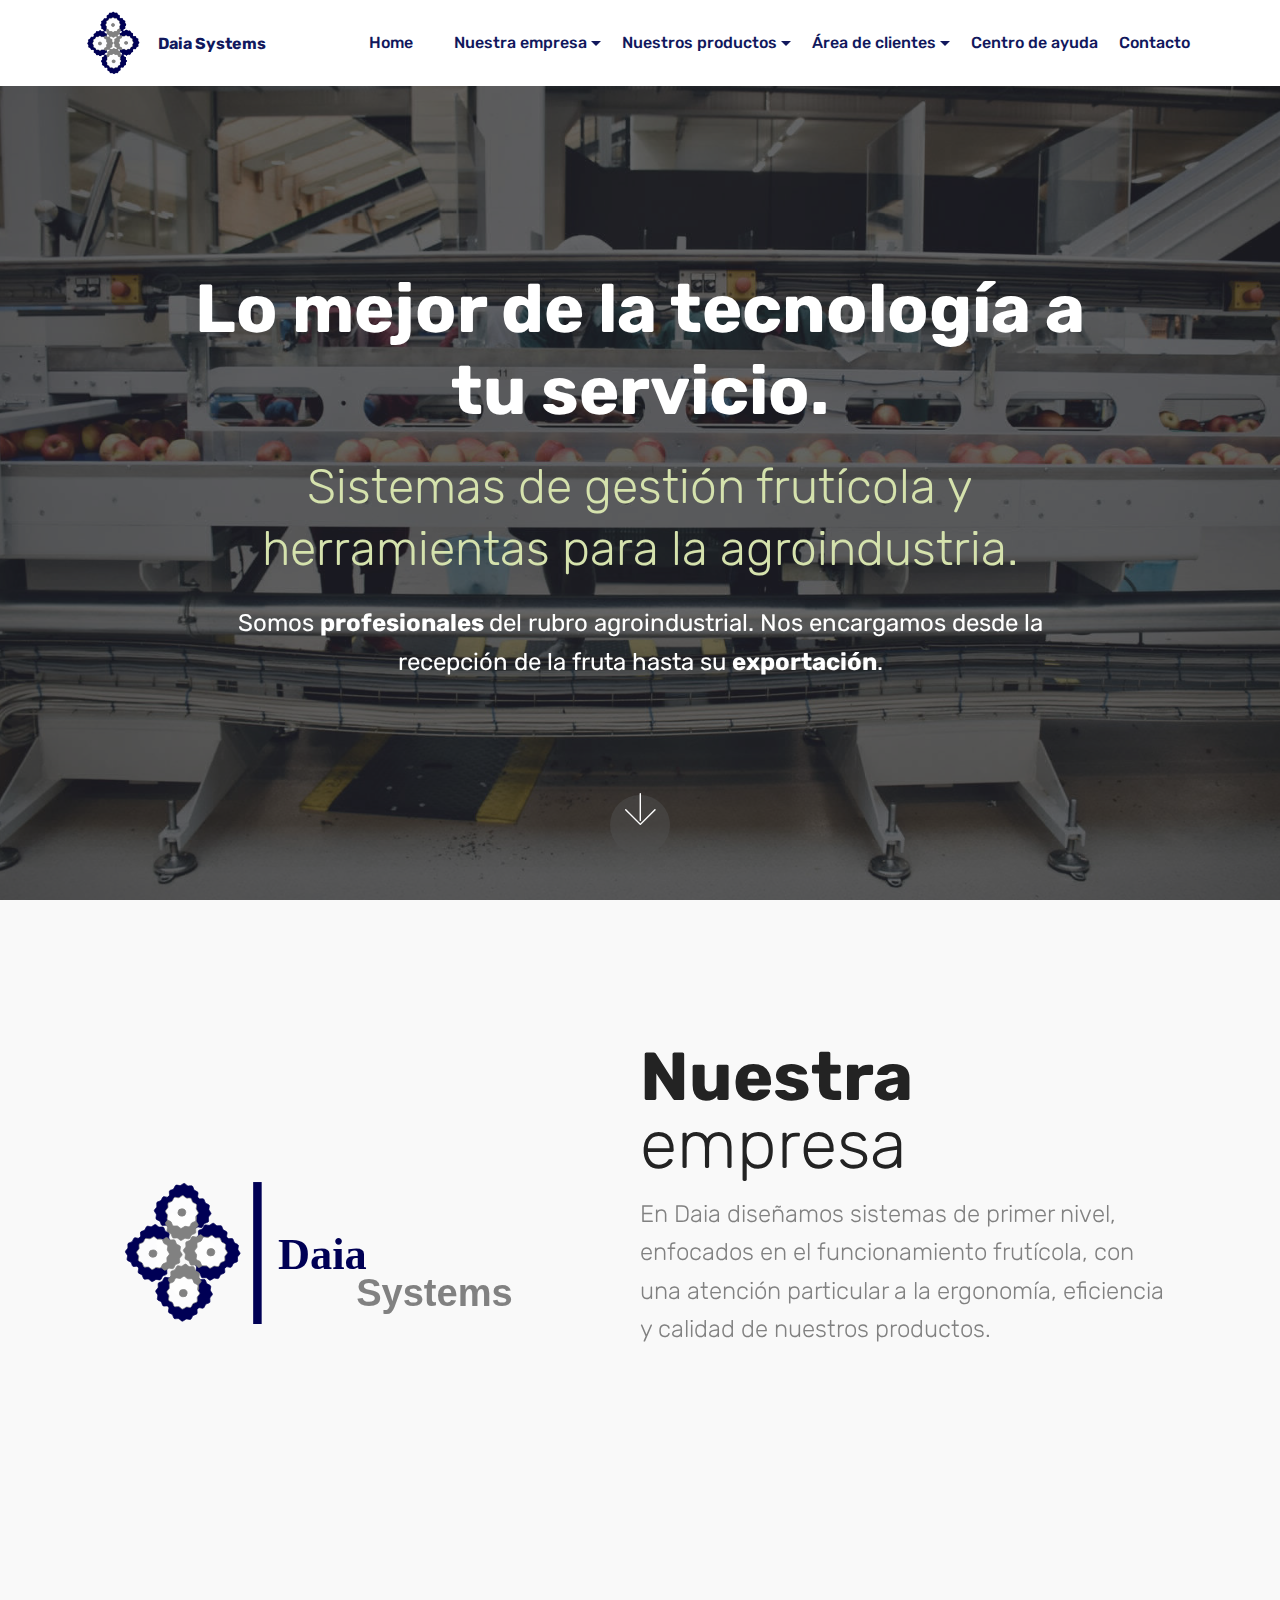
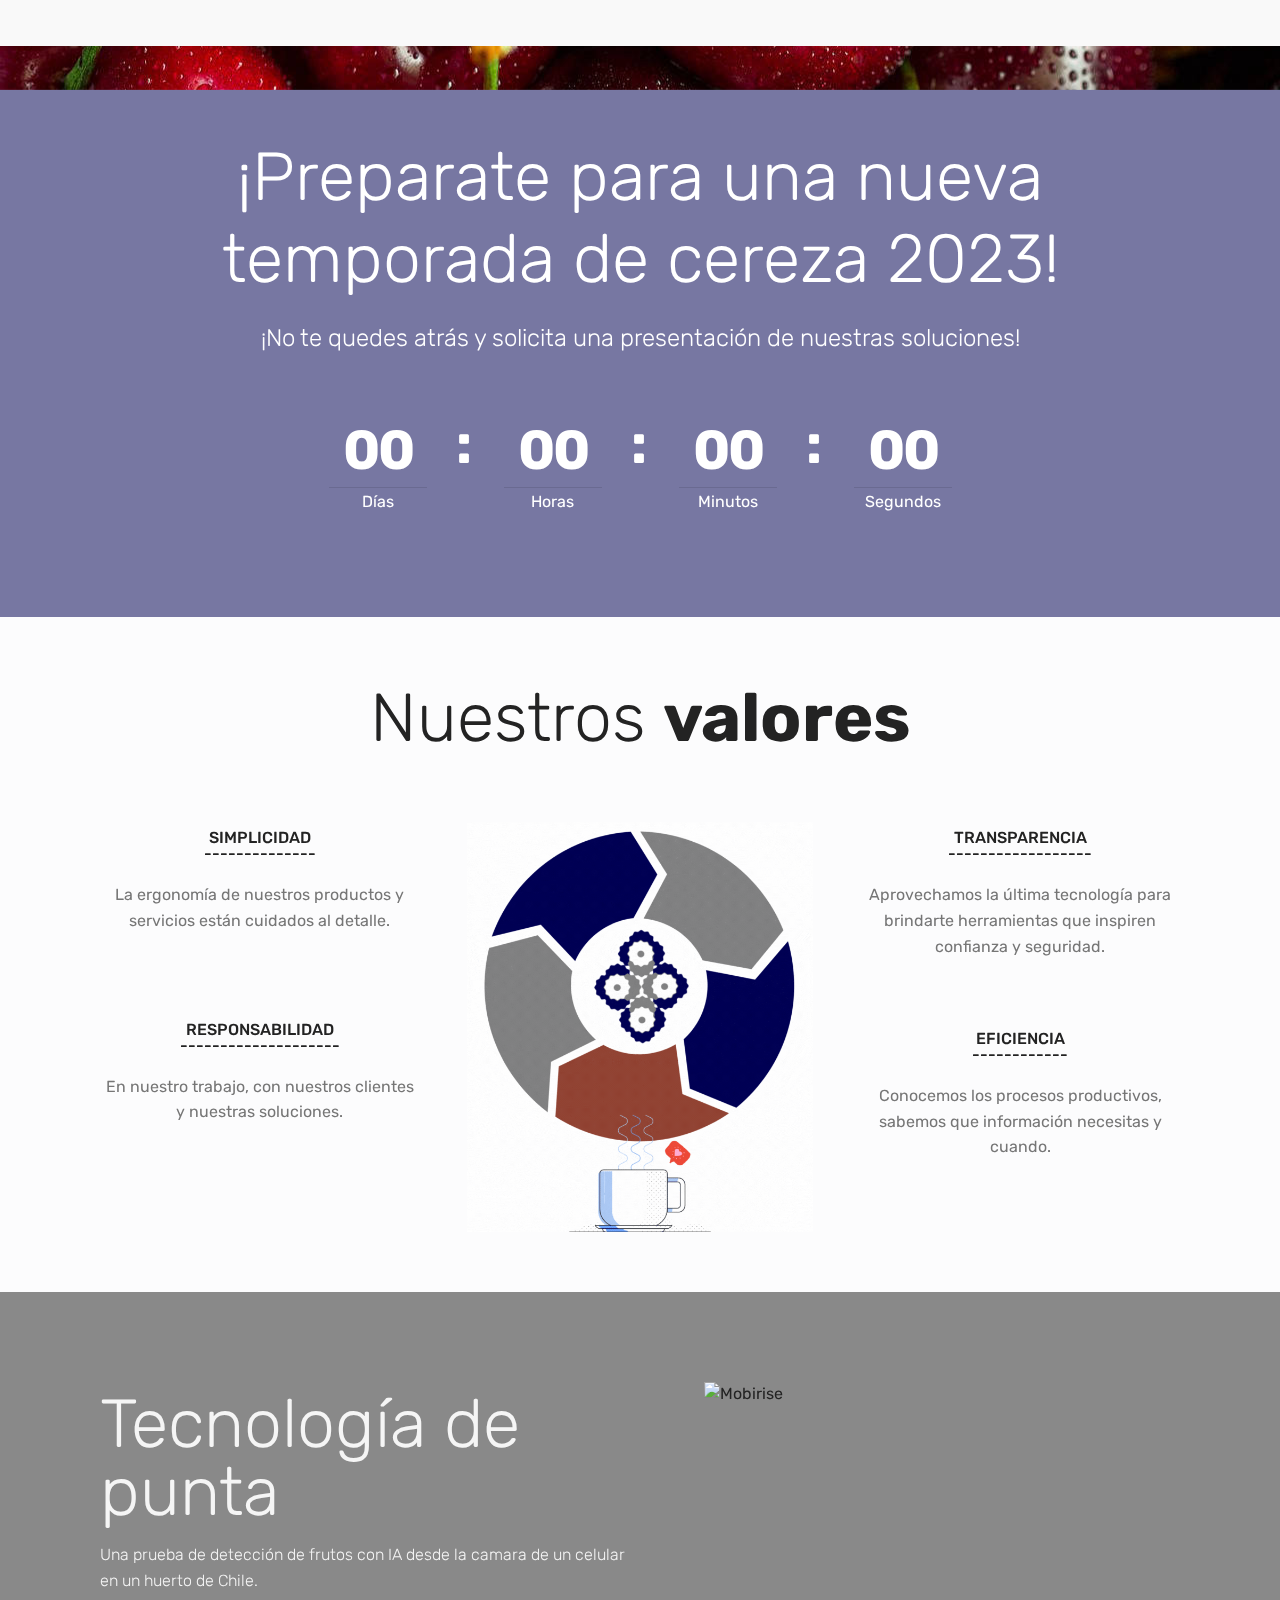
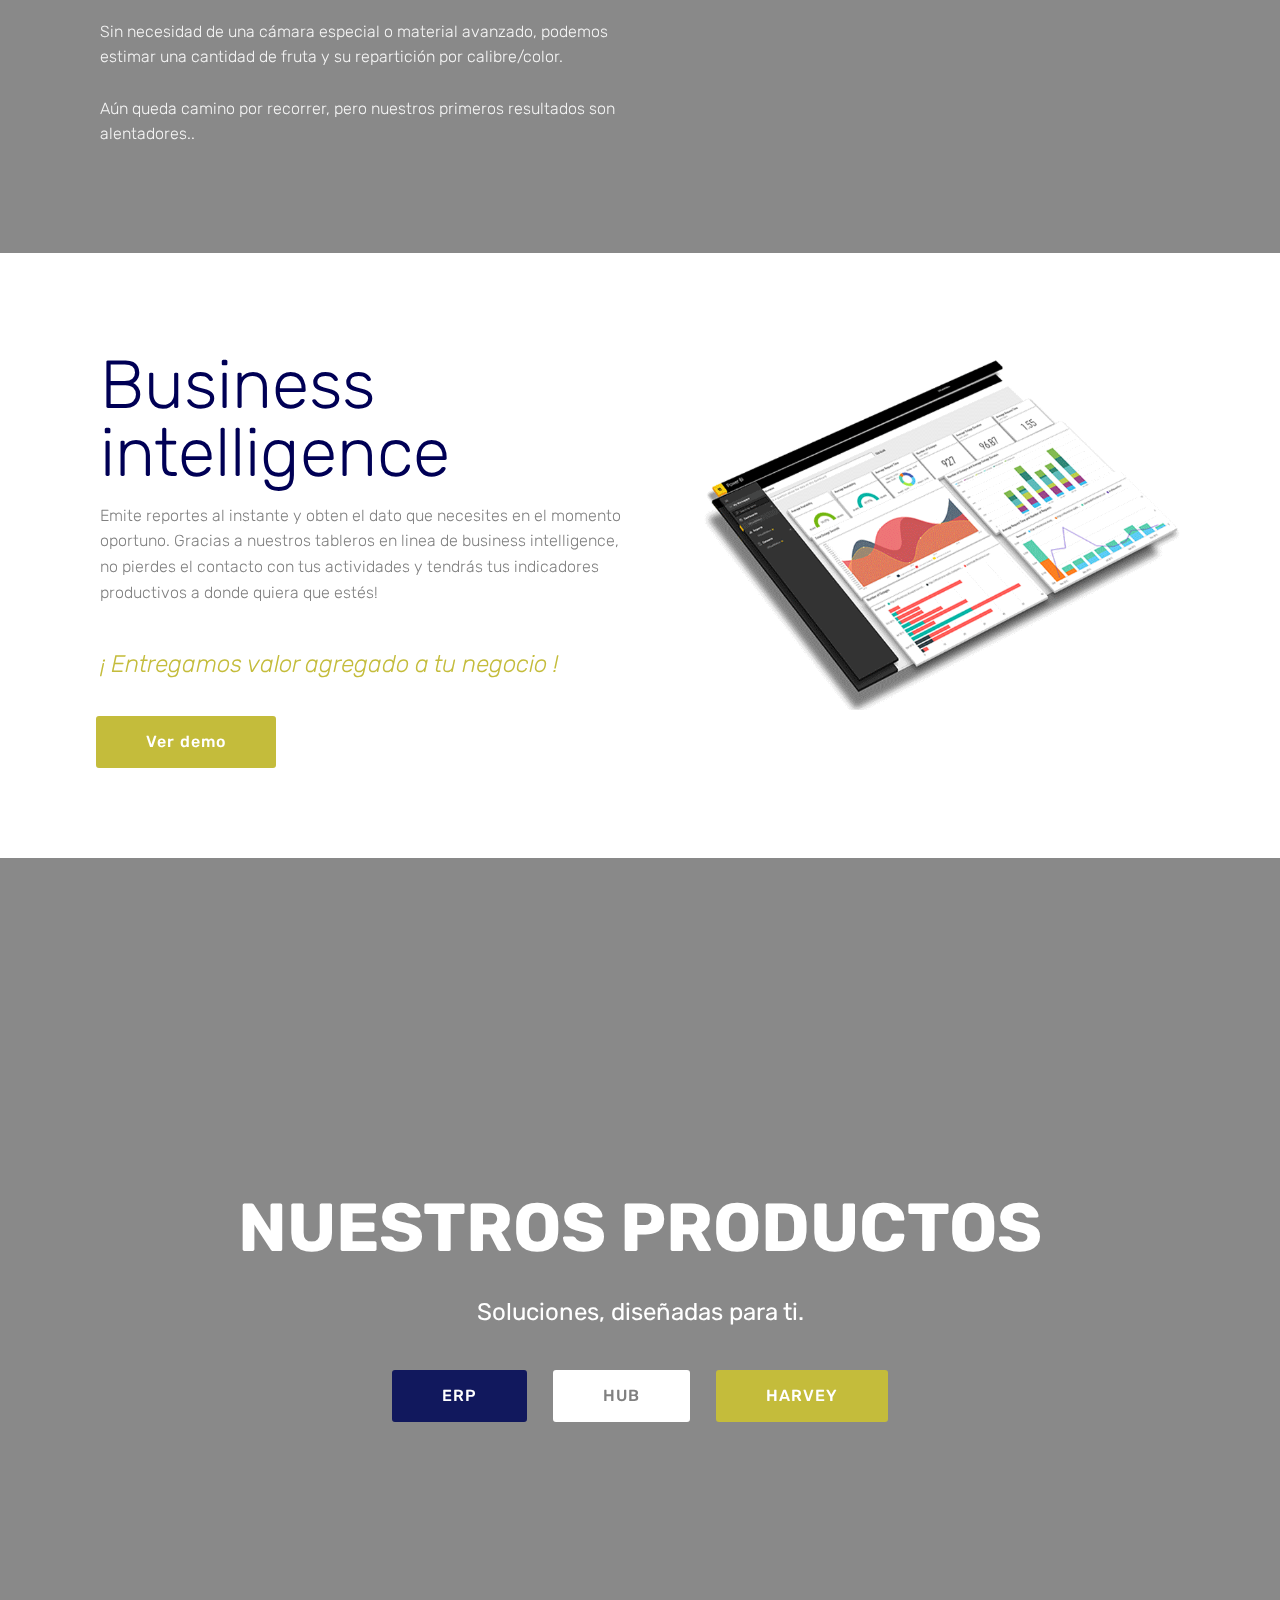
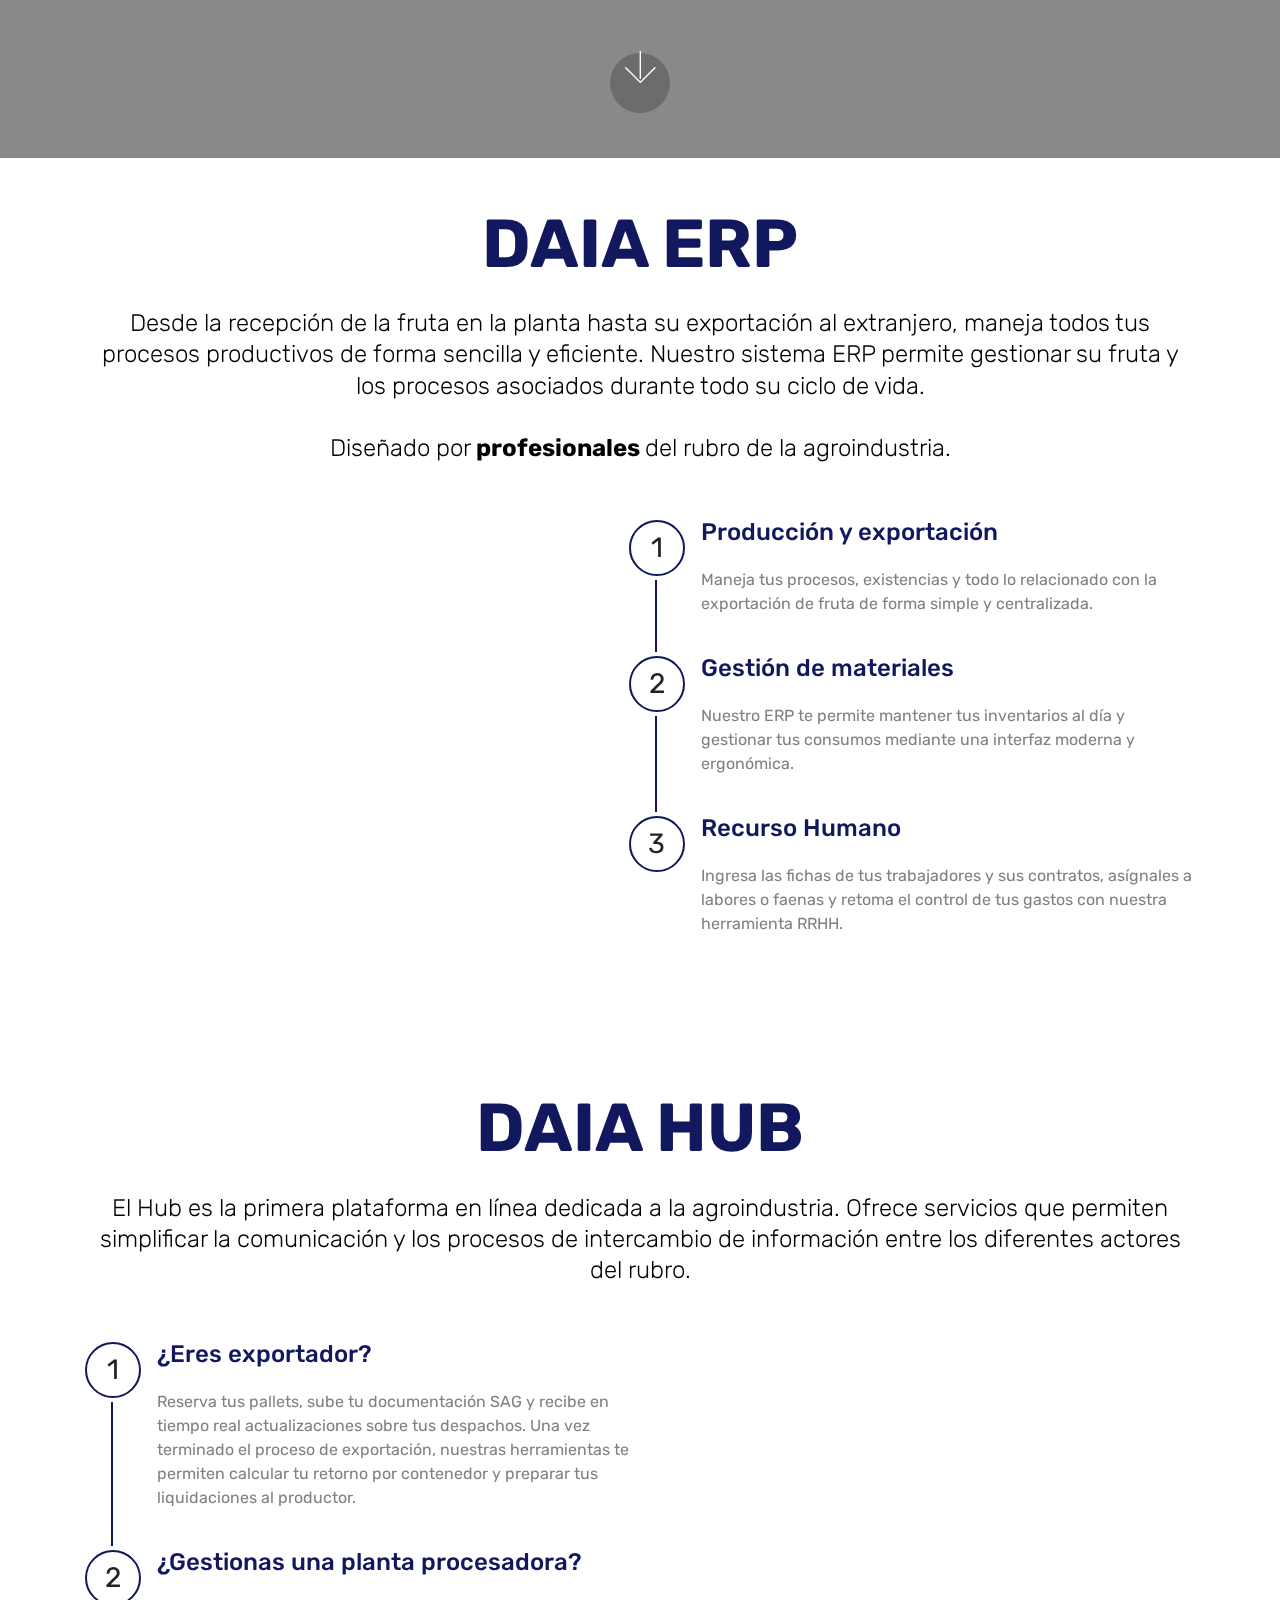
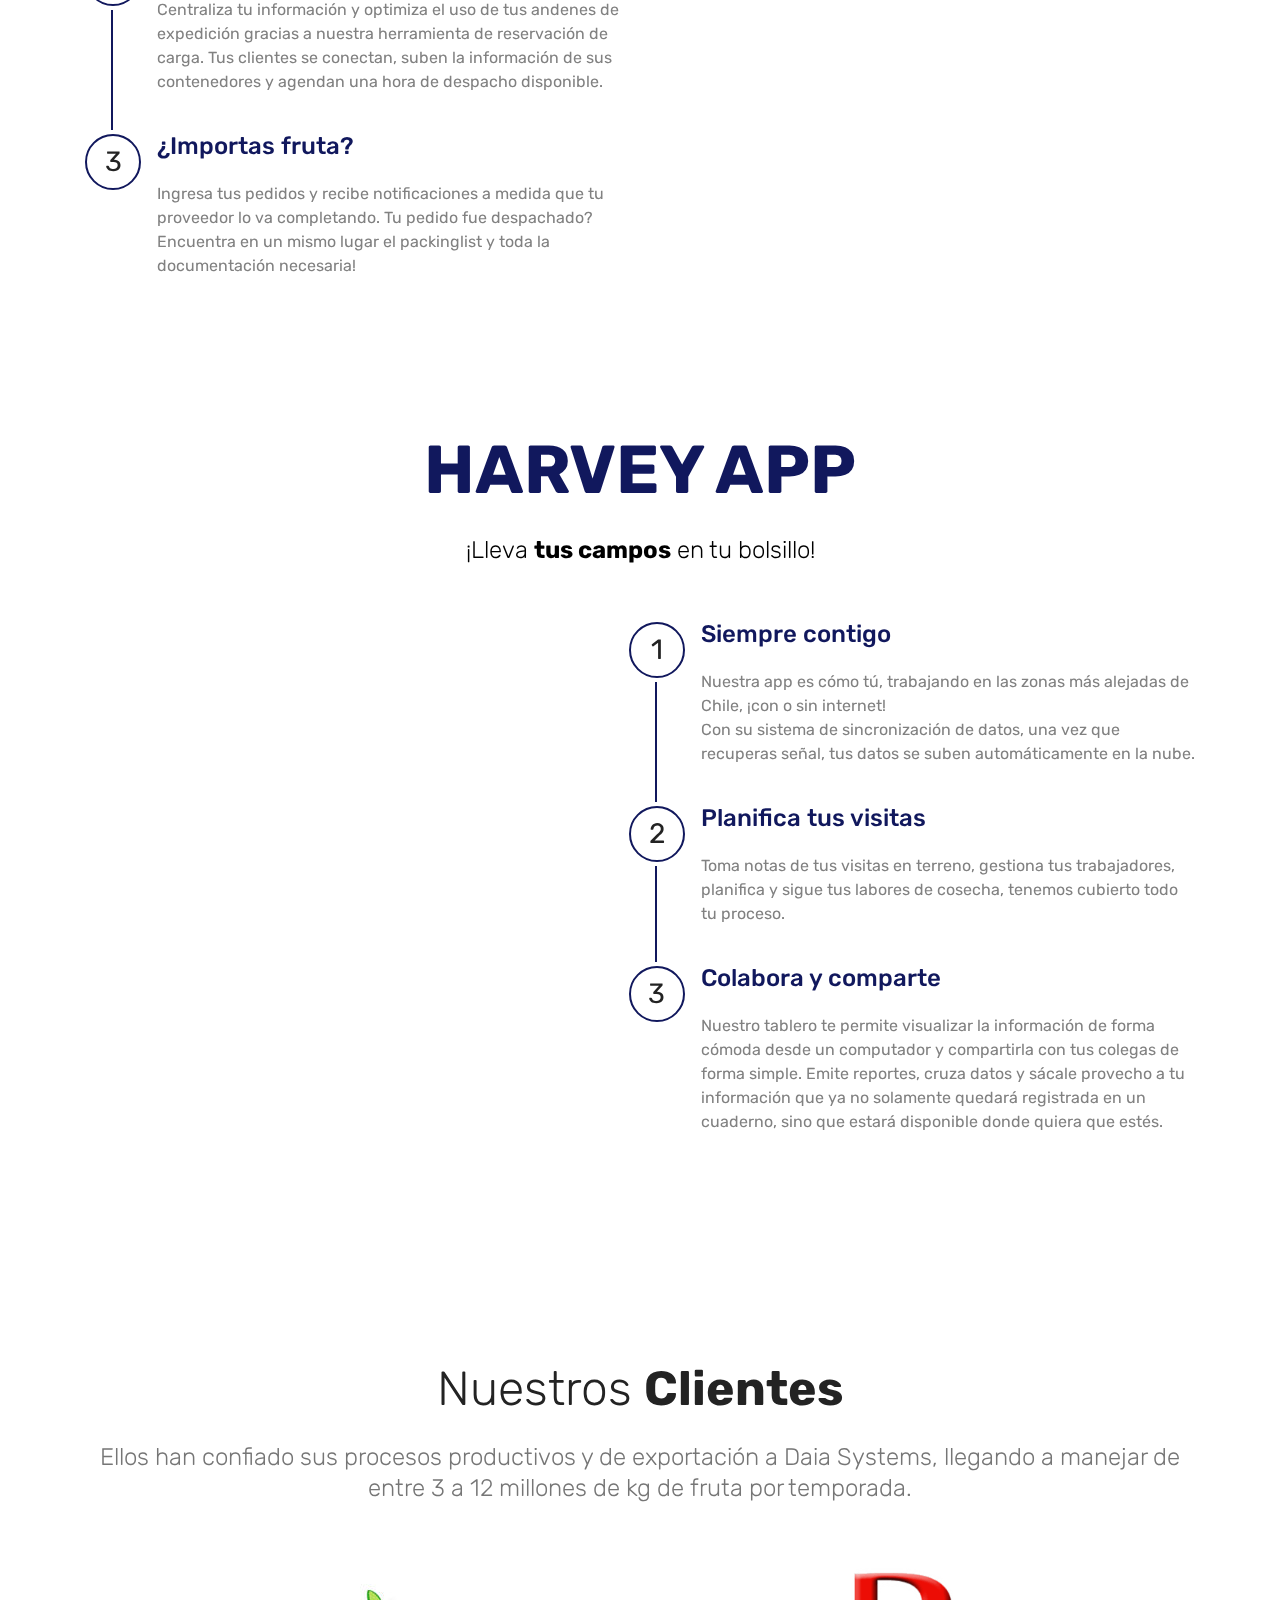
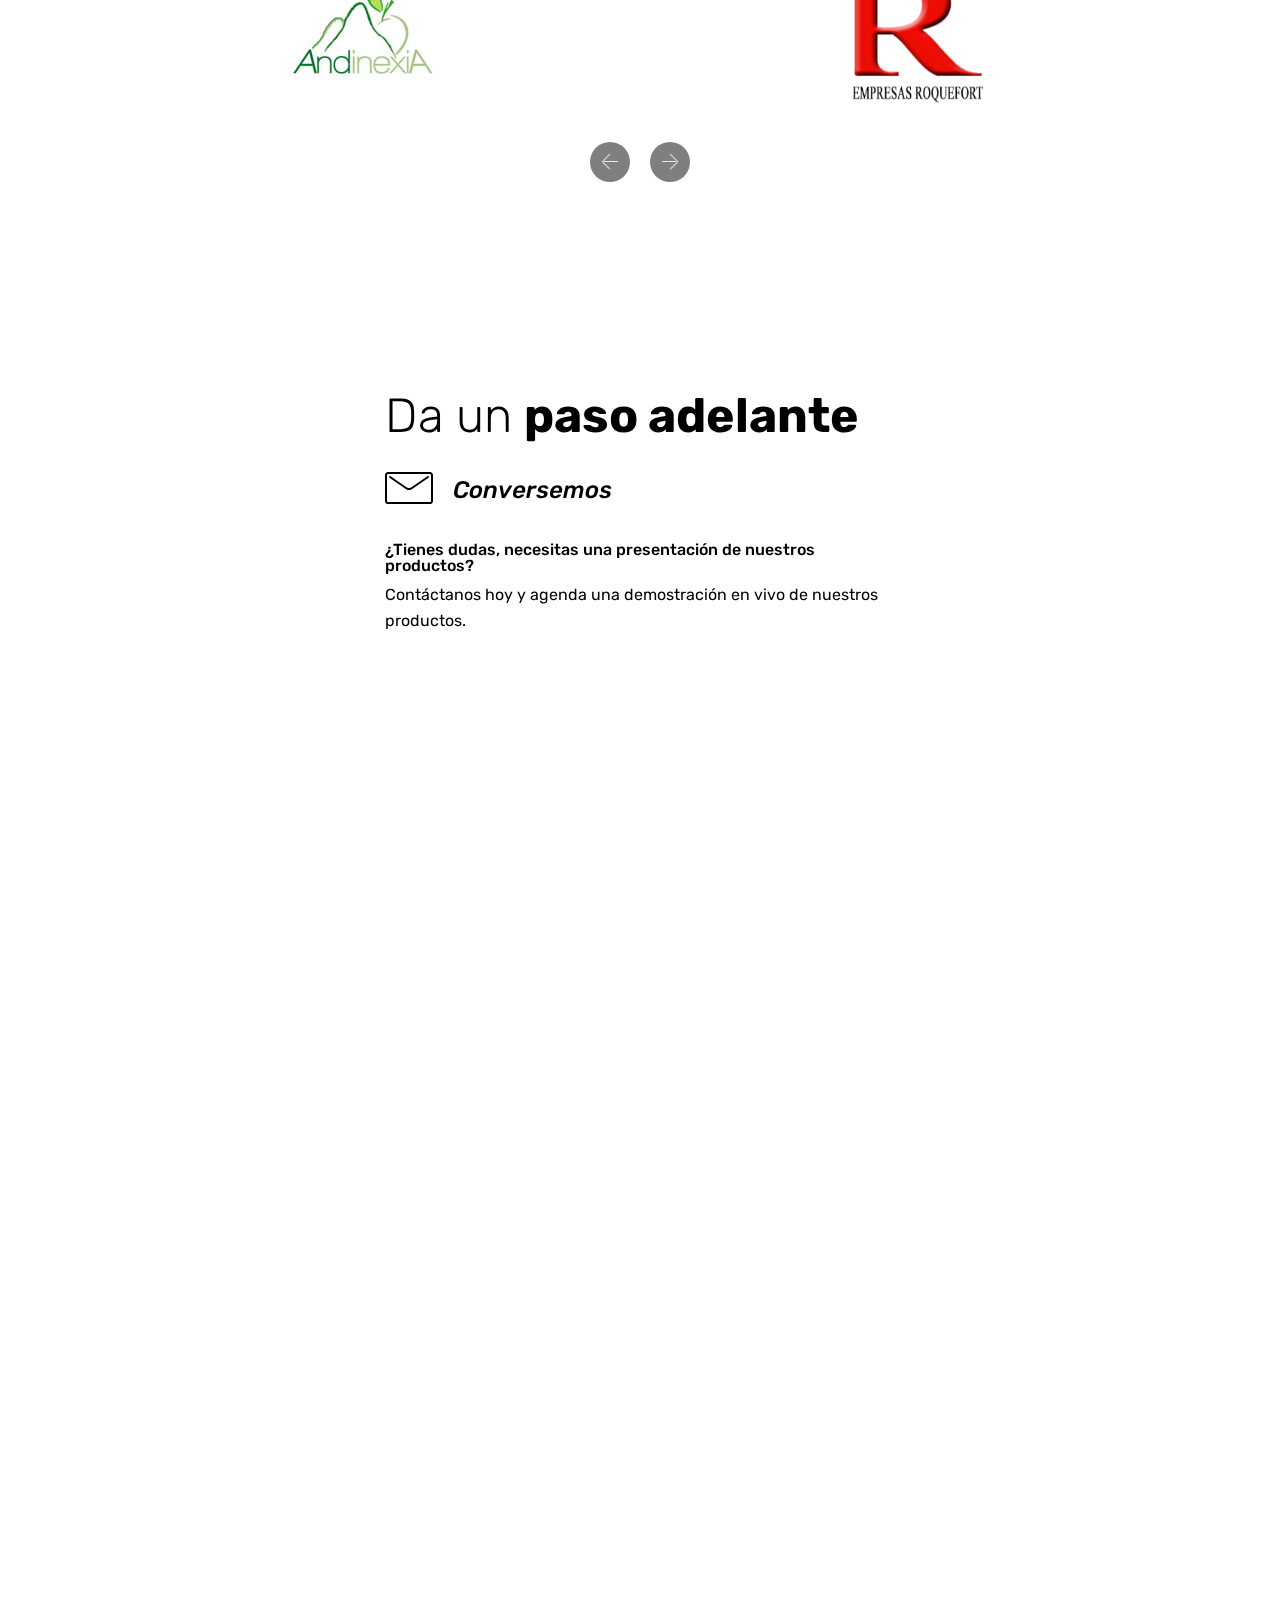
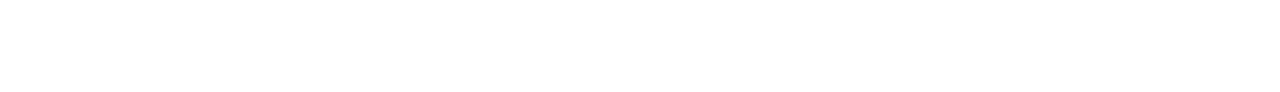
==== index.html @ 580b418d "Sitio daia.cl v 1.2" ====
<!DOCTYPE html>
<html  >
<head>
  <!-- Site made with Mobirise Website Builder v4.12.4, https://mobirise.com -->
  <meta charset="UTF-8">
  <meta http-equiv="X-UA-Compatible" content="IE=edge">
  <meta name="generator" content="Mobirise v4.12.4, mobirise.com">
  <meta name="twitter:card" content="summary_large_image"/>
  <meta name="twitter:image:src" content="assets/images/index-meta.svg">
  <meta property="og:image" content="assets/images/index-meta.svg">
  <meta name="twitter:title" content="Daia Systems">
  <meta name="viewport" content="width=device-width, initial-scale=1, minimum-scale=1">
  <link rel="shortcut icon" href="assets/images/iconodaianotion-128x126.png" type="image/x-icon">
  <meta name="description" content="Desarrollo de sistemas de gestión frutícola y herramientas para la agroindustria.">
  
  
  <title>Daia Systems</title>
  <link rel="stylesheet" href="assets/web/assets/mobirise-icons/mobirise-icons.css">
  <link rel="stylesheet" href="assets/bootstrap/css/bootstrap.min.css">
  <link rel="stylesheet" href="assets/bootstrap/css/bootstrap-grid.min.css">
  <link rel="stylesheet" href="assets/bootstrap/css/bootstrap-reboot.min.css">
  <link rel="stylesheet" href="assets/socicon/css/styles.css">
  <link rel="stylesheet" href="assets/dropdown/css/style.css">
  <link rel="stylesheet" href="assets/tether/tether.min.css">
  <link rel="stylesheet" href="assets/theme/css/style.css">
  <link rel="preload" as="style" href="assets/mobirise/css/mbr-additional.css"><link rel="stylesheet" href="assets/mobirise/css/mbr-additional.css" type="text/css">
  
  
  
</head>
<body>
  <section class="menu cid-qTkzRZLJNu" once="menu" id="menu1-0">

    

    <nav class="navbar navbar-expand beta-menu navbar-dropdown align-items-center navbar-fixed-top navbar-toggleable-sm">
        <button class="navbar-toggler navbar-toggler-right" type="button" data-toggle="collapse" data-target="#navbarSupportedContent" aria-controls="navbarSupportedContent" aria-expanded="false" aria-label="Toggle navigation">
            <div class="hamburger">
                <span></span>
                <span></span>
                <span></span>
                <span></span>
            </div>
        </button>
        <div class="menu-logo">
            <div class="navbar-brand">
                <span class="navbar-logo">
                    <a href="index.html#top">
                         <img src="assets/images/iconodaianotion-128x126.png" alt="Daia Systems" title="Logo Daia Systems" style="height: 4rem;">
                    </a>
                </span>
                <span class="navbar-caption-wrap"><a class="navbar-caption text-success display-4" href="index.html#top">
                        Daia Systems</a></span>
            </div>
        </div>
        <div class="collapse navbar-collapse" id="navbarSupportedContent">
            <ul class="navbar-nav nav-dropdown nav-right" data-app-modern-menu="true"><li class="nav-item">
                    <a class="nav-link link text-success display-4" href="index.html#top">
                        
                        <br>Home<br><br></a>
                </li><li class="nav-item"><a class="nav-link link text-success display-4" href="index.html#top">
                        
                        <br><br><br></a></li><li class="nav-item dropdown"><a class="nav-link link dropdown-toggle text-success display-4" href="index.html#services2-7" data-toggle="dropdown-submenu" aria-expanded="false">
                        
                        <br>Nuestra empresa<br><br></a><div class="dropdown-menu"><a class="dropdown-item text-success display-4" href="index.html#features12-19">Nuestros valores</a><a class="dropdown-item text-success display-4" href="index.html#services2-w" aria-expanded="false">Tecnología &nbsp;de punta</a><a class="dropdown-item text-success display-4" href="index.html#services2-f" aria-expanded="false">Business intelligence</a><a class="text-success dropdown-item display-4" href="index.html#clients-1b" aria-expanded="false">Nuestros clientes</a></div></li>
                <li class="nav-item dropdown">
                    <a class="nav-link link dropdown-toggle text-success display-4" href="index.html#header6-t" data-toggle="dropdown-submenu" aria-expanded="false">
                        
                        Nuestros productos</a><div class="dropdown-menu"><a class="dropdown-item text-success display-4" href="index.html#content5-i">DaiaERP</a><a class="dropdown-item text-success display-4" href="index.html#content5-l" aria-expanded="false">HUB</a><a class="dropdown-item text-success display-4" href="index.html#content5-n" aria-expanded="false">Harvey</a></div>
                </li><li class="nav-item dropdown"><a class="nav-link link text-success dropdown-toggle display-4" href="index.html#top" data-toggle="dropdown-submenu" aria-expanded="false">
                        
                        <br>Área de clientes<br><br></a><div class="dropdown-menu"><a class="text-success dropdown-item display-4" href="https://hub.daia.cl/auth" target="_blank">hub.daia.cl<br></a><a class="text-success dropdown-item display-4" href="https://harvey.daia.cl" target="_blank">harvey.daia.cl<br></a></div></li><li class="nav-item"><a class="nav-link link text-success display-4" href="https://help.daia.cl" aria-expanded="true" target="_blank">
                        
                        <br>Centro de ayuda<br><br></a></li><li class="nav-item"><a class="nav-link link text-success display-4" href="index.html#form4-1m">
                        
                        Contacto</a></li></ul>
            
        </div>
    </nav>
</section>

<section class="engine"><a href="https://mobirise.info/y">html web templates</a></section><section class="cid-qTkA127IK8 mbr-fullscreen mbr-parallax-background" id="header2-1">

    

    <div class="mbr-overlay" style="opacity: 0.7; background-color: rgb(35, 35, 35);"></div>

    <div class="container align-center">
        <div class="row justify-content-md-center">
            <div class="mbr-white col-md-10">
                <h1 class="mbr-section-title mbr-bold pb-3 mbr-fonts-style display-1"><br>Lo mejor de la tecnología a tu servicio.</h1>
                <h3 class="mbr-section-subtitle align-center mbr-light pb-3 mbr-fonts-style display-2">Sistemas de gestión frutícola y herramientas para la agroindustria.</h3>
                <p class="mbr-text pb-3 mbr-fonts-style display-5">Somos <strong>profesionales </strong>del rubro agroindustrial. Nos encargamos desde la recepción de la fruta hasta su <strong>exportación</strong>.<br></p>
                
            </div>
        </div>
    </div>
    <div class="mbr-arrow hidden-sm-down" aria-hidden="true">
        <a href="#next">
            <i class="mbri-down mbr-iconfont"></i>
        </a>
    </div>
</section>

<section class="services2 cid-tcKCy2hSmK" id="services2-7">
    <!---->
    
    <!---->
    <!--Overlay-->
    
    <!--Container-->
    <div class="container">
        <div class="col-md-12">
            <div class="media-container-row">
                <div class="mbr-figure" style="width: 50%;">
                    <img src="assets/images/daia-logo-1.svg" alt="Mobirise" title="">
                </div>
                <div class="align-left aside-content">
                    <h2 class="mbr-title pt-2 mbr-fonts-style display-1"><strong>Nuestra </strong>empresa</h2>
                    <div class="mbr-section-text">
                        <p class="mbr-text text1 pt-2 mbr-light mbr-fonts-style display-5">
                            En Daia diseñamos sistemas de primer nivel, enfocados en el funcionamiento frutícola, con una atención particular a la ergonomía, eficiencia y calidad de nuestros productos.  
                        </p>
                        
                    </div>
                    <!--Btn-->
                    
                </div>
            </div>
        </div>
    </div>
</section>

<section class="countdown1 cid-tcKGd5luqU mbr-parallax-background" id="countdown1-8">
    
    
    <div class="mbr-overlay" style="opacity: 0.5; background-color: rgb(0, 0, 85);">
    </div>
    <div class="container ">
        <h2 class="mbr-section-title pb-3 align-center mbr-fonts-style display-1">¡Preparate para una nueva temporada de cereza 2023!</h2>
        <h3 class="mbr-section-subtitle align-center mbr-fonts-style display-5">¡No te quedes atrás y solicita una presentación de nuestras soluciones!</h3>
        
    </div>
    <div class="container countdown-cont align-center">
        <div class="daysCountdown col-xs-3 col-sm-3 col-md-3" title="Días"></div>
        <div class="hoursCountdown col-xs-3 col-sm-3 col-md-3" title="Horas"></div> 
        <div class="minutesCountdown col-xs-3 col-sm-3 col-md-3" title="Minutos"></div> 
        <div class="secondsCountdown col-xs-3 col-sm-3 col-md-3" title="Segundos"></div>
        <div class="countdown pt-5 mt-2" data-due-date="2023/10/24"> 
        </div>
    </div>
</section>

<section class="features12 cid-tgZ135nspe" id="features12-19">
    
    

    

    <div class="container">
        <h2 class="mbr-section-title pb-2 mbr-fonts-style display-1">Nuestros <strong>valores</strong></h2>
        

        <div class="media-container-row pt-5">
            <div class="block-content align-right">
                <div class="card pl-3 pr-3 pb-5">
                    <div class="mbr-card-img-title">
                        
                        <div class="mbr-crt-title">
                            <h4 class="card-title py-2 mbr-crt-title mbr-fonts-style display-7">
                                SIMPLICIDAD<br>--------------</h4>
                        </div>
                    </div>                

                    <div class="card-box">
                        <p class="mbr-text mbr-section-text mbr-fonts-style display-7">
                            La ergonomía de nuestros productos y servicios están cuidados al detalle.
                        </p>
                    </div>
                </div>

                <div class="card pl-3 pr-3">
                    <div class="mbr-card-img-title">
                        
                        <div class="mbr-crt-title">
                            <h4 class="card-title py-2 mbr-crt-title mbr-fonts-style display-7">
                                <br>RESPONSABILIDAD<br>--------------------</h4>
                        </div>
                    </div>
                    <div class="card-box">
                        <p class="mbr-text mbr-section-text mbr-fonts-style display-7">
                            En nuestro trabajo, con nuestros clientes y nuestras soluciones. 
                        </p>
                    </div>
                </div>
            </div>

            <div class="mbr-figure m-auto" style="width: 37%;">
                <img src="assets/images/rueda-de-valores.gif" alt="Mobirise" title="">
            </div>

            <div class="block-content align-left">
                <div class="card pl-3 pr-3 pb-5">
                    <div class="mbr-card-img-title">
                        
                        <div class="mbr-crt-title">
                            <h4 class="card-title py-2 mbr-crt-title mbr-fonts-style display-7">
                                TRANSPARENCIA<br>------------------</h4>
                        </div>
                    </div>                

                    <div class="card-box">
                        <p class="mbr-text mbr-section-text mbr-fonts-style display-7">
                            Aprovechamos la última tecnología para brindarte herramientas que inspiren confianza y seguridad.</p>
                    </div>
                </div>

                <div class="card pl-3 pr-3">
                    <div class="mbr-card-img-title">
                        
                        <div class="mbr-crt-title">
                            <h4 class="card-title py-2 mbr-crt-title mbr-fonts-style display-7">
                                EFICIENCIA<br>------------</h4>
                        </div>
                    </div>
                    <div class="card-box">
                        <p class="mbr-text mbr-section-text mbr-fonts-style display-7">
                            Conocemos los procesos productivos, sabemos que información necesitas y cuando.
                        </p>
                    </div>
                </div>
            </div>
        </div>
    </div>
</section>

<section class="services2 cid-tcUkJQcl3P mbr-parallax-background" id="services2-w">
    <!---->
    
    <!---->
    <!--Overlay-->
    <div class="mbr-overlay" style="opacity: 0.5; background-color: rgb(35, 35, 35);">
    </div>
    <!--Container-->
    <div class="container">
        <div class="col-md-12">
            <div class="media-container-row">
                <div class="mbr-figure" style="width: 50%;">
                    <img src="assets/images/deteccindefrutos.gif" alt="Mobirise" title="">
                </div>
                <div class="align-left aside-content">
                    <h2 class="mbr-title pt-2 mbr-fonts-style display-1">Tecnología de punta&nbsp;<br></h2>
                    <div class="mbr-section-text">
                        <p class="mbr-text text1 pt-2 mbr-light mbr-fonts-style display-7">Una prueba de detección de frutos con IA desde la camara de un celular en un huerto de Chile. 
<br>
<br>Sin necesidad de una cámara especial o material avanzado, podemos estimar una cantidad de fruta y su repartición por calibre/color. 
<br>
<br>Aún queda camino por recorrer, pero nuestros primeros resultados son alentadores..</p>
                        
                    </div>
                    <!--Btn-->
                    
                </div>
            </div>
        </div>
    </div>
</section>

<section class="services2 cid-tcKMRlc7jc" id="services2-f">
    <!---->
    
    <!---->
    <!--Overlay-->
    
    <!--Container-->
    <div class="container">
        <div class="col-md-12">
            <div class="media-container-row">
                <div class="mbr-figure" style="width: 50%;">
                    <img src="assets/images/f8eb0c-a6ce680ecff943df817679a09a99adb9-mv2.gif" alt="Mobirise" title="">
                </div>
                <div class="align-left aside-content">
                    <h2 class="mbr-title pt-2 mbr-fonts-style display-1">Business intelligence</h2>
                    <div class="mbr-section-text">
                        <p class="mbr-text text1 pt-2 mbr-light mbr-fonts-style display-7">Emite reportes al instante y obten el dato que necesites en el momento oportuno.
Gracias a nuestros tableros en linea de business intelligence, no pierdes el contacto con tus actividades y tendrás tus indicadores productivos a donde quiera que estés!</p>
                        <p class="mbr-text text2 pt-4 mbr-light mbr-fonts-style display-5"><em>¡ Entregamos valor agregado a tu negocio !</em></p>
                    </div>
                    <!--Btn-->
                    <div class="mbr-section-btn pt-3 align-left"><a href="https://app.powerbi.com/view?r=eyJrIjoiOTJmNWE3MWEtMzM3Yy00ZjIxLThjMDEtZTQyNDczNmU2ZjhkIiwidCI6IjE4ZGQ0MmJmLTc3ZDAtNGVkNi05MjBiLWYxNWU0M2MxYmZjNyJ9" class="btn btn-danger display-4" target="_blank">
                            Ver demo</a></div>
                </div>
            </div>
        </div>
    </div>
</section>

<section class="header6 cid-tcO4p681bC mbr-fullscreen mbr-parallax-background" id="header6-t">

    

    <div class="mbr-overlay" style="opacity: 0.5; background-color: rgb(35, 35, 35);">
    </div>

    <div class="container">
        <div class="row justify-content-md-center">
            <div class="mbr-white col-md-10">
                <h1 class="mbr-section-title align-center mbr-bold pb-3 mbr-fonts-style display-1">
                    NUESTROS PRODUCTOS</h1>
                <p class="mbr-text align-center pb-3 mbr-fonts-style display-5">
                    Soluciones, diseñadas para ti.</p>
                <div class="mbr-section-btn align-center"><a class="btn btn-md btn-success display-4" href="index.html#content5-i">ERP</a> <a class="btn btn-md btn-white display-4" href="index.html#content5-l">HUB</a> <a class="btn btn-md btn-danger display-4" href="index.html#content5-n">HARVEY</a></div>
            </div>
        </div>
    </div>

    <div class="mbr-arrow hidden-sm-down" aria-hidden="true">
        <a href="#next">
            <i class="mbri-down mbr-iconfont"></i>
        </a>
    </div>
</section>

<section class="step3 cid-tcKVSPwCQZ" id="step3-k">

    

    
    
    <div class="container">
        <h2 class="mbr-section-title pb-3 mbr-fonts-style align-center display-1"><strong>
            DAIA ERP</strong></h2>
        <h3 class="mbr-section-subtitle pb-5 mbr-fonts-style align-center display-5">Desde la recepción de la fruta en la planta hasta su exportación al extranjero, maneja todos tus procesos productivos de forma sencilla y eficiente. Nuestro sistema ERP permite gestionar su fruta y los procesos asociados durante todo su ciclo de vida.<br><br>
<div>
</div><div>Diseñado por <strong>profesionales </strong>del rubro de la agroindustria.</div></h3>
        <div class="media-container-row">
            <div class="media-block" style="width: 49%;">
                <div class="mbr-figure">
                    <img src="assets/images/erp.gif" alt="" title="">
                </div>
            </div>
            <div class="step-container">
                <div class="card separline pb-4">
                    <div class="step-element d-flex">
                        <div class="step-wrapper pr-3">
                            <div class="step d-flex align-items-center justify-content-center">
                                1
                            </div>
                        </div>          
                        <div class="step-text-content">
                            <h4 class="mbr-step-title pb-3 mbr-fonts-style display-5">Producción y exportación</h4>
                            <p class="mbr-step-text mbr-fonts-style display-7">Maneja tus procesos, existencias y todo lo relacionado con la exportación de fruta de forma simple y centralizada.&nbsp;<br></p>
                        </div>
                    </div>
                </div>

                <div class="card separline pb-4">
                    <div class="step-element d-flex">
                        <div class="step-wrapper pr-3">
                            <div class="step d-flex align-items-center justify-content-center">
                                2
                            </div>
                        </div>          
                        <div class="step-text-content">
                            <h4 class="mbr-step-title pb-3 mbr-fonts-style display-5">Gestión de materiales</h4>
                            <p class="mbr-step-text mbr-fonts-style display-7">Nuestro ERP te permite mantener tus inventarios al día y gestionar tus consumos mediante una interfaz moderna y ergonómica.&nbsp;<br></p>
                        </div>
                    </div>
                </div>

                <div class="card">
                    <div class="step-element d-flex">
                        <div class="step-wrapper pr-3">
                            <div class="step d-flex align-items-center justify-content-center">
                                3
                            </div>
                        </div>          
                        <div class="step-text-content">
                            <h4 class="mbr-step-title pb-3 mbr-fonts-style display-5">Recurso Humano</h4>
                            <p class="mbr-step-text mbr-fonts-style display-7">
                                Ingresa las fichas de tus trabajadores y sus contratos, asígnales a labores o faenas y retoma el control de tus gastos con nuestra herramienta RRHH.</p>
                        </div>
                    </div>
                </div>

                

                

                

                

                

                
            </div>
        </div>
    </div>
</section>

<section class="step3 cid-tcNyEjfNJJ" id="step3-m">

    

    
    
    <div class="container">
        <h2 class="mbr-section-title pb-3 mbr-fonts-style align-center display-1"><strong>DAIA HUB</strong></h2>
        <h3 class="mbr-section-subtitle pb-5 mbr-fonts-style align-center display-5">El Hub es la primera plataforma en línea dedicada a la agroindustria. Ofrece servicios que permiten simplificar la comunicación y los procesos de intercambio de información entre los diferentes actores del rubro.</h3>
        <div class="media-container-row">
            <div class="media-block" style="width: 49%;">
                <div class="mbr-figure">
                    <img src="assets/images/hub.gif" alt="" title="">
                </div>
            </div>
            <div class="step-container">
                <div class="card separline pb-4">
                    <div class="step-element d-flex">
                        <div class="step-wrapper pr-3">
                            <div class="step d-flex align-items-center justify-content-center">
                                1
                            </div>
                        </div>          
                        <div class="step-text-content">
                            <h4 class="mbr-step-title pb-3 mbr-fonts-style display-5">¿Eres exportador?
</h4>
                            <p class="mbr-step-text mbr-fonts-style display-7">Reserva tus pallets, sube tu documentación SAG y recibe en tiempo real actualizaciones sobre tus despachos. Una vez terminado el proceso de exportación, nuestras herramientas te permiten calcular tu retorno por contenedor y preparar tus liquidaciones al productor.<br></p>
                        </div>
                    </div>
                </div>

                <div class="card separline pb-4">
                    <div class="step-element d-flex">
                        <div class="step-wrapper pr-3">
                            <div class="step d-flex align-items-center justify-content-center">
                                2
                            </div>
                        </div>          
                        <div class="step-text-content">
                            <h4 class="mbr-step-title pb-3 mbr-fonts-style display-5">¿Gestionas una planta procesadora?
</h4>
                            <p class="mbr-step-text mbr-fonts-style display-7">Centraliza tu información y optimiza el uso de tus andenes de expedición gracias a nuestra herramienta de reservación de carga. Tus clientes se conectan, suben la información de sus contenedores y agendan una hora de despacho disponible.<br></p>
                        </div>
                    </div>
                </div>

                <div class="card">
                    <div class="step-element d-flex">
                        <div class="step-wrapper pr-3">
                            <div class="step d-flex align-items-center justify-content-center">
                                3
                            </div>
                        </div>          
                        <div class="step-text-content">
                            <h4 class="mbr-step-title pb-3 mbr-fonts-style display-5">¿Importas fruta?
</h4>
                            <p class="mbr-step-text mbr-fonts-style display-7">
                                Ingresa tus pedidos y recibe notificaciones a medida que tu proveedor lo va completando. Tu pedido fue despachado? Encuentra en un mismo lugar el packinglist y toda la documentación necesaria!</p>
                        </div>
                    </div>
                </div>

                

                

                

                

                

                
            </div>
        </div>
    </div>
</section>

<section class="step3 cid-tcNyLZK58z" id="step3-o">

    

    
    
    <div class="container">
        <h2 class="mbr-section-title pb-3 mbr-fonts-style align-center display-1"><strong>
            HARVEY APP</strong></h2>
        <h3 class="mbr-section-subtitle pb-5 mbr-fonts-style align-center display-5">¡Lleva <strong>tus campos</strong> en tu bolsillo!</h3>
        <div class="media-container-row">
            <div class="media-block" style="width: 49%;">
                <div class="mbr-figure">
                    <img src="assets/images/harveyfield.gif" alt="" title="">
                </div>
            </div>
            <div class="step-container">
                <div class="card separline pb-4">
                    <div class="step-element d-flex">
                        <div class="step-wrapper pr-3">
                            <div class="step d-flex align-items-center justify-content-center">
                                1
                            </div>
                        </div>          
                        <div class="step-text-content">
                            <h4 class="mbr-step-title pb-3 mbr-fonts-style display-5">Siempre contigo</h4>
                            <p class="mbr-step-text mbr-fonts-style display-7">Nuestra app es cómo tú, trabajando en las zonas más alejadas de Chile, ¡con o sin internet!
<br>Con su sistema de sincronización de datos, una vez que recuperas señal, tus datos se suben automáticamente en la nube.<br></p>
                        </div>
                    </div>
                </div>

                <div class="card separline pb-4">
                    <div class="step-element d-flex">
                        <div class="step-wrapper pr-3">
                            <div class="step d-flex align-items-center justify-content-center">
                                2
                            </div>
                        </div>          
                        <div class="step-text-content">
                            <h4 class="mbr-step-title pb-3 mbr-fonts-style display-5">Planifica tus visitas
</h4>
                            <p class="mbr-step-text mbr-fonts-style display-7">Toma notas de tus visitas en terreno, gestiona tus trabajadores, planifica y sigue tus labores de cosecha, tenemos cubierto todo tu proceso.<br></p>
                        </div>
                    </div>
                </div>

                <div class="card">
                    <div class="step-element d-flex">
                        <div class="step-wrapper pr-3">
                            <div class="step d-flex align-items-center justify-content-center">
                                3
                            </div>
                        </div>          
                        <div class="step-text-content">
                            <h4 class="mbr-step-title pb-3 mbr-fonts-style display-5">Colabora y comparte
</h4>
                            <p class="mbr-step-text mbr-fonts-style display-7">
                                Nuestro tablero te permite visualizar la información de forma cómoda desde un computador y compartirla con tus colegas de forma simple. Emite reportes, cruza datos y sácale provecho a tu información que ya no solamente quedará registrada en un cuaderno, sino que estará disponible donde quiera que estés.</p>
                        </div>
                    </div>
                </div>

                

                

                

                

                

                
            </div>
        </div>
    </div>
</section>

<section class="clients cid-th3LpomvVF" data-interval="false" id="clients-1b">
      

    
        <div class="container mb-5">
            <div class="media-container-row">
                <div class="col-12 align-center">
                    <h2 class="mbr-section-title pb-3 mbr-fonts-style display-2">
                        Nuestros <strong>Clientes</strong></h2>
                    <h3 class="mbr-section-subtitle mbr-light mbr-fonts-style display-5">Ellos han confiado sus procesos productivos y de exportación a Daia Systems, llegando a manejar de entre 3 a 12 millones de kg de fruta por temporada.</h3>
                </div>
            </div>
        </div>

    <div class="container">
        <div class="carousel slide" role="listbox" data-pause="true" data-keyboard="false" data-ride="carousel" data-interval="5000">
            <div class="carousel-inner" data-visible="2">
                
                
                
                
                
            <div class="carousel-item ">
                    <div class="media-container-row">
                        <div class="col-md-12">
                            <div class="wrap-img ">
                                <img src="assets/images/46-andinexia-150x150.jpg" class="img-responsive clients-img" alt="" title="">
                            </div>
                        </div>
                    </div>
                </div><div class="carousel-item ">
                    <div class="media-container-row">
                        <div class="col-md-12">
                            <div class="wrap-img ">
                                <img src="assets/images/logoroquefort-199x199.png" class="img-responsive clients-img" alt="" title="">
                            </div>
                        </div>
                    </div>
                </div></div>
            <div class="carousel-controls">
                <a data-app-prevent-settings="" class="carousel-control carousel-control-prev" role="button" data-slide="prev">
                    <span aria-hidden="true" class="mbri-left mbr-iconfont"></span>
                    <span class="sr-only">Previous</span>
                </a>
                <a data-app-prevent-settings="" class="carousel-control carousel-control-next" role="button" data-slide="next">
                    <span aria-hidden="true" class="mbri-right mbr-iconfont"></span>
                    <span class="sr-only">Next</span>
                </a>
            </div>
        </div>
    </div>
</section>

<section class="mbr-section form4 cid-th4gWAygeM" id="form4-1m">
    <div class="container align-center" >
        <div class="row justify-content-center">
            <div class="col-md-6 align-center">
                <h2 class="pb-3 align-left mbr-fonts-style display-2">Da un <strong>paso adelante</strong></h2>
                <div>
                    <div class="icon-block pb-3 align-left">
                        <span class="icon-block__icon">
                            <span class="mbri-letter mbr-iconfont"></span>
                        </span>
                        <h4 class="icon-block__title align-left mbr-fonts-style display-5">
                            Conversemos</h4>
                    </div>
                    <div class="icon-contacts pb-3">
                        <h5 class="align-left mbr-fonts-style display-7">¿Tienes dudas, necesitas una presentación de nuestros productos?</h5>
                        <p class="mbr-text align-left mbr-fonts-style display-7">Contáctanos hoy y agenda una demostración en vivo de nuestros productos.&nbsp;</p>
                    </div>
                </div>
                <div data-form-type="formoid">
                    <div data-block-id="3c9b3bf4-df87-4dc6-889f-113e3cdc8d57" class="notion-selectable notion-embed-block" style="width: 528px; max-width: 100%; align-self: center; margin-top: 4px; margin-bottom: 0px;"><div contenteditable="false" data-content-editable-void="true" embed-ghost=""><div style="display: flex;"><div class="notion-cursor-default" style="position: relative; overflow: hidden; flex-grow: 1;"><div style="position: relative;"><div style="position: relative;"><div style="display: block; pointer-events: auto; width: 100%;"><div style="position: relative; display: flex; justify-content: center; width: 100%; min-height: 100px; height: 491px;"><div style="position: absolute; left: 0px; top: 0px; width: 100%; height: 100%; border-radius: 1px;"><div style="height: 100%; width: 100%;"><div style="position: absolute; left: 0px; top: 0px; width: 100%; height: 100%; border-radius: 1px; pointer-events: auto;"><iframe src="https://chilipepper.io/form/extrahot-darkbrown-shishito-43732984-5b31-425e-8af6-122181bed885" frameborder="0" sandbox="allow-scripts allow-popups allow-top-navigation-by-user-activation allow-forms allow-same-origin allow-storage-access-by-user-activation" allowfullscreen="" style="position: absolute; left: 0px; top: 0px; width: 100%; height: 100%; border-radius: 1px; pointer-events: auto; background-color: white;"></iframe></div></div></div></div></div></div></div></div></div></div></div>
                </div>
            </div>
        </div>
    </div>
</section>

<section class="footer3 cid-tcO9xVpsGy mbr-reveal" id="footer3-u">

    

    

    <div class="container">
        <div class="media-container-row content">
            <div class="col-md-2 col-sm-4">
                <div class="mb-3 img-logo">
                    <a href="https://mobiri.se/">
                         <img src="assets/images/logo-1-202x202.png" alt="Mobirise" title="">
                    </a>
                </div>
                <p class="mbr-fonts-style foot-logo display-4"><em>
                    Simplemente eficiente
                </em></p>
            </div>
            <div class="col-md-3 col-sm-4">
                <p class="mb-4 mbr-fonts-style foot-title display-7">
                    SITE MAP
                </p>
                <p class="mbr-text mbr-links-column mbr-fonts-style display-7"><a href="index.html#top" class="text-success">Home </a><a href="index.html#top" class="text-success"><br></a><a href="index.html#services2-7" class="text-success">Nuestra empresa</a><br><a href="index.html#header6-t" class="text-success"></a><a href="index.html#header6-t" class="text-success">Nuestros productos</a><br><a href="index.html#clients-1b" class="text-success">Nuestro clientes &nbsp;&nbsp;</a><br><a href="index.html#form4-1m" class="text-success">Contacto</a></p>
            </div>
            <div class="col-md-3 col-sm-4">
                <p class="mb-4 mbr-fonts-style foot-title display-7">
                    PRODUCTOS
                </p>
                <p class="mbr-text mbr-fonts-style mbr-links-column display-7">
                    <a href="index.html#content5-i" class="text-success">ERP
</a><br><a href="index.html#content5-l" class="text-success">HUB
</a><br><a href="index.html#content5-n" class="text-success">Harvey</a><br><br></p>
            </div>
            <div class="col-md-4 col-sm-12">
                <p class="mb-4 mbr-fonts-style foot-title display-7">
                    COMUNÍCATE CON NOSOTROS
                </p>
                <p class="mbr-text form-text mbr-fonts-style display-7">Email: info@daia.cl
<br>Telefono: +56412909647</p>
                

            </div>
        </div>
        <div class="footer-lower">
            <div class="media-container-row">
                <div class="col-sm-12">
                    <hr>
                </div>
            </div>
            <div class="media-container-row">
                <div class="col-sm-6 copyright">
                    <p class="mbr-text mbr-fonts-style display-7">
                        © Copyright 2023 Daia Systems&nbsp;<br>Desarrollado con Mobirise y Chilipepper desde Chile.<br></p>
                </div>
                <div class="col-md-6">
                    <div class="social-list align-right">
                        <div class="soc-item">
                            
                                <a href="https://github.com/Daia-Systems-SPA" target="_blank"><span class="mbr-iconfont mbr-iconfont-social socicon-github socicon" style="color: rgb(0, 0, 85); fill: rgb(0, 0, 85);"></span></a>
                            
                        </div>
                        <div class="soc-item">
                            <a href="https://www.linkedin.com/company/daia-systems-spa/" target="_blank">
                                <span class="mbr-iconfont mbr-iconfont-social socicon-linkedin socicon" style="color: rgb(0, 0, 85); fill: rgb(0, 0, 85);"></span>
                            </a>
                        </div>
                        <div class="soc-item">
                            <a href="https://www.youtube.com/channel/UCsPU9eO930VzWZBl8zPvewQ" target="_blank">
                                <span class="mbr-iconfont mbr-iconfont-social socicon-youtube socicon" style="color: rgb(17, 24, 93); fill: rgb(17, 24, 93);"></span>
                            </a>
                        </div>
                        
                        
                        
                    </div>
                </div>
            </div>
        </div>
    </div>
</section>


  <script src="assets/web/assets/jquery/jquery.min.js"></script>
  <script src="assets/popper/popper.min.js"></script>
  <script src="assets/bootstrap/js/bootstrap.min.js"></script>
  <script src="assets/smoothscroll/smooth-scroll.js"></script>
  <script src="assets/dropdown/js/nav-dropdown.js"></script>
  <script src="assets/dropdown/js/navbar-dropdown.js"></script>
  <script src="assets/touchswipe/jquery.touch-swipe.min.js"></script>
  <script src="assets/parallax/jarallax.min.js"></script>
  <script src="assets/countdown/jquery.countdown.min.js"></script>
  <script src="assets/bootstrapcarouselswipe/bootstrap-carousel-swipe.js"></script>
  <script src="assets/mbr-clients-slider/mbr-clients-slider.js"></script>
  <script src="assets/tether/tether.min.js"></script>
  <script src="assets/theme/js/script.js"></script>
  <script src="assets/formoid/formoid.min.js"></script>
  
  
</body>
</html>
---- assets/web/assets/mobirise-icons/mobirise-icons.css ----
@font-face {
  font-family: 'MobiriseIcons';
  src:  url('mobirise-icons.eot?spat4u');
  src:  url('mobirise-icons.eot?spat4u#iefix') format('embedded-opentype'),
    url('mobirise-icons.ttf?spat4u') format('truetype'),
    url('mobirise-icons.woff?spat4u') format('woff'),
    url('mobirise-icons.svg?spat4u#MobiriseIcons') format('svg');
  font-weight: normal;
  font-style: normal;
  font-display: swap;
}

[class^="mbri-"], [class*=" mbri-"] {
  /* use !important to prevent issues with browser extensions that change fonts */
  font-family: MobiriseIcons !important;
  speak: none;
  font-style: normal;
  font-weight: normal;
  font-variant: normal;
  text-transform: none;
  line-height: 1;

  /* Better Font Rendering =========== */
  -webkit-font-smoothing: antialiased;
  -moz-osx-font-smoothing: grayscale;
}

.mbri-add-submenu:before {
  content: "\e900";
}
.mbri-alert:before {
  content: "\e901";
}
.mbri-align-center:before {
  content: "\e902";
}
.mbri-align-justify:before {
  content: "\e903";
}
.mbri-align-left:before {
  content: "\e904";
}
.mbri-align-right:before {
  content: "\e905";
}
.mbri-android:before {
  content: "\e906";
}
.mbri-apple:before {
  content: "\e907";
}
.mbri-arrow-down:before {
  content: "\e908";
}
.mbri-arrow-next:before {
  content: "\e909";
}
.mbri-arrow-prev:before {
  content: "\e90a";
}
.mbri-arrow-up:before {
  content: "\e90b";
}
.mbri-bold:before {
  content: "\e90c";
}
.mbri-bookmark:before {
  content: "\e90d";
}
.mbri-bootstrap:before {
  content: "\e90e";
}
.mbri-briefcase:before {
  content: "\e90f";
}
.mbri-browse:before {
  content: "\e910";
}
.mbri-bulleted-list:before {
  content: "\e911";
}
.mbri-calendar:before {
  content: "\e912";
}
.mbri-camera:before {
  content: "\e913";
}
.mbri-cart-add:before {
  content: "\e914";
}
.mbri-cart-full:before {
  content: "\e915";
}
.mbri-cash:before {
  content: "\e916";
}
.mbri-change-style:before {
  content: "\e917";
}
.mbri-chat:before {
  content: "\e918";
}
.mbri-clock:before {
  content: "\e919";
}
.mbri-close:before {
  content: "\e91a";
}
.mbri-cloud:before {
  content: "\e91b";
}
.mbri-code:before {
  content: "\e91c";
}
.mbri-contact-form:before {
  content: "\e91d";
}
.mbri-credit-card:before {
  content: "\e91e";
}
.mbri-cursor-click:before {
  content: "\e91f";
}
.mbri-cust-feedback:before {
  content: "\e920";
}
.mbri-database:before {
  content: "\e921";
}
.mbri-delivery:before {
  content: "\e922";
}
.mbri-desktop:before {
  content: "\e923";
}
.mbri-devices:before {
  content: "\e924";
}
.mbri-down:before {
  content: "\e925";
}
.mbri-download:before {
  content: "\e989";
}
.mbri-drag-n-drop:before {
  content: "\e927";
}
.mbri-drag-n-drop2:before {
  content: "\e928";
}
.mbri-edit:before {
  content: "\e929";
}
.mbri-edit2:before {
  content: "\e92a";
}
.mbri-error:before {
  content: "\e92b";
}
.mbri-extension:before {
  content: "\e92c";
}
.mbri-features:before {
  content: "\e92d";
}
.mbri-file:before {
  content: "\e92e";
}
.mbri-flag:before {
  content: "\e92f";
}
.mbri-folder:before {
  content: "\e930";
}
.mbri-gift:before {
  content: "\e931";
}
.mbri-github:before {
  content: "\e932";
}
.mbri-globe:before {
  content: "\e933";
}
.mbri-globe-2:before {
  content: "\e934";
}
.mbri-growing-chart:before {
  content: "\e935";
}
.mbri-hearth:before {
  content: "\e936";
}
.mbri-help:before {
  content: "\e937";
}
.mbri-home:before {
  content: "\e938";
}
.mbri-hot-cup:before {
  content: "\e939";
}
.mbri-idea:before {
  content: "\e93a";
}
.mbri-image-gallery:before {
  content: "\e93b";
}
.mbri-image-slider:before {
  content: "\e93c";
}
.mbri-info:before {
  content: "\e93d";
}
.mbri-italic:before {
  content: "\e93e";
}
.mbri-key:before {
  content: "\e93f";
}
.mbri-laptop:before {
  content: "\e940";
}
.mbri-layers:before {
  content: "\e941";
}
.mbri-left-right:before {
  content: "\e942";
}
.mbri-left:before {
  content: "\e943";
}
.mbri-letter:before {
  content: "\e944";
}
.mbri-like:before {
  content: "\e945";
}
.mbri-link:before {
  content: "\e946";
}
.mbri-lock:before {
  content: "\e947";
}
.mbri-login:before {
  content: "\e948";
}
.mbri-logout:before {
  content: "\e949";
}
.mbri-magic-stick:before {
  content: "\e94a";
}
.mbri-map-pin:before {
  content: "\e94b";
}
.mbri-menu:before {
  content: "\e94c";
}
.mbri-mobile:before {
  content: "\e94d";
}
.mbri-mobile2:before {
  content: "\e94e";
}
.mbri-mobirise:before {
  content: "\e94f";
}
.mbri-more-horizontal:before {
  content: "\e950";
}
.mbri-more-vertical:before {
  content: "\e951";
}
.mbri-music:before {
  content: "\e952";
}
.mbri-new-file:before {
  content: "\e953";
}
.mbri-numbered-list:before {
  content: "\e954";
}
.mbri-opened-folder:before {
  content: "\e955";
}
.mbri-pages:before {
  content: "\e956";
}
.mbri-paper-plane:before {
  content: "\e957";
}
.mbri-paperclip:before {
  content: "\e958";
}
.mbri-photo:before {
  content: "\e959";
}
.mbri-photos:before {
  content: "\e95a";
}
.mbri-pin:before {
  content: "\e95b";
}
.mbri-play:before {
  content: "\e95c";
}
.mbri-plus:before {
  content: "\e95d";
}
.mbri-preview:before {
  content: "\e95e";
}
.mbri-print:before {
  content: "\e95f";
}
.mbri-protect:before {
  content: "\e960";
}
.mbri-question:before {
  content: "\e961";
}
.mbri-quote-left:before {
  content: "\e962";
}
.mbri-quote-right:before {
  content: "\e963";
}
.mbri-refresh:before {
  content: "\e964";
}
.mbri-responsive:before {
  content: "\e965";
}
.mbri-right:before {
  content: "\e966";
}
.mbri-rocket:before {
  content: "\e967";
}
.mbri-sad-face:before {
  content: "\e968";
}
.mbri-sale:before {
  content: "\e969";
}
.mbri-save:before {
  content: "\e96a";
}
.mbri-search:before {
  content: "\e96b";
}
.mbri-setting:before {
  content: "\e96c";
}
.mbri-setting2:before {
  content: "\e96d";
}
.mbri-setting3:before {
  content: "\e96e";
}
.mbri-share:before {
  content: "\e96f";
}
.mbri-shopping-bag:before {
  content: "\e970";
}
.mbri-shopping-basket:before {
  content: "\e971";
}
.mbri-shopping-cart:before {
  content: "\e972";
}
.mbri-sites:before {
  content: "\e973";
}
.mbri-smile-face:before {
  content: "\e974";
}
.mbri-speed:before {
  content: "\e975";
}
.mbri-star:before {
  content: "\e976";
}
.mbri-success:before {
  content: "\e977";
}
.mbri-sun:before {
  content: "\e978";
}
.mbri-sun2:before {
  content: "\e979";
}
.mbri-tablet:before {
  content: "\e97a";
}
.mbri-tablet-vertical:before {
  content: "\e97b";
}
.mbri-target:before {
  content: "\e97c";
}
.mbri-timer:before {
  content: "\e97d";
}
.mbri-to-ftp:before {
  content: "\e97e";
}
.mbri-to-local-drive:before {
  content: "\e97f";
}
.mbri-touch-swipe:before {
  content: "\e980";
}
.mbri-touch:before {
  content: "\e981";
}
.mbri-trash:before {
  content: "\e982";
}
.mbri-underline:before {
  content: "\e983";
}
.mbri-unlink:before {
  content: "\e984";
}
.mbri-unlock:before {
  content: "\e985";
}
.mbri-up-down:before {
  content: "\e986";
}
.mbri-up:before {
  content: "\e987";
}
.mbri-update:before {
  content: "\e988";
}
.mbri-upload:before {
 content: "\e926"; 
}
.mbri-user:before {
  content: "\e98a";
}
.mbri-user2:before {
  content: "\e98b";
}
.mbri-users:before {
  content: "\e98c";
}
.mbri-video:before {
  content: "\e98d";
}
.mbri-video-play:before {
  content: "\e98e";
}
.mbri-watch:before {
  content: "\e98f";
}
.mbri-website-theme:before {
  content: "\e990";
}
.mbri-wifi:before {
  content: "\e991";
}
.mbri-windows:before {
  content: "\e992";
}
.mbri-zoom-out:before {
  content: "\e993";
}
.mbri-redo:before {
  content: "\e994";
}
.mbri-undo:before {
  content: "\e995";
}
---- assets/socicon/css/styles.css ----
@charset "UTF-8";

@font-face {
  font-family: 'Socicon';
  src:  url('../fonts/socicon.eot');
  src:  url('../fonts/socicon.eot?#iefix') format('embedded-opentype'),
    url('../fonts/socicon.woff2') format('woff2'),
    url('../fonts/socicon.ttf') format('truetype'),
    url('../fonts/socicon.woff') format('woff'),
    url('../fonts/socicon.svg#socicon') format('svg');
  font-weight: normal;
  font-style: normal;
}

[data-icon]:before {
  font-family: "socicon" !important;
  content: attr(data-icon);
  font-style: normal !important;
  font-weight: normal !important;
  font-variant: normal !important;
  text-transform: none !important;
  speak: none;
  line-height: 1;
  -webkit-font-smoothing: antialiased;
  -moz-osx-font-smoothing: grayscale;
}

[class^="socicon-"], [class*=" socicon-"] {
  /* use !important to prevent issues with browser extensions that change fonts */
  font-family: 'Socicon' !important;
  speak: none;
  font-style: normal;
  font-weight: normal;
  font-variant: normal;
  text-transform: none;
  line-height: 1;

  /* Better Font Rendering =========== */
  -webkit-font-smoothing: antialiased;
  -moz-osx-font-smoothing: grayscale;
}

.socicon-eitaa:before {
  content: "\e97c";
}
.socicon-soroush:before {
  content: "\e97d";
}
.socicon-bale:before {
  content: "\e97e";
}
.socicon-zazzle:before {
  content: "\e97b";
}
.socicon-society6:before {
  content: "\e97a";
}
.socicon-redbubble:before {
  content: "\e979";
}
.socicon-avvo:before {
  content: "\e978";
}
.socicon-stitcher:before {
  content: "\e977";
}
.socicon-googlehangouts:before {
  content: "\e974";
}
.socicon-dlive:before {
  content: "\e975";
}
.socicon-vsco:before {
  content: "\e976";
}
.socicon-flipboard:before {
  content: "\e973";
}
.socicon-ubuntu:before {
  content: "\e958";
}
.socicon-artstation:before {
  content: "\e959";
}
.socicon-invision:before {
  content: "\e95a";
}
.socicon-torial:before {
  content: "\e95b";
}
.socicon-collectorz:before {
  content: "\e95c";
}
.socicon-seenthis:before {
  content: "\e95d";
}
.socicon-googleplaymusic:before {
  content: "\e95e";
}
.socicon-debian:before {
  content: "\e95f";
}
.socicon-filmfreeway:before {
  content: "\e960";
}
.socicon-gnome:before {
  content: "\e961";
}
.socicon-itchio:before {
  content: "\e962";
}
.socicon-jamendo:before {
  content: "\e963";
}
.socicon-mix:before {
  content: "\e964";
}
.socicon-sharepoint:before {
  content: "\e965";
}
.socicon-tinder:before {
  content: "\e966";
}
.socicon-windguru:before {
  content: "\e967";
}
.socicon-cdbaby:before {
  content: "\e968";
}
.socicon-elementaryos:before {
  content: "\e969";
}
.socicon-stage32:before {
  content: "\e96a";
}
.socicon-tiktok:before {
  content: "\e96b";
}
.socicon-gitter:before {
  content: "\e96c";
}
.socicon-letterboxd:before {
  content: "\e96d";
}
.socicon-threema:before {
  content: "\e96e";
}
.socicon-splice:before {
  content: "\e96f";
}
.socicon-metapop:before {
  content: "\e970";
}
.socicon-naver:before {
  content: "\e971";
}
.socicon-remote:before {
  content: "\e972";
}
.socicon-internet:before {
  content: "\e957";
}
.socicon-moddb:before {
  content: "\e94b";
}
.socicon-indiedb:before {
  content: "\e94c";
}
.socicon-traxsource:before {
  content: "\e94d";
}
.socicon-gamefor:before {
  content: "\e94e";
}
.socicon-pixiv:before {
  content: "\e94f";
}
.socicon-myanimelist:before {
  content: "\e950";
}
.socicon-blackberry:before {
  content: "\e951";
}
.socicon-wickr:before {
  content: "\e952";
}
.socicon-spip:before {
  content: "\e953";
}
.socicon-napster:before {
  content: "\e954";
}
.socicon-beatport:before {
  content: "\e955";
}
.socicon-hackerone:before {
  content: "\e956";
}
.socicon-hackernews:before {
  content: "\e946";
}
.socicon-smashwords:before {
  content: "\e947";
}
.socicon-kobo:before {
  content: "\e948";
}
.socicon-bookbub:before {
  content: "\e949";
}
.socicon-mailru:before {
  content: "\e94a";
}
.socicon-gitlab:before {
  content: "\e945";
}
.socicon-instructables:before {
  content: "\e944";
}
.socicon-portfolio:before {
  content: "\e943";
}
.socicon-codered:before {
  content: "\e940";
}
.socicon-origin:before {
  content: "\e941";
}
.socicon-nextdoor:before {
  content: "\e942";
}
.socicon-udemy:before {
  content: "\e93f";
}
.socicon-livemaster:before {
  content: "\e93e";
}
.socicon-crunchbase:before {
  content: "\e93b";
}
.socicon-homefy:before {
  content: "\e93c";
}
.socicon-calendly:before {
  content: "\e93d";
}
.socicon-realtor:before {
  content: "\e90f";
}
.socicon-tidal:before {
  content: "\e910";
}
.socicon-qobuz:before {
  content: "\e911";
}
.socicon-natgeo:before {
  content: "\e912";
}
.socicon-mastodon:before {
  content: "\e913";
}
.socicon-unsplash:before {
  content: "\e914";
}
.socicon-homeadvisor:before {
  content: "\e915";
}
.socicon-angieslist:before {
  content: "\e916";
}
.socicon-codepen:before {
  content: "\e917";
}
.socicon-slack:before {
  content: "\e918";
}
.socicon-openaigym:before {
  content: "\e919";
}
.socicon-logmein:before {
  content: "\e91a";
}
.socicon-fiverr:before {
  content: "\e91b";
}
.socicon-gotomeeting:before {
  content: "\e91c";
}
.socicon-aliexpress:before {
  content: "\e91d";
}
.socicon-guru:before {
  content: "\e91e";
}
.socicon-appstore:before {
  content: "\e91f";
}
.socicon-homes:before {
  content: "\e920";
}
.socicon-zoom:before {
  content: "\e921";
}
.socicon-alibaba:before {
  content: "\e922";
}
.socicon-craigslist:before {
  content: "\e923";
}
.socicon-wix:before {
  content: "\e924";
}
.socicon-redfin:before {
  content: "\e925";
}
.socicon-googlecalendar:before {
  content: "\e926";
}
.socicon-shopify:before {
  content: "\e927";
}
.socicon-freelancer:before {
  content: "\e928";
}
.socicon-seedrs:before {
  content: "\e929";
}
.socicon-bing:before {
  content: "\e92a";
}
.socicon-doodle:before {
  content: "\e92b";
}
.socicon-bonanza:before {
  content: "\e92c";
}
.socicon-squarespace:before {
  content: "\e92d";
}
.socicon-toptal:before {
  content: "\e92e";
}
.socicon-gust:before {
  content: "\e92f";
}
.socicon-ask:before {
  content: "\e930";
}
.socicon-trulia:before {
  content: "\e931";
}
.socicon-loomly:before {
  content: "\e932";
}
.socicon-ghost:before {
  content: "\e933";
}
.socicon-upwork:before {
  content: "\e934";
}
.socicon-fundable:before {
  content: "\e935";
}
.socicon-booking:before {
  content: "\e936";
}
.socicon-googlemaps:before {
  content: "\e937";
}
.socicon-zillow:before {
  content: "\e938";
}
.socicon-niconico:before {
  content: "\e939";
}
.socicon-toneden:before {
  content: "\e93a";
}
.socicon-augment:before {
  content: "\e908";
}
.socicon-bitbucket:before {
  content: "\e909";
}
.socicon-fyuse:before {
  content: "\e90a";
}
.socicon-yt-gaming:before {
  content: "\e90b";
}
.socicon-sketchfab:before {
  content: "\e90c";
}
.socicon-mobcrush:before {
  content: "\e90d";
}
.socicon-microsoft:before {
  content: "\e90e";
}
.socicon-pandora:before {
  content: "\e907";
}
.socicon-messenger:before {
  content: "\e906";
}
.socicon-gamewisp:before {
  content: "\e905";
}
.socicon-bloglovin:before {
  content: "\e904";
}
.socicon-tunein:before {
  content: "\e903";
}
.socicon-gamejolt:before {
  content: "\e901";
}
.socicon-trello:before {
  content: "\e902";
}
.socicon-spreadshirt:before {
  content: "\e900";
}
.socicon-500px:before {
  content: "\e000";
}
.socicon-8tracks:before {
  content: "\e001";
}
.socicon-airbnb:before {
  content: "\e002";
}
.socicon-alliance:before {
  content: "\e003";
}
.socicon-amazon:before {
  content: "\e004";
}
.socicon-amplement:before {
  content: "\e005";
}
.socicon-android:before {
  content: "\e006";
}
.socicon-angellist:before {
  content: "\e007";
}
.socicon-apple:before {
  content: "\e008";
}
.socicon-appnet:before {
  content: "\e009";
}
.socicon-baidu:before {
  content: "\e00a";
}
.socicon-bandcamp:before {
  content: "\e00b";
}
.socicon-battlenet:before {
  content: "\e00c";
}
.socicon-mixer:before {
  content: "\e00d";
}
.socicon-bebee:before {
  content: "\e00e";
}
.socicon-bebo:before {
  content: "\e00f";
}
.socicon-behance:before {
  content: "\e010";
}
.socicon-blizzard:before {
  content: "\e011";
}
.socicon-blogger:before {
  content: "\e012";
}
.socicon-buffer:before {
  content: "\e013";
}
.socicon-chrome:before {
  content: "\e014";
}
.socicon-coderwall:before {
  content: "\e015";
}
.socicon-curse:before {
  content: "\e016";
}
.socicon-dailymotion:before {
  content: "\e017";
}
.socicon-deezer:before {
  content: "\e018";
}
.socicon-delicious:before {
  content: "\e019";
}
.socicon-deviantart:before {
  content: "\e01a";
}
.socicon-diablo:before {
  content: "\e01b";
}
.socicon-digg:before {
  content: "\e01c";
}
.socicon-discord:before {
  content: "\e01d";
}
.socicon-disqus:before {
  content: "\e01e";
}
.socicon-douban:before {
  content: "\e01f";
}
.socicon-draugiem:before {
  content: "\e020";
}
.socicon-dribbble:before {
  content: "\e021";
}
.socicon-drupal:before {
  content: "\e022";
}
.socicon-ebay:before {
  content: "\e023";
}
.socicon-ello:before {
  content: "\e024";
}
.socicon-endomodo:before {
  content: "\e025";
}
.socicon-envato:before {
  content: "\e026";
}
.socicon-etsy:before {
  content: "\e027";
}
.socicon-facebook:before {
  content: "\e028";
}
.socicon-feedburner:before {
  content: "\e029";
}
.socicon-filmweb:before {
  content: "\e02a";
}
.socicon-firefox:before {
  content: "\e02b";
}
.socicon-flattr:before {
  content: "\e02c";
}
.socicon-flickr:before {
  content: "\e02d";
}
.socicon-formulr:before {
  content: "\e02e";
}
.socicon-forrst:before {
  content: "\e02f";
}
.socicon-foursquare:before {
  content: "\e030";
}
.socicon-friendfeed:before {
  content: "\e031";
}
.socicon-github:before {
  content: "\e032";
}
.socicon-goodreads:before {
  content: "\e033";
}
.socicon-google:before {
  content: "\e034";
}
.socicon-googlescholar:before {
  content: "\e035";
}
.socicon-googlegroups:before {
  content: "\e036";
}
.socicon-googlephotos:before {
  content: "\e037";
}
.socicon-googleplus:before {
  content: "\e038";
}
.socicon-grooveshark:before {
  content: "\e039";
}
.socicon-hackerrank:before {
  content: "\e03a";
}
.socicon-hearthstone:before {
  content: "\e03b";
}
.socicon-hellocoton:before {
  content: "\e03c";
}
.socicon-heroes:before {
  content: "\e03d";
}
.socicon-smashcast:before {
  content: "\e03e";
}
.socicon-horde:before {
  content: "\e03f";
}
.socicon-houzz:before {
  content: "\e040";
}
.socicon-icq:before {
  content: "\e041";
}
.socicon-identica:before {
  content: "\e042";
}
.socicon-imdb:before {
  content: "\e043";
}
.socicon-instagram:before {
  content: "\e044";
}
.socicon-issuu:before {
  content: "\e045";
}
.socicon-istock:before {
  content: "\e046";
}
.socicon-itunes:before {
  content: "\e047";
}
.socicon-keybase:before {
  content: "\e048";
}
.socicon-lanyrd:before {
  content: "\e049";
}
.socicon-lastfm:before {
  content: "\e04a";
}
.socicon-line:before {
  content: "\e04b";
}
.socicon-linkedin:before {
  content: "\e04c";
}
.socicon-livejournal:before {
  content: "\e04d";
}
.socicon-lyft:before {
  content: "\e04e";
}
.socicon-macos:before {
  content: "\e04f";
}
.socicon-mail:before {
  content: "\e050";
}
.socicon-medium:before {
  content: "\e051";
}
.socicon-meetup:before {
  content: "\e052";
}
.socicon-mixcloud:before {
  content: "\e053";
}
.socicon-modelmayhem:before {
  content: "\e054";
}
.socicon-mumble:before {
  content: "\e055";
}
.socicon-myspace:before {
  content: "\e056";
}
.socicon-newsvine:before {
  content: "\e057";
}
.socicon-nintendo:before {
  content: "\e058";
}
.socicon-npm:before {
  content: "\e059";
}
.socicon-odnoklassniki:before {
  content: "\e05a";
}
.socicon-openid:before {
  content: "\e05b";
}
.socicon-opera:before {
  content: "\e05c";
}
.socicon-outlook:before {
  content: "\e05d";
}
.socicon-overwatch:before {
  content: "\e05e";
}
.socicon-patreon:before {
  content: "\e05f";
}
.socicon-paypal:before {
  content: "\e060";
}
.socicon-periscope:before {
  content: "\e061";
}
.socicon-persona:before {
  content: "\e062";
}
.socicon-pinterest:before {
  content: "\e063";
}
.socicon-play:before {
  content: "\e064";
}
.socicon-player:before {
  content: "\e065";
}
.socicon-playstation:before {
  content: "\e066";
}
.socicon-pocket:before {
  content: "\e067";
}
.socicon-qq:before {
  content: "\e068";
}
.socicon-quora:before {
  content: "\e069";
}
.socicon-raidcall:before {
  content: "\e06a";
}
.socicon-ravelry:before {
  content: "\e06b";
}
.socicon-reddit:before {
  content: "\e06c";
}
.socicon-renren:before {
  content: "\e06d";
}
.socicon-researchgate:before {
  content: "\e06e";
}
.socicon-residentadvisor:before {
  content: "\e06f";
}
.socicon-reverbnation:before {
  content: "\e070";
}
.socicon-rss:before {
  content: "\e071";
}
.socicon-sharethis:before {
  content: "\e072";
}
.socicon-skype:before {
  content: "\e073";
}
.socicon-slideshare:before {
  content: "\e074";
}
.socicon-smugmug:before {
  content: "\e075";
}
.socicon-snapchat:before {
  content: "\e076";
}
.socicon-songkick:before {
  content: "\e077";
}
.socicon-soundcloud:before {
  content: "\e078";
}
.socicon-spotify:before {
  content: "\e079";
}
.socicon-stackexchange:before {
  content: "\e07a";
}
.socicon-stackoverflow:before {
  content: "\e07b";
}
.socicon-starcraft:before {
  content: "\e07c";
}
.socicon-stayfriends:before {
  content: "\e07d";
}
.socicon-steam:before {
  content: "\e07e";
}
.socicon-storehouse:before {
  content: "\e07f";
}
.socicon-strava:before {
  content: "\e080";
}
.socicon-streamjar:before {
  content: "\e081";
}
.socicon-stumbleupon:before {
  content: "\e082";
}
.socicon-swarm:before {
  content: "\e083";
}
.socicon-teamspeak:before {
  content: "\e084";
}
.socicon-teamviewer:before {
  content: "\e085";
}
.socicon-technorati:before {
  content: "\e086";
}
.socicon-telegram:before {
  content: "\e087";
}
.socicon-tripadvisor:before {
  content: "\e088";
}
.socicon-tripit:before {
  content: "\e089";
}
.socicon-triplej:before {
  content: "\e08a";
}
.socicon-tumblr:before {
  content: "\e08b";
}
.socicon-twitch:before {
  content: "\e08c";
}
.socicon-twitter:before {
  content: "\e08d";
}
.socicon-uber:before {
  content: "\e08e";
}
.socicon-ventrilo:before {
  content: "\e08f";
}
.socicon-viadeo:before {
  content: "\e090";
}
.socicon-viber:before {
  content: "\e091";
}
.socicon-viewbug:before {
  content: "\e092";
}
.socicon-vimeo:before {
  content: "\e093";
}
.socicon-vine:before {
  content: "\e094";
}
.socicon-vkontakte:before {
  content: "\e095";
}
.socicon-warcraft:before {
  content: "\e096";
}
.socicon-wechat:before {
  content: "\e097";
}
.socicon-weibo:before {
  content: "\e098";
}
.socicon-whatsapp:before {
  content: "\e099";
}
.socicon-wikipedia:before {
  content: "\e09a";
}
.socicon-windows:before {
  content: "\e09b";
}
.socicon-wordpress:before {
  content: "\e09c";
}
.socicon-wykop:before {
  content: "\e09d";
}
.socicon-xbox:before {
  content: "\e09e";
}
.socicon-xing:before {
  content: "\e09f";
}
.socicon-yahoo:before {
  content: "\e0a0";
}
.socicon-yammer:before {
  content: "\e0a1";
}
.socicon-yandex:before {
  content: "\e0a2";
}
.socicon-yelp:before {
  content: "\e0a3";
}
.socicon-younow:before {
  content: "\e0a4";
}
.socicon-youtube:before {
  content: "\e0a5";
}
.socicon-zapier:before {
  content: "\e0a6";
}
.socicon-zerply:before {
  content: "\e0a7";
}
.socicon-zomato:before {
  content: "\e0a8";
}
.socicon-zynga:before {
  content: "\e0a9";
}
---- assets/dropdown/css/style.css ----
.navbar-dropdown {
  left: 0;
  padding: 0;
  position: absolute;
  right: 0;
  top: 0;
  transition: all 0.45s ease;
  z-index: 1030;
  background: #282828; }
  .navbar-dropdown .navbar-logo {
    margin-right: 0.8rem;
    transition: margin 0.3s ease-in-out;
    vertical-align: middle; }
    .navbar-dropdown .navbar-logo img {
      height: 3.125rem;
      transition: all 0.3s ease-in-out; }
    .navbar-dropdown .navbar-logo.mbr-iconfont {
      font-size: 3.125rem;
      line-height: 3.125rem; }
  .navbar-dropdown .navbar-caption {
    font-weight: 700;
    white-space: normal;
    vertical-align: -4px;
    line-height: 3.125rem !important; }
    .navbar-dropdown .navbar-caption, .navbar-dropdown .navbar-caption:hover {
      color: inherit;
      text-decoration: none; }
  .navbar-dropdown .mbr-iconfont + .navbar-caption {
    vertical-align: -1px; }
  .navbar-dropdown.navbar-fixed-top {
    position: fixed; }
  .navbar-dropdown .navbar-brand span {
    vertical-align: -4px; }
  .navbar-dropdown.bg-color.transparent {
    background: none; }
  .navbar-dropdown.navbar-short .navbar-brand {
    padding: 0.625rem 0; }
    .navbar-dropdown.navbar-short .navbar-brand span {
      vertical-align: -1px; }
  .navbar-dropdown.navbar-short .navbar-caption {
    line-height: 2.375rem !important;
    vertical-align: -2px; }
  .navbar-dropdown.navbar-short .navbar-logo {
    margin-right: 0.5rem; }
    .navbar-dropdown.navbar-short .navbar-logo img {
      height: 2.375rem; }
    .navbar-dropdown.navbar-short .navbar-logo.mbr-iconfont {
      font-size: 2.375rem;
      line-height: 2.375rem; }
  .navbar-dropdown.navbar-short .mbr-table-cell {
    height: 3.625rem; }
  .navbar-dropdown .navbar-close {
    left: 0.6875rem;
    position: fixed;
    top: 0.75rem;
    z-index: 1000; }
  .navbar-dropdown .hamburger-icon {
    content: "";
    display: inline-block;
    vertical-align: middle;
    width: 16px;
    -webkit-box-shadow: 0 -6px 0 1px #282828,0 0 0 1px #282828,0 6px 0 1px #282828;
    -moz-box-shadow: 0 -6px 0 1px #282828,0 0 0 1px #282828,0 6px 0 1px #282828;
    box-shadow: 0 -6px 0 1px #282828,0 0 0 1px #282828,0 6px 0 1px #282828; }

.dropdown-menu .dropdown-toggle[data-toggle="dropdown-submenu"]::after {
  border-bottom: 0.35em solid transparent;
  border-left: 0.35em solid;
  border-right: 0;
  border-top: 0.35em solid transparent;
  margin-left: 0.3rem; }

.dropdown-menu .dropdown-item:focus {
  outline: 0; }

.nav-dropdown {
  font-size: 0.75rem;
  font-weight: 500;
  height: auto !important; }
  .nav-dropdown .nav-btn {
    padding-left: 1rem; }
  .nav-dropdown .link {
    margin: .667em 1.667em;
    font-weight: 500;
    padding: 0;
    transition: color .2s ease-in-out; }
    .nav-dropdown .link.dropdown-toggle {
      margin-right: 2.583em; }
      .nav-dropdown .link.dropdown-toggle::after {
        margin-left: .25rem;
        border-top: 0.35em solid;
        border-right: 0.35em solid transparent;
        border-left: 0.35em solid transparent;
        border-bottom: 0; }
      .nav-dropdown .link.dropdown-toggle[aria-expanded="true"] {
        margin: 0;
        padding: 0.667em 3.263em  0.667em 1.667em; }
  .nav-dropdown .link::after,
  .nav-dropdown .dropdown-item::after {
    color: inherit; }
  .nav-dropdown .btn {
    font-size: 0.75rem;
    font-weight: 700;
    letter-spacing: 0;
    margin-bottom: 0;
    padding-left: 1.25rem;
    padding-right: 1.25rem; }
  .nav-dropdown .dropdown-menu {
    border-radius: 0;
    border: 0;
    left: 0;
    margin: 0;
    padding-bottom: 1.25rem;
    padding-top: 1.25rem;
    position: relative; }
  .nav-dropdown .dropdown-submenu {
    margin-left: 0.125rem;
    top: 0; }
  .nav-dropdown .dropdown-item {
    font-weight: 500;
    line-height: 2;
    padding: 0.3846em 4.615em 0.3846em 1.5385em;
    position: relative;
    transition: color .2s ease-in-out, background-color .2s ease-in-out; }
    .nav-dropdown .dropdown-item::after {
      margin-top: -0.3077em;
      position: absolute;
      right: 1.1538em;
      top: 50%; }
    .nav-dropdown .dropdown-item:focus, .nav-dropdown .dropdown-item:hover {
      background: none; }

@media (max-width: 767px) {
  .nav-dropdown.navbar-toggleable-sm {
    bottom: 0;
    display: none;
    left: 0;
    overflow-x: hidden;
    position: fixed;
    top: 0;
    transform: translateX(-100%);
    -ms-transform: translateX(-100%);
    -webkit-transform: translateX(-100%);
    width: 18.75rem;
    z-index: 999; } }
.nav-dropdown.navbar-toggleable-xl {
  bottom: 0;
  display: none;
  left: 0;
  overflow-x: hidden;
  position: fixed;
  top: 0;
  transform: translateX(-100%);
  -ms-transform: translateX(-100%);
  -webkit-transform: translateX(-100%);
  width: 18.75rem;
  z-index: 999; }

.nav-dropdown-sm {
  display: block !important;
  overflow-x: hidden;
  overflow: auto;
  padding-top: 3.875rem; }
  .nav-dropdown-sm::after {
    content: "";
    display: block;
    height: 3rem;
    width: 100%; }
  .nav-dropdown-sm.collapse.in ~ .navbar-close {
    display: block !important; }
  .nav-dropdown-sm.collapsing, .nav-dropdown-sm.collapse.in {
    transform: translateX(0);
    -ms-transform: translateX(0);
    -webkit-transform: translateX(0);
    transition: all 0.25s ease-out;
    -webkit-transition: all 0.25s ease-out;
    background: #282828; }
  .nav-dropdown-sm.collapsing[aria-expanded="false"] {
    transform: translateX(-100%);
    -ms-transform: translateX(-100%);
    -webkit-transform: translateX(-100%); }
  .nav-dropdown-sm .nav-item {
    display: block;
    margin-left: 0 !important;
    padding-left: 0; }
  .nav-dropdown-sm .link,
  .nav-dropdown-sm .dropdown-item {
    border-top: 1px dotted rgba(255, 255, 255, 0.1);
    font-size: 0.8125rem;
    line-height: 1.6;
    margin: 0 !important;
    padding: 0.875rem 2.4rem 0.875rem 1.5625rem !important;
    position: relative;
    white-space: normal; }
    .nav-dropdown-sm .link:focus, .nav-dropdown-sm .link:hover,
    .nav-dropdown-sm .dropdown-item:focus,
    .nav-dropdown-sm .dropdown-item:hover {
      background: rgba(0, 0, 0, 0.2) !important;
      color: #c0a375; }
  .nav-dropdown-sm .nav-btn {
    position: relative;
    padding: 1.5625rem 1.5625rem 0 1.5625rem; }
    .nav-dropdown-sm .nav-btn::before {
      border-top: 1px dotted rgba(255, 255, 255, 0.1);
      content: "";
      left: 0;
      position: absolute;
      top: 0;
      width: 100%; }
    .nav-dropdown-sm .nav-btn + .nav-btn {
      padding-top: 0.625rem; }
      .nav-dropdown-sm .nav-btn + .nav-btn::before {
        display: none; }
  .nav-dropdown-sm .btn {
    padding: 0.625rem 0; }
  .nav-dropdown-sm .dropdown-toggle[data-toggle="dropdown-submenu"]::after {
    margin-left: .25rem;
    border-top: 0.35em solid;
    border-right: 0.35em solid transparent;
    border-left: 0.35em solid transparent;
    border-bottom: 0; }
  .nav-dropdown-sm .dropdown-toggle[data-toggle="dropdown-submenu"][aria-expanded="true"]::after {
    border-top: 0;
    border-right: 0.35em solid transparent;
    border-left: 0.35em solid transparent;
    border-bottom: 0.35em solid; }
  .nav-dropdown-sm .dropdown-menu {
    margin: 0;
    padding: 0;
    position: relative;
    top: 0;
    left: 0;
    width: 100%;
    border: 0;
    float: none;
    border-radius: 0;
    background: none; }
  .nav-dropdown-sm .dropdown-submenu {
    left: 100%;
    margin-left: 0.125rem;
    margin-top: -1.25rem;
    top: 0; }

.navbar-toggleable-sm .nav-dropdown .dropdown-menu {
  position: absolute; }

.navbar-toggleable-sm .nav-dropdown .dropdown-submenu {
  left: 100%;
  margin-left: 0.125rem;
  margin-top: -1.25rem;
  top: 0; }

.navbar-toggleable-sm.opened .nav-dropdown .dropdown-menu {
  position: relative; }

.navbar-toggleable-sm.opened .nav-dropdown .dropdown-submenu {
  left: 0;
  margin-left: 00rem;
  margin-top: 0rem;
  top: 0; }

.is-builder .nav-dropdown.collapsing {
  transition: none !important; }

/*# sourceMappingURL=style.css.map */
---- assets/theme/css/style.css ----
/*!
 * Mobirise v4 theme (https://mobirise.com/)
 * Copyright 2017 Mobirise
 */
section {
  background-color: #eeeeee;
}

.form-control:focus {
  box-shadow: none;
}

:focus {
  outline: none;
}

body {
  font-style: normal;
  line-height: 1.5;
}

section,
.container,
.container-fluid {
  position: relative;
  word-wrap: break-word;
}

a.mbr-iconfont:hover {
  text-decoration: none;
}

.article .lead p,
.article .lead ul,
.article .lead ol,
.article .lead pre,
.article .lead blockquote {
  margin-bottom: 0;
}

ul,
ol,
pre,
blockquote {
  margin-bottom: 2.3125rem;
}

pre {
  background: #f4f4f4;
  padding: 10px 24px;
  white-space: pre-wrap;
}

.inactive {
  -webkit-user-select: none;
  -moz-user-select: none;
  -ms-user-select: none;
  user-select: none;
  pointer-events: none;
  -webkit-user-drag: none;
  user-drag: none;
}

.mbr-section__comments .row {
  justify-content: center;
  -webkit-justify-content: center;
}

a {
  font-style: normal;
  font-weight: 400;
  cursor: pointer;
}

a, a:hover {
  text-decoration: none;
}

figure {
  margin-bottom: 0;
}

body {
  color: #232323;
}

h1,
h2,
h3,
h4,
h5,
h6,
.h1,
.h2,
.h3,
.h4,
.h5,
.h6,
.display-1,
.display-2,
.display-3,
.display-4 {
  line-height: 1;
  word-break: break-word;
  word-wrap: break-word;
}

.mbr-section-title {
  font-style: normal;
  line-height: 1.2;
}

.mbr-section-subtitle {
  line-height: 1.3;
}

.mbr-text {
  font-style: normal;
  line-height: 1.6;
}

b,
strong {
  font-weight: bold;
}

blockquote {
  padding: 10px 0 10px 20px;
  position: relative;
  border-left: 2px solid;
  border-color: #ff3366;
}

input:-webkit-autofill, input:-webkit-autofill:hover, input:-webkit-autofill:focus, input:-webkit-autofill:active {
  transition-delay: 9999s;
  transition-property: background-color, color;
}

textarea[type='hidden'] {
  display: none;
}

body {
  position: relative;
}

section {
  background-position: 50% 50%;
  background-repeat: no-repeat;
  background-size: cover;
}

section .mbr-background-video,
section .mbr-background-video-preview {
  position: absolute;
  bottom: 0;
  left: 0;
  right: 0;
  top: 0;
}

.hidden {
  visibility: hidden;
}

.mbr-z-index20 {
  z-index: 20;
}

/*! Base colors */
.mbr-white {
  color: #ffffff;
}

.mbr-black {
  color: #000000;
}

.mbr-bg-white {
  background-color: #ffffff;
}

.mbr-bg-black {
  background-color: #000000;
}

/*! Text-aligns */
.align-left {
  text-align: left;
}

.align-center {
  text-align: center;
}

.align-right {
  text-align: right;
}

@media (max-width: 767px) {
  .align-left,
  .align-center,
  .align-right,
  .mbr-section-btn,
  .mbr-section-title {
    text-align: center;
  }
}

/*! Font-weight  */
.mbr-light {
  font-weight: 300;
}

.mbr-regular {
  font-weight: 400;
}

.mbr-semibold {
  font-weight: 500;
}

.mbr-bold {
  font-weight: 700;
}

/*! Media  */
.media-size-item {
  -moz-flex: 1 1 auto;
  -o-flex: 1 1 auto;
  flex: 1 1 auto;
}

.media-content {
  flex-basis: 100%;
}

.media-container-row {
  display: flex;
  flex-direction: row;
  flex-wrap: wrap;
  justify-content: center;
  align-content: center;
  align-items: start;
}

.media-container-row .media-size-item {
  width: 400px;
}

.media-container-column {
  display: flex;
  flex-direction: column;
  flex-wrap: wrap;
  justify-content: center;
  align-content: center;
  align-items: stretch;
}

.media-container-column > * {
  width: 100%;
}

@media (min-width: 992px) {
  .media-container-row {
    flex-wrap: nowrap;
  }
}

figure {
  overflow: hidden;
}

figure[mbr-media-size] {
  transition: width 0.1s;
}

.mbr-figure img,
.mbr-figure iframe {
  display: block;
  width: 100%;
}

.card {
  background-color: transparent;
  border: none;
}

.card-box {
  width: 100%;
}

.card-img {
  text-align: center;
  flex-shrink: 0;
  -webkit-flex-shrink: 0;
}

.media {
  max-width: 100%;
  margin: 0 auto;
}

.mbr-figure {
  -ms-grid-row-align: center;
  align-self: center;
}

.media-container > div {
  max-width: 100%;
}

.mbr-figure img,
.card-img img {
  width: 100%;
}

@media (max-width: 991px) {
  .media-size-item {
    width: auto !important;
  }
  .media {
    width: auto;
  }
  .mbr-figure {
    width: 100% !important;
  }
}

/*! Buttons */
.btn {
  font-weight: 500;
  border-width: 2px;
  font-style: normal;
  letter-spacing: 1px;
  margin: .4rem .8rem;
  white-space: normal;
  transition: all .3s ease-in-out;
  display: inline-flex;
  align-items: center;
  justify-content: center;
  word-break: break-word;
  -webkit-align-items: center;
  -webkit-justify-content: center;
  display: -webkit-inline-flex;
}

.btn-sm {
  font-weight: 500;
  letter-spacing: 1px;
  transition: all .3s ease-in-out;
}

.btn-md {
  font-weight: 500;
  letter-spacing: 1px;
  margin: .4rem .8rem !important;
  transition: all .3s ease-in-out;
}

.btn-lg {
  font-weight: 500;
  letter-spacing: 1px;
  margin: .4rem .8rem !important;
  transition: all .3s ease-in-out;
}

.mbr-section-btn {
  margin-left: -0.25rem;
  margin-right: -0.25rem;
  font-size: 0;
}

nav .mbr-section-btn {
  margin-left: 0rem;
  margin-right: 0rem;
}

.btn-form {
  border-radius: 0;
}

.btn-form:hover {
  cursor: pointer;
}

/*! Btn icon margin */
.btn .mbr-iconfont,
.btn.btn-sm .mbr-iconfont {
  cursor: pointer;
  margin-right: 0.5rem;
}

.btn.btn-md .mbr-iconfont,
.btn.btn-md .mbr-iconfont {
  margin-right: 0.8rem;
}

.mbr-regular {
  font-weight: 400;
}

.mbr-semibold {
  font-weight: 500;
}

.mbr-bold {
  font-weight: 700;
}

[type='submit'] {
  -webkit-appearance: none;
}

/*! Full-screen */
.mbr-fullscreen .mbr-overlay {
  min-height: 100vh;
}

.mbr-fullscreen {
  display: flex;
  display: -moz-flex;
  display: -ms-flex;
  display: -o-flex;
  align-items: center;
  -webkit-align-items: center;
  min-height: 100vh;
  padding-top: 3rem;
  padding-bottom: 3rem;
}

/*! Map */
.map {
  height: 25rem;
  position: relative;
}

.map iframe {
  width: 100%;
  height: 100%;
}

.mbr-overlay {
  background-color: #000;
  bottom: 0;
  left: 0;
  opacity: .5;
  position: absolute;
  right: 0;
  top: 0;
  z-index: 0;
  pointer-events: none;
}

/* Form */
blockquote {
  font-style: italic;
  padding: 10px 0 10px 20px;
  font-size: 1.09rem;
  position: relative;
  border-width: 3px;
}

.form-control {
  background-color: #f5f5f5;
  box-shadow: none;
  color: #565656;
  line-height: 1.43;
  min-height: 3.5em;
  padding: 1.07em .5em;
}

.form-control, .form-control:focus {
  border: 1px solid #e8e8e8;
}

.form-active .form-control:invalid {
  border-color: red;
}

.form-control-label {
  position: relative;
  cursor: pointer;
  margin-bottom: .357em;
  padding: 0;
}

.alert {
  color: #ffffff;
  border-radius: 0;
  border: 0;
  font-size: .875rem;
  line-height: 1.5;
  margin-bottom: 1.875rem;
  padding: 1.25rem;
  position: relative;
}

.alert.alert-form::after {
  background-color: inherit;
  bottom: -7px;
  content: "";
  display: block;
  height: 14px;
  left: 50%;
  margin-left: -7px;
  position: absolute;
  transform: rotate(45deg);
  width: 14px;
  -webkit-transform: rotate(45deg);
}

.form-asterisk {
  font-family: initial;
  position: absolute;
  top: -2px;
  font-weight: normal;
}

/*! Scroll to top arrow */
#scrollToTop a i:before {
  content: '';
  position: absolute;
  height: 40%;
  top: 25%;
  background: #fff;
  width: 2px;
  left: calc(50% - 1px);
}

#scrollToTop a i:after {
  content: '';
  position: absolute;
  display: block;
  border-top: 2px solid #fff;
  border-right: 2px solid #fff;
  width: 40%;
  height: 40%;
  left: 30%;
  bottom: 30%;
  transform: rotate(135deg);
  -webkit-transform: rotate(135deg);
}

.mbr-arrow-up {
  bottom: 25px;
  right: 90px;
  position: fixed;
  text-align: right;
  z-index: 5000;
  color: #ffffff;
  font-size: 32px;
  transform: rotate(180deg);
  -webkit-transform: rotate(180deg);
}

.mbr-arrow-up a {
  background: rgba(0, 0, 0, 0.2);
  border-radius: 3px;
  color: #fff;
  display: inline-block;
  height: 60px;
  width: 60px;
  outline-style: none !important;
  position: relative;
  text-decoration: none;
  transition: all 0.3s ease-in-out;
  cursor: pointer;
  text-align: center;
}

.mbr-arrow-up a:hover {
  background-color: rgba(0, 0, 0, 0.4);
}

.mbr-arrow-up a i {
  line-height: 60px;
}

.mbr-arrow-up-icon {
  display: block;
  color: #fff;
}

.mbr-arrow-up-icon::before {
  content: '\203a';
  display: inline-block;
  font-family: serif;
  font-size: 32px;
  line-height: 1;
  font-style: normal;
  position: relative;
  top: 6px;
  left: -4px;
  -webkit-transform: rotate(-90deg);
  transform: rotate(-90deg);
}

/*! Arrow Down */
.mbr-arrow {
  position: absolute;
  bottom: 45px;
  left: 50%;
  width: 60px;
  height: 60px;
  cursor: pointer;
  background-color: rgba(80, 80, 80, 0.5);
  border-radius: 50%;
  -webkit-transform: translateX(-50%);
  transform: translateX(-50%);
}

.mbr-arrow > a {
  display: inline-block;
  text-decoration: none;
  outline-style: none;
  -webkit-animation: arrowdown 1.7s ease-in-out infinite;
  animation: arrowdown 1.7s ease-in-out infinite;
}

.mbr-arrow > a > i {
  position: absolute;
  top: -2px;
  left: 15px;
  font-size: 2rem;
}

@keyframes arrowdown {
  0% {
    transform: translateY(0px);
    -webkit-transform: translateY(0px);
  }
  50% {
    transform: translateY(-5px);
    -webkit-transform: translateY(-5px);
  }
  100% {
    transform: translateY(0px);
    -webkit-transform: translateY(0px);
  }
}

@-webkit-keyframes arrowdown {
  0% {
    transform: translateY(0px);
    -webkit-transform: translateY(0px);
  }
  50% {
    transform: translateY(-5px);
    -webkit-transform: translateY(-5px);
  }
  100% {
    transform: translateY(0px);
    -webkit-transform: translateY(0px);
  }
}

@media (max-width: 500px) {
  .mbr-arrow-up {
    left: 50%;
    right: auto;
    transform: translateX(-50%) rotate(180deg);
    -webkit-transform: translateX(-50%) rotate(180deg);
  }
}

/*Gradients animation*/
@keyframes gradient-animation {
  from {
    background-position: 0% 100%;
    -webkit-animation-timing-function: ease-in-out;
            animation-timing-function: ease-in-out;
  }
  to {
    background-position: 100% 0%;
    -webkit-animation-timing-function: ease-in-out;
            animation-timing-function: ease-in-out;
  }
}

@-webkit-keyframes gradient-animation {
  from {
    background-position: 0% 100%;
    -webkit-animation-timing-function: ease-in-out;
            animation-timing-function: ease-in-out;
  }
  to {
    background-position: 100% 0%;
    -webkit-animation-timing-function: ease-in-out;
            animation-timing-function: ease-in-out;
  }
}

.bg-gradient {
  background-size: 200% 200%;
  animation: gradient-animation 5s infinite alternate;
  -webkit-animation: gradient-animation 5s infinite alternate;
}

.menu .navbar-brand {
  display: -webkit-flex;
}

.menu .navbar-brand span {
  display: flex;
  display: -webkit-flex;
}

.menu .navbar-brand .navbar-caption-wrap {
  display: -webkit-flex;
}

.menu .navbar-brand .navbar-logo img {
  display: -webkit-flex;
}

@media (min-width: 768px) and (max-width: 1023px) {
  .menu .navbar-toggleable-sm .navbar-nav {
    display: -ms-flexbox;
  }
}

@media (max-width: 1023px) {
  .menu .navbar-collapse {
    max-height: 93.5vh;
  }
  .menu .navbar-collapse.show {
    overflow: auto;
  }
}

@media (min-width: 1024px) {
  .menu .navbar-nav.nav-dropdown {
    display: -webkit-flex;
  }
  .menu .navbar-toggleable-sm .navbar-collapse {
    display: -webkit-flex !important;
  }
  .menu .collapsed .navbar-collapse {
    max-height: 93.5vh;
  }
  .menu .collapsed .navbar-collapse.show {
    overflow: auto;
  }
}

@media (max-width: 767px) {
  .menu .navbar-collapse {
    max-height: 80vh;
  }
}

/* Others*/
.note-check a[data-value=Rubik] {
  font-style: normal;
}

.mbr-arrow a {
  color: #ffffff;
}

@media (max-width: 767px) {
  .mbr-arrow {
    display: none;
  }
}

.navbar {
  display: -webkit-flex;
  -webkit-flex-wrap: wrap;
  -webkit-align-items: center;
  -webkit-justify-content: space-between;
}

.navbar-collapse {
  -webkit-flex-basis: 100%;
  -webkit-flex-grow: 1;
  -webkit-align-items: center;
}

.nav-dropdown .link {
  padding: 0.667em 1.667em !important;
  margin: 0 !important;
}

.nav {
  display: -webkit-flex;
  -webkit-flex-wrap: wrap;
}

.row {
  display: -webkit-flex;
  -webkit-flex-wrap: wrap;
}

.justify-content-center {
  -webkit-justify-content: center;
}

.form-inline {
  display: -webkit-flex;
  -webkit-align-items: center;
}

.card-wrapper {
  -webkit-flex: 1;
}

.carousel-control {
  z-index: 10;
  display: -webkit-flex;
  -webkit-align-items: center;
  -webkit-justify-content: center;
}

.carousel-controls {
  display: -webkit-flex;
}

.media {
  display: -webkit-flex;
}

.form-group:focus {
  outline: none;
}

.jq-selectbox__select {
  padding: 1.07em 0.5em;
  position: absolute;
  top: 0;
  left: 0;
  width: 100%;
}

.jq-selectbox__dropdown {
  position: absolute;
  top: 100%;
  left: 0 !important;
  width: 100% !important;
}

.jq-selectbox__trigger-arrow {
  -webkit-transform: translateY(-50%);
          transform: translateY(-50%);
}

.jq-selectbox li {
  padding: 1.07em 0.5em;
}

input[type='range'] {
  padding-left: 0 !important;
  padding-right: 0 !important;
}

.modal-dialog,
.modal-content {
  height: 100%;
}

.modal-dialog .carousel-inner {
  height: calc(100vh - 1.75rem);
}

@media (max-width: 575px) {
  .modal-dialog .carousel-inner {
    height: calc(100vh - 1rem);
  }
}

.carousel-item {
  text-align: center;
}

.carousel-item img {
  margin: auto;
}

.navbar-toggler {
  align-self: flex-start;
  padding: 0.25rem 0.75rem;
  font-size: 1.25rem;
  line-height: 1;
  background: transparent;
  border: 1px solid transparent;
  border-radius: 0.25rem;
}

.navbar-toggler:focus,
.navbar-toggler:hover {
  text-decoration: none;
}

.navbar-toggler-icon {
  display: inline-block;
  width: 1.5em;
  height: 1.5em;
  vertical-align: middle;
  content: '';
  background: no-repeat center center;
  background-size: 100% 100%;
}

.navbar-toggler-left {
  position: absolute;
  left: 1rem;
}

.navbar-toggler-right {
  position: absolute;
  right: 1rem;
}

@media (max-width: 575px) {
  .navbar-toggleable .navbar-nav .dropdown-menu {
    position: static;
    float: none;
  }
  .navbar-toggleable > .container {
    padding-right: 0;
    padding-left: 0;
  }
}

@media (min-width: 576px) {
  .navbar-toggleable {
    flex-direction: row;
    flex-wrap: nowrap;
    align-items: center;
  }
  .navbar-toggleable .navbar-nav {
    flex-direction: row;
  }
  .navbar-toggleable .navbar-nav .nav-link {
    padding-right: 0.5rem;
    padding-left: 0.5rem;
  }
  .navbar-toggleable > .container {
    display: flex;
    flex-wrap: nowrap;
    align-items: center;
  }
  .navbar-toggleable .navbar-collapse {
    display: flex !important;
    width: 100%;
  }
  .navbar-toggleable .navbar-toggler {
    display: none;
  }
}

@media (max-width: 767px) {
  .navbar-toggleable-sm .navbar-nav .dropdown-menu {
    position: static;
    float: none;
  }
  .navbar-toggleable-sm > .container {
    padding-right: 0;
    padding-left: 0;
  }
}

@media (min-width: 768px) {
  .navbar-toggleable-sm {
    flex-direction: row;
    flex-wrap: nowrap;
    align-items: center;
  }
  .navbar-toggleable-sm .navbar-nav {
    flex-direction: row;
  }
  .navbar-toggleable-sm .navbar-nav .nav-link {
    padding-right: 0.5rem;
    padding-left: 0.5rem;
  }
  .navbar-toggleable-sm > .container {
    display: flex;
    flex-wrap: nowrap;
    align-items: center;
  }
  .navbar-toggleable-sm .navbar-collapse {
    display: none;
    width: 100%;
  }
  .navbar-toggleable-sm .navbar-toggler {
    display: none;
  }
}

@media (max-width: 1023px) {
  .navbar-toggleable-md .navbar-nav .dropdown-menu {
    position: static;
    float: none;
  }
  .navbar-toggleable-md > .container {
    padding-right: 0;
    padding-left: 0;
  }
}

@media (min-width: 1024px) {
  .navbar-toggleable-md {
    flex-direction: row;
    flex-wrap: nowrap;
    align-items: center;
  }
  .navbar-toggleable-md .navbar-nav {
    flex-direction: row;
  }
  .navbar-toggleable-md .navbar-nav .nav-link {
    padding-right: 0.5rem;
    padding-left: 0.5rem;
  }
  .navbar-toggleable-md > .container {
    display: flex;
    flex-wrap: nowrap;
    align-items: center;
  }
  .navbar-toggleable-md .navbar-collapse {
    display: flex !important;
    width: 100%;
  }
  .navbar-toggleable-md .navbar-toggler {
    display: none;
  }
}

@media (max-width: 1199px) {
  .navbar-toggleable-lg .navbar-nav .dropdown-menu {
    position: static;
    float: none;
  }
  .navbar-toggleable-lg > .container {
    padding-right: 0;
    padding-left: 0;
  }
}

@media (min-width: 1200px) {
  .navbar-toggleable-lg {
    flex-direction: row;
    flex-wrap: nowrap;
    align-items: center;
  }
  .navbar-toggleable-lg .navbar-nav {
    flex-direction: row;
  }
  .navbar-toggleable-lg .navbar-nav .nav-link {
    padding-right: 0.5rem;
    padding-left: 0.5rem;
  }
  .navbar-toggleable-lg > .container {
    display: flex;
    flex-wrap: nowrap;
    align-items: center;
  }
  .navbar-toggleable-lg .navbar-collapse {
    display: flex !important;
    width: 100%;
  }
  .navbar-toggleable-lg .navbar-toggler {
    display: none;
  }
}

.navbar-toggleable-xl {
  flex-direction: row;
  flex-wrap: nowrap;
  align-items: center;
}

.navbar-toggleable-xl .navbar-nav .dropdown-menu {
  position: static;
  float: none;
}

.navbar-toggleable-xl > .container {
  padding-right: 0;
  padding-left: 0;
}

.navbar-toggleable-xl .navbar-nav {
  flex-direction: row;
}

.navbar-toggleable-xl .navbar-nav .nav-link {
  padding-right: 0.5rem;
  padding-left: 0.5rem;
}

.navbar-toggleable-xl > .container {
  display: flex;
  flex-wrap: nowrap;
  align-items: center;
}

.navbar-toggleable-xl .navbar-collapse {
  display: flex !important;
  width: 100%;
}

.navbar-toggleable-xl .navbar-toggler {
  display: none;
}

.card-img {
  width: auto;
}

.menu .navbar.collapsed:not(.beta-menu) {
  flex-direction: column;
}

.carousel-item.active,
.carousel-item-next,
.carousel-item-prev {
  display: flex;
}

.note-air-layout .dropup .dropdown-menu,
.note-air-layout .navbar-fixed-bottom .dropdown .dropdown-menu {
  bottom: initial !important;
}

html,
body {
  height: auto;
  min-height: 100vh;
}

.dropup .dropdown-toggle::after {
  display: none;
}
.engine {
	position: absolute;
	text-indent: -2400px;
	text-align: center;
	padding: 0;
	top: 0;
	left: -2400px;
}
---- assets/mobirise/css/mbr-additional.css ----
@import url(https://fonts.googleapis.com/css?family=Rubik:300,400,500,600,700,800,900,300i,400i,500i,600i,700i,800i,900i&display=swap);





body {
  font-family: Rubik;
}
.display-1 {
  font-family: 'Rubik', sans-serif;
  font-size: 4.25rem;
  font-display: swap;
}
.display-1 > .mbr-iconfont {
  font-size: 6.8rem;
}
.display-2 {
  font-family: 'Rubik', sans-serif;
  font-size: 3rem;
  font-display: swap;
}
.display-2 > .mbr-iconfont {
  font-size: 4.8rem;
}
.display-4 {
  font-family: 'Rubik', sans-serif;
  font-size: 1rem;
  font-display: swap;
}
.display-4 > .mbr-iconfont {
  font-size: 1.6rem;
}
.display-5 {
  font-family: 'Rubik', sans-serif;
  font-size: 1.5rem;
  font-display: swap;
}
.display-5 > .mbr-iconfont {
  font-size: 2.4rem;
}
.display-7 {
  font-family: 'Rubik', sans-serif;
  font-size: 1rem;
  font-display: swap;
}
.display-7 > .mbr-iconfont {
  font-size: 1.6rem;
}
/* ---- Fluid typography for mobile devices ---- */
/* 1.4 - font scale ratio ( bootstrap == 1.42857 ) */
/* 100vw - current viewport width */
/* (48 - 20)  48 == 48rem == 768px, 20 == 20rem == 320px(minimal supported viewport) */
/* 0.65 - min scale variable, may vary */
@media (max-width: 768px) {
  .display-1 {
    font-size: 3.4rem;
    font-size: calc( 2.1374999999999997rem + (4.25 - 2.1374999999999997) * ((100vw - 20rem) / (48 - 20)));
    line-height: calc( 1.4 * (2.1374999999999997rem + (4.25 - 2.1374999999999997) * ((100vw - 20rem) / (48 - 20))));
  }
  .display-2 {
    font-size: 2.4rem;
    font-size: calc( 1.7rem + (3 - 1.7) * ((100vw - 20rem) / (48 - 20)));
    line-height: calc( 1.4 * (1.7rem + (3 - 1.7) * ((100vw - 20rem) / (48 - 20))));
  }
  .display-4 {
    font-size: 0.8rem;
    font-size: calc( 1rem + (1 - 1) * ((100vw - 20rem) / (48 - 20)));
    line-height: calc( 1.4 * (1rem + (1 - 1) * ((100vw - 20rem) / (48 - 20))));
  }
  .display-5 {
    font-size: 1.2rem;
    font-size: calc( 1.175rem + (1.5 - 1.175) * ((100vw - 20rem) / (48 - 20)));
    line-height: calc( 1.4 * (1.175rem + (1.5 - 1.175) * ((100vw - 20rem) / (48 - 20))));
  }
}
/* Buttons */
.btn {
  padding: 1rem 3rem;
  border-radius: 3px;
}
.btn-sm {
  padding: 0.6rem 1.5rem;
  border-radius: 3px;
}
.btn-md {
  padding: 1rem 3rem;
  border-radius: 3px;
}
.btn-lg {
  padding: 1.2rem 3.2rem;
  border-radius: 3px;
}
.bg-primary {
  background-color: #d5e2ad !important;
}
.bg-success {
  background-color: #11185d !important;
}
.bg-info {
  background-color: #767676 !important;
}
.bg-warning {
  background-color: #cccccc !important;
}
.bg-danger {
  background-color: #c4bc3b !important;
}
.btn-primary,
.btn-primary:active {
  background-color: #d5e2ad !important;
  border-color: #d5e2ad !important;
  color: #5a6a26 !important;
}
.btn-primary:hover,
.btn-primary:focus,
.btn-primary.focus,
.btn-primary.active {
  color: #5a6a26 !important;
  background-color: #b8ce74 !important;
  border-color: #b8ce74 !important;
}
.btn-primary.disabled,
.btn-primary:disabled {
  color: #5a6a26 !important;
  background-color: #b8ce74 !important;
  border-color: #b8ce74 !important;
}
.btn-secondary,
.btn-secondary:active {
  background-color: #ffffff !important;
  border-color: #ffffff !important;
  color: #808080 !important;
}
.btn-secondary:hover,
.btn-secondary:focus,
.btn-secondary.focus,
.btn-secondary.active {
  color: #808080 !important;
  background-color: #d9d9d9 !important;
  border-color: #d9d9d9 !important;
}
.btn-secondary.disabled,
.btn-secondary:disabled {
  color: #808080 !important;
  background-color: #d9d9d9 !important;
  border-color: #d9d9d9 !important;
}
.btn-info,
.btn-info:active {
  background-color: #767676 !important;
  border-color: #767676 !important;
  color: #ffffff !important;
}
.btn-info:hover,
.btn-info:focus,
.btn-info.focus,
.btn-info.active {
  color: #ffffff !important;
  background-color: #505050 !important;
  border-color: #505050 !important;
}
.btn-info.disabled,
.btn-info:disabled {
  color: #ffffff !important;
  background-color: #505050 !important;
  border-color: #505050 !important;
}
.btn-success,
.btn-success:active {
  background-color: #11185d !important;
  border-color: #11185d !important;
  color: #ffffff !important;
}
.btn-success:hover,
.btn-success:focus,
.btn-success.focus,
.btn-success.active {
  color: #ffffff !important;
  background-color: #05071c !important;
  border-color: #05071c !important;
}
.btn-success.disabled,
.btn-success:disabled {
  color: #ffffff !important;
  background-color: #05071c !important;
  border-color: #05071c !important;
}
.btn-warning,
.btn-warning:active {
  background-color: #cccccc !important;
  border-color: #cccccc !important;
  color: #4d4d4d !important;
}
.btn-warning:hover,
.btn-warning:focus,
.btn-warning.focus,
.btn-warning.active {
  color: #4d4d4d !important;
  background-color: #a6a6a6 !important;
  border-color: #a6a6a6 !important;
}
.btn-warning.disabled,
.btn-warning:disabled {
  color: #4d4d4d !important;
  background-color: #a6a6a6 !important;
  border-color: #a6a6a6 !important;
}
.btn-danger,
.btn-danger:active {
  background-color: #c4bc3b !important;
  border-color: #c4bc3b !important;
  color: #ffffff !important;
}
.btn-danger:hover,
.btn-danger:focus,
.btn-danger.focus,
.btn-danger.active {
  color: #ffffff !important;
  background-color: #898429 !important;
  border-color: #898429 !important;
}
.btn-danger.disabled,
.btn-danger:disabled {
  color: #ffffff !important;
  background-color: #898429 !important;
  border-color: #898429 !important;
}
.btn-white {
  color: #333333 !important;
}
.btn-white,
.btn-white:active {
  background-color: #ffffff !important;
  border-color: #ffffff !important;
  color: #808080 !important;
}
.btn-white:hover,
.btn-white:focus,
.btn-white.focus,
.btn-white.active {
  color: #808080 !important;
  background-color: #d9d9d9 !important;
  border-color: #d9d9d9 !important;
}
.btn-white.disabled,
.btn-white:disabled {
  color: #808080 !important;
  background-color: #d9d9d9 !important;
  border-color: #d9d9d9 !important;
}
.btn-black,
.btn-black:active {
  background-color: #333333 !important;
  border-color: #333333 !important;
  color: #ffffff !important;
}
.btn-black:hover,
.btn-black:focus,
.btn-black.focus,
.btn-black.active {
  color: #ffffff !important;
  background-color: #0d0d0d !important;
  border-color: #0d0d0d !important;
}
.btn-black.disabled,
.btn-black:disabled {
  color: #ffffff !important;
  background-color: #0d0d0d !important;
  border-color: #0d0d0d !important;
}
.btn-primary-outline,
.btn-primary-outline:active {
  background: none;
  border-color: #aec762;
  color: #aec762;
}
.btn-primary-outline:hover,
.btn-primary-outline:focus,
.btn-primary-outline.focus,
.btn-primary-outline.active {
  color: #5a6a26;
  background-color: #d5e2ad;
  border-color: #d5e2ad;
}
.btn-primary-outline.disabled,
.btn-primary-outline:disabled {
  color: #5a6a26 !important;
  background-color: #d5e2ad !important;
  border-color: #d5e2ad !important;
}
.btn-secondary-outline,
.btn-secondary-outline:active {
  background: none;
  border-color: #cccccc;
  color: #cccccc;
}
.btn-secondary-outline:hover,
.btn-secondary-outline:focus,
.btn-secondary-outline.focus,
.btn-secondary-outline.active {
  color: #808080;
  background-color: #ffffff;
  border-color: #ffffff;
}
.btn-secondary-outline.disabled,
.btn-secondary-outline:disabled {
  color: #808080 !important;
  background-color: #ffffff !important;
  border-color: #ffffff !important;
}
.btn-info-outline,
.btn-info-outline:active {
  background: none;
  border-color: #434343;
  color: #434343;
}
.btn-info-outline:hover,
.btn-info-outline:focus,
.btn-info-outline.focus,
.btn-info-outline.active {
  color: #ffffff;
  background-color: #767676;
  border-color: #767676;
}
.btn-info-outline.disabled,
.btn-info-outline:disabled {
  color: #ffffff !important;
  background-color: #767676 !important;
  border-color: #767676 !important;
}
.btn-success-outline,
.btn-success-outline:active {
  background: none;
  border-color: #010207;
  color: #010207;
}
.btn-success-outline:hover,
.btn-success-outline:focus,
.btn-success-outline.focus,
.btn-success-outline.active {
  color: #ffffff;
  background-color: #11185d;
  border-color: #11185d;
}
.btn-success-outline.disabled,
.btn-success-outline:disabled {
  color: #ffffff !important;
  background-color: #11185d !important;
  border-color: #11185d !important;
}
.btn-warning-outline,
.btn-warning-outline:active {
  background: none;
  border-color: #999999;
  color: #999999;
}
.btn-warning-outline:hover,
.btn-warning-outline:focus,
.btn-warning-outline.focus,
.btn-warning-outline.active {
  color: #4d4d4d;
  background-color: #cccccc;
  border-color: #cccccc;
}
.btn-warning-outline.disabled,
.btn-warning-outline:disabled {
  color: #4d4d4d !important;
  background-color: #cccccc !important;
  border-color: #cccccc !important;
}
.btn-danger-outline,
.btn-danger-outline:active {
  background: none;
  border-color: #767123;
  color: #767123;
}
.btn-danger-outline:hover,
.btn-danger-outline:focus,
.btn-danger-outline.focus,
.btn-danger-outline.active {
  color: #ffffff;
  background-color: #c4bc3b;
  border-color: #c4bc3b;
}
.btn-danger-outline.disabled,
.btn-danger-outline:disabled {
  color: #ffffff !important;
  background-color: #c4bc3b !important;
  border-color: #c4bc3b !important;
}
.btn-black-outline,
.btn-black-outline:active {
  background: none;
  border-color: #000000;
  color: #000000;
}
.btn-black-outline:hover,
.btn-black-outline:focus,
.btn-black-outline.focus,
.btn-black-outline.active {
  color: #ffffff;
  background-color: #333333;
  border-color: #333333;
}
.btn-black-outline.disabled,
.btn-black-outline:disabled {
  color: #ffffff !important;
  background-color: #333333 !important;
  border-color: #333333 !important;
}
.btn-white-outline,
.btn-white-outline:active,
.btn-white-outline.active {
  background: none;
  border-color: #ffffff;
  color: #ffffff;
}
.btn-white-outline:hover,
.btn-white-outline:focus,
.btn-white-outline.focus {
  color: #333333;
  background-color: #ffffff;
  border-color: #ffffff;
}
.text-primary {
  color: #d5e2ad !important;
}
.text-secondary {
  color: #ffffff !important;
}
.text-success {
  color: #11185d !important;
}
.text-info {
  color: #767676 !important;
}
.text-warning {
  color: #cccccc !important;
}
.text-danger {
  color: #c4bc3b !important;
}
.text-white {
  color: #ffffff !important;
}
.text-black {
  color: #000000 !important;
}
a.text-primary:hover,
a.text-primary:focus {
  color: #aec762 !important;
}
a.text-secondary:hover,
a.text-secondary:focus {
  color: #cccccc !important;
}
a.text-success:hover,
a.text-success:focus {
  color: #010207 !important;
}
a.text-info:hover,
a.text-info:focus {
  color: #434343 !important;
}
a.text-warning:hover,
a.text-warning:focus {
  color: #999999 !important;
}
a.text-danger:hover,
a.text-danger:focus {
  color: #767123 !important;
}
a.text-white:hover,
a.text-white:focus {
  color: #b3b3b3 !important;
}
a.text-black:hover,
a.text-black:focus {
  color: #4d4d4d !important;
}
.alert-success {
  background-color: #70c770;
}
.alert-info {
  background-color: #767676;
}
.alert-warning {
  background-color: #cccccc;
}
.alert-danger {
  background-color: #c4bc3b;
}
.mbr-section-btn a.btn:not(.btn-form):hover,
.mbr-section-btn a.btn:not(.btn-form):focus {
  box-shadow: none !important;
}
.mbr-gallery-filter li.active .btn {
  background-color: #d5e2ad;
  border-color: #d5e2ad;
  color: #697d2c;
}
.mbr-gallery-filter li.active .btn:focus {
  box-shadow: none;
}
a,
a:hover {
  color: #d5e2ad;
}
.mbr-plan-header.bg-primary .mbr-plan-subtitle,
.mbr-plan-header.bg-primary .mbr-plan-price-desc {
  color: #ffffff;
}
.mbr-plan-header.bg-success .mbr-plan-subtitle,
.mbr-plan-header.bg-success .mbr-plan-price-desc {
  color: #2534c9;
}
.mbr-plan-header.bg-info .mbr-plan-subtitle,
.mbr-plan-header.bg-info .mbr-plan-price-desc {
  color: #b6b6b6;
}
.mbr-plan-header.bg-warning .mbr-plan-subtitle,
.mbr-plan-header.bg-warning .mbr-plan-price-desc {
  color: #ffffff;
}
.mbr-plan-header.bg-danger .mbr-plan-subtitle,
.mbr-plan-header.bg-danger .mbr-plan-price-desc {
  color: #e2dd9d;
}
/* Scroll to top button*/
.scrollToTop_wraper {
  display: none;
}
.form-control {
  font-family: 'Rubik', sans-serif;
  font-size: 1rem;
  font-display: swap;
}
.form-control > .mbr-iconfont {
  font-size: 1.6rem;
}
blockquote {
  border-color: #d5e2ad;
}
/* Forms */
.mbr-form .btn {
  margin: .4rem 0;
}
@media (max-width: 767px) {
  .btn {
    font-size: .75rem !important;
  }
  .btn .mbr-iconfont {
    font-size: 1rem !important;
  }
}
/* Footer */
.mbr-footer-content li::before,
.mbr-footer .mbr-contacts li::before {
  background: #d5e2ad;
}
.mbr-footer-content li a:hover,
.mbr-footer .mbr-contacts li a:hover {
  color: #d5e2ad;
}
/* Headers*/
@media screen and (-ms-high-contrast: active), (-ms-high-contrast: none) {
  .card-wrapper {
    flex: auto !important;
  }
}
.jq-selectbox li:hover,
.jq-selectbox li.selected {
  background-color: #d5e2ad;
  color: #000000;
}
.jq-selectbox .jq-selectbox__trigger-arrow,
.jq-number__spin.minus:after,
.jq-number__spin.plus:after {
  transition: 0.4s;
  border-top-color: currentColor;
  border-bottom-color: currentColor;
}
.jq-selectbox:hover .jq-selectbox__trigger-arrow,
.jq-number__spin.minus:hover:after,
.jq-number__spin.plus:hover:after {
  border-top-color: #d5e2ad;
  border-bottom-color: #d5e2ad;
}
.xdsoft_datetimepicker .xdsoft_calendar td.xdsoft_default,
.xdsoft_datetimepicker .xdsoft_calendar td.xdsoft_current,
.xdsoft_datetimepicker .xdsoft_timepicker .xdsoft_time_box > div > div.xdsoft_current {
  color: #000000 !important;
  background-color: #d5e2ad !important;
  box-shadow: none !important;
}
.xdsoft_datetimepicker .xdsoft_calendar td:hover,
.xdsoft_datetimepicker .xdsoft_timepicker .xdsoft_time_box > div > div:hover {
  color: #000000 !important;
  background: #ffffff !important;
  box-shadow: none !important;
}
.lazy-bg {
  background-image: none !important;
}
.lazy-placeholder:not(section),
.lazy-none {
  display: block;
  position: relative;
  padding-bottom: 56.25%;
}
iframe.lazy-placeholder,
.lazy-placeholder:after {
  content: '';
  position: absolute;
  width: 100px;
  height: 100px;
  background: transparent no-repeat center;
  background-size: contain;
  top: 50%;
  left: 50%;
  transform: translateX(-50%) translateY(-50%);
  background-image: url("data:image/svg+xml;charset=UTF-8,%3csvg width='32' height='32' viewBox='0 0 64 64' xmlns='http://www.w3.org/2000/svg' stroke='%23d5e2ad' %3e%3cg fill='none' fill-rule='evenodd'%3e%3cg transform='translate(16 16)' stroke-width='2'%3e%3ccircle stroke-opacity='.5' cx='16' cy='16' r='16'/%3e%3cpath d='M32 16c0-9.94-8.06-16-16-16'%3e%3canimateTransform attributeName='transform' type='rotate' from='0 16 16' to='360 16 16' dur='1s' repeatCount='indefinite'/%3e%3c/path%3e%3c/g%3e%3c/g%3e%3c/svg%3e");
}
section.lazy-placeholder:after {
  opacity: 0.3;
}
.cid-qTkzRZLJNu .navbar {
  padding: .5rem 0;
  background: #ffffff;
  transition: none;
  min-height: 77px;
}
.cid-qTkzRZLJNu .navbar-dropdown.bg-color.transparent.opened {
  background: #ffffff;
}
.cid-qTkzRZLJNu a {
  font-style: normal;
}
.cid-qTkzRZLJNu .nav-item span {
  padding-right: 0.4em;
  line-height: 0.5em;
  vertical-align: text-bottom;
  position: relative;
  text-decoration: none;
}
.cid-qTkzRZLJNu .nav-item a {
  display: flex;
  align-items: center;
  justify-content: center;
  padding: 0.7rem 0 !important;
  margin: 0rem .65rem !important;
}
.cid-qTkzRZLJNu .nav-item:focus,
.cid-qTkzRZLJNu .nav-link:focus {
  outline: none;
}
.cid-qTkzRZLJNu .btn {
  padding: 0.4rem 1.5rem;
  display: inline-flex;
  align-items: center;
}
.cid-qTkzRZLJNu .btn .mbr-iconfont {
  font-size: 1.6rem;
}
.cid-qTkzRZLJNu .menu-logo {
  margin-right: auto;
}
.cid-qTkzRZLJNu .menu-logo .navbar-brand {
  display: flex;
  margin-left: 5rem;
  padding: 0;
  transition: padding .2s;
  min-height: 3.8rem;
  align-items: center;
}
.cid-qTkzRZLJNu .menu-logo .navbar-brand .navbar-caption-wrap {
  display: -webkit-flex;
  -webkit-align-items: center;
  align-items: center;
  word-break: break-word;
  min-width: 7rem;
  margin: .3rem 0;
}
.cid-qTkzRZLJNu .menu-logo .navbar-brand .navbar-caption-wrap .navbar-caption {
  line-height: 1.2rem !important;
  padding-right: 2rem;
}
.cid-qTkzRZLJNu .menu-logo .navbar-brand .navbar-logo {
  font-size: 4rem;
  transition: font-size 0.25s;
}
.cid-qTkzRZLJNu .menu-logo .navbar-brand .navbar-logo img {
  display: flex;
}
.cid-qTkzRZLJNu .menu-logo .navbar-brand .navbar-logo .mbr-iconfont {
  transition: font-size 0.25s;
}
.cid-qTkzRZLJNu .navbar-toggleable-sm .navbar-collapse {
  justify-content: flex-end;
  -webkit-justify-content: flex-end;
  padding-right: 5rem;
  width: auto;
}
.cid-qTkzRZLJNu .navbar-toggleable-sm .navbar-collapse .navbar-nav {
  flex-wrap: wrap;
  -webkit-flex-wrap: wrap;
  padding-left: 0;
}
.cid-qTkzRZLJNu .navbar-toggleable-sm .navbar-collapse .navbar-nav .nav-item {
  -webkit-align-self: center;
  align-self: center;
}
.cid-qTkzRZLJNu .navbar-toggleable-sm .navbar-collapse .navbar-buttons {
  padding-left: 0;
  padding-bottom: 0;
}
.cid-qTkzRZLJNu .dropdown .dropdown-menu {
  background: #ffffff;
  display: none;
  position: absolute;
  min-width: 5rem;
  padding-top: 1.4rem;
  padding-bottom: 1.4rem;
  text-align: left;
}
.cid-qTkzRZLJNu .dropdown .dropdown-menu .dropdown-item {
  width: auto;
  padding: 0.235em 1.5385em 0.235em 1.5385em !important;
}
.cid-qTkzRZLJNu .dropdown .dropdown-menu .dropdown-item::after {
  right: 0.5rem;
}
.cid-qTkzRZLJNu .dropdown .dropdown-menu .dropdown-submenu {
  margin: 0;
}
.cid-qTkzRZLJNu .dropdown.open > .dropdown-menu {
  display: block;
}
.cid-qTkzRZLJNu .navbar-toggleable-sm.opened:after {
  position: absolute;
  width: 100vw;
  height: 100vh;
  content: '';
  background-color: rgba(0, 0, 0, 0.1);
  left: 0;
  bottom: 0;
  transform: translateY(100%);
  -webkit-transform: translateY(100%);
  z-index: 1000;
}
.cid-qTkzRZLJNu .navbar.navbar-short {
  min-height: 60px;
  transition: all .2s;
}
.cid-qTkzRZLJNu .navbar.navbar-short .navbar-toggler-right {
  top: 20px;
}
.cid-qTkzRZLJNu .navbar.navbar-short .navbar-logo a {
  font-size: 2.5rem !important;
  line-height: 2.5rem;
  transition: font-size 0.25s;
}
.cid-qTkzRZLJNu .navbar.navbar-short .navbar-logo a .mbr-iconfont {
  font-size: 2.5rem !important;
}
.cid-qTkzRZLJNu .navbar.navbar-short .navbar-logo a img {
  height: 3rem !important;
}
.cid-qTkzRZLJNu .navbar.navbar-short .navbar-brand {
  min-height: 3rem;
}
.cid-qTkzRZLJNu button.navbar-toggler {
  width: 31px;
  height: 18px;
  cursor: pointer;
  transition: all .2s;
  top: 1.5rem;
  right: 1rem;
}
.cid-qTkzRZLJNu button.navbar-toggler:focus {
  outline: none;
}
.cid-qTkzRZLJNu button.navbar-toggler .hamburger span {
  position: absolute;
  right: 0;
  width: 30px;
  height: 2px;
  border-right: 5px;
  background-color: #000055;
}
.cid-qTkzRZLJNu button.navbar-toggler .hamburger span:nth-child(1) {
  top: 0;
  transition: all .2s;
}
.cid-qTkzRZLJNu button.navbar-toggler .hamburger span:nth-child(2) {
  top: 8px;
  transition: all .15s;
}
.cid-qTkzRZLJNu button.navbar-toggler .hamburger span:nth-child(3) {
  top: 8px;
  transition: all .15s;
}
.cid-qTkzRZLJNu button.navbar-toggler .hamburger span:nth-child(4) {
  top: 16px;
  transition: all .2s;
}
.cid-qTkzRZLJNu nav.opened .hamburger span:nth-child(1) {
  top: 8px;
  width: 0;
  opacity: 0;
  right: 50%;
  transition: all .2s;
}
.cid-qTkzRZLJNu nav.opened .hamburger span:nth-child(2) {
  -webkit-transform: rotate(45deg);
  transform: rotate(45deg);
  transition: all .25s;
}
.cid-qTkzRZLJNu nav.opened .hamburger span:nth-child(3) {
  -webkit-transform: rotate(-45deg);
  transform: rotate(-45deg);
  transition: all .25s;
}
.cid-qTkzRZLJNu nav.opened .hamburger span:nth-child(4) {
  top: 8px;
  width: 0;
  opacity: 0;
  right: 50%;
  transition: all .2s;
}
.cid-qTkzRZLJNu .collapsed.navbar-expand {
  flex-direction: column;
}
.cid-qTkzRZLJNu .collapsed .btn {
  display: flex;
}
.cid-qTkzRZLJNu .collapsed .navbar-collapse {
  display: none !important;
  padding-right: 0 !important;
}
.cid-qTkzRZLJNu .collapsed .navbar-collapse.collapsing,
.cid-qTkzRZLJNu .collapsed .navbar-collapse.show {
  display: block !important;
}
.cid-qTkzRZLJNu .collapsed .navbar-collapse.collapsing .navbar-nav,
.cid-qTkzRZLJNu .collapsed .navbar-collapse.show .navbar-nav {
  display: block;
  text-align: center;
}
.cid-qTkzRZLJNu .collapsed .navbar-collapse.collapsing .navbar-nav .nav-item,
.cid-qTkzRZLJNu .collapsed .navbar-collapse.show .navbar-nav .nav-item {
  clear: both;
}
.cid-qTkzRZLJNu .collapsed .navbar-collapse.collapsing .navbar-nav .nav-item:last-child,
.cid-qTkzRZLJNu .collapsed .navbar-collapse.show .navbar-nav .nav-item:last-child {
  margin-bottom: 1rem;
}
.cid-qTkzRZLJNu .collapsed .navbar-collapse.collapsing .navbar-buttons,
.cid-qTkzRZLJNu .collapsed .navbar-collapse.show .navbar-buttons {
  text-align: center;
}
.cid-qTkzRZLJNu .collapsed .navbar-collapse.collapsing .navbar-buttons:last-child,
.cid-qTkzRZLJNu .collapsed .navbar-collapse.show .navbar-buttons:last-child {
  margin-bottom: 1rem;
}
.cid-qTkzRZLJNu .collapsed button.navbar-toggler {
  display: block;
}
.cid-qTkzRZLJNu .collapsed .navbar-brand {
  margin-left: 1rem !important;
}
.cid-qTkzRZLJNu .collapsed .navbar-toggleable-sm {
  flex-direction: column;
  -webkit-flex-direction: column;
}
.cid-qTkzRZLJNu .collapsed .dropdown .dropdown-menu {
  width: 100%;
  text-align: center;
  position: relative;
  opacity: 0;
  display: block;
  height: 0;
  visibility: hidden;
  padding: 0;
  transition-duration: .5s;
  transition-property: opacity,padding,height;
}
.cid-qTkzRZLJNu .collapsed .dropdown.open > .dropdown-menu {
  position: relative;
  opacity: 1;
  height: auto;
  padding: 1.4rem 0;
  visibility: visible;
}
.cid-qTkzRZLJNu .collapsed .dropdown .dropdown-submenu {
  left: 0;
  text-align: center;
  width: 100%;
}
.cid-qTkzRZLJNu .collapsed .dropdown .dropdown-toggle[data-toggle="dropdown-submenu"]::after {
  margin-top: 0;
  position: inherit;
  right: 0;
  top: 50%;
  display: inline-block;
  width: 0;
  height: 0;
  margin-left: .3em;
  vertical-align: middle;
  content: "";
  border-top: .30em solid;
  border-right: .30em solid transparent;
  border-left: .30em solid transparent;
}
@media (max-width: 991px) {
  .cid-qTkzRZLJNu .navbar-expand {
    flex-direction: column;
  }
  .cid-qTkzRZLJNu img {
    height: 3.8rem !important;
  }
  .cid-qTkzRZLJNu .btn {
    display: flex;
  }
  .cid-qTkzRZLJNu button.navbar-toggler {
    display: block;
  }
  .cid-qTkzRZLJNu .navbar-brand {
    margin-left: 1rem !important;
  }
  .cid-qTkzRZLJNu .navbar-toggleable-sm {
    flex-direction: column;
    -webkit-flex-direction: column;
  }
  .cid-qTkzRZLJNu .navbar-collapse {
    display: none !important;
    padding-right: 0 !important;
  }
  .cid-qTkzRZLJNu .navbar-collapse.collapsing,
  .cid-qTkzRZLJNu .navbar-collapse.show {
    display: block !important;
  }
  .cid-qTkzRZLJNu .navbar-collapse.collapsing .navbar-nav,
  .cid-qTkzRZLJNu .navbar-collapse.show .navbar-nav {
    display: block;
    text-align: center;
  }
  .cid-qTkzRZLJNu .navbar-collapse.collapsing .navbar-nav .nav-item,
  .cid-qTkzRZLJNu .navbar-collapse.show .navbar-nav .nav-item {
    clear: both;
  }
  .cid-qTkzRZLJNu .navbar-collapse.collapsing .navbar-nav .nav-item:last-child,
  .cid-qTkzRZLJNu .navbar-collapse.show .navbar-nav .nav-item:last-child {
    margin-bottom: 1rem;
  }
  .cid-qTkzRZLJNu .navbar-collapse.collapsing .navbar-buttons,
  .cid-qTkzRZLJNu .navbar-collapse.show .navbar-buttons {
    text-align: center;
  }
  .cid-qTkzRZLJNu .navbar-collapse.collapsing .navbar-buttons:last-child,
  .cid-qTkzRZLJNu .navbar-collapse.show .navbar-buttons:last-child {
    margin-bottom: 1rem;
  }
  .cid-qTkzRZLJNu .dropdown .dropdown-menu {
    width: 100%;
    text-align: center;
    position: relative;
    opacity: 0;
    display: block;
    height: 0;
    visibility: hidden;
    padding: 0;
    transition-duration: .5s;
    transition-property: opacity,padding,height;
  }
  .cid-qTkzRZLJNu .dropdown.open > .dropdown-menu {
    position: relative;
    opacity: 1;
    height: auto;
    padding: 1.4rem 0;
    visibility: visible;
  }
  .cid-qTkzRZLJNu .dropdown .dropdown-submenu {
    left: 0;
    text-align: center;
    width: 100%;
  }
  .cid-qTkzRZLJNu .dropdown .dropdown-toggle[data-toggle="dropdown-submenu"]::after {
    margin-top: 0;
    position: inherit;
    right: 0;
    top: 50%;
    display: inline-block;
    width: 0;
    height: 0;
    margin-left: .3em;
    vertical-align: middle;
    content: "";
    border-top: .30em solid;
    border-right: .30em solid transparent;
    border-left: .30em solid transparent;
  }
}
@media (min-width: 767px) {
  .cid-qTkzRZLJNu .menu-logo {
    flex-shrink: 0;
  }
}
.cid-qTkzRZLJNu .navbar-collapse {
  flex-basis: auto;
}
.cid-qTkzRZLJNu .nav-link:hover,
.cid-qTkzRZLJNu .dropdown-item:hover {
  color: #767676 !important;
}
.cid-qTkA127IK8 {
  background-image: url("../../../assets/images/mbr-2-1620x1080.jpg");
}
.cid-qTkA127IK8 H1 {
  text-align: center;
}
.cid-qTkA127IK8 .mbr-text,
.cid-qTkA127IK8 .mbr-section-btn {
  color: #ffffff;
}
.cid-qTkA127IK8 H3 {
  color: #d5e2ad;
}
.cid-tcKCy2hSmK {
  padding-top: 135px;
  padding-bottom: 135px;
  background-color: #f9f9f9;
}
.cid-tcKCy2hSmK .mbr-section-btn > * {
  margin: 0;
}
.cid-tcKCy2hSmK h4 {
  font-weight: 500;
}
.cid-tcKCy2hSmK p {
  color: #232323;
}
.cid-tcKCy2hSmK .aside-content {
  -webkit-flex-basis: 100%;
  flex-basis: 100%;
  display: flex;
  flex-direction: column;
  justify-content: center;
}
.cid-tcKCy2hSmK .block-content {
  display: -webkit-flex;
  flex-direction: column;
  -webkit-flex-direction: column;
  word-break: break-word;
}
.cid-tcKCy2hSmK .media {
  margin: initial;
  align-items: center;
  -webkit-align-items: center;
}
.cid-tcKCy2hSmK .mbr-figure {
  align-self: flex-start;
  -webkit-align-self: flex-start;
  -webkit-flex-shrink: 0;
  flex-shrink: 0;
}
.cid-tcKCy2hSmK .card-img {
  padding-right: 2rem;
  width: auto;
}
.cid-tcKCy2hSmK .card-img span {
  font-size: 72px;
  color: #707070;
}
@media (min-width: 992px) {
  .cid-tcKCy2hSmK .mbr-figure {
    padding-right: 4rem;
  }
}
@media (max-width: 991px) {
  .cid-tcKCy2hSmK .mbr-figure {
    padding-right: 0;
    padding-bottom: 1rem;
    margin-bottom: 2rem;
  }
}
@media (max-width: 300px) {
  .cid-tcKCy2hSmK .card-img span {
    font-size: 40px !important;
  }
}
.cid-tcKCy2hSmK .cost {
  text-decoration: line-through;
  color: #767676;
}
.cid-tcKCy2hSmK .text1 {
  color: #818181;
}
.cid-tcKGd5luqU {
  padding-top: 90px;
  padding-bottom: 90px;
  background-image: url("../../../assets/images/mbr-1280x1920.jpg");
}
.cid-tcKGd5luqU .mbr-section-subtitle {
  color: #ffffff;
  font-weight: 300;
}
.cid-tcKGd5luqU .number-wrap {
  color: #ffffff;
  border-color: rgba(255, 255, 255, 0.15);
  position: relative;
  display: inline-block;
  text-align: center;
  padding: 5px 10px 13px 10px;
  margin: 0;
  min-width: 118px;
  border-radius: 2px;
  max-width: 100%;
}
.cid-tcKGd5luqU .number {
  font-style: normal;
  font-weight: 700;
  font-size: 55px;
  text-transform: none;
  letter-spacing: -2px;
  word-spacing: 0;
  line-height: 1.3;
  color: #ffffff;
}
.cid-tcKGd5luqU .period {
  display: block;
  padding-top: 2px;
  border-top: 1px solid rgba(0, 0, 0, 0.1);
}
.cid-tcKGd5luqU .dot {
  position: absolute;
  top: -10px;
  right: -1em;
  width: 1em;
  display: block;
  height: 83%;
  overflow: hidden;
  font-style: normal;
  font-weight: 700;
  font-size: 55px;
  line-height: 89.65px;
  text-transform: none;
  letter-spacing: 0;
  word-spacing: 0;
  color: #ffffff;
}
.cid-tcKGd5luqU .countdown-cont {
  max-width: 700px;
  margin: 0 auto;
}
@media (max-width: 768px) {
  .cid-tcKGd5luqU .dot {
    display: none;
  }
}
@media (max-width: 543px) {
  .cid-tcKGd5luqU .number-wrap {
    margin-bottom: 15px;
  }
}
@media (max-width: 550px) {
  .cid-tcKGd5luqU .col-xs-3 {
    padding-left: 0;
    padding-right: 0;
    max-width: 25%;
    flex: 0 0 25%;
  }
  .cid-tcKGd5luqU .number-wrap {
    min-width: auto;
  }
}
@media (max-width: 440px) {
  .cid-tcKGd5luqU .number,
  .cid-tcKGd5luqU .dot {
    font-size: 40px;
  }
}
@media (max-width: 380px) {
  .cid-tcKGd5luqU .period {
    font-size: 0.8rem;
  }
}
.cid-tcKGd5luqU H2 {
  color: #ffffff;
}
.cid-tgZ135nspe {
  padding-top: 60px;
  padding-bottom: 60px;
  background-color: #fcfcfd;
}
.cid-tgZ135nspe h2 {
  text-align: center;
}
.cid-tgZ135nspe h3 {
  text-align: center;
  font-weight: 300;
}
.cid-tgZ135nspe p {
  color: #767676;
}
.cid-tgZ135nspe img {
  object-fit: cover;
}
.cid-tgZ135nspe .block-content {
  display: -webkit-flex;
  flex-direction: column;
  -webkit-flex-direction: column;
  flex-basis: 100%;
  -webkit-flex-basis: 100%;
}
.cid-tgZ135nspe .mbr-figure {
  align-self: flex-start;
  -webkit-align-self: flex-start;
  flex-shrink: 0;
  -webkit-flex-shrink: 0;
}
.cid-tgZ135nspe .media-container-row {
  word-wrap: break-word;
  word-break: break-word;
}
.cid-tgZ135nspe .mbr-section-subtitle {
  color: #767676;
}
.cid-tgZ135nspe .card-title {
  font-weight: 500;
}
.cid-tgZ135nspe .card-img {
  text-align: inherit;
}
.cid-tgZ135nspe .card-img span {
  font-size: 48px;
  color: #707070;
}
@media (min-width: 992px) {
  .cid-tgZ135nspe .mbr-figure {
    padding-right: 2rem;
    padding-left: 2rem;
    height: 100%;
  }
}
@media (max-width: 991px) {
  .cid-tgZ135nspe .mbr-figure {
    padding-bottom: 2rem;
    padding-top: 1rem;
  }
}
@media (max-width: 991px) and (min-width: 768px) {
  .cid-tgZ135nspe .block-content {
    flex-direction: row;
    -webkit-flex-direction: row;
    text-align: center;
  }
  .cid-tgZ135nspe .block-content .card {
    flex-basis: 100%;
    -webkit-flex-basis: 100%;
  }
  .cid-tgZ135nspe .card:nth-child(1) {
    padding-bottom: 0 !important;
  }
}
.cid-tgZ135nspe .mbr-crt-title {
  text-align: center;
}
.cid-tgZ135nspe .mbr-section-text {
  text-align: center;
}
.cid-tcUkJQcl3P {
  padding-top: 90px;
  padding-bottom: 90px;
  background-image: url("../../../assets/images/mbr-1-1620x1080.jpg");
}
.cid-tcUkJQcl3P .mbr-section-btn > * {
  margin: 0;
}
.cid-tcUkJQcl3P h4 {
  font-weight: 500;
}
.cid-tcUkJQcl3P p {
  color: #232323;
}
.cid-tcUkJQcl3P .aside-content {
  -webkit-flex-basis: 100%;
  flex-basis: 100%;
  display: flex;
  flex-direction: column;
  justify-content: center;
}
.cid-tcUkJQcl3P .block-content {
  display: -webkit-flex;
  flex-direction: column;
  -webkit-flex-direction: column;
  word-break: break-word;
}
.cid-tcUkJQcl3P .media {
  margin: initial;
  align-items: center;
  -webkit-align-items: center;
}
.cid-tcUkJQcl3P .mbr-figure {
  align-self: flex-start;
  -webkit-align-self: flex-start;
  -webkit-flex-shrink: 0;
  flex-shrink: 0;
}
.cid-tcUkJQcl3P .card-img {
  padding-right: 2rem;
  width: auto;
}
.cid-tcUkJQcl3P .card-img span {
  font-size: 72px;
  color: #707070;
}
@media (min-width: 992px) {
  .cid-tcUkJQcl3P .mbr-figure {
    padding-right: 4rem;
    padding-right: 0;
    padding-left: 4rem;
  }
  .cid-tcUkJQcl3P .media-container-row {
    -webkit-flex-direction: row-reverse;
  }
}
@media (max-width: 991px) {
  .cid-tcUkJQcl3P .mbr-figure {
    padding-right: 0;
    padding-bottom: 1rem;
    margin-bottom: 2rem;
    padding-bottom: 0;
    margin-bottom: 0;
    padding-top: 1rem;
    margin-top: 2rem;
  }
  .cid-tcUkJQcl3P .media-container-row {
    -webkit-flex-direction: column-reverse;
  }
}
@media (max-width: 300px) {
  .cid-tcUkJQcl3P .card-img span {
    font-size: 40px !important;
  }
}
.cid-tcUkJQcl3P .cost {
  text-decoration: line-through;
  color: #767676;
}
.cid-tcUkJQcl3P H2 {
  color: #f5f5f5;
}
.cid-tcUkJQcl3P .text1 {
  color: #f5f5f5;
}
.cid-tcKMRlc7jc {
  padding-top: 90px;
  padding-bottom: 90px;
  background-color: #ffffff;
}
.cid-tcKMRlc7jc .mbr-section-btn > * {
  margin: 0;
}
.cid-tcKMRlc7jc h4 {
  font-weight: 500;
}
.cid-tcKMRlc7jc p {
  color: #232323;
}
.cid-tcKMRlc7jc .aside-content {
  -webkit-flex-basis: 100%;
  flex-basis: 100%;
  display: flex;
  flex-direction: column;
  justify-content: center;
}
.cid-tcKMRlc7jc .block-content {
  display: -webkit-flex;
  flex-direction: column;
  -webkit-flex-direction: column;
  word-break: break-word;
}
.cid-tcKMRlc7jc .media {
  margin: initial;
  align-items: center;
  -webkit-align-items: center;
}
.cid-tcKMRlc7jc .mbr-figure {
  align-self: flex-start;
  -webkit-align-self: flex-start;
  -webkit-flex-shrink: 0;
  flex-shrink: 0;
}
.cid-tcKMRlc7jc .card-img {
  padding-right: 2rem;
  width: auto;
}
.cid-tcKMRlc7jc .card-img span {
  font-size: 72px;
  color: #707070;
}
@media (min-width: 992px) {
  .cid-tcKMRlc7jc .mbr-figure {
    padding-right: 4rem;
    padding-right: 0;
    padding-left: 4rem;
  }
  .cid-tcKMRlc7jc .media-container-row {
    -webkit-flex-direction: row-reverse;
  }
}
@media (max-width: 991px) {
  .cid-tcKMRlc7jc .mbr-figure {
    padding-right: 0;
    padding-bottom: 1rem;
    margin-bottom: 2rem;
    padding-bottom: 0;
    margin-bottom: 0;
    padding-top: 1rem;
    margin-top: 2rem;
  }
  .cid-tcKMRlc7jc .media-container-row {
    -webkit-flex-direction: column-reverse;
  }
}
@media (max-width: 300px) {
  .cid-tcKMRlc7jc .card-img span {
    font-size: 40px !important;
  }
}
.cid-tcKMRlc7jc .cost {
  text-decoration: line-through;
  color: #767676;
}
.cid-tcKMRlc7jc H2 {
  color: #000055;
}
.cid-tcKMRlc7jc .text1 {
  color: #818181;
}
.cid-tcKMRlc7jc .text2,
.cid-tcKMRlc7jc .mbr-section-btn {
  color: #c4bc3b;
}
.cid-tcO4p681bC {
  background-image: url("../../../assets/images/mbr-1920x1080.png");
}
.cid-tcKVSPwCQZ {
  padding-top: 45px;
  padding-bottom: 90px;
  background-color: #ffffff;
}
.cid-tcKVSPwCQZ .mbr-section-subtitle {
  color: #000000;
  text-align: center;
  font-weight: 300;
}
.cid-tcKVSPwCQZ .step {
  width: 56px;
  height: 56px;
  font-size: 28px;
  border-radius: 50%;
  border: 2px solid #11185d;
}
@media (max-width: 767px) {
  .cid-tcKVSPwCQZ .step {
    width: 48px;
    height: 48px;
    font-size: 24px;
  }
}
.cid-tcKVSPwCQZ .separline {
  position: relative;
}
.cid-tcKVSPwCQZ .separline:after {
  top: 60px;
  left: 26px;
  position: absolute;
  content: "";
  width: 2px;
  height: calc(100% - (28px + 4px) * 2);
  background-color: #11185d;
}
@media (max-width: 767px) {
  .cid-tcKVSPwCQZ .separline:after {
    top: 52px;
    left: 22px;
    height: calc(100% - 56px);
  }
}
.cid-tcKVSPwCQZ .media-block {
  flex-shrink: 0;
  -webkit-flex-shrink: 0;
}
@media (min-width: 992px) {
  .cid-tcKVSPwCQZ .media-block {
    padding-right: 2rem;
  }
}
@media (max-width: 991px) {
  .cid-tcKVSPwCQZ .media-block {
    flex-basis: 100%;
    -webkit-flex-basis: 100%;
    padding-bottom: 2rem;
  }
}
.cid-tcKVSPwCQZ .mbr-step-text {
  color: #818181;
}
.cid-tcKVSPwCQZ .mbr-step-title {
  color: #11185d;
}
.cid-tcKVSPwCQZ .mbr-section-title {
  color: #11185d;
}
.cid-tcNyEjfNJJ {
  padding-top: 45px;
  padding-bottom: 90px;
  background-color: #ffffff;
}
.cid-tcNyEjfNJJ .mbr-section-subtitle {
  color: #000000;
  text-align: center;
  font-weight: 300;
}
.cid-tcNyEjfNJJ .step {
  width: 56px;
  height: 56px;
  font-size: 28px;
  border-radius: 50%;
  border: 2px solid #11185d;
}
@media (max-width: 767px) {
  .cid-tcNyEjfNJJ .step {
    width: 48px;
    height: 48px;
    font-size: 24px;
  }
}
.cid-tcNyEjfNJJ .separline {
  position: relative;
}
.cid-tcNyEjfNJJ .separline:after {
  top: 60px;
  left: 26px;
  position: absolute;
  content: "";
  width: 2px;
  height: calc(100% - (28px + 4px) * 2);
  background-color: #11185d;
}
@media (max-width: 767px) {
  .cid-tcNyEjfNJJ .separline:after {
    top: 52px;
    left: 22px;
    height: calc(100% - 56px);
  }
}
.cid-tcNyEjfNJJ .media-block {
  flex-shrink: 0;
  -webkit-flex-shrink: 0;
}
@media (min-width: 992px) {
  .cid-tcNyEjfNJJ .media-block {
    padding-left: 2rem;
  }
}
@media (max-width: 991px) {
  .cid-tcNyEjfNJJ .media-block {
    flex-basis: 100%;
    -webkit-flex-basis: 100%;
    padding-bottom: 2rem;
  }
}
.cid-tcNyEjfNJJ .media-container-row {
  -webkit-flex-direction: row-reverse;
  flex-direction: row-reverse;
}
.cid-tcNyEjfNJJ .mbr-step-text {
  color: #818181;
}
.cid-tcNyEjfNJJ .mbr-step-title {
  color: #11185d;
}
.cid-tcNyEjfNJJ .mbr-section-title {
  color: #11185d;
}
.cid-tcNyLZK58z {
  padding-top: 45px;
  padding-bottom: 90px;
  background-color: #ffffff;
}
.cid-tcNyLZK58z .mbr-section-subtitle {
  color: #000000;
  text-align: center;
  font-weight: 300;
}
.cid-tcNyLZK58z .step {
  width: 56px;
  height: 56px;
  font-size: 28px;
  border-radius: 50%;
  border: 2px solid #11185d;
}
@media (max-width: 767px) {
  .cid-tcNyLZK58z .step {
    width: 48px;
    height: 48px;
    font-size: 24px;
  }
}
.cid-tcNyLZK58z .separline {
  position: relative;
}
.cid-tcNyLZK58z .separline:after {
  top: 60px;
  left: 26px;
  position: absolute;
  content: "";
  width: 2px;
  height: calc(100% - (28px + 4px) * 2);
  background-color: #11185d;
}
@media (max-width: 767px) {
  .cid-tcNyLZK58z .separline:after {
    top: 52px;
    left: 22px;
    height: calc(100% - 56px);
  }
}
.cid-tcNyLZK58z .media-block {
  flex-shrink: 0;
  -webkit-flex-shrink: 0;
}
@media (min-width: 992px) {
  .cid-tcNyLZK58z .media-block {
    padding-right: 2rem;
  }
}
@media (max-width: 991px) {
  .cid-tcNyLZK58z .media-block {
    flex-basis: 100%;
    -webkit-flex-basis: 100%;
    padding-bottom: 2rem;
  }
}
.cid-tcNyLZK58z .mbr-step-text {
  color: #818181;
}
.cid-tcNyLZK58z .mbr-step-title {
  color: #11185d;
}
.cid-tcNyLZK58z .mbr-section-title {
  color: #11185d;
}
.cid-th3LpomvVF {
  padding-top: 120px;
  padding-bottom: 90px;
  background-color: #ffffff;
  background: linear-gradient(#ffffff, #ffffff);
}
.cid-th3LpomvVF .carousel-control {
  background: #000;
}
.cid-th3LpomvVF .mbr-section-subtitle {
  color: #767676;
}
.cid-th3LpomvVF .carousel-item {
  -webkit-justify-content: center;
  justify-content: center;
}
.cid-th3LpomvVF .carousel-item .media-container-row {
  -webkit-flex-grow: 1;
  flex-grow: 1;
}
.cid-th3LpomvVF .carousel-item .wrap-img {
  text-align: center;
}
.cid-th3LpomvVF .carousel-item .wrap-img img {
  max-height: 150px;
  width: auto;
  max-width: 100%;
}
.cid-th3LpomvVF .carousel-controls {
  display: flex;
  -webkit-justify-content: center;
  justify-content: center;
}
.cid-th3LpomvVF .carousel-controls .carousel-control {
  background: #000;
  border-radius: 50%;
  position: static;
  width: 40px;
  height: 40px;
  margin-top: 2rem;
  border-width: 1px;
}
.cid-th3LpomvVF .carousel-controls .carousel-control.carousel-control-prev {
  left: auto;
  margin-right: 20px;
  margin-left: 0;
}
.cid-th3LpomvVF .carousel-controls .carousel-control.carousel-control-next {
  right: auto;
  margin-right: 0;
}
.cid-th3LpomvVF .carousel-controls .carousel-control .mbr-iconfont {
  font-size: 1rem;
}
.cid-th3LpomvVF .cloneditem-1,
.cid-th3LpomvVF .cloneditem-2,
.cid-th3LpomvVF .cloneditem-3,
.cid-th3LpomvVF .cloneditem-4,
.cid-th3LpomvVF .cloneditem-5 {
  display: none;
}
.cid-th3LpomvVF .col-lg-15 {
  -webkit-box-flex: 0;
  -ms-flex: 0 0 100%;
  -webkit-flex: 0 0 100%;
  flex: 0 0 100%;
  max-width: 100%;
  position: relative;
  min-height: 1px;
  padding-right: 10px;
  padding-left: 10px;
  width: 100%;
}
@media (min-width: 992px) {
  .cid-th3LpomvVF .col-lg-15 {
    -ms-flex: 0 0 20%;
    -webkit-flex: 0 0 20%;
    flex: 0 0 20%;
    max-width: 20%;
    width: 20%;
  }
  .cid-th3LpomvVF .carousel-inner.slides2 > .carousel-item.active.carousel-item-right,
  .cid-th3LpomvVF .carousel-inner.slides2 > .carousel-item.carousel-item-next {
    left: 0;
    -webkit-transform: translate3d(50%, 0, 0);
    transform: translate3d(50%, 0, 0);
  }
  .cid-th3LpomvVF .carousel-inner.slides2 > .carousel-item.active.carousel-item-left,
  .cid-th3LpomvVF .carousel-inner.slides2 > .carousel-item.carousel-item-prev {
    left: 0;
    -webkit-transform: translate3d(-50%, 0, 0);
    transform: translate3d(-50%, 0, 0);
  }
  .cid-th3LpomvVF .carousel-inner.slides2 > .carousel-item.carousel-item-left,
  .cid-th3LpomvVF .carousel-inner.slides2 > .carousel-item.carousel-item-prev.carousel-item-right,
  .cid-th3LpomvVF .carousel-inner.slides2 > .carousel-item.active {
    left: 0;
    -webkit-transform: translate3d(0, 0, 0);
    transform: translate3d(0, 0, 0);
  }
  .cid-th3LpomvVF .carousel-inner.slides2 .cloneditem-1,
  .cid-th3LpomvVF .carousel-inner.slides2 .cloneditem-2,
  .cid-th3LpomvVF .carousel-inner.slides2 .cloneditem-3 {
    display: block;
  }
  .cid-th3LpomvVF .carousel-inner.slides3 > .carousel-item.active.carousel-item-right,
  .cid-th3LpomvVF .carousel-inner.slides3 > .carousel-item.carousel-item-next {
    left: 0;
    -webkit-transform: translate3d(33.333333%, 0, 0);
    transform: translate3d(33.333333%, 0, 0);
  }
  .cid-th3LpomvVF .carousel-inner.slides3 > .carousel-item.active.carousel-item-left,
  .cid-th3LpomvVF .carousel-inner.slides3 > .carousel-item.carousel-item-prev {
    left: 0;
    -webkit-transform: translate3d(-33.333333%, 0, 0);
    transform: translate3d(-33.333333%, 0, 0);
  }
  .cid-th3LpomvVF .carousel-inner.slides3 > .carousel-item.carousel-item-left,
  .cid-th3LpomvVF .carousel-inner.slides3 > .carousel-item.carousel-item-prev.carousel-item-right,
  .cid-th3LpomvVF .carousel-inner.slides3 > .carousel-item.active {
    left: 0;
    -webkit-transform: translate3d(0, 0, 0);
    transform: translate3d(0, 0, 0);
  }
  .cid-th3LpomvVF .carousel-inner.slides3 .cloneditem-1,
  .cid-th3LpomvVF .carousel-inner.slides3 .cloneditem-2,
  .cid-th3LpomvVF .carousel-inner.slides3 .cloneditem-3 {
    display: block;
  }
  .cid-th3LpomvVF .carousel-inner.slides4 > .carousel-item.active.carousel-item-right,
  .cid-th3LpomvVF .carousel-inner.slides4 > .carousel-item.carousel-item-next {
    left: 0;
    -webkit-transform: translate3d(25%, 0, 0);
    transform: translate3d(25%, 0, 0);
  }
  .cid-th3LpomvVF .carousel-inner.slides4 > .carousel-item.active.carousel-item-left,
  .cid-th3LpomvVF .carousel-inner.slides4 > .carousel-item.carousel-item-prev {
    left: 0;
    -webkit-transform: translate3d(-25%, 0, 0);
    transform: translate3d(-25%, 0, 0);
  }
  .cid-th3LpomvVF .carousel-inner.slides4 > .carousel-item.carousel-item-left,
  .cid-th3LpomvVF .carousel-inner.slides4 > .carousel-item.carousel-item-prev.carousel-item-right,
  .cid-th3LpomvVF .carousel-inner.slides4 > .carousel-item.active {
    left: 0;
    -webkit-transform: translate3d(0, 0, 0);
    transform: translate3d(0, 0, 0);
  }
  .cid-th3LpomvVF .carousel-inner.slides4 .cloneditem-1,
  .cid-th3LpomvVF .carousel-inner.slides4 .cloneditem-2,
  .cid-th3LpomvVF .carousel-inner.slides4 .cloneditem-3 {
    display: block;
  }
  .cid-th3LpomvVF .carousel-inner.slides5 > .carousel-item.active.carousel-item-right,
  .cid-th3LpomvVF .carousel-inner.slides5 > .carousel-item.carousel-item-next {
    left: 0;
    -webkit-transform: translate3d(20%, 0, 0);
    transform: translate3d(20%, 0, 0);
  }
  .cid-th3LpomvVF .carousel-inner.slides5 > .carousel-item.active.carousel-item-left,
  .cid-th3LpomvVF .carousel-inner.slides5 > .carousel-item.carousel-item-prev {
    left: 0;
    -webkit-transform: translate3d(-20%, 0, 0);
    transform: translate3d(-20%, 0, 0);
  }
  .cid-th3LpomvVF .carousel-inner.slides5 > .carousel-item.carousel-item-left,
  .cid-th3LpomvVF .carousel-inner.slides5 > .carousel-item.carousel-item-prev.carousel-item-right,
  .cid-th3LpomvVF .carousel-inner.slides5 > .carousel-item.active {
    left: 0;
    -webkit-transform: translate3d(0, 0, 0);
    transform: translate3d(0, 0, 0);
  }
  .cid-th3LpomvVF .carousel-inner.slides5 .cloneditem-1,
  .cid-th3LpomvVF .carousel-inner.slides5 .cloneditem-2,
  .cid-th3LpomvVF .carousel-inner.slides5 .cloneditem-3,
  .cid-th3LpomvVF .carousel-inner.slides5 .cloneditem-4 {
    display: block;
  }
  .cid-th3LpomvVF .carousel-inner.slides6 > .carousel-item.active.carousel-item-right,
  .cid-th3LpomvVF .carousel-inner.slides6 > .carousel-item.carousel-item-next {
    left: 0;
    -webkit-transform: translate3d(16.666667%, 0, 0);
    transform: translate3d(16.666667%, 0, 0);
  }
  .cid-th3LpomvVF .carousel-inner.slides6 > .carousel-item.active.carousel-item-left,
  .cid-th3LpomvVF .carousel-inner.slides6 > .carousel-item.carousel-item-prev {
    left: 0;
    -webkit-transform: translate3d(-16.666667%, 0, 0);
    transform: translate3d(-16.666667%, 0, 0);
  }
  .cid-th3LpomvVF .carousel-inner.slides6 > .carousel-item.carousel-item-left,
  .cid-th3LpomvVF .carousel-inner.slides6 > .carousel-item.carousel-item-prev.carousel-item-right,
  .cid-th3LpomvVF .carousel-inner.slides6 > .carousel-item.active {
    left: 0;
    -webkit-transform: translate3d(0, 0, 0);
    transform: translate3d(0, 0, 0);
  }
  .cid-th3LpomvVF .carousel-inner.slides6 .cloneditem-1,
  .cid-th3LpomvVF .carousel-inner.slides6 .cloneditem-2,
  .cid-th3LpomvVF .carousel-inner.slides6 .cloneditem-3,
  .cid-th3LpomvVF .carousel-inner.slides6 .cloneditem-4,
  .cid-th3LpomvVF .carousel-inner.slides6 .cloneditem-5 {
    display: block;
  }
}
.cid-th4gWAygeM {
  padding-top: 120px;
  padding-bottom: 120px;
  background-color: #ffffff;
}
.cid-th4gWAygeM .mbr-iconfont {
  font-size: 48px;
  padding-right: 1rem;
}
.cid-th4gWAygeM .icon-block {
  margin-bottom: 10px;
}
.cid-th4gWAygeM .icon-block .icon-block__icon {
  display: inline-block;
  vertical-align: middle;
}
.cid-th4gWAygeM .icon-block .icon-block__title {
  display: inline-block;
  vertical-align: middle;
  margin-bottom: 0;
  line-height: 1;
  font-style: italic;
}
.cid-th4gWAygeM .mbr-text {
  color: #000000;
}
.cid-th4gWAygeM textarea.form-control {
  min-height: 100px;
}
.cid-th4gWAygeM a:not([href]):not([tabindex]) {
  color: #fff;
  border-radius: 3px;
}
.cid-th4gWAygeM .google-map {
  height: 15rem;
  position: relative;
}
.cid-th4gWAygeM .google-map iframe {
  height: 100%;
  width: 100%;
}
.cid-th4gWAygeM .google-map [data-state-details] {
  color: #6b6763;
  font-family: Montserrat;
  height: 1.5em;
  margin-top: -0.75em;
  padding-left: 1.25rem;
  padding-right: 1.25rem;
  position: absolute;
  text-align: center;
  top: 50%;
  width: 100%;
}
.cid-th4gWAygeM .google-map[data-state] {
  background: #e9e5dc;
}
.cid-th4gWAygeM .google-map[data-state="loading"] [data-state-details] {
  display: none;
}
@media (max-width: 767px) {
  .cid-th4gWAygeM h2 {
    padding-top: 2rem;
  }
}
@media (min-width: 768px) {
  .cid-th4gWAygeM .container > .row > .col-md-6:first-child {
    padding-right: 30px;
  }
  .cid-th4gWAygeM .container > .row > .col-md-6:last-child {
    padding-left: 30px;
  }
}
.cid-th4gWAygeM H5 {
  color: #000000;
}
.cid-th4gWAygeM H2 {
  color: #000000;
}
.cid-th4gWAygeM .icon-block,
.cid-th4gWAygeM .icon-block .icon-block__title {
  color: #000000;
}
.cid-tcO9xVpsGy {
  padding-top: 60px;
  padding-bottom: 60px;
  background-color: #ffffff;
}
.cid-tcO9xVpsGy .form-text {
  color: #11185d;
}
@media (max-width: 767px) {
  .cid-tcO9xVpsGy .content {
    text-align: center;
  }
  .cid-tcO9xVpsGy .content > div:not(:last-child) {
    margin-bottom: 2rem;
  }
}
.cid-tcO9xVpsGy .img-logo img {
  height: 6rem;
  display: block;
  width: auto;
}
.cid-tcO9xVpsGy .form-group,
.cid-tcO9xVpsGy .input-group-btn {
  padding: 0;
}
.cid-tcO9xVpsGy .form-control {
  font-size: .75rem;
  text-align: center;
  min-width: 150px;
}
.cid-tcO9xVpsGy .input-group-btn .btn {
  padding: .75rem 1.5625rem !important;
  margin-left: .625rem;
  text-transform: none;
  color: #fff;
  text-align: center;
}
.cid-tcO9xVpsGy .copyright .mbr-text {
  color: #767676;
}
@media (max-width: 767px) {
  .cid-tcO9xVpsGy .footer-lower .copyright {
    margin-bottom: 1rem;
    text-align: center;
  }
}
.cid-tcO9xVpsGy .footer-lower hr {
  margin: 1rem 0;
  border-color: #000;
  opacity: .05;
}
.cid-tcO9xVpsGy .footer-lower .social-list {
  padding-left: 0;
  margin-bottom: 0;
  list-style: none;
  display: flex;
  -webkit-flex-wrap: wrap;
  flex-wrap: wrap;
  -webkit-justify-content: flex-end;
  justify-content: flex-end;
}
.cid-tcO9xVpsGy .footer-lower .social-list .mbr-iconfont-social {
  font-size: 1.3rem;
  color: #232323;
}
.cid-tcO9xVpsGy .footer-lower .social-list .soc-item {
  margin: 0 .5rem;
}
.cid-tcO9xVpsGy .footer-lower .social-list a {
  margin: 0;
  opacity: .5;
  -webkit-transition: .2s linear;
  transition: .2s linear;
}
.cid-tcO9xVpsGy .footer-lower .social-list a:hover {
  opacity: 1;
}
@media (max-width: 767px) {
  .cid-tcO9xVpsGy .footer-lower .social-list {
    -webkit-justify-content: center;
    justify-content: center;
  }
}
@media (max-width: 767px) {
  .cid-tcO9xVpsGy .foot-logo {
    text-align: center !important;
  }
  .cid-tcO9xVpsGy .foot-title {
    text-align: center !important;
  }
  .cid-tcO9xVpsGy .mbr-text {
    text-align: center !important;
  }
  .cid-tcO9xVpsGy .form-group {
    margin: 0;
  }
}
.cid-tcO9xVpsGy .foot-logo {
  color: #c1c1c1;
  text-align: center;
}
.cid-tcO9xVpsGy .foot-title {
  color: #000000;
}
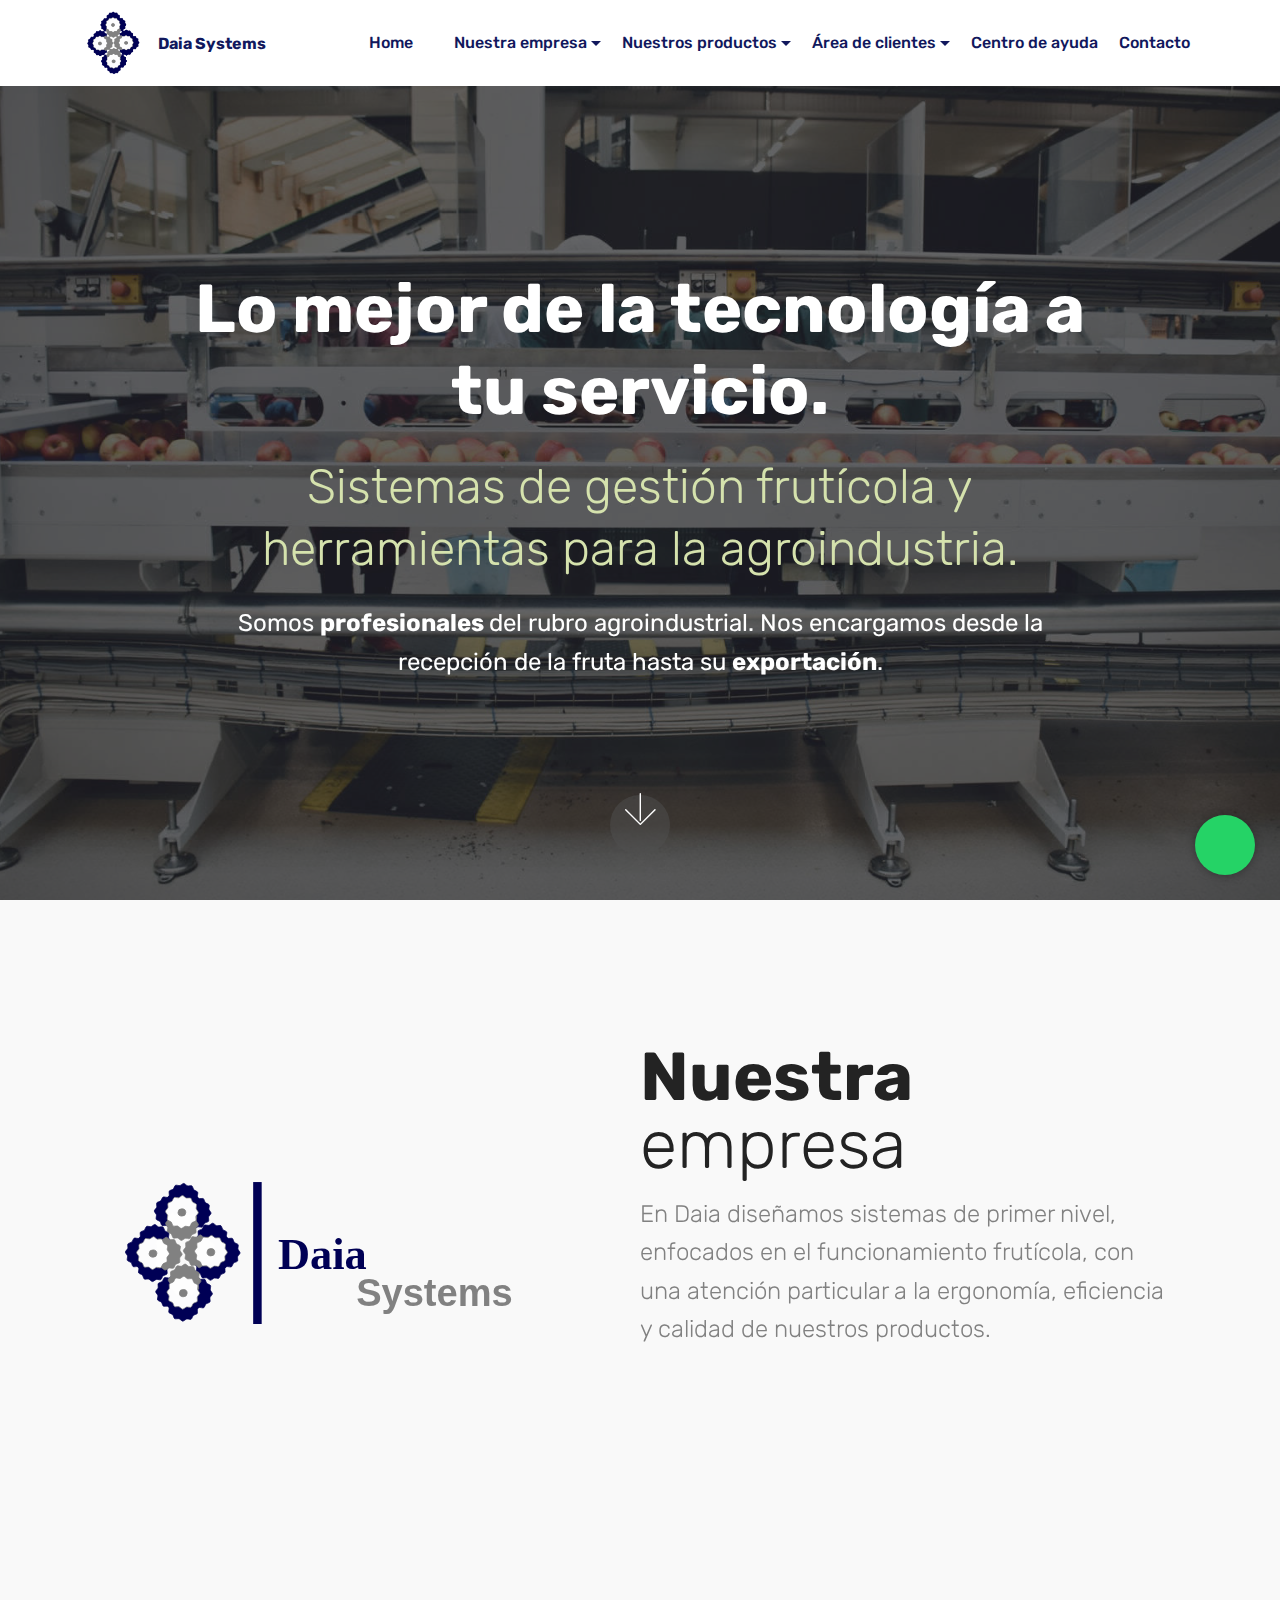
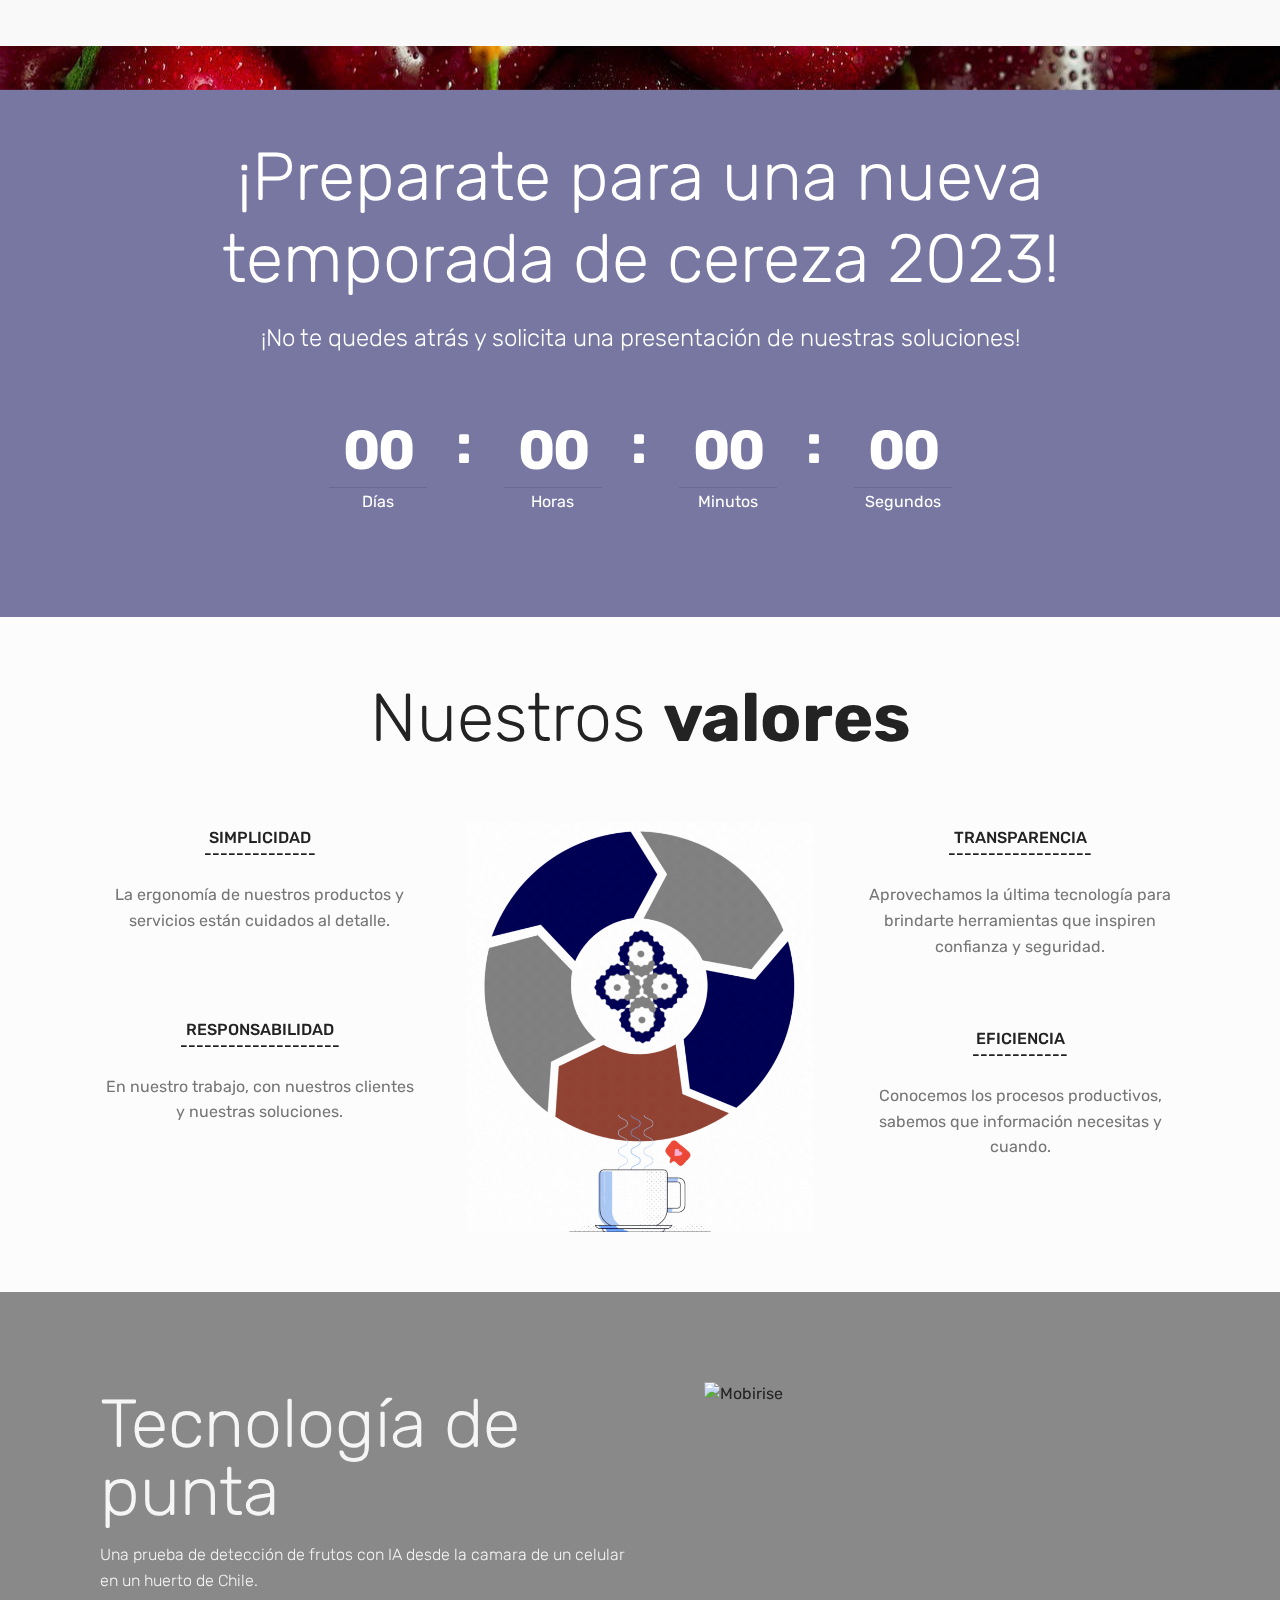
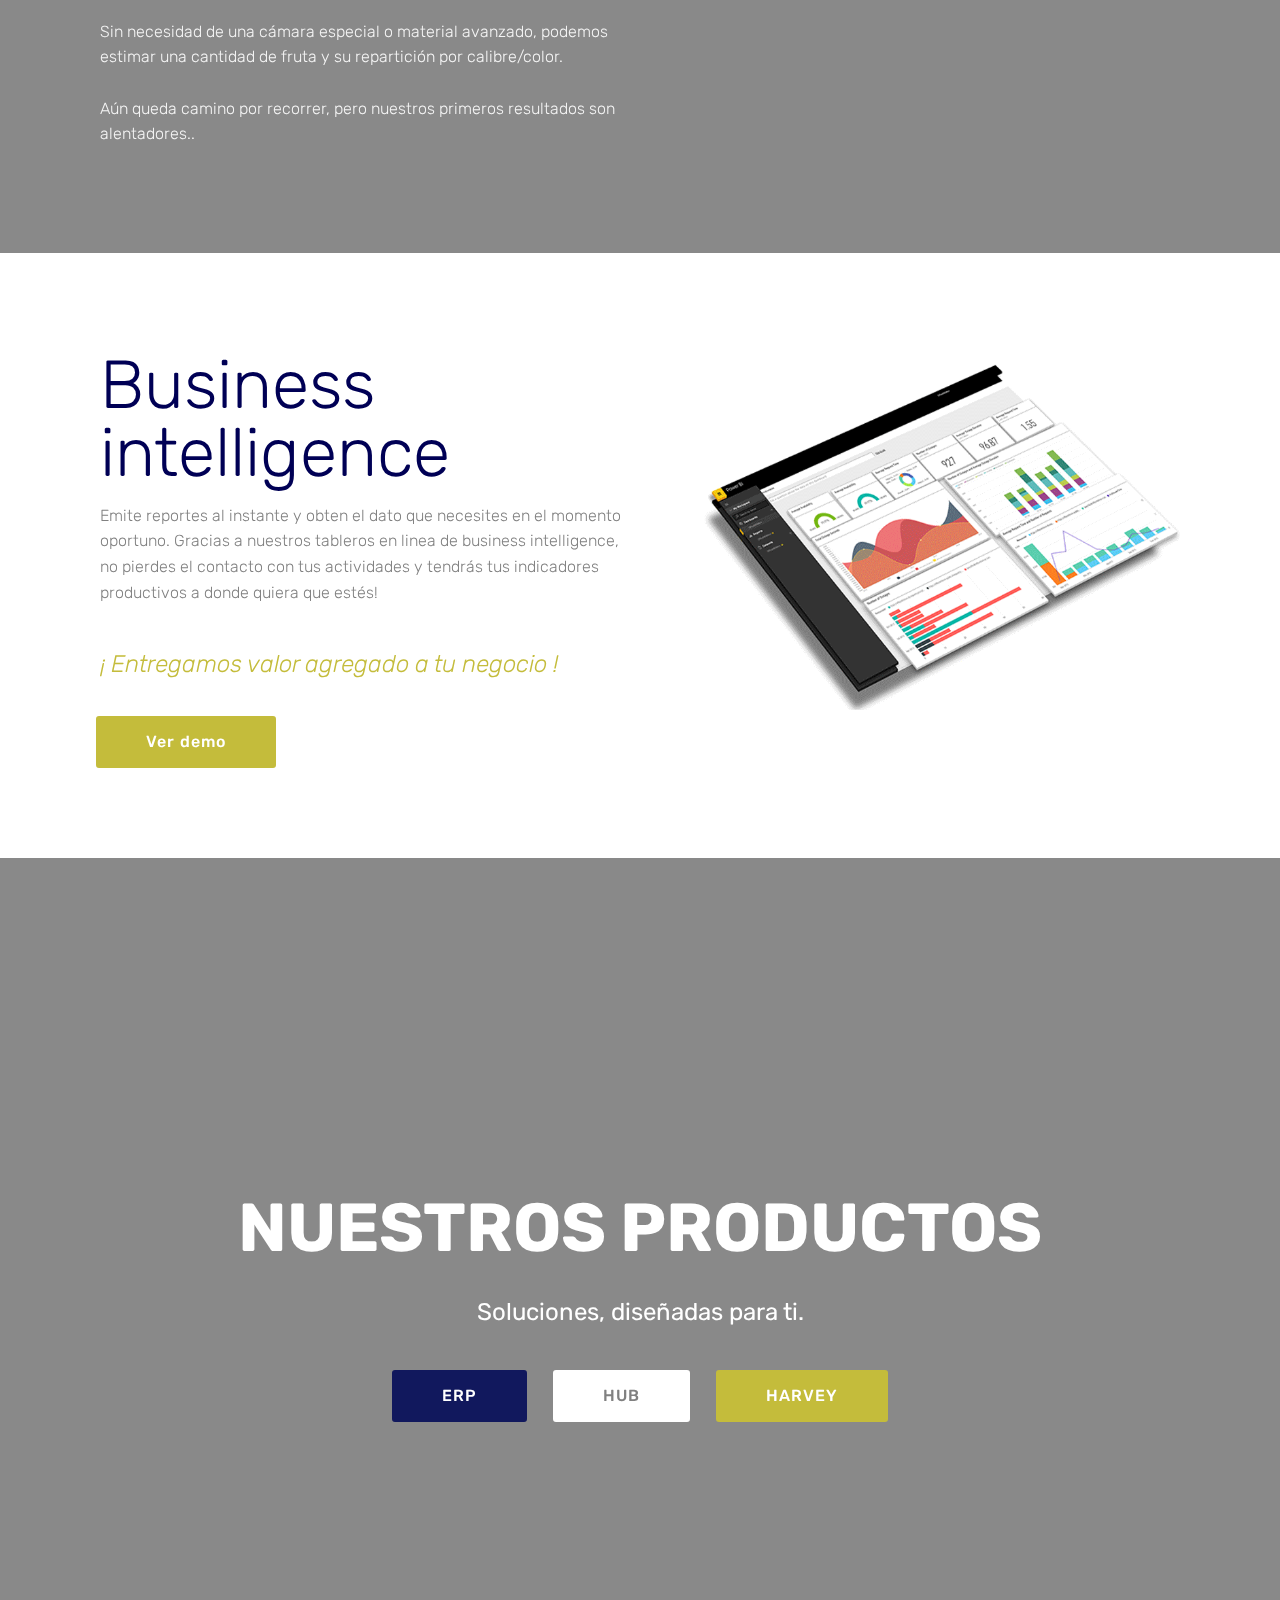
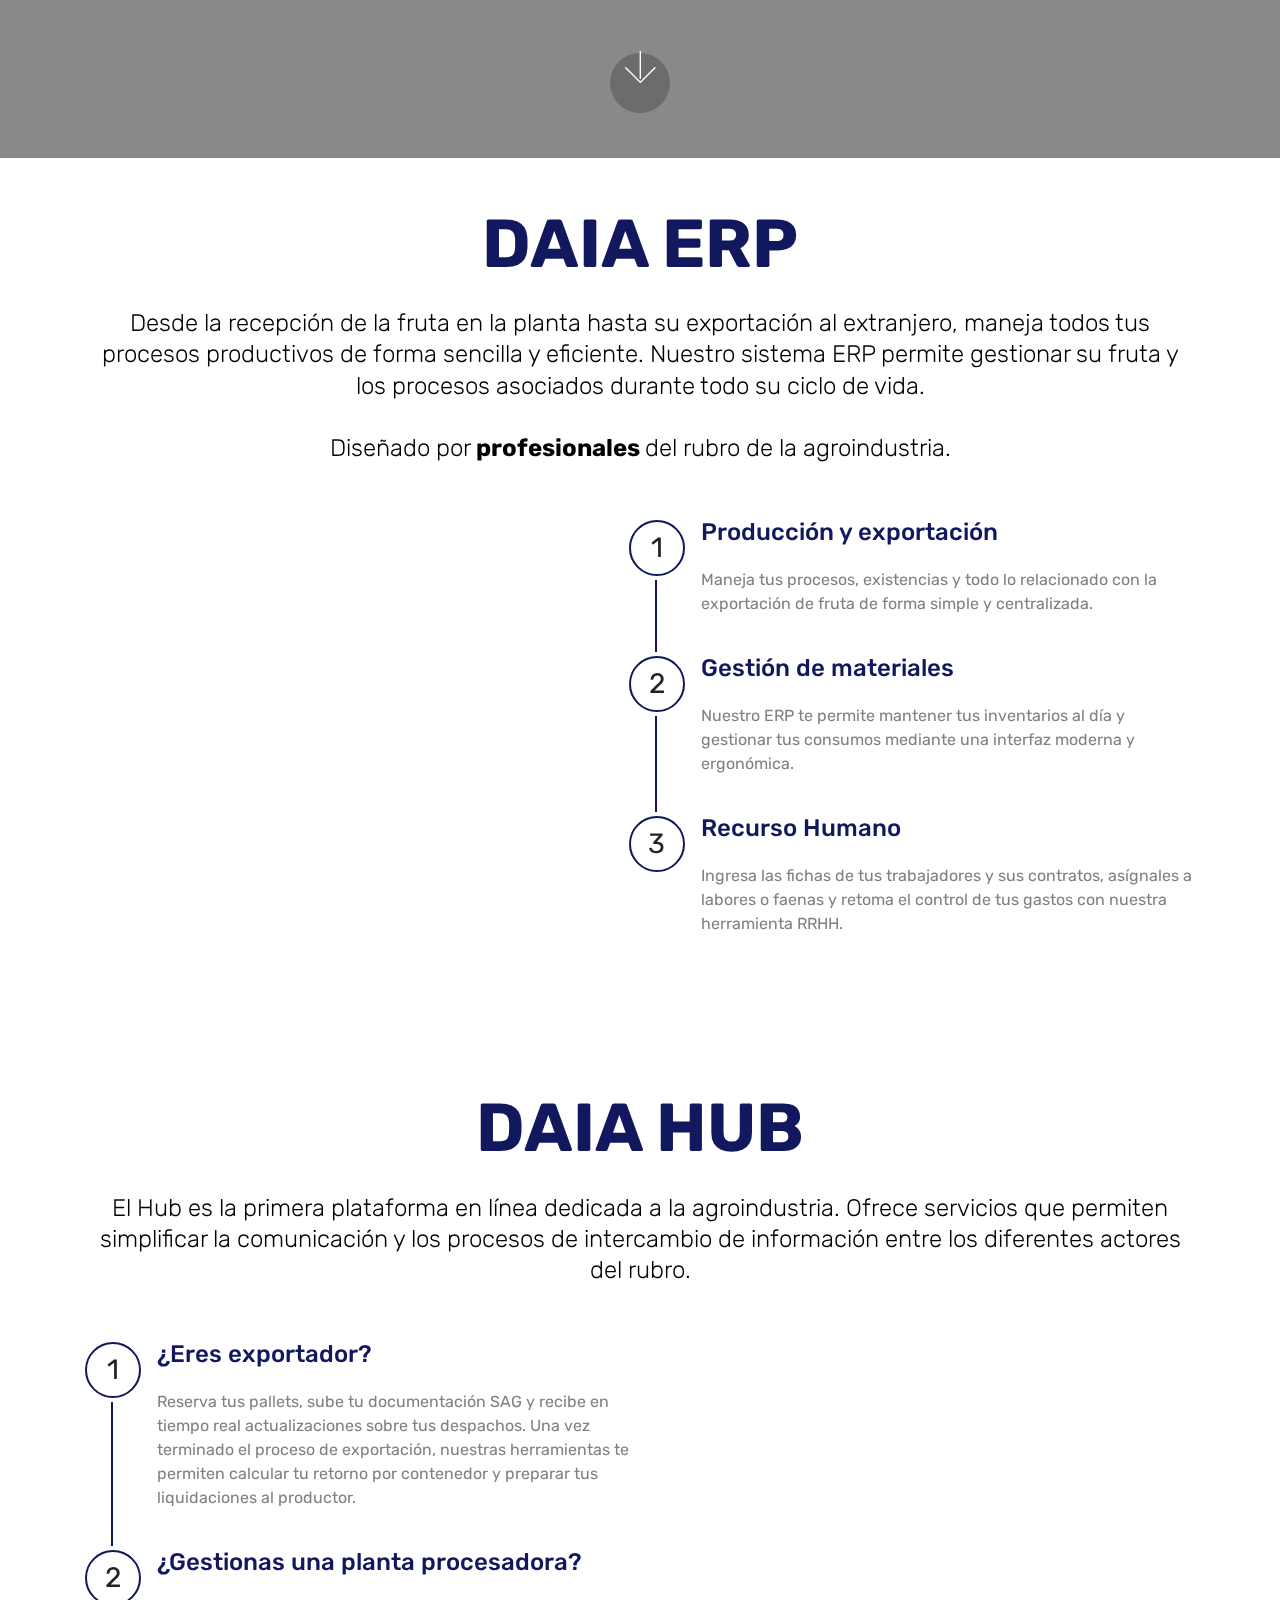
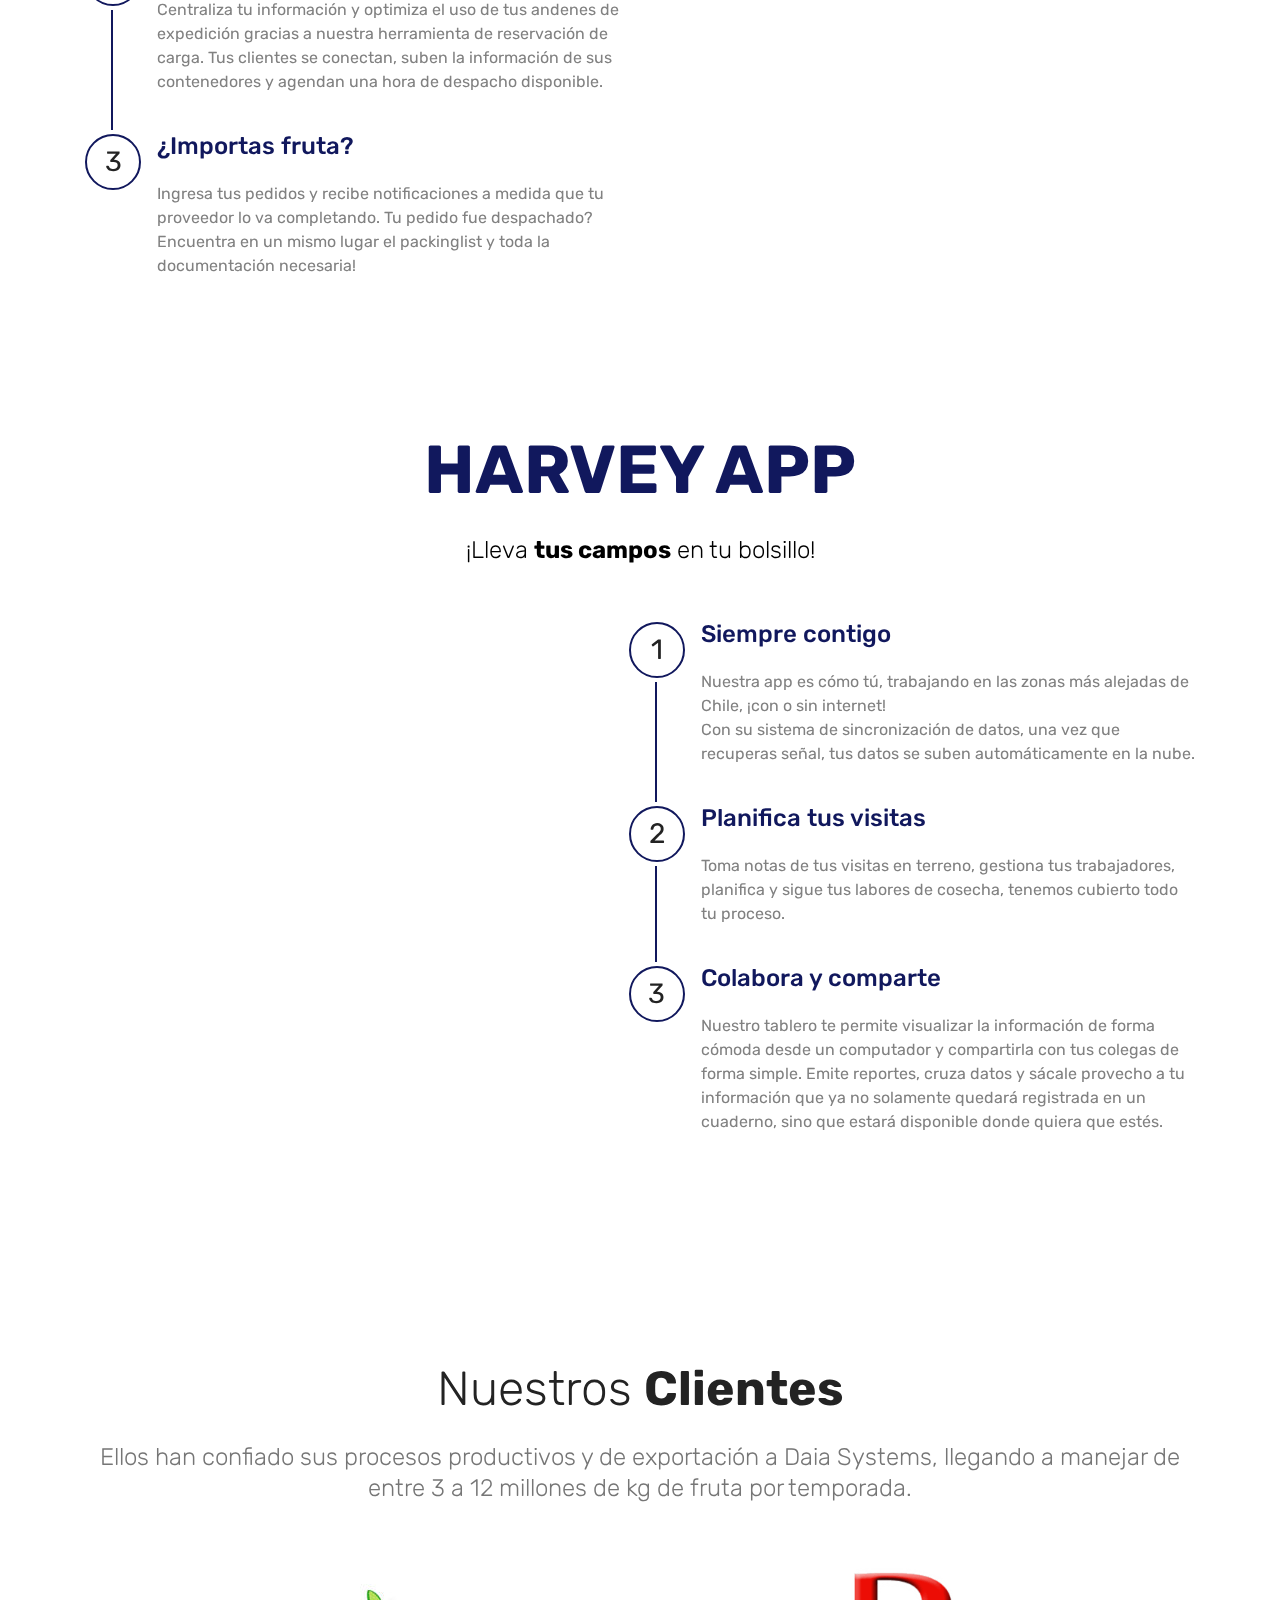
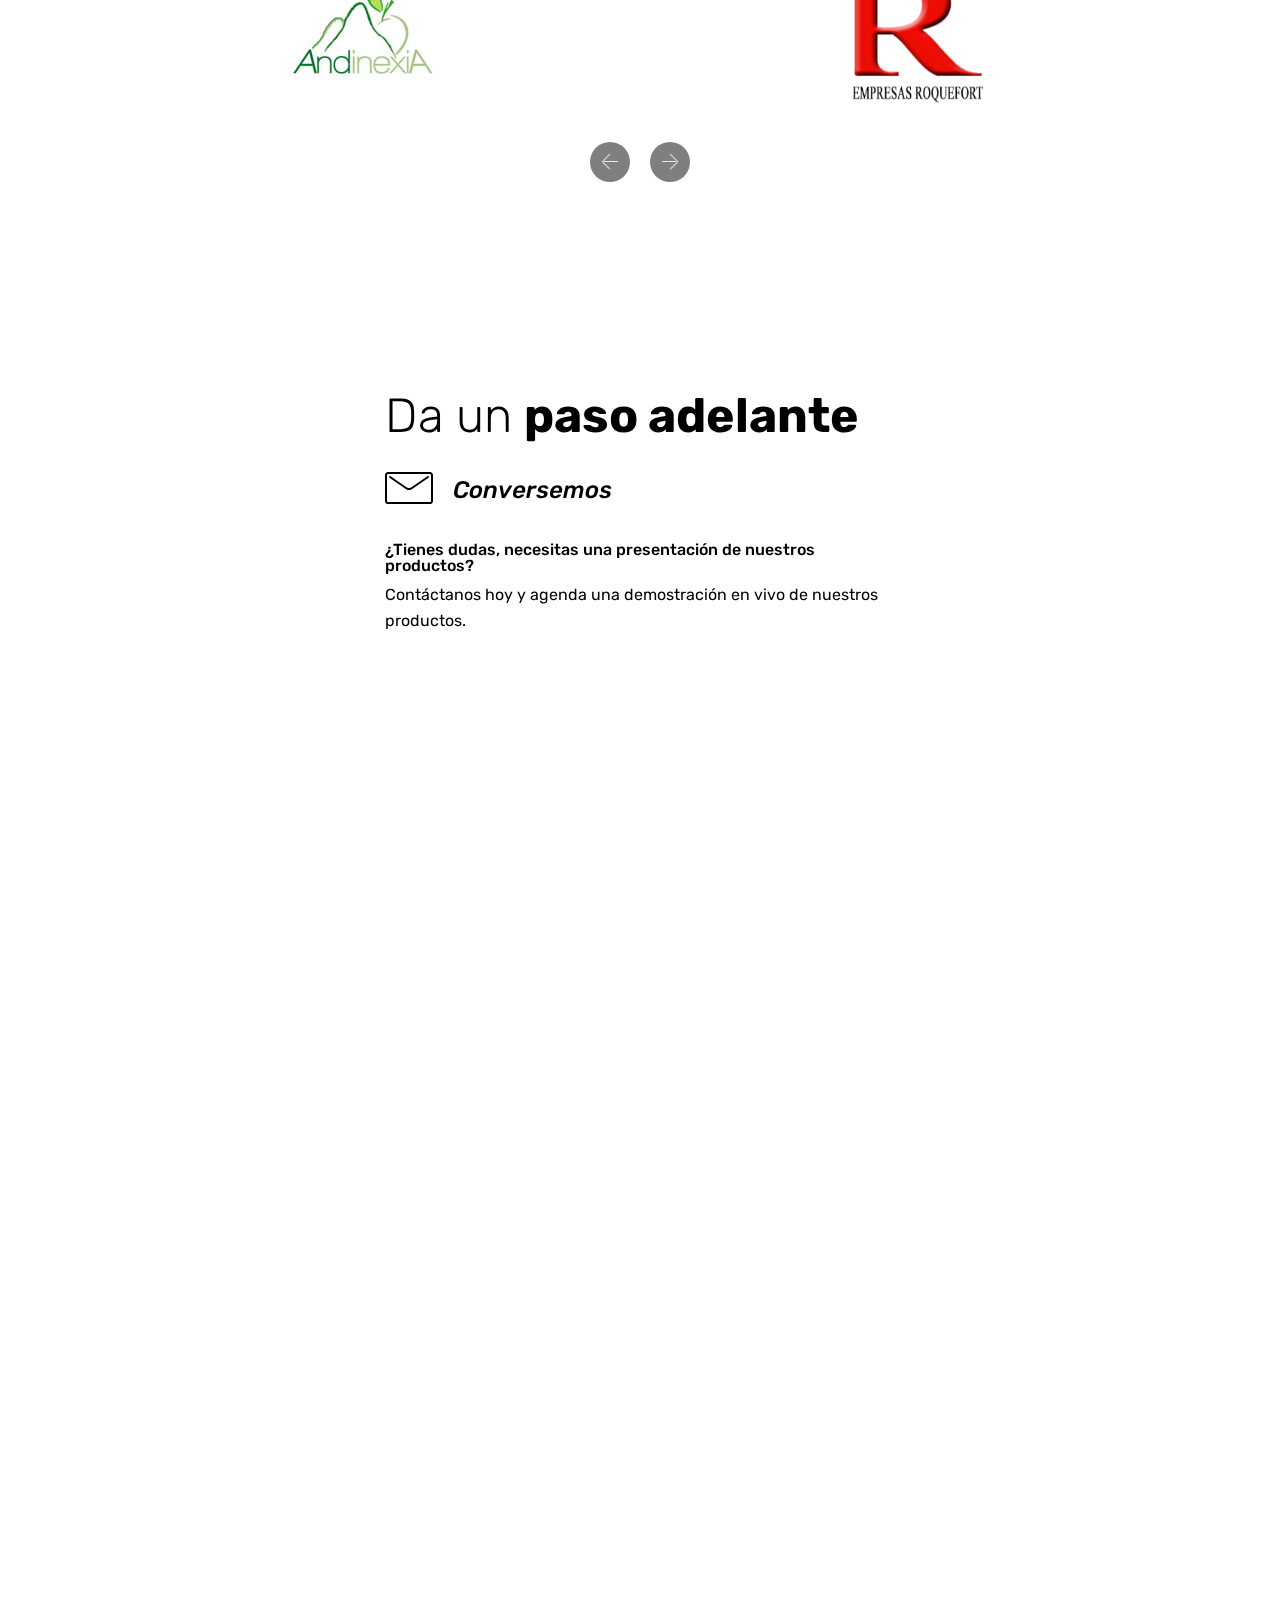
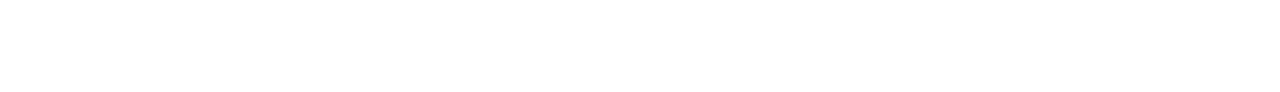
==== commit 8c728edc: "se añade boton de whatsap" ====
--- a/index.html
+++ b/index.html
@@ -24,11 +24,19 @@
   <link rel="stylesheet" href="assets/tether/tether.min.css">
   <link rel="stylesheet" href="assets/theme/css/style.css">
   <link rel="preload" as="style" href="assets/mobirise/css/mbr-additional.css"><link rel="stylesheet" href="assets/mobirise/css/mbr-additional.css" type="text/css">
+  <script src="https://kit.fontawesome.com/eb496ab1a0.js" crossorigin="anonymous"></script>
+  <link rel="stylesheet" href="estilos.css">
+  <link rel="stylesheet" href="fontello.css">
+
+
   
   
   
 </head>
 <body>
+    <a href="https://api.whatsapp.com/send?phone=56227603491" class="btn-wsp" target="_blank">
+	    <i class="fa fa-whatsapp icono"></i>
+    </a>
   <section class="menu cid-qTkzRZLJNu" once="menu" id="menu1-0">
 
     
--- a/estilos.css
+++ b/estilos.css
@@ -0,0 +1,28 @@
+.btn-wsp{
+    position:fixed;
+    width:60px;
+    height:60px;
+    line-height: 63px;
+    bottom:25px;
+    right:25px;
+    background:#25d366;
+    color:#FFF;
+    border-radius:50px;
+    text-align:center;
+    font-size:35px;
+    box-shadow: 0px 1px 10px rgba(0,0,0,0.3);
+    z-index:100;
+    transition: all 300ms ease;
+}
+.btn-wsp:hover{
+    text-decoration: none;
+    background: #ffffff;
+    Color: #20ba5a;
+}
+@media only screen and (min-width:320px) and (max-width:768px){
+    .btn-wsp{
+        width:63px;
+        height:63px;
+        line-height: 66px;
+	}
+}--- a/fontello.css
+++ b/fontello.css
@@ -0,0 +1,57 @@
+@font-face {
+  font-family: 'fontello';
+  src: url('../font/fontello.eot?46178860');
+  src: url('../font/fontello.eot?46178860#iefix') format('embedded-opentype'),
+       url('../font/fontello.woff2?46178860') format('woff2'),
+       url('../font/fontello.woff?46178860') format('woff'),
+       url('../font/fontello.ttf?46178860') format('truetype'),
+       url('../font/fontello.svg?46178860#fontello') format('svg');
+  font-weight: normal;
+  font-style: normal;
+}
+/* Chrome hack: SVG is rendered more smooth in Windozze. 100% magic, uncomment if you need it. */
+/* Note, that will break hinting! In other OS-es font will be not as sharp as it could be */
+/*
+@media screen and (-webkit-min-device-pixel-ratio:0) {
+  @font-face {
+    font-family: 'fontello';
+    src: url('../font/fontello.svg?46178860#fontello') format('svg');
+  }
+}
+*/
+[class^="icon-"]:before, [class*=" icon-"]:before {
+  font-family: "fontello";
+  font-style: normal;
+  font-weight: normal;
+  speak: never;
+
+  display: inline-block;
+  text-decoration: inherit;
+  width: 1em;
+  margin-right: .2em;
+  text-align: center;
+  /* opacity: .8; */
+
+  /* For safety - reset parent styles, that can break glyph codes*/
+  font-variant: normal;
+  text-transform: none;
+
+  /* fix buttons height, for twitter bootstrap */
+  line-height: 1em;
+
+  /* Animation center compensation - margins should be symmetric */
+  /* remove if not needed */
+  margin-left: .2em;
+
+  /* you can be more comfortable with increased icons size */
+  /* font-size: 120%; */
+
+  /* Font smoothing. That was taken from TWBS */
+  -webkit-font-smoothing: antialiased;
+  -moz-osx-font-smoothing: grayscale;
+
+  /* Uncomment for 3D effect */
+  /* text-shadow: 1px 1px 1px rgba(127, 127, 127, 0.3); */
+}
+
+.icon-whatsapp:before { content: '\f232'; } /* '' */
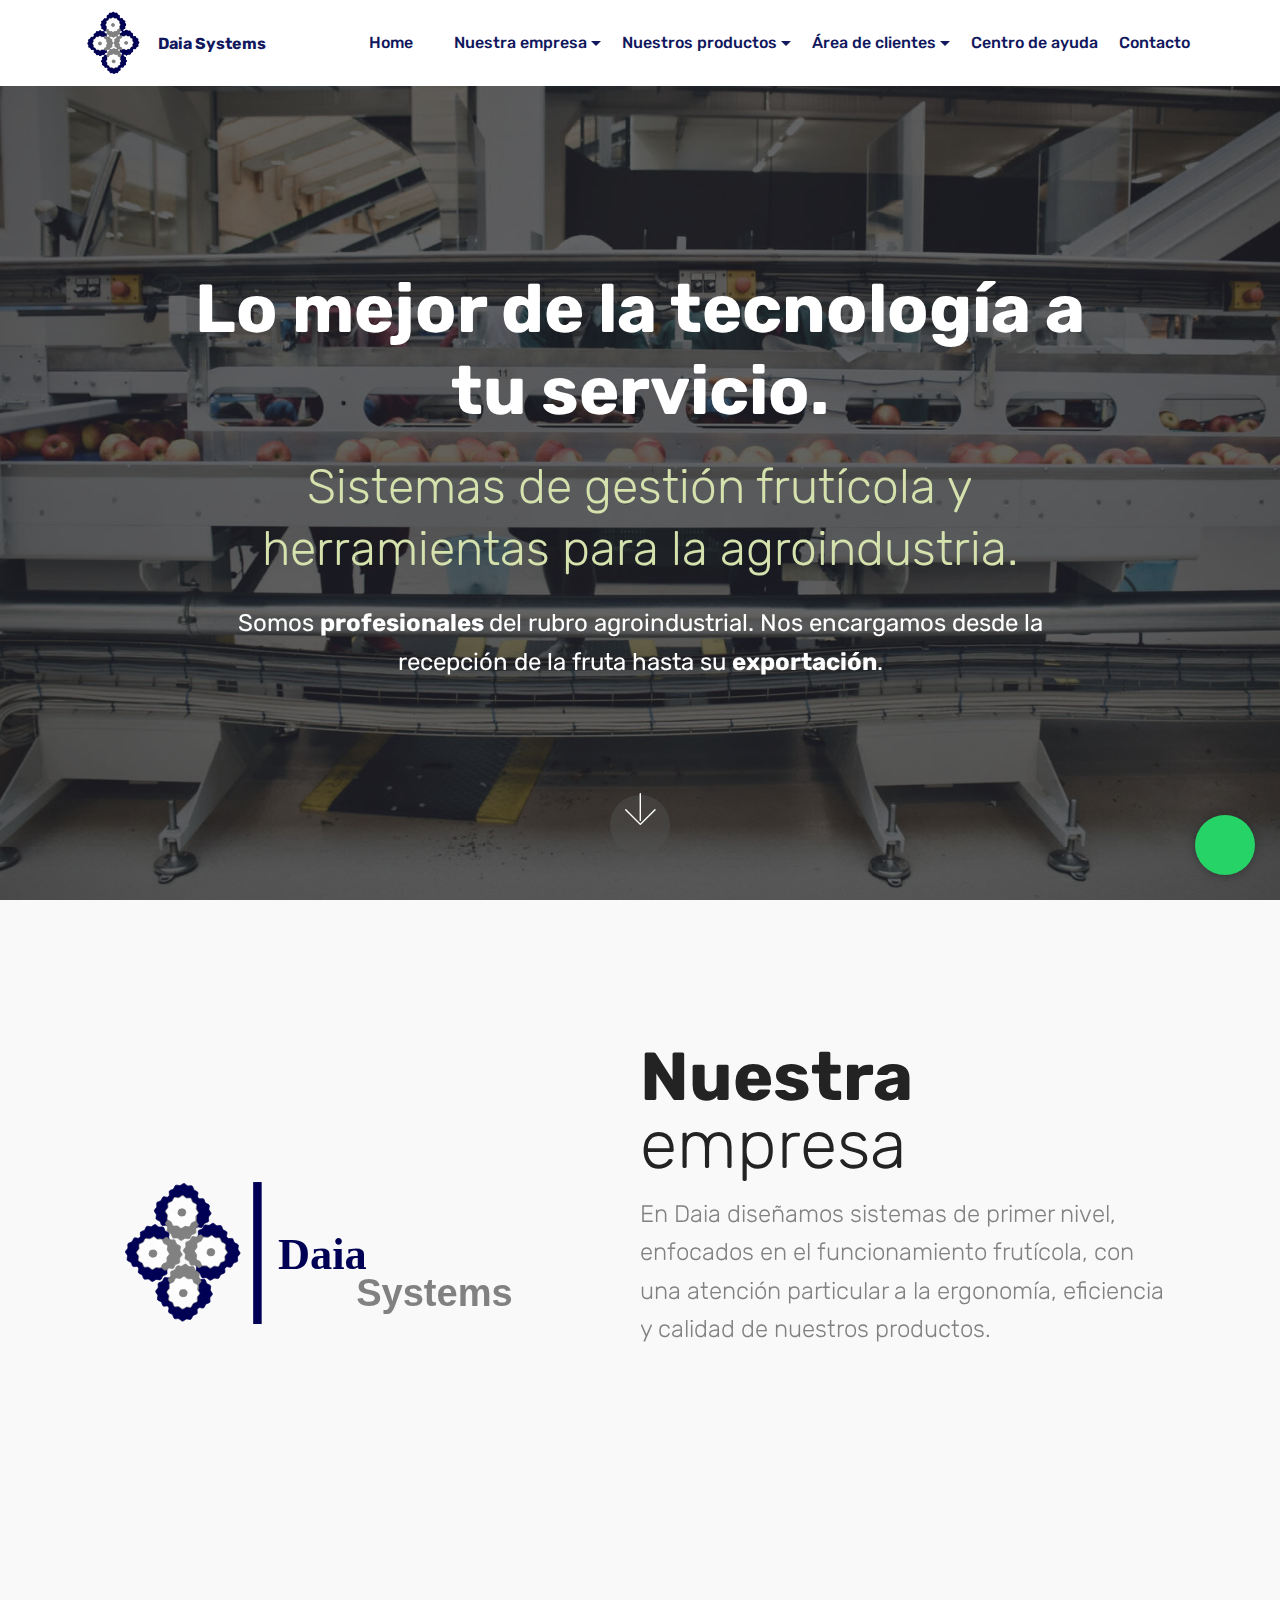
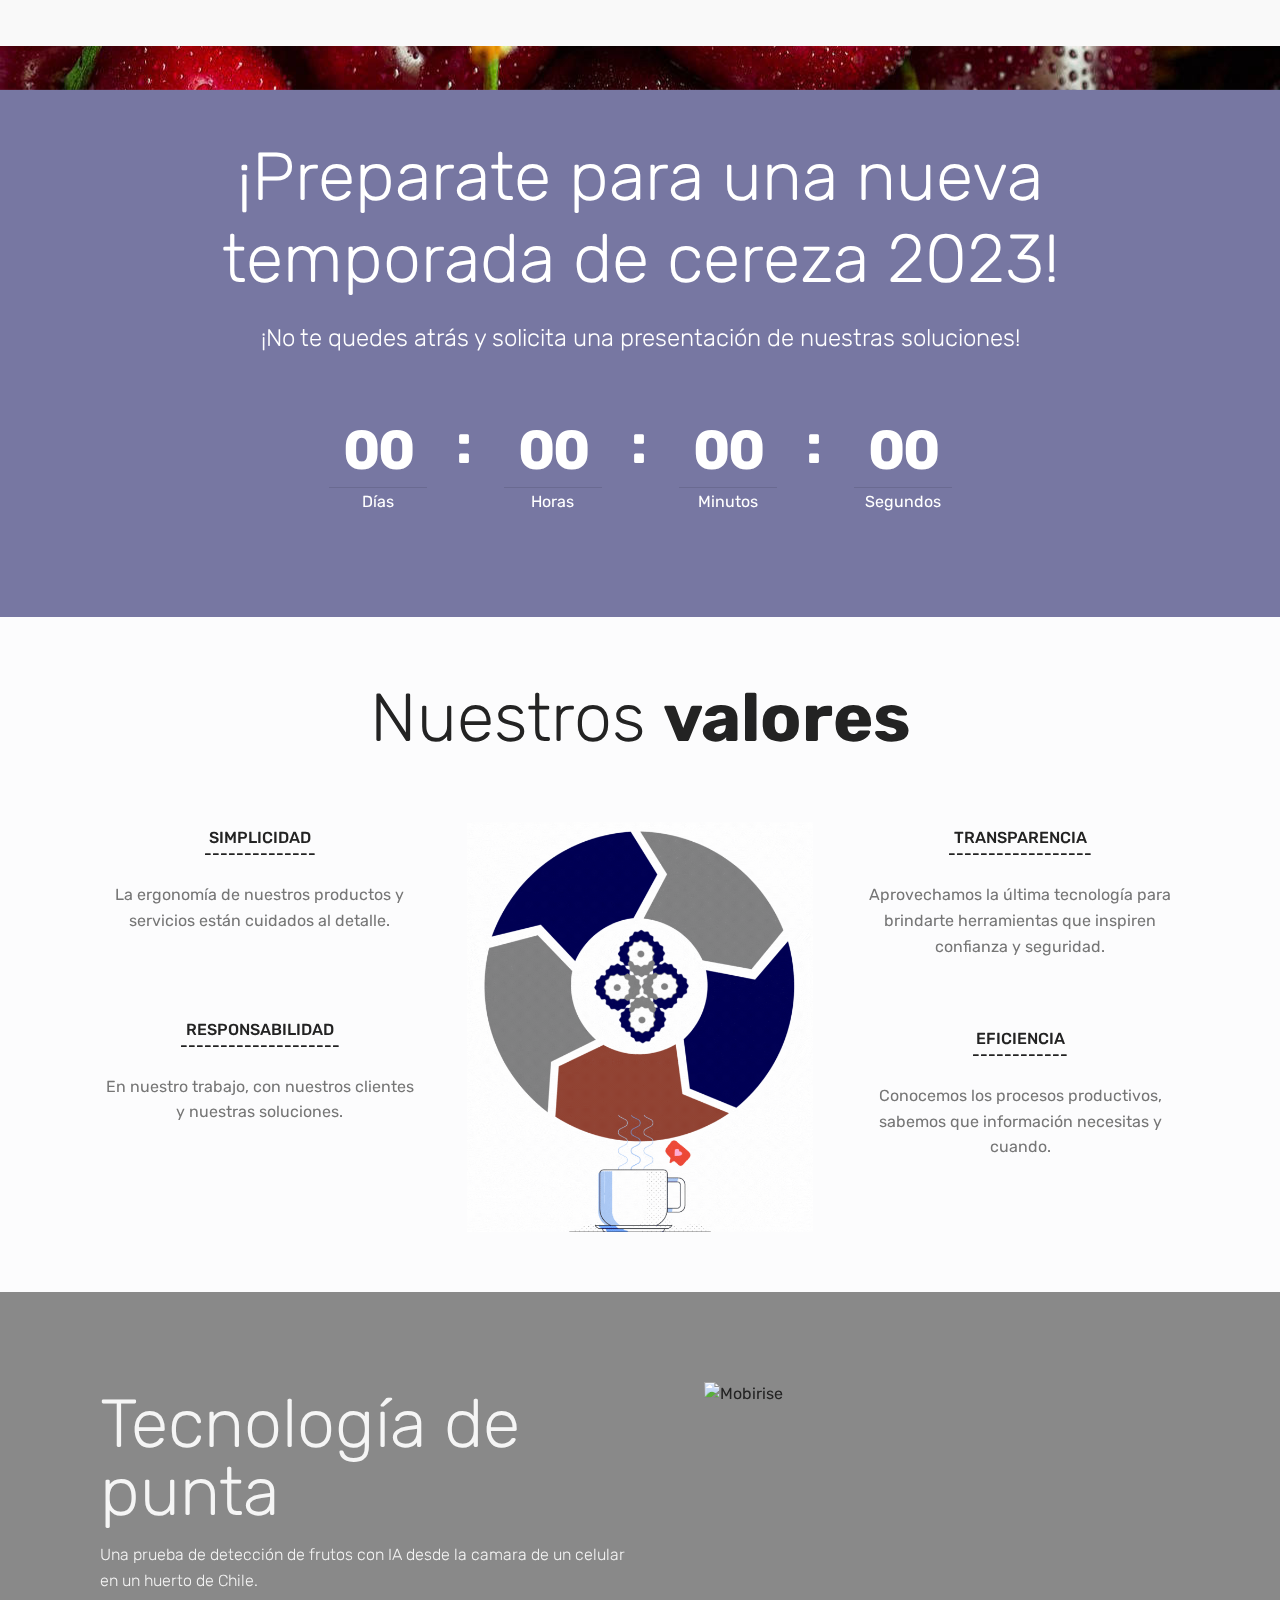
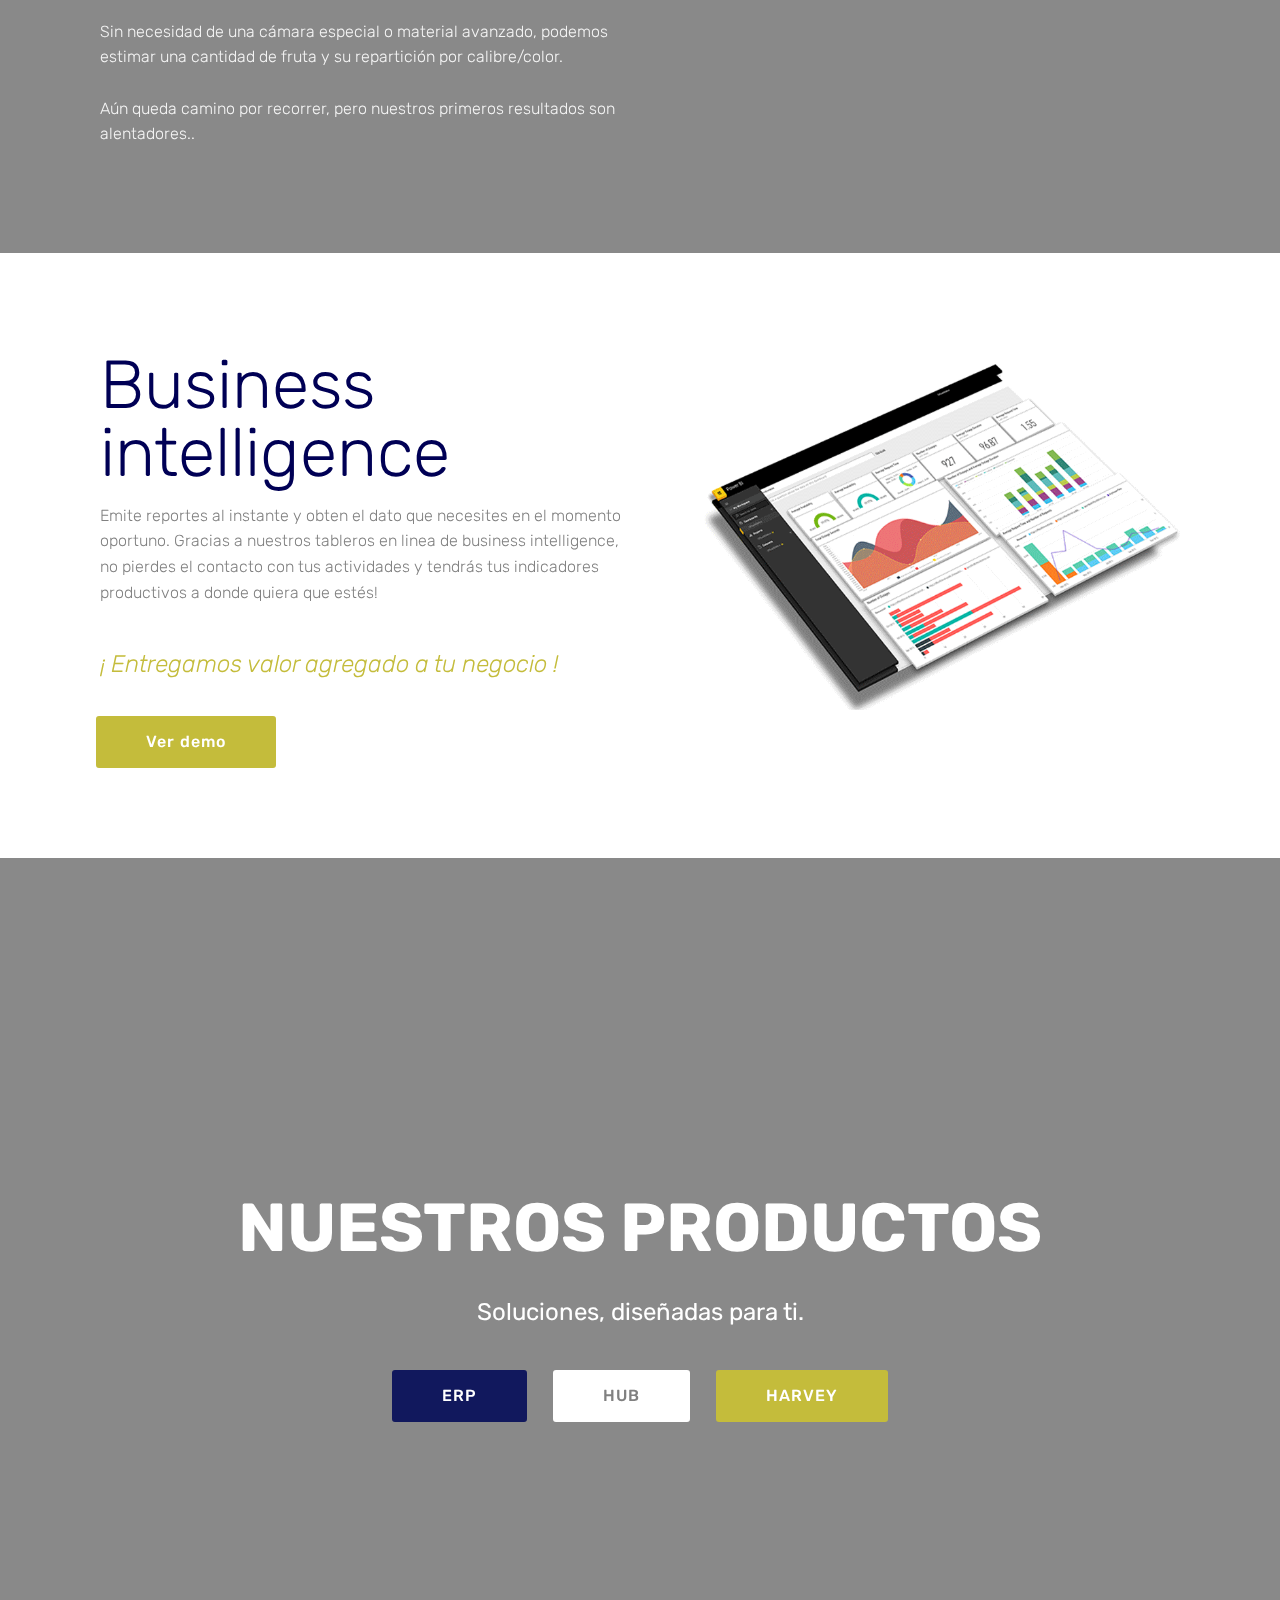
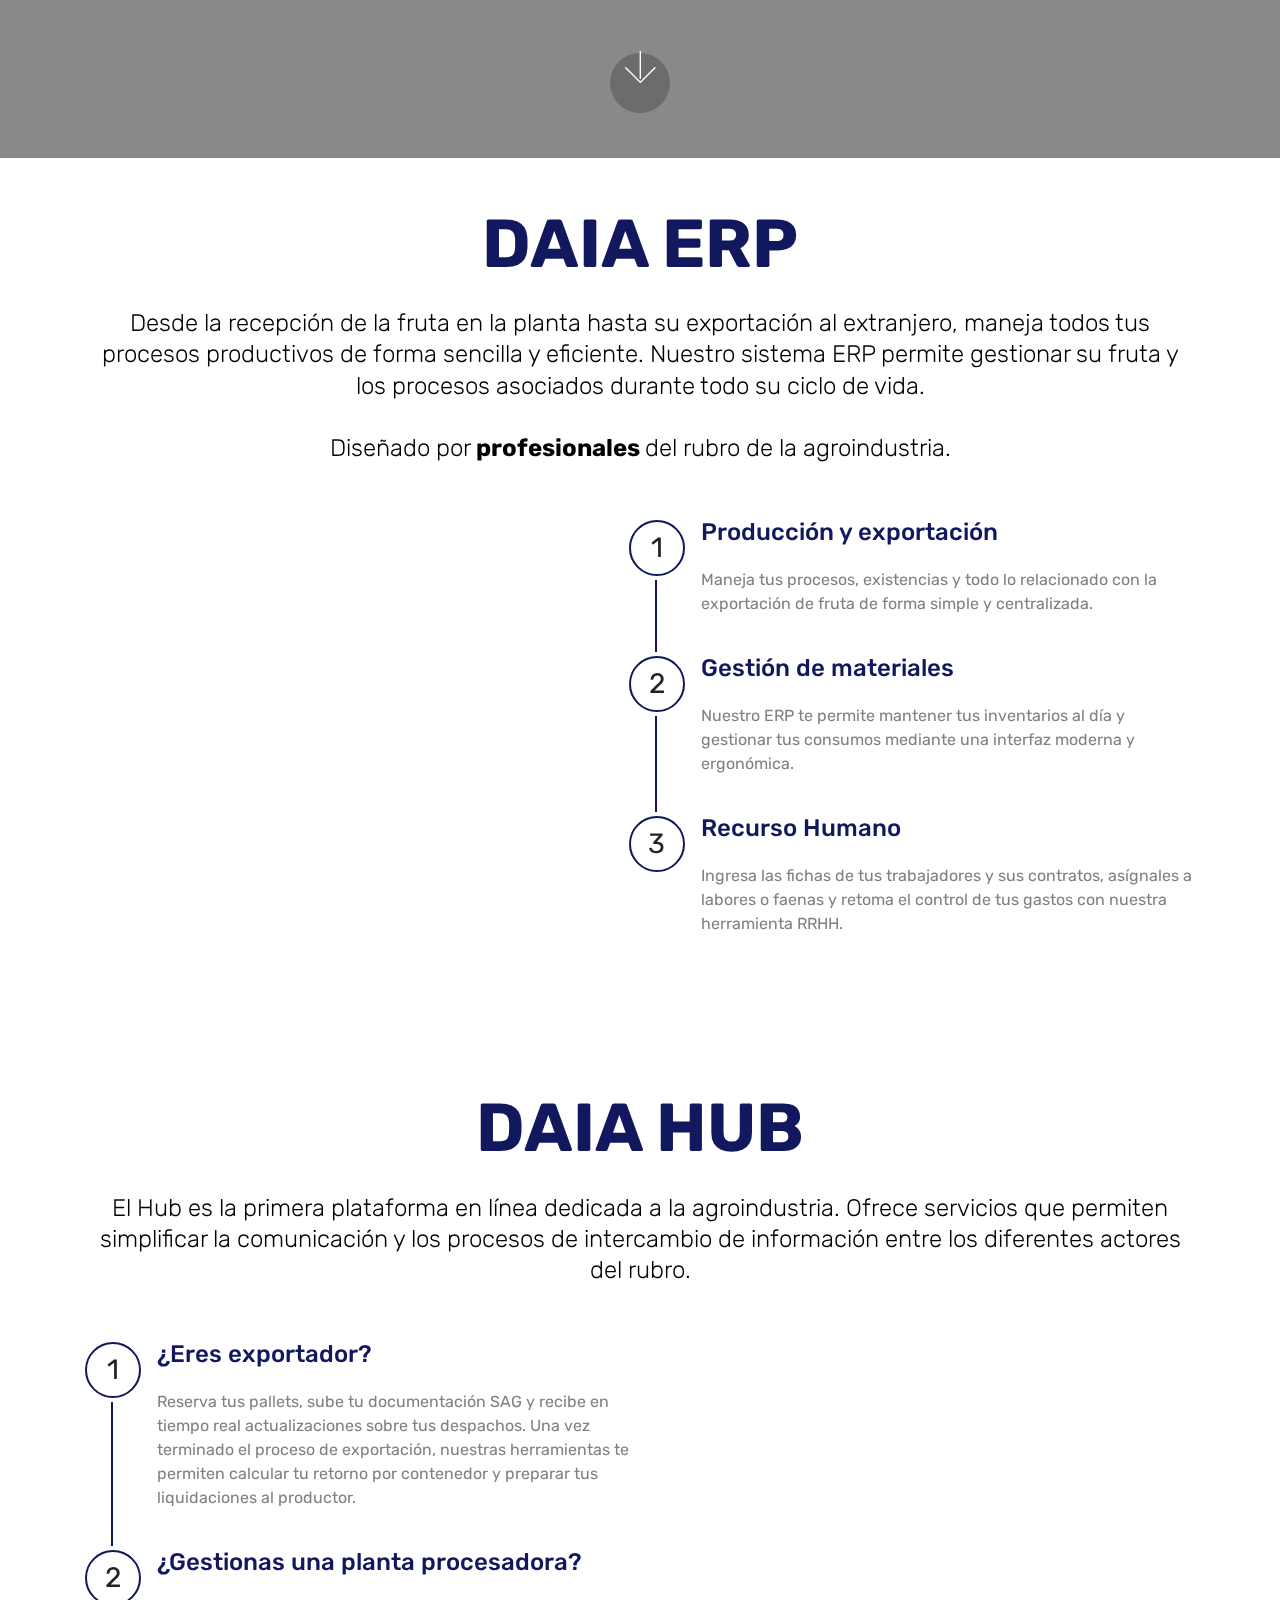
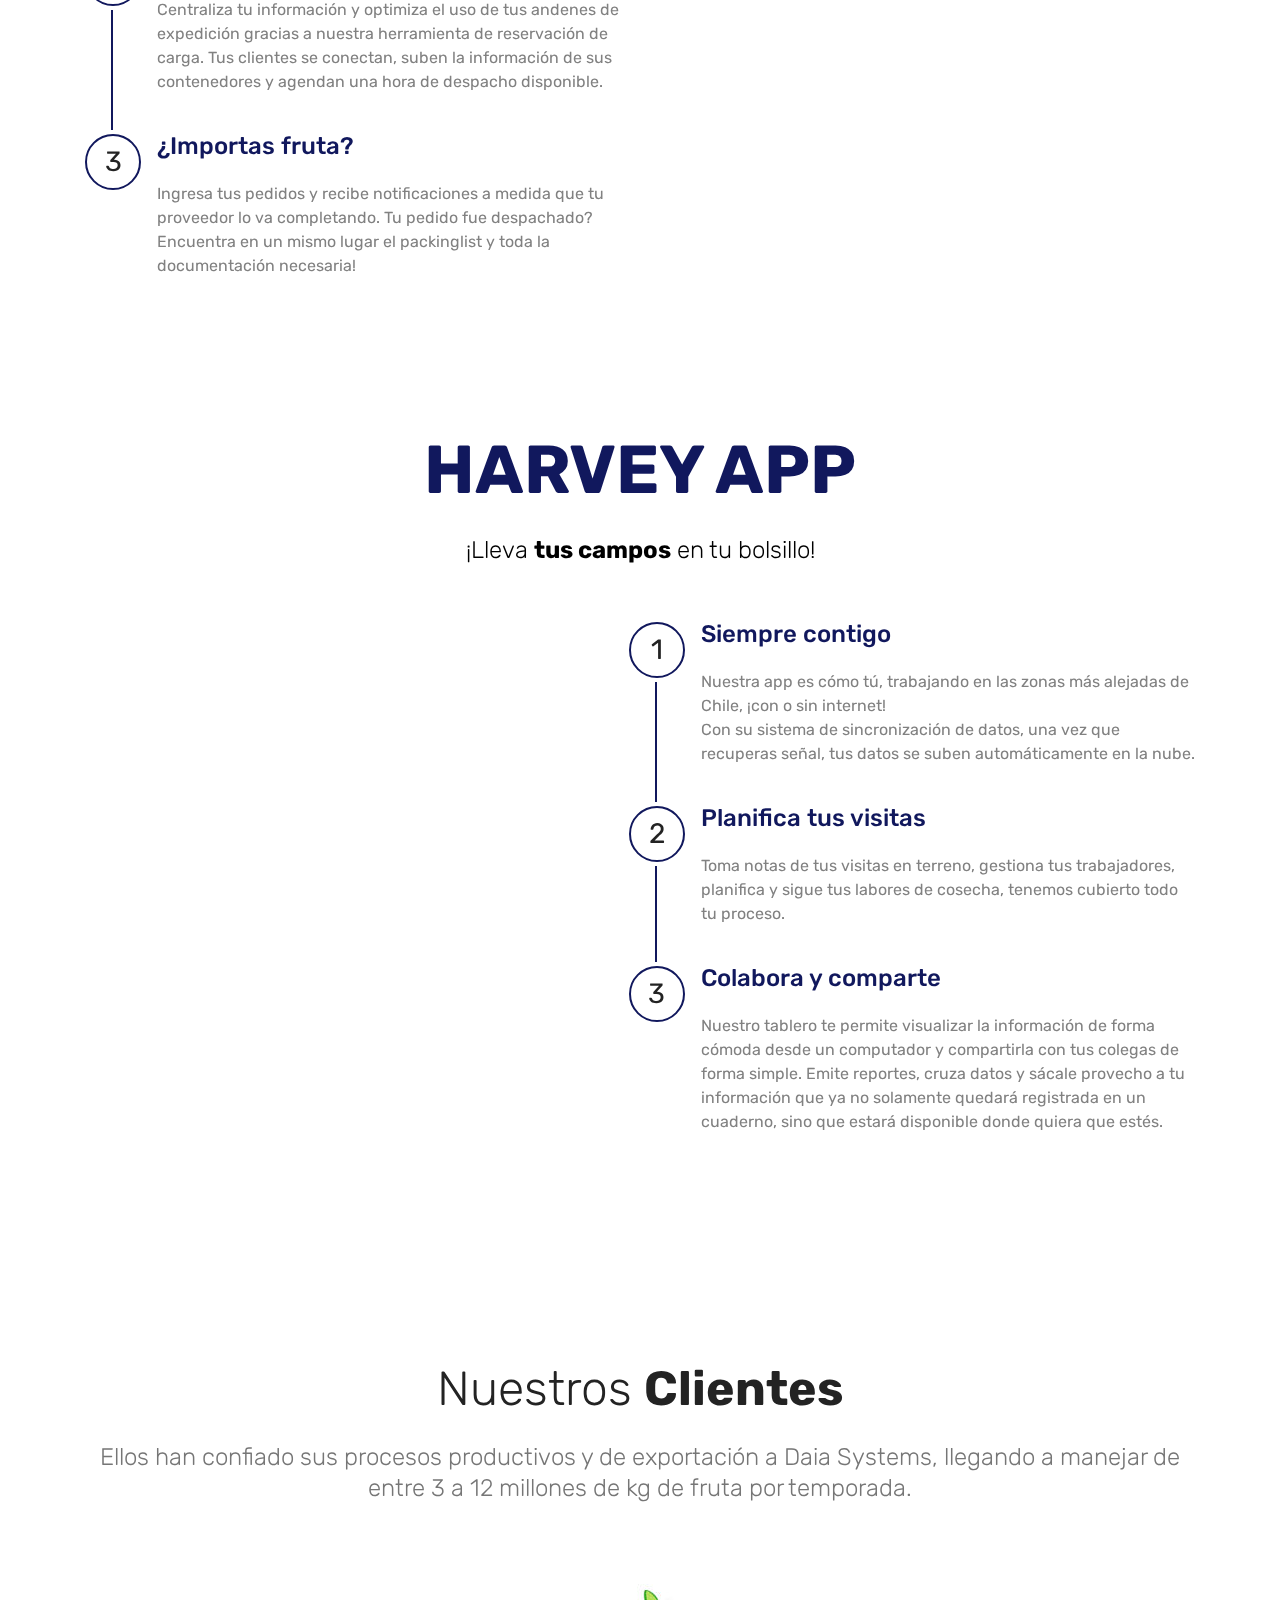
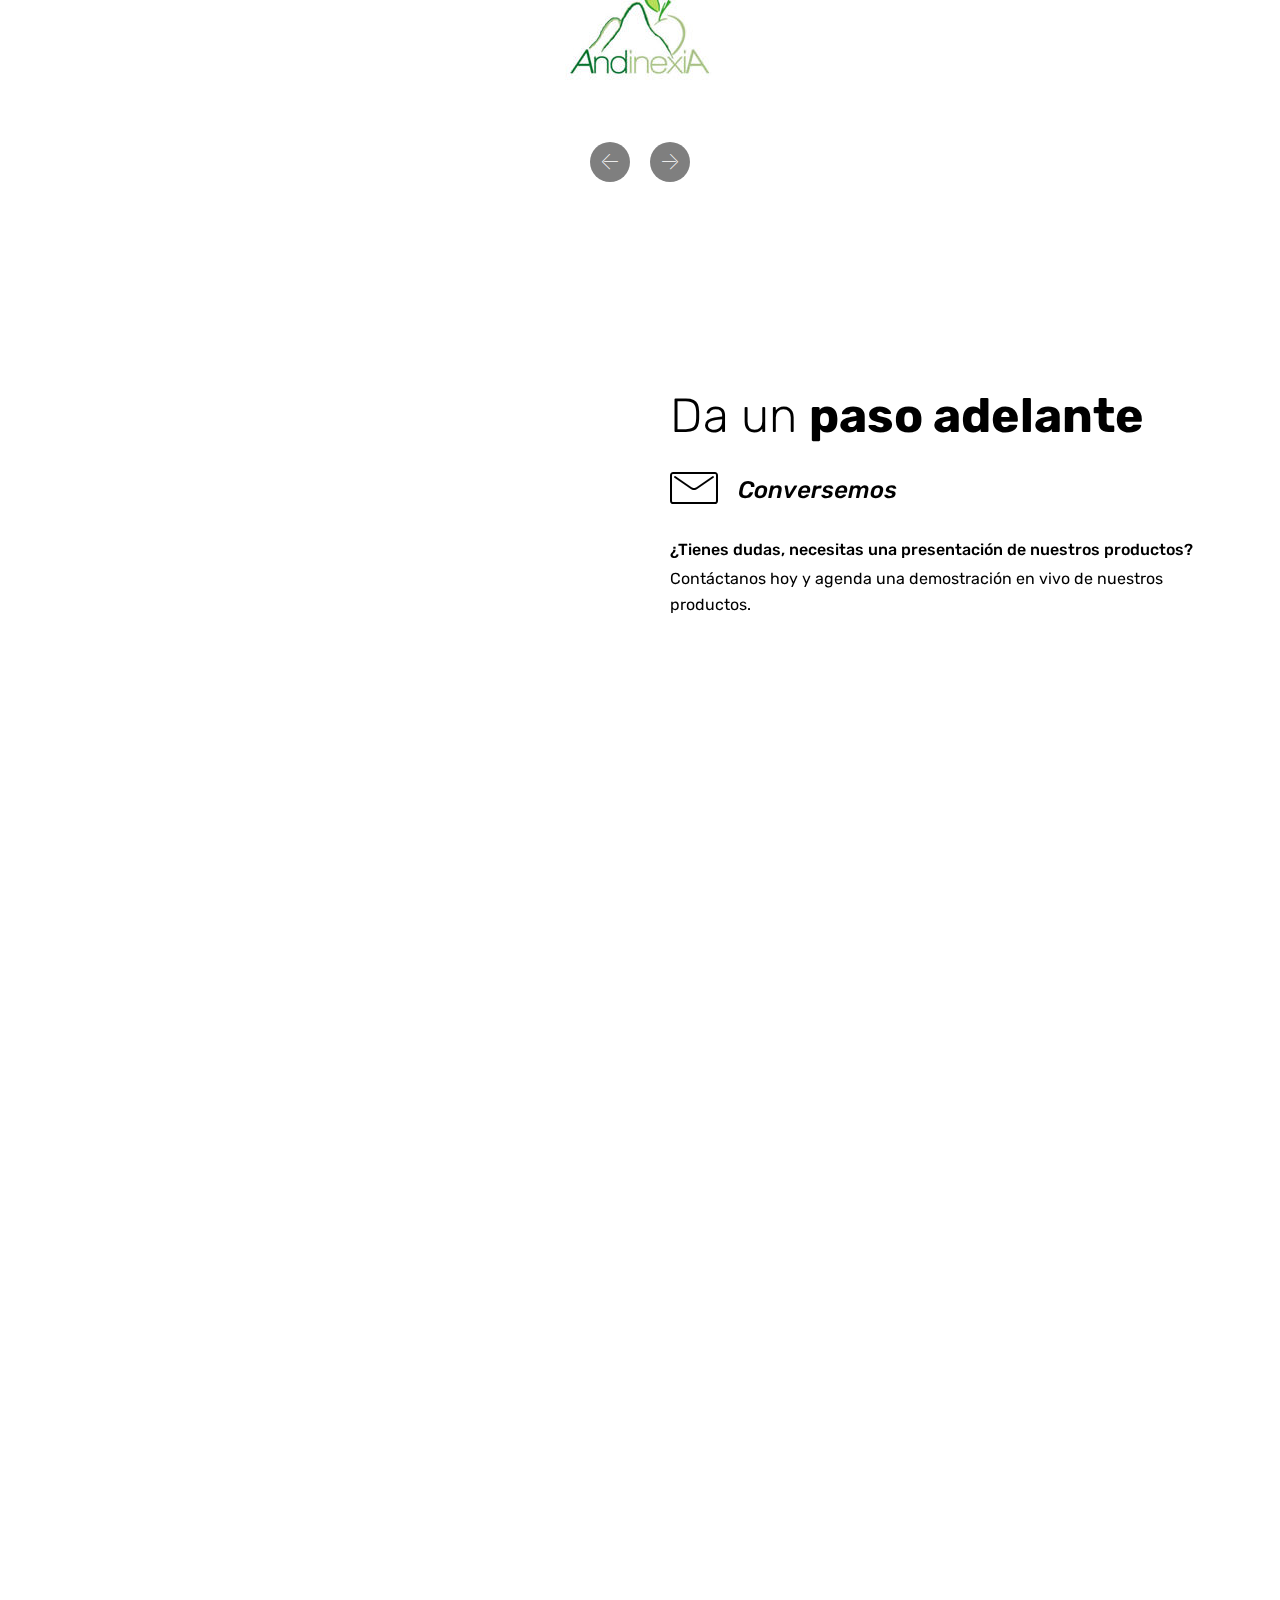
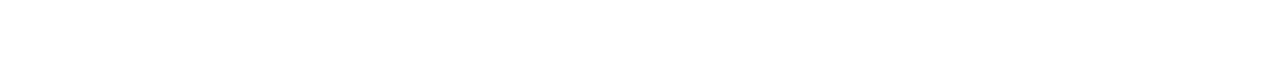
==== commit f2f2982b: "Actualización sitio hub" ====
--- a/index.html
+++ b/index.html
@@ -24,12 +24,8 @@
   <link rel="stylesheet" href="assets/tether/tether.min.css">
   <link rel="stylesheet" href="assets/theme/css/style.css">
   <link rel="preload" as="style" href="assets/mobirise/css/mbr-additional.css"><link rel="stylesheet" href="assets/mobirise/css/mbr-additional.css" type="text/css">
-  <script src="https://kit.fontawesome.com/eb496ab1a0.js" crossorigin="anonymous"></script>
   <link rel="stylesheet" href="estilos.css">
   <link rel="stylesheet" href="fontello.css">
-
-
-  
   
   
 </head>
@@ -74,10 +70,10 @@
                 <li class="nav-item dropdown">
                     <a class="nav-link link dropdown-toggle text-success display-4" href="index.html#header6-t" data-toggle="dropdown-submenu" aria-expanded="false">
                         
-                        Nuestros productos</a><div class="dropdown-menu"><a class="dropdown-item text-success display-4" href="index.html#content5-i">DaiaERP</a><a class="dropdown-item text-success display-4" href="index.html#content5-l" aria-expanded="false">HUB</a><a class="dropdown-item text-success display-4" href="index.html#content5-n" aria-expanded="false">Harvey</a></div>
+                        Nuestros productos</a><div class="dropdown-menu"><a class="dropdown-item text-success display-4" href="index.html#step3-k">DaiaERP</a><a class="dropdown-item text-success display-4" href="page1.html#header2-2d" aria-expanded="false">HUB</a><a class="dropdown-item text-success display-4" href="index.html#step3-o" aria-expanded="false">Harvey</a></div>
                 </li><li class="nav-item dropdown"><a class="nav-link link text-success dropdown-toggle display-4" href="index.html#top" data-toggle="dropdown-submenu" aria-expanded="false">
                         
-                        <br>Área de clientes<br><br></a><div class="dropdown-menu"><a class="text-success dropdown-item display-4" href="https://hub.daia.cl/auth" target="_blank">hub.daia.cl<br></a><a class="text-success dropdown-item display-4" href="https://harvey.daia.cl" target="_blank">harvey.daia.cl<br></a></div></li><li class="nav-item"><a class="nav-link link text-success display-4" href="https://help.daia.cl" aria-expanded="true" target="_blank">
+                        <br>Área de clientes<br><br></a><div class="dropdown-menu"><a class="text-success dropdown-item display-4" href="https://hub.daia.cl/auth" target="_blank">hub.daia.cl<br></a><a class="text-success dropdown-item display-4" href="https://harvey.daia.cl" target="_blank">harvey.daia.cl<br></a></div></li><li class="nav-item"><a class="nav-link link text-success display-4" href="https://help.daia.cl" aria-expanded="false" target="_blank">
                         
                         <br>Centro de ayuda<br><br></a></li><li class="nav-item"><a class="nav-link link text-success display-4" href="index.html#form4-1m">
                         
@@ -87,7 +83,7 @@
     </nav>
 </section>
 
-<section class="engine"><a href="https://mobirise.info/y">html web templates</a></section><section class="cid-qTkA127IK8 mbr-fullscreen mbr-parallax-background" id="header2-1">
+<section class="engine"><a href="https://mobirise.info/f">simple site maker</a></section><section class="cid-qTkA127IK8 mbr-fullscreen mbr-parallax-background" id="header2-1">
 
     
 
@@ -295,7 +291,7 @@
                         <p class="mbr-text text2 pt-4 mbr-light mbr-fonts-style display-5"><em>¡ Entregamos valor agregado a tu negocio !</em></p>
                     </div>
                     <!--Btn-->
-                    <div class="mbr-section-btn pt-3 align-left"><a href="https://app.powerbi.com/view?r=eyJrIjoiOTJmNWE3MWEtMzM3Yy00ZjIxLThjMDEtZTQyNDczNmU2ZjhkIiwidCI6IjE4ZGQ0MmJmLTc3ZDAtNGVkNi05MjBiLWYxNWU0M2MxYmZjNyJ9" class="btn btn-danger display-4" target="_blank">
+                    <div class="mbr-section-btn pt-3 align-left"><a href="https://bi.daia.cl" class="btn btn-danger display-4" target="_blank">
                             Ver demo</a></div>
                 </div>
             </div>
@@ -580,7 +576,7 @@
 
     <div class="container">
         <div class="carousel slide" role="listbox" data-pause="true" data-keyboard="false" data-ride="carousel" data-interval="5000">
-            <div class="carousel-inner" data-visible="2">
+            <div class="carousel-inner" data-visible="1">
                 
                 
                 
@@ -599,6 +595,14 @@
                         <div class="col-md-12">
                             <div class="wrap-img ">
                                 <img src="assets/images/logoroquefort-199x199.png" class="img-responsive clients-img" alt="" title="">
+                            </div>
+                        </div>
+                    </div>
+                </div><div class="carousel-item ">
+                    <div class="media-container-row">
+                        <div class="col-md-12">
+                            <div class="wrap-img ">
+                                <img src="assets/images/logo-slide.fw-475x250.png" class="img-responsive clients-img" alt="" title="">
                             </div>
                         </div>
                     </div>
@@ -618,9 +622,16 @@
 </section>
 
 <section class="mbr-section form4 cid-th4gWAygeM" id="form4-1m">
-    <div class="container align-center" >
-        <div class="row justify-content-center">
-            <div class="col-md-6 align-center">
+
+    
+
+    
+    <div class="container">
+        <div class="row">
+            <div class="col-md-6">
+                <div class="google-map"><iframe frameborder="0" style="border:0" src="https://www.google.com/maps/embed?pb=!1m18!1m12!1m3!1d3274.051153395616!2d-71.10592568491259!3d-34.85494198039518!2m3!1f0!2f0!3f0!3m2!1i1024!2i768!4f13.1!3m3!1m2!1s0x0%3A0xec9d72c0bc7aa764!2zMzTCsDUxJzE3LjgiUyA3McKwMDYnMTMuNSJX!5e0!3m2!1ses!2scl!4v1662844136796!5m2!1ses!2scl" allowfullscreen=""></iframe></div>
+            </div>
+            <div class="col-md-6">
                 <h2 class="pb-3 align-left mbr-fonts-style display-2">Da un <strong>paso adelante</strong></h2>
                 <div>
                     <div class="icon-block pb-3 align-left">
@@ -636,7 +647,9 @@
                     </div>
                 </div>
                 <div data-form-type="formoid">
-                    <div data-block-id="3c9b3bf4-df87-4dc6-889f-113e3cdc8d57" class="notion-selectable notion-embed-block" style="width: 528px; max-width: 100%; align-self: center; margin-top: 4px; margin-bottom: 0px;"><div contenteditable="false" data-content-editable-void="true" embed-ghost=""><div style="display: flex;"><div class="notion-cursor-default" style="position: relative; overflow: hidden; flex-grow: 1;"><div style="position: relative;"><div style="position: relative;"><div style="display: block; pointer-events: auto; width: 100%;"><div style="position: relative; display: flex; justify-content: center; width: 100%; min-height: 100px; height: 491px;"><div style="position: absolute; left: 0px; top: 0px; width: 100%; height: 100%; border-radius: 1px;"><div style="height: 100%; width: 100%;"><div style="position: absolute; left: 0px; top: 0px; width: 100%; height: 100%; border-radius: 1px; pointer-events: auto;"><iframe src="https://chilipepper.io/form/extrahot-darkbrown-shishito-43732984-5b31-425e-8af6-122181bed885" frameborder="0" sandbox="allow-scripts allow-popups allow-top-navigation-by-user-activation allow-forms allow-same-origin allow-storage-access-by-user-activation" allowfullscreen="" style="position: absolute; left: 0px; top: 0px; width: 100%; height: 100%; border-radius: 1px; pointer-events: auto; background-color: white;"></iframe></div></div></div></div></div></div></div></div></div></div></div>
+                    <div data-form-type="formoid">
+                        <div data-block-id="3c9b3bf4-df87-4dc6-889f-113e3cdc8d57" class="notion-selectable notion-embed-block" style="width: 528px; max-width: 100%; align-self: center; margin-top: 4px; margin-bottom: 0px;"><div contenteditable="false" data-content-editable-void="true" embed-ghost=""><div style="display: flex;"><div class="notion-cursor-default" style="position: relative; overflow: hidden; flex-grow: 1;"><div style="position: relative;"><div style="position: relative;"><div style="display: block; pointer-events: auto; width: 100%;"><div style="position: relative; display: flex; justify-content: center; width: 100%; min-height: 100px; height: 491px;"><div style="position: absolute; left: 0px; top: 0px; width: 100%; height: 100%; border-radius: 1px;"><div style="height: 100%; width: 100%;"><div style="position: absolute; left: 0px; top: 0px; width: 100%; height: 100%; border-radius: 1px; pointer-events: auto;"><iframe src="https://chilipepper.io/form/extrahot-darkbrown-shishito-43732984-5b31-425e-8af6-122181bed885" frameborder="0" sandbox="allow-scripts allow-popups allow-top-navigation-by-user-activation allow-forms allow-same-origin allow-storage-access-by-user-activation" allowfullscreen="" style="position: absolute; left: 0px; top: 0px; width: 100%; height: 100%; border-radius: 1px; pointer-events: auto; background-color: white;"></iframe></div></div></div></div></div></div></div></div></div></div></div>
+                    </div>
                 </div>
             </div>
         </div>
@@ -654,7 +667,7 @@
             <div class="col-md-2 col-sm-4">
                 <div class="mb-3 img-logo">
                     <a href="https://mobiri.se/">
-                         <img src="assets/images/logo-1-202x202.png" alt="Mobirise" title="">
+                         <img src="assets/images/logo-1-192x122.png" alt="Mobirise" title="">
                     </a>
                 </div>
                 <p class="mbr-fonts-style foot-logo display-4"><em>
--- a/assets/mobirise/css/mbr-additional.css
+++ b/assets/mobirise/css/mbr-additional.css
@@ -2046,3 +2046,1469 @@
 .cid-tcO9xVpsGy .foot-title {
   color: #000000;
 }
+.cid-tvYaC7RHfY {
+  background-image: url("../../../assets/images/backgroundhub-2000x1200.jpg");
+}
+.cid-qTkzRZLJNu .navbar {
+  padding: .5rem 0;
+  background: #ffffff;
+  transition: none;
+  min-height: 77px;
+}
+.cid-qTkzRZLJNu .navbar-dropdown.bg-color.transparent.opened {
+  background: #ffffff;
+}
+.cid-qTkzRZLJNu a {
+  font-style: normal;
+}
+.cid-qTkzRZLJNu .nav-item span {
+  padding-right: 0.4em;
+  line-height: 0.5em;
+  vertical-align: text-bottom;
+  position: relative;
+  text-decoration: none;
+}
+.cid-qTkzRZLJNu .nav-item a {
+  display: flex;
+  align-items: center;
+  justify-content: center;
+  padding: 0.7rem 0 !important;
+  margin: 0rem .65rem !important;
+}
+.cid-qTkzRZLJNu .nav-item:focus,
+.cid-qTkzRZLJNu .nav-link:focus {
+  outline: none;
+}
+.cid-qTkzRZLJNu .btn {
+  padding: 0.4rem 1.5rem;
+  display: inline-flex;
+  align-items: center;
+}
+.cid-qTkzRZLJNu .btn .mbr-iconfont {
+  font-size: 1.6rem;
+}
+.cid-qTkzRZLJNu .menu-logo {
+  margin-right: auto;
+}
+.cid-qTkzRZLJNu .menu-logo .navbar-brand {
+  display: flex;
+  margin-left: 5rem;
+  padding: 0;
+  transition: padding .2s;
+  min-height: 3.8rem;
+  align-items: center;
+}
+.cid-qTkzRZLJNu .menu-logo .navbar-brand .navbar-caption-wrap {
+  display: -webkit-flex;
+  -webkit-align-items: center;
+  align-items: center;
+  word-break: break-word;
+  min-width: 7rem;
+  margin: .3rem 0;
+}
+.cid-qTkzRZLJNu .menu-logo .navbar-brand .navbar-caption-wrap .navbar-caption {
+  line-height: 1.2rem !important;
+  padding-right: 2rem;
+}
+.cid-qTkzRZLJNu .menu-logo .navbar-brand .navbar-logo {
+  font-size: 4rem;
+  transition: font-size 0.25s;
+}
+.cid-qTkzRZLJNu .menu-logo .navbar-brand .navbar-logo img {
+  display: flex;
+}
+.cid-qTkzRZLJNu .menu-logo .navbar-brand .navbar-logo .mbr-iconfont {
+  transition: font-size 0.25s;
+}
+.cid-qTkzRZLJNu .navbar-toggleable-sm .navbar-collapse {
+  justify-content: flex-end;
+  -webkit-justify-content: flex-end;
+  padding-right: 5rem;
+  width: auto;
+}
+.cid-qTkzRZLJNu .navbar-toggleable-sm .navbar-collapse .navbar-nav {
+  flex-wrap: wrap;
+  -webkit-flex-wrap: wrap;
+  padding-left: 0;
+}
+.cid-qTkzRZLJNu .navbar-toggleable-sm .navbar-collapse .navbar-nav .nav-item {
+  -webkit-align-self: center;
+  align-self: center;
+}
+.cid-qTkzRZLJNu .navbar-toggleable-sm .navbar-collapse .navbar-buttons {
+  padding-left: 0;
+  padding-bottom: 0;
+}
+.cid-qTkzRZLJNu .dropdown .dropdown-menu {
+  background: #ffffff;
+  display: none;
+  position: absolute;
+  min-width: 5rem;
+  padding-top: 1.4rem;
+  padding-bottom: 1.4rem;
+  text-align: left;
+}
+.cid-qTkzRZLJNu .dropdown .dropdown-menu .dropdown-item {
+  width: auto;
+  padding: 0.235em 1.5385em 0.235em 1.5385em !important;
+}
+.cid-qTkzRZLJNu .dropdown .dropdown-menu .dropdown-item::after {
+  right: 0.5rem;
+}
+.cid-qTkzRZLJNu .dropdown .dropdown-menu .dropdown-submenu {
+  margin: 0;
+}
+.cid-qTkzRZLJNu .dropdown.open > .dropdown-menu {
+  display: block;
+}
+.cid-qTkzRZLJNu .navbar-toggleable-sm.opened:after {
+  position: absolute;
+  width: 100vw;
+  height: 100vh;
+  content: '';
+  background-color: rgba(0, 0, 0, 0.1);
+  left: 0;
+  bottom: 0;
+  transform: translateY(100%);
+  -webkit-transform: translateY(100%);
+  z-index: 1000;
+}
+.cid-qTkzRZLJNu .navbar.navbar-short {
+  min-height: 60px;
+  transition: all .2s;
+}
+.cid-qTkzRZLJNu .navbar.navbar-short .navbar-toggler-right {
+  top: 20px;
+}
+.cid-qTkzRZLJNu .navbar.navbar-short .navbar-logo a {
+  font-size: 2.5rem !important;
+  line-height: 2.5rem;
+  transition: font-size 0.25s;
+}
+.cid-qTkzRZLJNu .navbar.navbar-short .navbar-logo a .mbr-iconfont {
+  font-size: 2.5rem !important;
+}
+.cid-qTkzRZLJNu .navbar.navbar-short .navbar-logo a img {
+  height: 3rem !important;
+}
+.cid-qTkzRZLJNu .navbar.navbar-short .navbar-brand {
+  min-height: 3rem;
+}
+.cid-qTkzRZLJNu button.navbar-toggler {
+  width: 31px;
+  height: 18px;
+  cursor: pointer;
+  transition: all .2s;
+  top: 1.5rem;
+  right: 1rem;
+}
+.cid-qTkzRZLJNu button.navbar-toggler:focus {
+  outline: none;
+}
+.cid-qTkzRZLJNu button.navbar-toggler .hamburger span {
+  position: absolute;
+  right: 0;
+  width: 30px;
+  height: 2px;
+  border-right: 5px;
+  background-color: #000055;
+}
+.cid-qTkzRZLJNu button.navbar-toggler .hamburger span:nth-child(1) {
+  top: 0;
+  transition: all .2s;
+}
+.cid-qTkzRZLJNu button.navbar-toggler .hamburger span:nth-child(2) {
+  top: 8px;
+  transition: all .15s;
+}
+.cid-qTkzRZLJNu button.navbar-toggler .hamburger span:nth-child(3) {
+  top: 8px;
+  transition: all .15s;
+}
+.cid-qTkzRZLJNu button.navbar-toggler .hamburger span:nth-child(4) {
+  top: 16px;
+  transition: all .2s;
+}
+.cid-qTkzRZLJNu nav.opened .hamburger span:nth-child(1) {
+  top: 8px;
+  width: 0;
+  opacity: 0;
+  right: 50%;
+  transition: all .2s;
+}
+.cid-qTkzRZLJNu nav.opened .hamburger span:nth-child(2) {
+  -webkit-transform: rotate(45deg);
+  transform: rotate(45deg);
+  transition: all .25s;
+}
+.cid-qTkzRZLJNu nav.opened .hamburger span:nth-child(3) {
+  -webkit-transform: rotate(-45deg);
+  transform: rotate(-45deg);
+  transition: all .25s;
+}
+.cid-qTkzRZLJNu nav.opened .hamburger span:nth-child(4) {
+  top: 8px;
+  width: 0;
+  opacity: 0;
+  right: 50%;
+  transition: all .2s;
+}
+.cid-qTkzRZLJNu .collapsed.navbar-expand {
+  flex-direction: column;
+}
+.cid-qTkzRZLJNu .collapsed .btn {
+  display: flex;
+}
+.cid-qTkzRZLJNu .collapsed .navbar-collapse {
+  display: none !important;
+  padding-right: 0 !important;
+}
+.cid-qTkzRZLJNu .collapsed .navbar-collapse.collapsing,
+.cid-qTkzRZLJNu .collapsed .navbar-collapse.show {
+  display: block !important;
+}
+.cid-qTkzRZLJNu .collapsed .navbar-collapse.collapsing .navbar-nav,
+.cid-qTkzRZLJNu .collapsed .navbar-collapse.show .navbar-nav {
+  display: block;
+  text-align: center;
+}
+.cid-qTkzRZLJNu .collapsed .navbar-collapse.collapsing .navbar-nav .nav-item,
+.cid-qTkzRZLJNu .collapsed .navbar-collapse.show .navbar-nav .nav-item {
+  clear: both;
+}
+.cid-qTkzRZLJNu .collapsed .navbar-collapse.collapsing .navbar-nav .nav-item:last-child,
+.cid-qTkzRZLJNu .collapsed .navbar-collapse.show .navbar-nav .nav-item:last-child {
+  margin-bottom: 1rem;
+}
+.cid-qTkzRZLJNu .collapsed .navbar-collapse.collapsing .navbar-buttons,
+.cid-qTkzRZLJNu .collapsed .navbar-collapse.show .navbar-buttons {
+  text-align: center;
+}
+.cid-qTkzRZLJNu .collapsed .navbar-collapse.collapsing .navbar-buttons:last-child,
+.cid-qTkzRZLJNu .collapsed .navbar-collapse.show .navbar-buttons:last-child {
+  margin-bottom: 1rem;
+}
+.cid-qTkzRZLJNu .collapsed button.navbar-toggler {
+  display: block;
+}
+.cid-qTkzRZLJNu .collapsed .navbar-brand {
+  margin-left: 1rem !important;
+}
+.cid-qTkzRZLJNu .collapsed .navbar-toggleable-sm {
+  flex-direction: column;
+  -webkit-flex-direction: column;
+}
+.cid-qTkzRZLJNu .collapsed .dropdown .dropdown-menu {
+  width: 100%;
+  text-align: center;
+  position: relative;
+  opacity: 0;
+  display: block;
+  height: 0;
+  visibility: hidden;
+  padding: 0;
+  transition-duration: .5s;
+  transition-property: opacity,padding,height;
+}
+.cid-qTkzRZLJNu .collapsed .dropdown.open > .dropdown-menu {
+  position: relative;
+  opacity: 1;
+  height: auto;
+  padding: 1.4rem 0;
+  visibility: visible;
+}
+.cid-qTkzRZLJNu .collapsed .dropdown .dropdown-submenu {
+  left: 0;
+  text-align: center;
+  width: 100%;
+}
+.cid-qTkzRZLJNu .collapsed .dropdown .dropdown-toggle[data-toggle="dropdown-submenu"]::after {
+  margin-top: 0;
+  position: inherit;
+  right: 0;
+  top: 50%;
+  display: inline-block;
+  width: 0;
+  height: 0;
+  margin-left: .3em;
+  vertical-align: middle;
+  content: "";
+  border-top: .30em solid;
+  border-right: .30em solid transparent;
+  border-left: .30em solid transparent;
+}
+@media (max-width: 991px) {
+  .cid-qTkzRZLJNu .navbar-expand {
+    flex-direction: column;
+  }
+  .cid-qTkzRZLJNu img {
+    height: 3.8rem !important;
+  }
+  .cid-qTkzRZLJNu .btn {
+    display: flex;
+  }
+  .cid-qTkzRZLJNu button.navbar-toggler {
+    display: block;
+  }
+  .cid-qTkzRZLJNu .navbar-brand {
+    margin-left: 1rem !important;
+  }
+  .cid-qTkzRZLJNu .navbar-toggleable-sm {
+    flex-direction: column;
+    -webkit-flex-direction: column;
+  }
+  .cid-qTkzRZLJNu .navbar-collapse {
+    display: none !important;
+    padding-right: 0 !important;
+  }
+  .cid-qTkzRZLJNu .navbar-collapse.collapsing,
+  .cid-qTkzRZLJNu .navbar-collapse.show {
+    display: block !important;
+  }
+  .cid-qTkzRZLJNu .navbar-collapse.collapsing .navbar-nav,
+  .cid-qTkzRZLJNu .navbar-collapse.show .navbar-nav {
+    display: block;
+    text-align: center;
+  }
+  .cid-qTkzRZLJNu .navbar-collapse.collapsing .navbar-nav .nav-item,
+  .cid-qTkzRZLJNu .navbar-collapse.show .navbar-nav .nav-item {
+    clear: both;
+  }
+  .cid-qTkzRZLJNu .navbar-collapse.collapsing .navbar-nav .nav-item:last-child,
+  .cid-qTkzRZLJNu .navbar-collapse.show .navbar-nav .nav-item:last-child {
+    margin-bottom: 1rem;
+  }
+  .cid-qTkzRZLJNu .navbar-collapse.collapsing .navbar-buttons,
+  .cid-qTkzRZLJNu .navbar-collapse.show .navbar-buttons {
+    text-align: center;
+  }
+  .cid-qTkzRZLJNu .navbar-collapse.collapsing .navbar-buttons:last-child,
+  .cid-qTkzRZLJNu .navbar-collapse.show .navbar-buttons:last-child {
+    margin-bottom: 1rem;
+  }
+  .cid-qTkzRZLJNu .dropdown .dropdown-menu {
+    width: 100%;
+    text-align: center;
+    position: relative;
+    opacity: 0;
+    display: block;
+    height: 0;
+    visibility: hidden;
+    padding: 0;
+    transition-duration: .5s;
+    transition-property: opacity,padding,height;
+  }
+  .cid-qTkzRZLJNu .dropdown.open > .dropdown-menu {
+    position: relative;
+    opacity: 1;
+    height: auto;
+    padding: 1.4rem 0;
+    visibility: visible;
+  }
+  .cid-qTkzRZLJNu .dropdown .dropdown-submenu {
+    left: 0;
+    text-align: center;
+    width: 100%;
+  }
+  .cid-qTkzRZLJNu .dropdown .dropdown-toggle[data-toggle="dropdown-submenu"]::after {
+    margin-top: 0;
+    position: inherit;
+    right: 0;
+    top: 50%;
+    display: inline-block;
+    width: 0;
+    height: 0;
+    margin-left: .3em;
+    vertical-align: middle;
+    content: "";
+    border-top: .30em solid;
+    border-right: .30em solid transparent;
+    border-left: .30em solid transparent;
+  }
+}
+@media (min-width: 767px) {
+  .cid-qTkzRZLJNu .menu-logo {
+    flex-shrink: 0;
+  }
+}
+.cid-qTkzRZLJNu .navbar-collapse {
+  flex-basis: auto;
+}
+.cid-qTkzRZLJNu .nav-link:hover,
+.cid-qTkzRZLJNu .dropdown-item:hover {
+  color: #767676 !important;
+}
+.cid-tvY8BlOz8v {
+  padding-top: 135px;
+  padding-bottom: 90px;
+  background-color: #ffffff;
+}
+.cid-tvY8BlOz8v .mbr-section-subtitle {
+  color: #000000;
+  text-align: center;
+  font-weight: 300;
+}
+.cid-tvY8BlOz8v .step {
+  width: 56px;
+  height: 56px;
+  font-size: 28px;
+  border-radius: 50%;
+  border: 2px solid #11185d;
+}
+@media (max-width: 767px) {
+  .cid-tvY8BlOz8v .step {
+    width: 48px;
+    height: 48px;
+    font-size: 24px;
+  }
+}
+.cid-tvY8BlOz8v .separline {
+  position: relative;
+}
+.cid-tvY8BlOz8v .separline:after {
+  top: 60px;
+  left: 26px;
+  position: absolute;
+  content: "";
+  width: 2px;
+  height: calc(100% - (28px + 4px) * 2);
+  background-color: #11185d;
+}
+@media (max-width: 767px) {
+  .cid-tvY8BlOz8v .separline:after {
+    top: 52px;
+    left: 22px;
+    height: calc(100% - 56px);
+  }
+}
+.cid-tvY8BlOz8v .media-block {
+  flex-shrink: 0;
+  -webkit-flex-shrink: 0;
+}
+@media (min-width: 992px) {
+  .cid-tvY8BlOz8v .media-block {
+    padding-left: 2rem;
+  }
+}
+@media (max-width: 991px) {
+  .cid-tvY8BlOz8v .media-block {
+    flex-basis: 100%;
+    -webkit-flex-basis: 100%;
+    padding-bottom: 2rem;
+  }
+}
+.cid-tvY8BlOz8v .media-container-row {
+  -webkit-flex-direction: row-reverse;
+  flex-direction: row-reverse;
+}
+.cid-tvY8BlOz8v .mbr-step-text {
+  color: #818181;
+}
+.cid-tvY8BlOz8v .mbr-step-title {
+  color: #11185d;
+}
+.cid-tvY8BlOz8v .mbr-section-title {
+  color: #11185d;
+}
+.cid-tvYa6S0hgz {
+  padding-top: 60px;
+  padding-bottom: 60px;
+  position: relative;
+  background-color: #f9f9f9;
+}
+.cid-tvYa6S0hgz .card {
+  border-radius: 0px;
+  margin-bottom: -1px;
+}
+.cid-tvYa6S0hgz .card .card-header {
+  border-radius: 0px;
+  border: 0px;
+  padding: 0;
+}
+.cid-tvYa6S0hgz .card .card-header a.panel-title {
+  margin-bottom: 0;
+  font-style: normal;
+  font-weight: 500;
+  display: block;
+  text-decoration: none !important;
+  margin-top: -1px;
+  line-height: normal;
+}
+.cid-tvYa6S0hgz .card .card-header a.panel-title:focus {
+  text-decoration: none !important;
+}
+.cid-tvYa6S0hgz .card .card-header a.panel-title h4 {
+  padding: 1.3rem 2rem;
+  border: 1px solid #dfdfdf;
+  margin-bottom: 0;
+}
+.cid-tvYa6S0hgz .card .card-header a.panel-title h4 .sign {
+  padding-right: 1rem;
+}
+.cid-tvYa6S0hgz .card .panel-body {
+  color: #767676;
+}
+.cid-tvYdKHNhNS {
+  background-image: url("../../../assets/images/background4.jpg");
+}
+.cid-tvYdKHNhNS .form-control,
+.cid-tvYdKHNhNS .form-control:focus {
+  background: #ffffff;
+  border: 1px solid #ffffff;
+}
+.cid-tvYdKHNhNS .form-container {
+  transition: all .2s;
+  border: 1px solid #ffffff;
+  padding: 1rem;
+}
+.cid-tvYdKHNhNS textarea.form-control {
+  min-height: 188px;
+}
+.cid-tvYdKHNhNS .input-group-btn {
+  justify-content: center;
+  -webkit-justify-content: center;
+}
+@media (min-width: 768px) {
+  .cid-tvYdKHNhNS .content-container {
+    padding-right: 5rem;
+  }
+}
+.cid-tvRGZDIm96 .navbar {
+  padding: .5rem 0;
+  background: #ffffff;
+  transition: none;
+  min-height: 77px;
+}
+.cid-tvRGZDIm96 .navbar-dropdown.bg-color.transparent.opened {
+  background: #ffffff;
+}
+.cid-tvRGZDIm96 a {
+  font-style: normal;
+}
+.cid-tvRGZDIm96 .nav-item span {
+  padding-right: 0.4em;
+  line-height: 0.5em;
+  vertical-align: text-bottom;
+  position: relative;
+  text-decoration: none;
+}
+.cid-tvRGZDIm96 .nav-item a {
+  display: flex;
+  align-items: center;
+  justify-content: center;
+  padding: 0.7rem 0 !important;
+  margin: 0rem .65rem !important;
+}
+.cid-tvRGZDIm96 .nav-item:focus,
+.cid-tvRGZDIm96 .nav-link:focus {
+  outline: none;
+}
+.cid-tvRGZDIm96 .btn {
+  padding: 0.4rem 1.5rem;
+  display: inline-flex;
+  align-items: center;
+}
+.cid-tvRGZDIm96 .btn .mbr-iconfont {
+  font-size: 1.6rem;
+}
+.cid-tvRGZDIm96 .menu-logo {
+  margin-right: auto;
+}
+.cid-tvRGZDIm96 .menu-logo .navbar-brand {
+  display: flex;
+  margin-left: 5rem;
+  padding: 0;
+  transition: padding .2s;
+  min-height: 3.8rem;
+  align-items: center;
+}
+.cid-tvRGZDIm96 .menu-logo .navbar-brand .navbar-caption-wrap {
+  display: -webkit-flex;
+  -webkit-align-items: center;
+  align-items: center;
+  word-break: break-word;
+  min-width: 7rem;
+  margin: .3rem 0;
+}
+.cid-tvRGZDIm96 .menu-logo .navbar-brand .navbar-caption-wrap .navbar-caption {
+  line-height: 1.2rem !important;
+  padding-right: 2rem;
+}
+.cid-tvRGZDIm96 .menu-logo .navbar-brand .navbar-logo {
+  font-size: 4rem;
+  transition: font-size 0.25s;
+}
+.cid-tvRGZDIm96 .menu-logo .navbar-brand .navbar-logo img {
+  display: flex;
+}
+.cid-tvRGZDIm96 .menu-logo .navbar-brand .navbar-logo .mbr-iconfont {
+  transition: font-size 0.25s;
+}
+.cid-tvRGZDIm96 .navbar-toggleable-sm .navbar-collapse {
+  justify-content: flex-end;
+  -webkit-justify-content: flex-end;
+  padding-right: 5rem;
+  width: auto;
+}
+.cid-tvRGZDIm96 .navbar-toggleable-sm .navbar-collapse .navbar-nav {
+  flex-wrap: wrap;
+  -webkit-flex-wrap: wrap;
+  padding-left: 0;
+}
+.cid-tvRGZDIm96 .navbar-toggleable-sm .navbar-collapse .navbar-nav .nav-item {
+  -webkit-align-self: center;
+  align-self: center;
+}
+.cid-tvRGZDIm96 .navbar-toggleable-sm .navbar-collapse .navbar-buttons {
+  padding-left: 0;
+  padding-bottom: 0;
+}
+.cid-tvRGZDIm96 .dropdown .dropdown-menu {
+  background: #ffffff;
+  display: none;
+  position: absolute;
+  min-width: 5rem;
+  padding-top: 1.4rem;
+  padding-bottom: 1.4rem;
+  text-align: left;
+}
+.cid-tvRGZDIm96 .dropdown .dropdown-menu .dropdown-item {
+  width: auto;
+  padding: 0.235em 1.5385em 0.235em 1.5385em !important;
+}
+.cid-tvRGZDIm96 .dropdown .dropdown-menu .dropdown-item::after {
+  right: 0.5rem;
+}
+.cid-tvRGZDIm96 .dropdown .dropdown-menu .dropdown-submenu {
+  margin: 0;
+}
+.cid-tvRGZDIm96 .dropdown.open > .dropdown-menu {
+  display: block;
+}
+.cid-tvRGZDIm96 .navbar-toggleable-sm.opened:after {
+  position: absolute;
+  width: 100vw;
+  height: 100vh;
+  content: '';
+  background-color: rgba(0, 0, 0, 0.1);
+  left: 0;
+  bottom: 0;
+  transform: translateY(100%);
+  -webkit-transform: translateY(100%);
+  z-index: 1000;
+}
+.cid-tvRGZDIm96 .navbar.navbar-short {
+  min-height: 60px;
+  transition: all .2s;
+}
+.cid-tvRGZDIm96 .navbar.navbar-short .navbar-toggler-right {
+  top: 20px;
+}
+.cid-tvRGZDIm96 .navbar.navbar-short .navbar-logo a {
+  font-size: 2.5rem !important;
+  line-height: 2.5rem;
+  transition: font-size 0.25s;
+}
+.cid-tvRGZDIm96 .navbar.navbar-short .navbar-logo a .mbr-iconfont {
+  font-size: 2.5rem !important;
+}
+.cid-tvRGZDIm96 .navbar.navbar-short .navbar-logo a img {
+  height: 3rem !important;
+}
+.cid-tvRGZDIm96 .navbar.navbar-short .navbar-brand {
+  min-height: 3rem;
+}
+.cid-tvRGZDIm96 button.navbar-toggler {
+  width: 31px;
+  height: 18px;
+  cursor: pointer;
+  transition: all .2s;
+  top: 1.5rem;
+  right: 1rem;
+}
+.cid-tvRGZDIm96 button.navbar-toggler:focus {
+  outline: none;
+}
+.cid-tvRGZDIm96 button.navbar-toggler .hamburger span {
+  position: absolute;
+  right: 0;
+  width: 30px;
+  height: 2px;
+  border-right: 5px;
+  background-color: #000055;
+}
+.cid-tvRGZDIm96 button.navbar-toggler .hamburger span:nth-child(1) {
+  top: 0;
+  transition: all .2s;
+}
+.cid-tvRGZDIm96 button.navbar-toggler .hamburger span:nth-child(2) {
+  top: 8px;
+  transition: all .15s;
+}
+.cid-tvRGZDIm96 button.navbar-toggler .hamburger span:nth-child(3) {
+  top: 8px;
+  transition: all .15s;
+}
+.cid-tvRGZDIm96 button.navbar-toggler .hamburger span:nth-child(4) {
+  top: 16px;
+  transition: all .2s;
+}
+.cid-tvRGZDIm96 nav.opened .hamburger span:nth-child(1) {
+  top: 8px;
+  width: 0;
+  opacity: 0;
+  right: 50%;
+  transition: all .2s;
+}
+.cid-tvRGZDIm96 nav.opened .hamburger span:nth-child(2) {
+  -webkit-transform: rotate(45deg);
+  transform: rotate(45deg);
+  transition: all .25s;
+}
+.cid-tvRGZDIm96 nav.opened .hamburger span:nth-child(3) {
+  -webkit-transform: rotate(-45deg);
+  transform: rotate(-45deg);
+  transition: all .25s;
+}
+.cid-tvRGZDIm96 nav.opened .hamburger span:nth-child(4) {
+  top: 8px;
+  width: 0;
+  opacity: 0;
+  right: 50%;
+  transition: all .2s;
+}
+.cid-tvRGZDIm96 .collapsed.navbar-expand {
+  flex-direction: column;
+}
+.cid-tvRGZDIm96 .collapsed .btn {
+  display: flex;
+}
+.cid-tvRGZDIm96 .collapsed .navbar-collapse {
+  display: none !important;
+  padding-right: 0 !important;
+}
+.cid-tvRGZDIm96 .collapsed .navbar-collapse.collapsing,
+.cid-tvRGZDIm96 .collapsed .navbar-collapse.show {
+  display: block !important;
+}
+.cid-tvRGZDIm96 .collapsed .navbar-collapse.collapsing .navbar-nav,
+.cid-tvRGZDIm96 .collapsed .navbar-collapse.show .navbar-nav {
+  display: block;
+  text-align: center;
+}
+.cid-tvRGZDIm96 .collapsed .navbar-collapse.collapsing .navbar-nav .nav-item,
+.cid-tvRGZDIm96 .collapsed .navbar-collapse.show .navbar-nav .nav-item {
+  clear: both;
+}
+.cid-tvRGZDIm96 .collapsed .navbar-collapse.collapsing .navbar-nav .nav-item:last-child,
+.cid-tvRGZDIm96 .collapsed .navbar-collapse.show .navbar-nav .nav-item:last-child {
+  margin-bottom: 1rem;
+}
+.cid-tvRGZDIm96 .collapsed .navbar-collapse.collapsing .navbar-buttons,
+.cid-tvRGZDIm96 .collapsed .navbar-collapse.show .navbar-buttons {
+  text-align: center;
+}
+.cid-tvRGZDIm96 .collapsed .navbar-collapse.collapsing .navbar-buttons:last-child,
+.cid-tvRGZDIm96 .collapsed .navbar-collapse.show .navbar-buttons:last-child {
+  margin-bottom: 1rem;
+}
+.cid-tvRGZDIm96 .collapsed button.navbar-toggler {
+  display: block;
+}
+.cid-tvRGZDIm96 .collapsed .navbar-brand {
+  margin-left: 1rem !important;
+}
+.cid-tvRGZDIm96 .collapsed .navbar-toggleable-sm {
+  flex-direction: column;
+  -webkit-flex-direction: column;
+}
+.cid-tvRGZDIm96 .collapsed .dropdown .dropdown-menu {
+  width: 100%;
+  text-align: center;
+  position: relative;
+  opacity: 0;
+  display: block;
+  height: 0;
+  visibility: hidden;
+  padding: 0;
+  transition-duration: .5s;
+  transition-property: opacity,padding,height;
+}
+.cid-tvRGZDIm96 .collapsed .dropdown.open > .dropdown-menu {
+  position: relative;
+  opacity: 1;
+  height: auto;
+  padding: 1.4rem 0;
+  visibility: visible;
+}
+.cid-tvRGZDIm96 .collapsed .dropdown .dropdown-submenu {
+  left: 0;
+  text-align: center;
+  width: 100%;
+}
+.cid-tvRGZDIm96 .collapsed .dropdown .dropdown-toggle[data-toggle="dropdown-submenu"]::after {
+  margin-top: 0;
+  position: inherit;
+  right: 0;
+  top: 50%;
+  display: inline-block;
+  width: 0;
+  height: 0;
+  margin-left: .3em;
+  vertical-align: middle;
+  content: "";
+  border-top: .30em solid;
+  border-right: .30em solid transparent;
+  border-left: .30em solid transparent;
+}
+@media (max-width: 991px) {
+  .cid-tvRGZDIm96 .navbar-expand {
+    flex-direction: column;
+  }
+  .cid-tvRGZDIm96 img {
+    height: 3.8rem !important;
+  }
+  .cid-tvRGZDIm96 .btn {
+    display: flex;
+  }
+  .cid-tvRGZDIm96 button.navbar-toggler {
+    display: block;
+  }
+  .cid-tvRGZDIm96 .navbar-brand {
+    margin-left: 1rem !important;
+  }
+  .cid-tvRGZDIm96 .navbar-toggleable-sm {
+    flex-direction: column;
+    -webkit-flex-direction: column;
+  }
+  .cid-tvRGZDIm96 .navbar-collapse {
+    display: none !important;
+    padding-right: 0 !important;
+  }
+  .cid-tvRGZDIm96 .navbar-collapse.collapsing,
+  .cid-tvRGZDIm96 .navbar-collapse.show {
+    display: block !important;
+  }
+  .cid-tvRGZDIm96 .navbar-collapse.collapsing .navbar-nav,
+  .cid-tvRGZDIm96 .navbar-collapse.show .navbar-nav {
+    display: block;
+    text-align: center;
+  }
+  .cid-tvRGZDIm96 .navbar-collapse.collapsing .navbar-nav .nav-item,
+  .cid-tvRGZDIm96 .navbar-collapse.show .navbar-nav .nav-item {
+    clear: both;
+  }
+  .cid-tvRGZDIm96 .navbar-collapse.collapsing .navbar-nav .nav-item:last-child,
+  .cid-tvRGZDIm96 .navbar-collapse.show .navbar-nav .nav-item:last-child {
+    margin-bottom: 1rem;
+  }
+  .cid-tvRGZDIm96 .navbar-collapse.collapsing .navbar-buttons,
+  .cid-tvRGZDIm96 .navbar-collapse.show .navbar-buttons {
+    text-align: center;
+  }
+  .cid-tvRGZDIm96 .navbar-collapse.collapsing .navbar-buttons:last-child,
+  .cid-tvRGZDIm96 .navbar-collapse.show .navbar-buttons:last-child {
+    margin-bottom: 1rem;
+  }
+  .cid-tvRGZDIm96 .dropdown .dropdown-menu {
+    width: 100%;
+    text-align: center;
+    position: relative;
+    opacity: 0;
+    display: block;
+    height: 0;
+    visibility: hidden;
+    padding: 0;
+    transition-duration: .5s;
+    transition-property: opacity,padding,height;
+  }
+  .cid-tvRGZDIm96 .dropdown.open > .dropdown-menu {
+    position: relative;
+    opacity: 1;
+    height: auto;
+    padding: 1.4rem 0;
+    visibility: visible;
+  }
+  .cid-tvRGZDIm96 .dropdown .dropdown-submenu {
+    left: 0;
+    text-align: center;
+    width: 100%;
+  }
+  .cid-tvRGZDIm96 .dropdown .dropdown-toggle[data-toggle="dropdown-submenu"]::after {
+    margin-top: 0;
+    position: inherit;
+    right: 0;
+    top: 50%;
+    display: inline-block;
+    width: 0;
+    height: 0;
+    margin-left: .3em;
+    vertical-align: middle;
+    content: "";
+    border-top: .30em solid;
+    border-right: .30em solid transparent;
+    border-left: .30em solid transparent;
+  }
+}
+@media (min-width: 767px) {
+  .cid-tvRGZDIm96 .menu-logo {
+    flex-shrink: 0;
+  }
+}
+.cid-tvRGZDIm96 .navbar-collapse {
+  flex-basis: auto;
+}
+.cid-tvRGZDIm96 .nav-link:hover,
+.cid-tvRGZDIm96 .dropdown-item:hover {
+  color: #767676 !important;
+}
+.cid-tvRHma4OfV {
+  padding-top: 135px;
+  padding-bottom: 90px;
+  background-color: #ffffff;
+}
+.cid-tvRHma4OfV .mbr-section-subtitle {
+  color: #000000;
+  text-align: center;
+  font-weight: 300;
+}
+.cid-tvRHma4OfV .step {
+  width: 56px;
+  height: 56px;
+  font-size: 28px;
+  border-radius: 50%;
+  border: 2px solid #11185d;
+}
+@media (max-width: 767px) {
+  .cid-tvRHma4OfV .step {
+    width: 48px;
+    height: 48px;
+    font-size: 24px;
+  }
+}
+.cid-tvRHma4OfV .separline {
+  position: relative;
+}
+.cid-tvRHma4OfV .separline:after {
+  top: 60px;
+  left: 26px;
+  position: absolute;
+  content: "";
+  width: 2px;
+  height: calc(100% - (28px + 4px) * 2);
+  background-color: #11185d;
+}
+@media (max-width: 767px) {
+  .cid-tvRHma4OfV .separline:after {
+    top: 52px;
+    left: 22px;
+    height: calc(100% - 56px);
+  }
+}
+.cid-tvRHma4OfV .media-block {
+  flex-shrink: 0;
+  -webkit-flex-shrink: 0;
+}
+@media (min-width: 992px) {
+  .cid-tvRHma4OfV .media-block {
+    padding-right: 2rem;
+  }
+}
+@media (max-width: 991px) {
+  .cid-tvRHma4OfV .media-block {
+    flex-basis: 100%;
+    -webkit-flex-basis: 100%;
+    padding-bottom: 2rem;
+  }
+}
+.cid-tvRHma4OfV .mbr-step-text {
+  color: #818181;
+}
+.cid-tvRHma4OfV .mbr-step-title {
+  color: #11185d;
+}
+.cid-tvRHma4OfV .mbr-section-title {
+  color: #11185d;
+}
+.cid-tvRH1IlVKr .navbar {
+  padding: .5rem 0;
+  background: #ffffff;
+  transition: none;
+  min-height: 77px;
+}
+.cid-tvRH1IlVKr .navbar-dropdown.bg-color.transparent.opened {
+  background: #ffffff;
+}
+.cid-tvRH1IlVKr a {
+  font-style: normal;
+}
+.cid-tvRH1IlVKr .nav-item span {
+  padding-right: 0.4em;
+  line-height: 0.5em;
+  vertical-align: text-bottom;
+  position: relative;
+  text-decoration: none;
+}
+.cid-tvRH1IlVKr .nav-item a {
+  display: flex;
+  align-items: center;
+  justify-content: center;
+  padding: 0.7rem 0 !important;
+  margin: 0rem .65rem !important;
+}
+.cid-tvRH1IlVKr .nav-item:focus,
+.cid-tvRH1IlVKr .nav-link:focus {
+  outline: none;
+}
+.cid-tvRH1IlVKr .btn {
+  padding: 0.4rem 1.5rem;
+  display: inline-flex;
+  align-items: center;
+}
+.cid-tvRH1IlVKr .btn .mbr-iconfont {
+  font-size: 1.6rem;
+}
+.cid-tvRH1IlVKr .menu-logo {
+  margin-right: auto;
+}
+.cid-tvRH1IlVKr .menu-logo .navbar-brand {
+  display: flex;
+  margin-left: 5rem;
+  padding: 0;
+  transition: padding .2s;
+  min-height: 3.8rem;
+  align-items: center;
+}
+.cid-tvRH1IlVKr .menu-logo .navbar-brand .navbar-caption-wrap {
+  display: -webkit-flex;
+  -webkit-align-items: center;
+  align-items: center;
+  word-break: break-word;
+  min-width: 7rem;
+  margin: .3rem 0;
+}
+.cid-tvRH1IlVKr .menu-logo .navbar-brand .navbar-caption-wrap .navbar-caption {
+  line-height: 1.2rem !important;
+  padding-right: 2rem;
+}
+.cid-tvRH1IlVKr .menu-logo .navbar-brand .navbar-logo {
+  font-size: 4rem;
+  transition: font-size 0.25s;
+}
+.cid-tvRH1IlVKr .menu-logo .navbar-brand .navbar-logo img {
+  display: flex;
+}
+.cid-tvRH1IlVKr .menu-logo .navbar-brand .navbar-logo .mbr-iconfont {
+  transition: font-size 0.25s;
+}
+.cid-tvRH1IlVKr .navbar-toggleable-sm .navbar-collapse {
+  justify-content: flex-end;
+  -webkit-justify-content: flex-end;
+  padding-right: 5rem;
+  width: auto;
+}
+.cid-tvRH1IlVKr .navbar-toggleable-sm .navbar-collapse .navbar-nav {
+  flex-wrap: wrap;
+  -webkit-flex-wrap: wrap;
+  padding-left: 0;
+}
+.cid-tvRH1IlVKr .navbar-toggleable-sm .navbar-collapse .navbar-nav .nav-item {
+  -webkit-align-self: center;
+  align-self: center;
+}
+.cid-tvRH1IlVKr .navbar-toggleable-sm .navbar-collapse .navbar-buttons {
+  padding-left: 0;
+  padding-bottom: 0;
+}
+.cid-tvRH1IlVKr .dropdown .dropdown-menu {
+  background: #ffffff;
+  display: none;
+  position: absolute;
+  min-width: 5rem;
+  padding-top: 1.4rem;
+  padding-bottom: 1.4rem;
+  text-align: left;
+}
+.cid-tvRH1IlVKr .dropdown .dropdown-menu .dropdown-item {
+  width: auto;
+  padding: 0.235em 1.5385em 0.235em 1.5385em !important;
+}
+.cid-tvRH1IlVKr .dropdown .dropdown-menu .dropdown-item::after {
+  right: 0.5rem;
+}
+.cid-tvRH1IlVKr .dropdown .dropdown-menu .dropdown-submenu {
+  margin: 0;
+}
+.cid-tvRH1IlVKr .dropdown.open > .dropdown-menu {
+  display: block;
+}
+.cid-tvRH1IlVKr .navbar-toggleable-sm.opened:after {
+  position: absolute;
+  width: 100vw;
+  height: 100vh;
+  content: '';
+  background-color: rgba(0, 0, 0, 0.1);
+  left: 0;
+  bottom: 0;
+  transform: translateY(100%);
+  -webkit-transform: translateY(100%);
+  z-index: 1000;
+}
+.cid-tvRH1IlVKr .navbar.navbar-short {
+  min-height: 60px;
+  transition: all .2s;
+}
+.cid-tvRH1IlVKr .navbar.navbar-short .navbar-toggler-right {
+  top: 20px;
+}
+.cid-tvRH1IlVKr .navbar.navbar-short .navbar-logo a {
+  font-size: 2.5rem !important;
+  line-height: 2.5rem;
+  transition: font-size 0.25s;
+}
+.cid-tvRH1IlVKr .navbar.navbar-short .navbar-logo a .mbr-iconfont {
+  font-size: 2.5rem !important;
+}
+.cid-tvRH1IlVKr .navbar.navbar-short .navbar-logo a img {
+  height: 3rem !important;
+}
+.cid-tvRH1IlVKr .navbar.navbar-short .navbar-brand {
+  min-height: 3rem;
+}
+.cid-tvRH1IlVKr button.navbar-toggler {
+  width: 31px;
+  height: 18px;
+  cursor: pointer;
+  transition: all .2s;
+  top: 1.5rem;
+  right: 1rem;
+}
+.cid-tvRH1IlVKr button.navbar-toggler:focus {
+  outline: none;
+}
+.cid-tvRH1IlVKr button.navbar-toggler .hamburger span {
+  position: absolute;
+  right: 0;
+  width: 30px;
+  height: 2px;
+  border-right: 5px;
+  background-color: #000055;
+}
+.cid-tvRH1IlVKr button.navbar-toggler .hamburger span:nth-child(1) {
+  top: 0;
+  transition: all .2s;
+}
+.cid-tvRH1IlVKr button.navbar-toggler .hamburger span:nth-child(2) {
+  top: 8px;
+  transition: all .15s;
+}
+.cid-tvRH1IlVKr button.navbar-toggler .hamburger span:nth-child(3) {
+  top: 8px;
+  transition: all .15s;
+}
+.cid-tvRH1IlVKr button.navbar-toggler .hamburger span:nth-child(4) {
+  top: 16px;
+  transition: all .2s;
+}
+.cid-tvRH1IlVKr nav.opened .hamburger span:nth-child(1) {
+  top: 8px;
+  width: 0;
+  opacity: 0;
+  right: 50%;
+  transition: all .2s;
+}
+.cid-tvRH1IlVKr nav.opened .hamburger span:nth-child(2) {
+  -webkit-transform: rotate(45deg);
+  transform: rotate(45deg);
+  transition: all .25s;
+}
+.cid-tvRH1IlVKr nav.opened .hamburger span:nth-child(3) {
+  -webkit-transform: rotate(-45deg);
+  transform: rotate(-45deg);
+  transition: all .25s;
+}
+.cid-tvRH1IlVKr nav.opened .hamburger span:nth-child(4) {
+  top: 8px;
+  width: 0;
+  opacity: 0;
+  right: 50%;
+  transition: all .2s;
+}
+.cid-tvRH1IlVKr .collapsed.navbar-expand {
+  flex-direction: column;
+}
+.cid-tvRH1IlVKr .collapsed .btn {
+  display: flex;
+}
+.cid-tvRH1IlVKr .collapsed .navbar-collapse {
+  display: none !important;
+  padding-right: 0 !important;
+}
+.cid-tvRH1IlVKr .collapsed .navbar-collapse.collapsing,
+.cid-tvRH1IlVKr .collapsed .navbar-collapse.show {
+  display: block !important;
+}
+.cid-tvRH1IlVKr .collapsed .navbar-collapse.collapsing .navbar-nav,
+.cid-tvRH1IlVKr .collapsed .navbar-collapse.show .navbar-nav {
+  display: block;
+  text-align: center;
+}
+.cid-tvRH1IlVKr .collapsed .navbar-collapse.collapsing .navbar-nav .nav-item,
+.cid-tvRH1IlVKr .collapsed .navbar-collapse.show .navbar-nav .nav-item {
+  clear: both;
+}
+.cid-tvRH1IlVKr .collapsed .navbar-collapse.collapsing .navbar-nav .nav-item:last-child,
+.cid-tvRH1IlVKr .collapsed .navbar-collapse.show .navbar-nav .nav-item:last-child {
+  margin-bottom: 1rem;
+}
+.cid-tvRH1IlVKr .collapsed .navbar-collapse.collapsing .navbar-buttons,
+.cid-tvRH1IlVKr .collapsed .navbar-collapse.show .navbar-buttons {
+  text-align: center;
+}
+.cid-tvRH1IlVKr .collapsed .navbar-collapse.collapsing .navbar-buttons:last-child,
+.cid-tvRH1IlVKr .collapsed .navbar-collapse.show .navbar-buttons:last-child {
+  margin-bottom: 1rem;
+}
+.cid-tvRH1IlVKr .collapsed button.navbar-toggler {
+  display: block;
+}
+.cid-tvRH1IlVKr .collapsed .navbar-brand {
+  margin-left: 1rem !important;
+}
+.cid-tvRH1IlVKr .collapsed .navbar-toggleable-sm {
+  flex-direction: column;
+  -webkit-flex-direction: column;
+}
+.cid-tvRH1IlVKr .collapsed .dropdown .dropdown-menu {
+  width: 100%;
+  text-align: center;
+  position: relative;
+  opacity: 0;
+  display: block;
+  height: 0;
+  visibility: hidden;
+  padding: 0;
+  transition-duration: .5s;
+  transition-property: opacity,padding,height;
+}
+.cid-tvRH1IlVKr .collapsed .dropdown.open > .dropdown-menu {
+  position: relative;
+  opacity: 1;
+  height: auto;
+  padding: 1.4rem 0;
+  visibility: visible;
+}
+.cid-tvRH1IlVKr .collapsed .dropdown .dropdown-submenu {
+  left: 0;
+  text-align: center;
+  width: 100%;
+}
+.cid-tvRH1IlVKr .collapsed .dropdown .dropdown-toggle[data-toggle="dropdown-submenu"]::after {
+  margin-top: 0;
+  position: inherit;
+  right: 0;
+  top: 50%;
+  display: inline-block;
+  width: 0;
+  height: 0;
+  margin-left: .3em;
+  vertical-align: middle;
+  content: "";
+  border-top: .30em solid;
+  border-right: .30em solid transparent;
+  border-left: .30em solid transparent;
+}
+@media (max-width: 991px) {
+  .cid-tvRH1IlVKr .navbar-expand {
+    flex-direction: column;
+  }
+  .cid-tvRH1IlVKr img {
+    height: 3.8rem !important;
+  }
+  .cid-tvRH1IlVKr .btn {
+    display: flex;
+  }
+  .cid-tvRH1IlVKr button.navbar-toggler {
+    display: block;
+  }
+  .cid-tvRH1IlVKr .navbar-brand {
+    margin-left: 1rem !important;
+  }
+  .cid-tvRH1IlVKr .navbar-toggleable-sm {
+    flex-direction: column;
+    -webkit-flex-direction: column;
+  }
+  .cid-tvRH1IlVKr .navbar-collapse {
+    display: none !important;
+    padding-right: 0 !important;
+  }
+  .cid-tvRH1IlVKr .navbar-collapse.collapsing,
+  .cid-tvRH1IlVKr .navbar-collapse.show {
+    display: block !important;
+  }
+  .cid-tvRH1IlVKr .navbar-collapse.collapsing .navbar-nav,
+  .cid-tvRH1IlVKr .navbar-collapse.show .navbar-nav {
+    display: block;
+    text-align: center;
+  }
+  .cid-tvRH1IlVKr .navbar-collapse.collapsing .navbar-nav .nav-item,
+  .cid-tvRH1IlVKr .navbar-collapse.show .navbar-nav .nav-item {
+    clear: both;
+  }
+  .cid-tvRH1IlVKr .navbar-collapse.collapsing .navbar-nav .nav-item:last-child,
+  .cid-tvRH1IlVKr .navbar-collapse.show .navbar-nav .nav-item:last-child {
+    margin-bottom: 1rem;
+  }
+  .cid-tvRH1IlVKr .navbar-collapse.collapsing .navbar-buttons,
+  .cid-tvRH1IlVKr .navbar-collapse.show .navbar-buttons {
+    text-align: center;
+  }
+  .cid-tvRH1IlVKr .navbar-collapse.collapsing .navbar-buttons:last-child,
+  .cid-tvRH1IlVKr .navbar-collapse.show .navbar-buttons:last-child {
+    margin-bottom: 1rem;
+  }
+  .cid-tvRH1IlVKr .dropdown .dropdown-menu {
+    width: 100%;
+    text-align: center;
+    position: relative;
+    opacity: 0;
+    display: block;
+    height: 0;
+    visibility: hidden;
+    padding: 0;
+    transition-duration: .5s;
+    transition-property: opacity,padding,height;
+  }
+  .cid-tvRH1IlVKr .dropdown.open > .dropdown-menu {
+    position: relative;
+    opacity: 1;
+    height: auto;
+    padding: 1.4rem 0;
+    visibility: visible;
+  }
+  .cid-tvRH1IlVKr .dropdown .dropdown-submenu {
+    left: 0;
+    text-align: center;
+    width: 100%;
+  }
+  .cid-tvRH1IlVKr .dropdown .dropdown-toggle[data-toggle="dropdown-submenu"]::after {
+    margin-top: 0;
+    position: inherit;
+    right: 0;
+    top: 50%;
+    display: inline-block;
+    width: 0;
+    height: 0;
+    margin-left: .3em;
+    vertical-align: middle;
+    content: "";
+    border-top: .30em solid;
+    border-right: .30em solid transparent;
+    border-left: .30em solid transparent;
+  }
+}
+@media (min-width: 767px) {
+  .cid-tvRH1IlVKr .menu-logo {
+    flex-shrink: 0;
+  }
+}
+.cid-tvRH1IlVKr .navbar-collapse {
+  flex-basis: auto;
+}
+.cid-tvRH1IlVKr .nav-link:hover,
+.cid-tvRH1IlVKr .dropdown-item:hover {
+  color: #767676 !important;
+}
+.cid-tvY8G6cei5 {
+  padding-top: 135px;
+  padding-bottom: 90px;
+  background-color: #ffffff;
+}
+.cid-tvY8G6cei5 .mbr-section-subtitle {
+  color: #000000;
+  text-align: center;
+  font-weight: 300;
+}
+.cid-tvY8G6cei5 .step {
+  width: 56px;
+  height: 56px;
+  font-size: 28px;
+  border-radius: 50%;
+  border: 2px solid #11185d;
+}
+@media (max-width: 767px) {
+  .cid-tvY8G6cei5 .step {
+    width: 48px;
+    height: 48px;
+    font-size: 24px;
+  }
+}
+.cid-tvY8G6cei5 .separline {
+  position: relative;
+}
+.cid-tvY8G6cei5 .separline:after {
+  top: 60px;
+  left: 26px;
+  position: absolute;
+  content: "";
+  width: 2px;
+  height: calc(100% - (28px + 4px) * 2);
+  background-color: #11185d;
+}
+@media (max-width: 767px) {
+  .cid-tvY8G6cei5 .separline:after {
+    top: 52px;
+    left: 22px;
+    height: calc(100% - 56px);
+  }
+}
+.cid-tvY8G6cei5 .media-block {
+  flex-shrink: 0;
+  -webkit-flex-shrink: 0;
+}
+@media (min-width: 992px) {
+  .cid-tvY8G6cei5 .media-block {
+    padding-right: 2rem;
+  }
+}
+@media (max-width: 991px) {
+  .cid-tvY8G6cei5 .media-block {
+    flex-basis: 100%;
+    -webkit-flex-basis: 100%;
+    padding-bottom: 2rem;
+  }
+}
+.cid-tvY8G6cei5 .mbr-step-text {
+  color: #818181;
+}
+.cid-tvY8G6cei5 .mbr-step-title {
+  color: #11185d;
+}
+.cid-tvY8G6cei5 .mbr-section-title {
+  color: #11185d;
+}
+.cid-tvY9q5mX3W {
+  background-image: url("../../../assets/images/background4.jpg");
+}
+.cid-tvY9q5mX3W .form-control,
+.cid-tvY9q5mX3W .form-control:focus {
+  background: #ffffff;
+  border: 1px solid #ffffff;
+}
+.cid-tvY9q5mX3W .form-container {
+  transition: all .2s;
+  border: 1px solid #ffffff;
+  padding: 1rem;
+}
+.cid-tvY9q5mX3W textarea.form-control {
+  min-height: 188px;
+}
+.cid-tvY9q5mX3W .input-group-btn {
+  justify-content: center;
+  -webkit-justify-content: center;
+}
+@media (min-width: 768px) {
+  .cid-tvY9q5mX3W .content-container {
+    padding-right: 5rem;
+  }
+}
--- a/assets/mobirise/css/mbr-additional.css
+++ b/assets/mobirise/css/mbr-additional.css
@@ -2046,3 +2046,1469 @@
 .cid-tcO9xVpsGy .foot-title {
   color: #000000;
 }
+.cid-tvYaC7RHfY {
+  background-image: url("../../../assets/images/backgroundhub-2000x1200.jpg");
+}
+.cid-qTkzRZLJNu .navbar {
+  padding: .5rem 0;
+  background: #ffffff;
+  transition: none;
+  min-height: 77px;
+}
+.cid-qTkzRZLJNu .navbar-dropdown.bg-color.transparent.opened {
+  background: #ffffff;
+}
+.cid-qTkzRZLJNu a {
+  font-style: normal;
+}
+.cid-qTkzRZLJNu .nav-item span {
+  padding-right: 0.4em;
+  line-height: 0.5em;
+  vertical-align: text-bottom;
+  position: relative;
+  text-decoration: none;
+}
+.cid-qTkzRZLJNu .nav-item a {
+  display: flex;
+  align-items: center;
+  justify-content: center;
+  padding: 0.7rem 0 !important;
+  margin: 0rem .65rem !important;
+}
+.cid-qTkzRZLJNu .nav-item:focus,
+.cid-qTkzRZLJNu .nav-link:focus {
+  outline: none;
+}
+.cid-qTkzRZLJNu .btn {
+  padding: 0.4rem 1.5rem;
+  display: inline-flex;
+  align-items: center;
+}
+.cid-qTkzRZLJNu .btn .mbr-iconfont {
+  font-size: 1.6rem;
+}
+.cid-qTkzRZLJNu .menu-logo {
+  margin-right: auto;
+}
+.cid-qTkzRZLJNu .menu-logo .navbar-brand {
+  display: flex;
+  margin-left: 5rem;
+  padding: 0;
+  transition: padding .2s;
+  min-height: 3.8rem;
+  align-items: center;
+}
+.cid-qTkzRZLJNu .menu-logo .navbar-brand .navbar-caption-wrap {
+  display: -webkit-flex;
+  -webkit-align-items: center;
+  align-items: center;
+  word-break: break-word;
+  min-width: 7rem;
+  margin: .3rem 0;
+}
+.cid-qTkzRZLJNu .menu-logo .navbar-brand .navbar-caption-wrap .navbar-caption {
+  line-height: 1.2rem !important;
+  padding-right: 2rem;
+}
+.cid-qTkzRZLJNu .menu-logo .navbar-brand .navbar-logo {
+  font-size: 4rem;
+  transition: font-size 0.25s;
+}
+.cid-qTkzRZLJNu .menu-logo .navbar-brand .navbar-logo img {
+  display: flex;
+}
+.cid-qTkzRZLJNu .menu-logo .navbar-brand .navbar-logo .mbr-iconfont {
+  transition: font-size 0.25s;
+}
+.cid-qTkzRZLJNu .navbar-toggleable-sm .navbar-collapse {
+  justify-content: flex-end;
+  -webkit-justify-content: flex-end;
+  padding-right: 5rem;
+  width: auto;
+}
+.cid-qTkzRZLJNu .navbar-toggleable-sm .navbar-collapse .navbar-nav {
+  flex-wrap: wrap;
+  -webkit-flex-wrap: wrap;
+  padding-left: 0;
+}
+.cid-qTkzRZLJNu .navbar-toggleable-sm .navbar-collapse .navbar-nav .nav-item {
+  -webkit-align-self: center;
+  align-self: center;
+}
+.cid-qTkzRZLJNu .navbar-toggleable-sm .navbar-collapse .navbar-buttons {
+  padding-left: 0;
+  padding-bottom: 0;
+}
+.cid-qTkzRZLJNu .dropdown .dropdown-menu {
+  background: #ffffff;
+  display: none;
+  position: absolute;
+  min-width: 5rem;
+  padding-top: 1.4rem;
+  padding-bottom: 1.4rem;
+  text-align: left;
+}
+.cid-qTkzRZLJNu .dropdown .dropdown-menu .dropdown-item {
+  width: auto;
+  padding: 0.235em 1.5385em 0.235em 1.5385em !important;
+}
+.cid-qTkzRZLJNu .dropdown .dropdown-menu .dropdown-item::after {
+  right: 0.5rem;
+}
+.cid-qTkzRZLJNu .dropdown .dropdown-menu .dropdown-submenu {
+  margin: 0;
+}
+.cid-qTkzRZLJNu .dropdown.open > .dropdown-menu {
+  display: block;
+}
+.cid-qTkzRZLJNu .navbar-toggleable-sm.opened:after {
+  position: absolute;
+  width: 100vw;
+  height: 100vh;
+  content: '';
+  background-color: rgba(0, 0, 0, 0.1);
+  left: 0;
+  bottom: 0;
+  transform: translateY(100%);
+  -webkit-transform: translateY(100%);
+  z-index: 1000;
+}
+.cid-qTkzRZLJNu .navbar.navbar-short {
+  min-height: 60px;
+  transition: all .2s;
+}
+.cid-qTkzRZLJNu .navbar.navbar-short .navbar-toggler-right {
+  top: 20px;
+}
+.cid-qTkzRZLJNu .navbar.navbar-short .navbar-logo a {
+  font-size: 2.5rem !important;
+  line-height: 2.5rem;
+  transition: font-size 0.25s;
+}
+.cid-qTkzRZLJNu .navbar.navbar-short .navbar-logo a .mbr-iconfont {
+  font-size: 2.5rem !important;
+}
+.cid-qTkzRZLJNu .navbar.navbar-short .navbar-logo a img {
+  height: 3rem !important;
+}
+.cid-qTkzRZLJNu .navbar.navbar-short .navbar-brand {
+  min-height: 3rem;
+}
+.cid-qTkzRZLJNu button.navbar-toggler {
+  width: 31px;
+  height: 18px;
+  cursor: pointer;
+  transition: all .2s;
+  top: 1.5rem;
+  right: 1rem;
+}
+.cid-qTkzRZLJNu button.navbar-toggler:focus {
+  outline: none;
+}
+.cid-qTkzRZLJNu button.navbar-toggler .hamburger span {
+  position: absolute;
+  right: 0;
+  width: 30px;
+  height: 2px;
+  border-right: 5px;
+  background-color: #000055;
+}
+.cid-qTkzRZLJNu button.navbar-toggler .hamburger span:nth-child(1) {
+  top: 0;
+  transition: all .2s;
+}
+.cid-qTkzRZLJNu button.navbar-toggler .hamburger span:nth-child(2) {
+  top: 8px;
+  transition: all .15s;
+}
+.cid-qTkzRZLJNu button.navbar-toggler .hamburger span:nth-child(3) {
+  top: 8px;
+  transition: all .15s;
+}
+.cid-qTkzRZLJNu button.navbar-toggler .hamburger span:nth-child(4) {
+  top: 16px;
+  transition: all .2s;
+}
+.cid-qTkzRZLJNu nav.opened .hamburger span:nth-child(1) {
+  top: 8px;
+  width: 0;
+  opacity: 0;
+  right: 50%;
+  transition: all .2s;
+}
+.cid-qTkzRZLJNu nav.opened .hamburger span:nth-child(2) {
+  -webkit-transform: rotate(45deg);
+  transform: rotate(45deg);
+  transition: all .25s;
+}
+.cid-qTkzRZLJNu nav.opened .hamburger span:nth-child(3) {
+  -webkit-transform: rotate(-45deg);
+  transform: rotate(-45deg);
+  transition: all .25s;
+}
+.cid-qTkzRZLJNu nav.opened .hamburger span:nth-child(4) {
+  top: 8px;
+  width: 0;
+  opacity: 0;
+  right: 50%;
+  transition: all .2s;
+}
+.cid-qTkzRZLJNu .collapsed.navbar-expand {
+  flex-direction: column;
+}
+.cid-qTkzRZLJNu .collapsed .btn {
+  display: flex;
+}
+.cid-qTkzRZLJNu .collapsed .navbar-collapse {
+  display: none !important;
+  padding-right: 0 !important;
+}
+.cid-qTkzRZLJNu .collapsed .navbar-collapse.collapsing,
+.cid-qTkzRZLJNu .collapsed .navbar-collapse.show {
+  display: block !important;
+}
+.cid-qTkzRZLJNu .collapsed .navbar-collapse.collapsing .navbar-nav,
+.cid-qTkzRZLJNu .collapsed .navbar-collapse.show .navbar-nav {
+  display: block;
+  text-align: center;
+}
+.cid-qTkzRZLJNu .collapsed .navbar-collapse.collapsing .navbar-nav .nav-item,
+.cid-qTkzRZLJNu .collapsed .navbar-collapse.show .navbar-nav .nav-item {
+  clear: both;
+}
+.cid-qTkzRZLJNu .collapsed .navbar-collapse.collapsing .navbar-nav .nav-item:last-child,
+.cid-qTkzRZLJNu .collapsed .navbar-collapse.show .navbar-nav .nav-item:last-child {
+  margin-bottom: 1rem;
+}
+.cid-qTkzRZLJNu .collapsed .navbar-collapse.collapsing .navbar-buttons,
+.cid-qTkzRZLJNu .collapsed .navbar-collapse.show .navbar-buttons {
+  text-align: center;
+}
+.cid-qTkzRZLJNu .collapsed .navbar-collapse.collapsing .navbar-buttons:last-child,
+.cid-qTkzRZLJNu .collapsed .navbar-collapse.show .navbar-buttons:last-child {
+  margin-bottom: 1rem;
+}
+.cid-qTkzRZLJNu .collapsed button.navbar-toggler {
+  display: block;
+}
+.cid-qTkzRZLJNu .collapsed .navbar-brand {
+  margin-left: 1rem !important;
+}
+.cid-qTkzRZLJNu .collapsed .navbar-toggleable-sm {
+  flex-direction: column;
+  -webkit-flex-direction: column;
+}
+.cid-qTkzRZLJNu .collapsed .dropdown .dropdown-menu {
+  width: 100%;
+  text-align: center;
+  position: relative;
+  opacity: 0;
+  display: block;
+  height: 0;
+  visibility: hidden;
+  padding: 0;
+  transition-duration: .5s;
+  transition-property: opacity,padding,height;
+}
+.cid-qTkzRZLJNu .collapsed .dropdown.open > .dropdown-menu {
+  position: relative;
+  opacity: 1;
+  height: auto;
+  padding: 1.4rem 0;
+  visibility: visible;
+}
+.cid-qTkzRZLJNu .collapsed .dropdown .dropdown-submenu {
+  left: 0;
+  text-align: center;
+  width: 100%;
+}
+.cid-qTkzRZLJNu .collapsed .dropdown .dropdown-toggle[data-toggle="dropdown-submenu"]::after {
+  margin-top: 0;
+  position: inherit;
+  right: 0;
+  top: 50%;
+  display: inline-block;
+  width: 0;
+  height: 0;
+  margin-left: .3em;
+  vertical-align: middle;
+  content: "";
+  border-top: .30em solid;
+  border-right: .30em solid transparent;
+  border-left: .30em solid transparent;
+}
+@media (max-width: 991px) {
+  .cid-qTkzRZLJNu .navbar-expand {
+    flex-direction: column;
+  }
+  .cid-qTkzRZLJNu img {
+    height: 3.8rem !important;
+  }
+  .cid-qTkzRZLJNu .btn {
+    display: flex;
+  }
+  .cid-qTkzRZLJNu button.navbar-toggler {
+    display: block;
+  }
+  .cid-qTkzRZLJNu .navbar-brand {
+    margin-left: 1rem !important;
+  }
+  .cid-qTkzRZLJNu .navbar-toggleable-sm {
+    flex-direction: column;
+    -webkit-flex-direction: column;
+  }
+  .cid-qTkzRZLJNu .navbar-collapse {
+    display: none !important;
+    padding-right: 0 !important;
+  }
+  .cid-qTkzRZLJNu .navbar-collapse.collapsing,
+  .cid-qTkzRZLJNu .navbar-collapse.show {
+    display: block !important;
+  }
+  .cid-qTkzRZLJNu .navbar-collapse.collapsing .navbar-nav,
+  .cid-qTkzRZLJNu .navbar-collapse.show .navbar-nav {
+    display: block;
+    text-align: center;
+  }
+  .cid-qTkzRZLJNu .navbar-collapse.collapsing .navbar-nav .nav-item,
+  .cid-qTkzRZLJNu .navbar-collapse.show .navbar-nav .nav-item {
+    clear: both;
+  }
+  .cid-qTkzRZLJNu .navbar-collapse.collapsing .navbar-nav .nav-item:last-child,
+  .cid-qTkzRZLJNu .navbar-collapse.show .navbar-nav .nav-item:last-child {
+    margin-bottom: 1rem;
+  }
+  .cid-qTkzRZLJNu .navbar-collapse.collapsing .navbar-buttons,
+  .cid-qTkzRZLJNu .navbar-collapse.show .navbar-buttons {
+    text-align: center;
+  }
+  .cid-qTkzRZLJNu .navbar-collapse.collapsing .navbar-buttons:last-child,
+  .cid-qTkzRZLJNu .navbar-collapse.show .navbar-buttons:last-child {
+    margin-bottom: 1rem;
+  }
+  .cid-qTkzRZLJNu .dropdown .dropdown-menu {
+    width: 100%;
+    text-align: center;
+    position: relative;
+    opacity: 0;
+    display: block;
+    height: 0;
+    visibility: hidden;
+    padding: 0;
+    transition-duration: .5s;
+    transition-property: opacity,padding,height;
+  }
+  .cid-qTkzRZLJNu .dropdown.open > .dropdown-menu {
+    position: relative;
+    opacity: 1;
+    height: auto;
+    padding: 1.4rem 0;
+    visibility: visible;
+  }
+  .cid-qTkzRZLJNu .dropdown .dropdown-submenu {
+    left: 0;
+    text-align: center;
+    width: 100%;
+  }
+  .cid-qTkzRZLJNu .dropdown .dropdown-toggle[data-toggle="dropdown-submenu"]::after {
+    margin-top: 0;
+    position: inherit;
+    right: 0;
+    top: 50%;
+    display: inline-block;
+    width: 0;
+    height: 0;
+    margin-left: .3em;
+    vertical-align: middle;
+    content: "";
+    border-top: .30em solid;
+    border-right: .30em solid transparent;
+    border-left: .30em solid transparent;
+  }
+}
+@media (min-width: 767px) {
+  .cid-qTkzRZLJNu .menu-logo {
+    flex-shrink: 0;
+  }
+}
+.cid-qTkzRZLJNu .navbar-collapse {
+  flex-basis: auto;
+}
+.cid-qTkzRZLJNu .nav-link:hover,
+.cid-qTkzRZLJNu .dropdown-item:hover {
+  color: #767676 !important;
+}
+.cid-tvY8BlOz8v {
+  padding-top: 135px;
+  padding-bottom: 90px;
+  background-color: #ffffff;
+}
+.cid-tvY8BlOz8v .mbr-section-subtitle {
+  color: #000000;
+  text-align: center;
+  font-weight: 300;
+}
+.cid-tvY8BlOz8v .step {
+  width: 56px;
+  height: 56px;
+  font-size: 28px;
+  border-radius: 50%;
+  border: 2px solid #11185d;
+}
+@media (max-width: 767px) {
+  .cid-tvY8BlOz8v .step {
+    width: 48px;
+    height: 48px;
+    font-size: 24px;
+  }
+}
+.cid-tvY8BlOz8v .separline {
+  position: relative;
+}
+.cid-tvY8BlOz8v .separline:after {
+  top: 60px;
+  left: 26px;
+  position: absolute;
+  content: "";
+  width: 2px;
+  height: calc(100% - (28px + 4px) * 2);
+  background-color: #11185d;
+}
+@media (max-width: 767px) {
+  .cid-tvY8BlOz8v .separline:after {
+    top: 52px;
+    left: 22px;
+    height: calc(100% - 56px);
+  }
+}
+.cid-tvY8BlOz8v .media-block {
+  flex-shrink: 0;
+  -webkit-flex-shrink: 0;
+}
+@media (min-width: 992px) {
+  .cid-tvY8BlOz8v .media-block {
+    padding-left: 2rem;
+  }
+}
+@media (max-width: 991px) {
+  .cid-tvY8BlOz8v .media-block {
+    flex-basis: 100%;
+    -webkit-flex-basis: 100%;
+    padding-bottom: 2rem;
+  }
+}
+.cid-tvY8BlOz8v .media-container-row {
+  -webkit-flex-direction: row-reverse;
+  flex-direction: row-reverse;
+}
+.cid-tvY8BlOz8v .mbr-step-text {
+  color: #818181;
+}
+.cid-tvY8BlOz8v .mbr-step-title {
+  color: #11185d;
+}
+.cid-tvY8BlOz8v .mbr-section-title {
+  color: #11185d;
+}
+.cid-tvYa6S0hgz {
+  padding-top: 60px;
+  padding-bottom: 60px;
+  position: relative;
+  background-color: #f9f9f9;
+}
+.cid-tvYa6S0hgz .card {
+  border-radius: 0px;
+  margin-bottom: -1px;
+}
+.cid-tvYa6S0hgz .card .card-header {
+  border-radius: 0px;
+  border: 0px;
+  padding: 0;
+}
+.cid-tvYa6S0hgz .card .card-header a.panel-title {
+  margin-bottom: 0;
+  font-style: normal;
+  font-weight: 500;
+  display: block;
+  text-decoration: none !important;
+  margin-top: -1px;
+  line-height: normal;
+}
+.cid-tvYa6S0hgz .card .card-header a.panel-title:focus {
+  text-decoration: none !important;
+}
+.cid-tvYa6S0hgz .card .card-header a.panel-title h4 {
+  padding: 1.3rem 2rem;
+  border: 1px solid #dfdfdf;
+  margin-bottom: 0;
+}
+.cid-tvYa6S0hgz .card .card-header a.panel-title h4 .sign {
+  padding-right: 1rem;
+}
+.cid-tvYa6S0hgz .card .panel-body {
+  color: #767676;
+}
+.cid-tvYdKHNhNS {
+  background-image: url("../../../assets/images/background4.jpg");
+}
+.cid-tvYdKHNhNS .form-control,
+.cid-tvYdKHNhNS .form-control:focus {
+  background: #ffffff;
+  border: 1px solid #ffffff;
+}
+.cid-tvYdKHNhNS .form-container {
+  transition: all .2s;
+  border: 1px solid #ffffff;
+  padding: 1rem;
+}
+.cid-tvYdKHNhNS textarea.form-control {
+  min-height: 188px;
+}
+.cid-tvYdKHNhNS .input-group-btn {
+  justify-content: center;
+  -webkit-justify-content: center;
+}
+@media (min-width: 768px) {
+  .cid-tvYdKHNhNS .content-container {
+    padding-right: 5rem;
+  }
+}
+.cid-tvRGZDIm96 .navbar {
+  padding: .5rem 0;
+  background: #ffffff;
+  transition: none;
+  min-height: 77px;
+}
+.cid-tvRGZDIm96 .navbar-dropdown.bg-color.transparent.opened {
+  background: #ffffff;
+}
+.cid-tvRGZDIm96 a {
+  font-style: normal;
+}
+.cid-tvRGZDIm96 .nav-item span {
+  padding-right: 0.4em;
+  line-height: 0.5em;
+  vertical-align: text-bottom;
+  position: relative;
+  text-decoration: none;
+}
+.cid-tvRGZDIm96 .nav-item a {
+  display: flex;
+  align-items: center;
+  justify-content: center;
+  padding: 0.7rem 0 !important;
+  margin: 0rem .65rem !important;
+}
+.cid-tvRGZDIm96 .nav-item:focus,
+.cid-tvRGZDIm96 .nav-link:focus {
+  outline: none;
+}
+.cid-tvRGZDIm96 .btn {
+  padding: 0.4rem 1.5rem;
+  display: inline-flex;
+  align-items: center;
+}
+.cid-tvRGZDIm96 .btn .mbr-iconfont {
+  font-size: 1.6rem;
+}
+.cid-tvRGZDIm96 .menu-logo {
+  margin-right: auto;
+}
+.cid-tvRGZDIm96 .menu-logo .navbar-brand {
+  display: flex;
+  margin-left: 5rem;
+  padding: 0;
+  transition: padding .2s;
+  min-height: 3.8rem;
+  align-items: center;
+}
+.cid-tvRGZDIm96 .menu-logo .navbar-brand .navbar-caption-wrap {
+  display: -webkit-flex;
+  -webkit-align-items: center;
+  align-items: center;
+  word-break: break-word;
+  min-width: 7rem;
+  margin: .3rem 0;
+}
+.cid-tvRGZDIm96 .menu-logo .navbar-brand .navbar-caption-wrap .navbar-caption {
+  line-height: 1.2rem !important;
+  padding-right: 2rem;
+}
+.cid-tvRGZDIm96 .menu-logo .navbar-brand .navbar-logo {
+  font-size: 4rem;
+  transition: font-size 0.25s;
+}
+.cid-tvRGZDIm96 .menu-logo .navbar-brand .navbar-logo img {
+  display: flex;
+}
+.cid-tvRGZDIm96 .menu-logo .navbar-brand .navbar-logo .mbr-iconfont {
+  transition: font-size 0.25s;
+}
+.cid-tvRGZDIm96 .navbar-toggleable-sm .navbar-collapse {
+  justify-content: flex-end;
+  -webkit-justify-content: flex-end;
+  padding-right: 5rem;
+  width: auto;
+}
+.cid-tvRGZDIm96 .navbar-toggleable-sm .navbar-collapse .navbar-nav {
+  flex-wrap: wrap;
+  -webkit-flex-wrap: wrap;
+  padding-left: 0;
+}
+.cid-tvRGZDIm96 .navbar-toggleable-sm .navbar-collapse .navbar-nav .nav-item {
+  -webkit-align-self: center;
+  align-self: center;
+}
+.cid-tvRGZDIm96 .navbar-toggleable-sm .navbar-collapse .navbar-buttons {
+  padding-left: 0;
+  padding-bottom: 0;
+}
+.cid-tvRGZDIm96 .dropdown .dropdown-menu {
+  background: #ffffff;
+  display: none;
+  position: absolute;
+  min-width: 5rem;
+  padding-top: 1.4rem;
+  padding-bottom: 1.4rem;
+  text-align: left;
+}
+.cid-tvRGZDIm96 .dropdown .dropdown-menu .dropdown-item {
+  width: auto;
+  padding: 0.235em 1.5385em 0.235em 1.5385em !important;
+}
+.cid-tvRGZDIm96 .dropdown .dropdown-menu .dropdown-item::after {
+  right: 0.5rem;
+}
+.cid-tvRGZDIm96 .dropdown .dropdown-menu .dropdown-submenu {
+  margin: 0;
+}
+.cid-tvRGZDIm96 .dropdown.open > .dropdown-menu {
+  display: block;
+}
+.cid-tvRGZDIm96 .navbar-toggleable-sm.opened:after {
+  position: absolute;
+  width: 100vw;
+  height: 100vh;
+  content: '';
+  background-color: rgba(0, 0, 0, 0.1);
+  left: 0;
+  bottom: 0;
+  transform: translateY(100%);
+  -webkit-transform: translateY(100%);
+  z-index: 1000;
+}
+.cid-tvRGZDIm96 .navbar.navbar-short {
+  min-height: 60px;
+  transition: all .2s;
+}
+.cid-tvRGZDIm96 .navbar.navbar-short .navbar-toggler-right {
+  top: 20px;
+}
+.cid-tvRGZDIm96 .navbar.navbar-short .navbar-logo a {
+  font-size: 2.5rem !important;
+  line-height: 2.5rem;
+  transition: font-size 0.25s;
+}
+.cid-tvRGZDIm96 .navbar.navbar-short .navbar-logo a .mbr-iconfont {
+  font-size: 2.5rem !important;
+}
+.cid-tvRGZDIm96 .navbar.navbar-short .navbar-logo a img {
+  height: 3rem !important;
+}
+.cid-tvRGZDIm96 .navbar.navbar-short .navbar-brand {
+  min-height: 3rem;
+}
+.cid-tvRGZDIm96 button.navbar-toggler {
+  width: 31px;
+  height: 18px;
+  cursor: pointer;
+  transition: all .2s;
+  top: 1.5rem;
+  right: 1rem;
+}
+.cid-tvRGZDIm96 button.navbar-toggler:focus {
+  outline: none;
+}
+.cid-tvRGZDIm96 button.navbar-toggler .hamburger span {
+  position: absolute;
+  right: 0;
+  width: 30px;
+  height: 2px;
+  border-right: 5px;
+  background-color: #000055;
+}
+.cid-tvRGZDIm96 button.navbar-toggler .hamburger span:nth-child(1) {
+  top: 0;
+  transition: all .2s;
+}
+.cid-tvRGZDIm96 button.navbar-toggler .hamburger span:nth-child(2) {
+  top: 8px;
+  transition: all .15s;
+}
+.cid-tvRGZDIm96 button.navbar-toggler .hamburger span:nth-child(3) {
+  top: 8px;
+  transition: all .15s;
+}
+.cid-tvRGZDIm96 button.navbar-toggler .hamburger span:nth-child(4) {
+  top: 16px;
+  transition: all .2s;
+}
+.cid-tvRGZDIm96 nav.opened .hamburger span:nth-child(1) {
+  top: 8px;
+  width: 0;
+  opacity: 0;
+  right: 50%;
+  transition: all .2s;
+}
+.cid-tvRGZDIm96 nav.opened .hamburger span:nth-child(2) {
+  -webkit-transform: rotate(45deg);
+  transform: rotate(45deg);
+  transition: all .25s;
+}
+.cid-tvRGZDIm96 nav.opened .hamburger span:nth-child(3) {
+  -webkit-transform: rotate(-45deg);
+  transform: rotate(-45deg);
+  transition: all .25s;
+}
+.cid-tvRGZDIm96 nav.opened .hamburger span:nth-child(4) {
+  top: 8px;
+  width: 0;
+  opacity: 0;
+  right: 50%;
+  transition: all .2s;
+}
+.cid-tvRGZDIm96 .collapsed.navbar-expand {
+  flex-direction: column;
+}
+.cid-tvRGZDIm96 .collapsed .btn {
+  display: flex;
+}
+.cid-tvRGZDIm96 .collapsed .navbar-collapse {
+  display: none !important;
+  padding-right: 0 !important;
+}
+.cid-tvRGZDIm96 .collapsed .navbar-collapse.collapsing,
+.cid-tvRGZDIm96 .collapsed .navbar-collapse.show {
+  display: block !important;
+}
+.cid-tvRGZDIm96 .collapsed .navbar-collapse.collapsing .navbar-nav,
+.cid-tvRGZDIm96 .collapsed .navbar-collapse.show .navbar-nav {
+  display: block;
+  text-align: center;
+}
+.cid-tvRGZDIm96 .collapsed .navbar-collapse.collapsing .navbar-nav .nav-item,
+.cid-tvRGZDIm96 .collapsed .navbar-collapse.show .navbar-nav .nav-item {
+  clear: both;
+}
+.cid-tvRGZDIm96 .collapsed .navbar-collapse.collapsing .navbar-nav .nav-item:last-child,
+.cid-tvRGZDIm96 .collapsed .navbar-collapse.show .navbar-nav .nav-item:last-child {
+  margin-bottom: 1rem;
+}
+.cid-tvRGZDIm96 .collapsed .navbar-collapse.collapsing .navbar-buttons,
+.cid-tvRGZDIm96 .collapsed .navbar-collapse.show .navbar-buttons {
+  text-align: center;
+}
+.cid-tvRGZDIm96 .collapsed .navbar-collapse.collapsing .navbar-buttons:last-child,
+.cid-tvRGZDIm96 .collapsed .navbar-collapse.show .navbar-buttons:last-child {
+  margin-bottom: 1rem;
+}
+.cid-tvRGZDIm96 .collapsed button.navbar-toggler {
+  display: block;
+}
+.cid-tvRGZDIm96 .collapsed .navbar-brand {
+  margin-left: 1rem !important;
+}
+.cid-tvRGZDIm96 .collapsed .navbar-toggleable-sm {
+  flex-direction: column;
+  -webkit-flex-direction: column;
+}
+.cid-tvRGZDIm96 .collapsed .dropdown .dropdown-menu {
+  width: 100%;
+  text-align: center;
+  position: relative;
+  opacity: 0;
+  display: block;
+  height: 0;
+  visibility: hidden;
+  padding: 0;
+  transition-duration: .5s;
+  transition-property: opacity,padding,height;
+}
+.cid-tvRGZDIm96 .collapsed .dropdown.open > .dropdown-menu {
+  position: relative;
+  opacity: 1;
+  height: auto;
+  padding: 1.4rem 0;
+  visibility: visible;
+}
+.cid-tvRGZDIm96 .collapsed .dropdown .dropdown-submenu {
+  left: 0;
+  text-align: center;
+  width: 100%;
+}
+.cid-tvRGZDIm96 .collapsed .dropdown .dropdown-toggle[data-toggle="dropdown-submenu"]::after {
+  margin-top: 0;
+  position: inherit;
+  right: 0;
+  top: 50%;
+  display: inline-block;
+  width: 0;
+  height: 0;
+  margin-left: .3em;
+  vertical-align: middle;
+  content: "";
+  border-top: .30em solid;
+  border-right: .30em solid transparent;
+  border-left: .30em solid transparent;
+}
+@media (max-width: 991px) {
+  .cid-tvRGZDIm96 .navbar-expand {
+    flex-direction: column;
+  }
+  .cid-tvRGZDIm96 img {
+    height: 3.8rem !important;
+  }
+  .cid-tvRGZDIm96 .btn {
+    display: flex;
+  }
+  .cid-tvRGZDIm96 button.navbar-toggler {
+    display: block;
+  }
+  .cid-tvRGZDIm96 .navbar-brand {
+    margin-left: 1rem !important;
+  }
+  .cid-tvRGZDIm96 .navbar-toggleable-sm {
+    flex-direction: column;
+    -webkit-flex-direction: column;
+  }
+  .cid-tvRGZDIm96 .navbar-collapse {
+    display: none !important;
+    padding-right: 0 !important;
+  }
+  .cid-tvRGZDIm96 .navbar-collapse.collapsing,
+  .cid-tvRGZDIm96 .navbar-collapse.show {
+    display: block !important;
+  }
+  .cid-tvRGZDIm96 .navbar-collapse.collapsing .navbar-nav,
+  .cid-tvRGZDIm96 .navbar-collapse.show .navbar-nav {
+    display: block;
+    text-align: center;
+  }
+  .cid-tvRGZDIm96 .navbar-collapse.collapsing .navbar-nav .nav-item,
+  .cid-tvRGZDIm96 .navbar-collapse.show .navbar-nav .nav-item {
+    clear: both;
+  }
+  .cid-tvRGZDIm96 .navbar-collapse.collapsing .navbar-nav .nav-item:last-child,
+  .cid-tvRGZDIm96 .navbar-collapse.show .navbar-nav .nav-item:last-child {
+    margin-bottom: 1rem;
+  }
+  .cid-tvRGZDIm96 .navbar-collapse.collapsing .navbar-buttons,
+  .cid-tvRGZDIm96 .navbar-collapse.show .navbar-buttons {
+    text-align: center;
+  }
+  .cid-tvRGZDIm96 .navbar-collapse.collapsing .navbar-buttons:last-child,
+  .cid-tvRGZDIm96 .navbar-collapse.show .navbar-buttons:last-child {
+    margin-bottom: 1rem;
+  }
+  .cid-tvRGZDIm96 .dropdown .dropdown-menu {
+    width: 100%;
+    text-align: center;
+    position: relative;
+    opacity: 0;
+    display: block;
+    height: 0;
+    visibility: hidden;
+    padding: 0;
+    transition-duration: .5s;
+    transition-property: opacity,padding,height;
+  }
+  .cid-tvRGZDIm96 .dropdown.open > .dropdown-menu {
+    position: relative;
+    opacity: 1;
+    height: auto;
+    padding: 1.4rem 0;
+    visibility: visible;
+  }
+  .cid-tvRGZDIm96 .dropdown .dropdown-submenu {
+    left: 0;
+    text-align: center;
+    width: 100%;
+  }
+  .cid-tvRGZDIm96 .dropdown .dropdown-toggle[data-toggle="dropdown-submenu"]::after {
+    margin-top: 0;
+    position: inherit;
+    right: 0;
+    top: 50%;
+    display: inline-block;
+    width: 0;
+    height: 0;
+    margin-left: .3em;
+    vertical-align: middle;
+    content: "";
+    border-top: .30em solid;
+    border-right: .30em solid transparent;
+    border-left: .30em solid transparent;
+  }
+}
+@media (min-width: 767px) {
+  .cid-tvRGZDIm96 .menu-logo {
+    flex-shrink: 0;
+  }
+}
+.cid-tvRGZDIm96 .navbar-collapse {
+  flex-basis: auto;
+}
+.cid-tvRGZDIm96 .nav-link:hover,
+.cid-tvRGZDIm96 .dropdown-item:hover {
+  color: #767676 !important;
+}
+.cid-tvRHma4OfV {
+  padding-top: 135px;
+  padding-bottom: 90px;
+  background-color: #ffffff;
+}
+.cid-tvRHma4OfV .mbr-section-subtitle {
+  color: #000000;
+  text-align: center;
+  font-weight: 300;
+}
+.cid-tvRHma4OfV .step {
+  width: 56px;
+  height: 56px;
+  font-size: 28px;
+  border-radius: 50%;
+  border: 2px solid #11185d;
+}
+@media (max-width: 767px) {
+  .cid-tvRHma4OfV .step {
+    width: 48px;
+    height: 48px;
+    font-size: 24px;
+  }
+}
+.cid-tvRHma4OfV .separline {
+  position: relative;
+}
+.cid-tvRHma4OfV .separline:after {
+  top: 60px;
+  left: 26px;
+  position: absolute;
+  content: "";
+  width: 2px;
+  height: calc(100% - (28px + 4px) * 2);
+  background-color: #11185d;
+}
+@media (max-width: 767px) {
+  .cid-tvRHma4OfV .separline:after {
+    top: 52px;
+    left: 22px;
+    height: calc(100% - 56px);
+  }
+}
+.cid-tvRHma4OfV .media-block {
+  flex-shrink: 0;
+  -webkit-flex-shrink: 0;
+}
+@media (min-width: 992px) {
+  .cid-tvRHma4OfV .media-block {
+    padding-right: 2rem;
+  }
+}
+@media (max-width: 991px) {
+  .cid-tvRHma4OfV .media-block {
+    flex-basis: 100%;
+    -webkit-flex-basis: 100%;
+    padding-bottom: 2rem;
+  }
+}
+.cid-tvRHma4OfV .mbr-step-text {
+  color: #818181;
+}
+.cid-tvRHma4OfV .mbr-step-title {
+  color: #11185d;
+}
+.cid-tvRHma4OfV .mbr-section-title {
+  color: #11185d;
+}
+.cid-tvRH1IlVKr .navbar {
+  padding: .5rem 0;
+  background: #ffffff;
+  transition: none;
+  min-height: 77px;
+}
+.cid-tvRH1IlVKr .navbar-dropdown.bg-color.transparent.opened {
+  background: #ffffff;
+}
+.cid-tvRH1IlVKr a {
+  font-style: normal;
+}
+.cid-tvRH1IlVKr .nav-item span {
+  padding-right: 0.4em;
+  line-height: 0.5em;
+  vertical-align: text-bottom;
+  position: relative;
+  text-decoration: none;
+}
+.cid-tvRH1IlVKr .nav-item a {
+  display: flex;
+  align-items: center;
+  justify-content: center;
+  padding: 0.7rem 0 !important;
+  margin: 0rem .65rem !important;
+}
+.cid-tvRH1IlVKr .nav-item:focus,
+.cid-tvRH1IlVKr .nav-link:focus {
+  outline: none;
+}
+.cid-tvRH1IlVKr .btn {
+  padding: 0.4rem 1.5rem;
+  display: inline-flex;
+  align-items: center;
+}
+.cid-tvRH1IlVKr .btn .mbr-iconfont {
+  font-size: 1.6rem;
+}
+.cid-tvRH1IlVKr .menu-logo {
+  margin-right: auto;
+}
+.cid-tvRH1IlVKr .menu-logo .navbar-brand {
+  display: flex;
+  margin-left: 5rem;
+  padding: 0;
+  transition: padding .2s;
+  min-height: 3.8rem;
+  align-items: center;
+}
+.cid-tvRH1IlVKr .menu-logo .navbar-brand .navbar-caption-wrap {
+  display: -webkit-flex;
+  -webkit-align-items: center;
+  align-items: center;
+  word-break: break-word;
+  min-width: 7rem;
+  margin: .3rem 0;
+}
+.cid-tvRH1IlVKr .menu-logo .navbar-brand .navbar-caption-wrap .navbar-caption {
+  line-height: 1.2rem !important;
+  padding-right: 2rem;
+}
+.cid-tvRH1IlVKr .menu-logo .navbar-brand .navbar-logo {
+  font-size: 4rem;
+  transition: font-size 0.25s;
+}
+.cid-tvRH1IlVKr .menu-logo .navbar-brand .navbar-logo img {
+  display: flex;
+}
+.cid-tvRH1IlVKr .menu-logo .navbar-brand .navbar-logo .mbr-iconfont {
+  transition: font-size 0.25s;
+}
+.cid-tvRH1IlVKr .navbar-toggleable-sm .navbar-collapse {
+  justify-content: flex-end;
+  -webkit-justify-content: flex-end;
+  padding-right: 5rem;
+  width: auto;
+}
+.cid-tvRH1IlVKr .navbar-toggleable-sm .navbar-collapse .navbar-nav {
+  flex-wrap: wrap;
+  -webkit-flex-wrap: wrap;
+  padding-left: 0;
+}
+.cid-tvRH1IlVKr .navbar-toggleable-sm .navbar-collapse .navbar-nav .nav-item {
+  -webkit-align-self: center;
+  align-self: center;
+}
+.cid-tvRH1IlVKr .navbar-toggleable-sm .navbar-collapse .navbar-buttons {
+  padding-left: 0;
+  padding-bottom: 0;
+}
+.cid-tvRH1IlVKr .dropdown .dropdown-menu {
+  background: #ffffff;
+  display: none;
+  position: absolute;
+  min-width: 5rem;
+  padding-top: 1.4rem;
+  padding-bottom: 1.4rem;
+  text-align: left;
+}
+.cid-tvRH1IlVKr .dropdown .dropdown-menu .dropdown-item {
+  width: auto;
+  padding: 0.235em 1.5385em 0.235em 1.5385em !important;
+}
+.cid-tvRH1IlVKr .dropdown .dropdown-menu .dropdown-item::after {
+  right: 0.5rem;
+}
+.cid-tvRH1IlVKr .dropdown .dropdown-menu .dropdown-submenu {
+  margin: 0;
+}
+.cid-tvRH1IlVKr .dropdown.open > .dropdown-menu {
+  display: block;
+}
+.cid-tvRH1IlVKr .navbar-toggleable-sm.opened:after {
+  position: absolute;
+  width: 100vw;
+  height: 100vh;
+  content: '';
+  background-color: rgba(0, 0, 0, 0.1);
+  left: 0;
+  bottom: 0;
+  transform: translateY(100%);
+  -webkit-transform: translateY(100%);
+  z-index: 1000;
+}
+.cid-tvRH1IlVKr .navbar.navbar-short {
+  min-height: 60px;
+  transition: all .2s;
+}
+.cid-tvRH1IlVKr .navbar.navbar-short .navbar-toggler-right {
+  top: 20px;
+}
+.cid-tvRH1IlVKr .navbar.navbar-short .navbar-logo a {
+  font-size: 2.5rem !important;
+  line-height: 2.5rem;
+  transition: font-size 0.25s;
+}
+.cid-tvRH1IlVKr .navbar.navbar-short .navbar-logo a .mbr-iconfont {
+  font-size: 2.5rem !important;
+}
+.cid-tvRH1IlVKr .navbar.navbar-short .navbar-logo a img {
+  height: 3rem !important;
+}
+.cid-tvRH1IlVKr .navbar.navbar-short .navbar-brand {
+  min-height: 3rem;
+}
+.cid-tvRH1IlVKr button.navbar-toggler {
+  width: 31px;
+  height: 18px;
+  cursor: pointer;
+  transition: all .2s;
+  top: 1.5rem;
+  right: 1rem;
+}
+.cid-tvRH1IlVKr button.navbar-toggler:focus {
+  outline: none;
+}
+.cid-tvRH1IlVKr button.navbar-toggler .hamburger span {
+  position: absolute;
+  right: 0;
+  width: 30px;
+  height: 2px;
+  border-right: 5px;
+  background-color: #000055;
+}
+.cid-tvRH1IlVKr button.navbar-toggler .hamburger span:nth-child(1) {
+  top: 0;
+  transition: all .2s;
+}
+.cid-tvRH1IlVKr button.navbar-toggler .hamburger span:nth-child(2) {
+  top: 8px;
+  transition: all .15s;
+}
+.cid-tvRH1IlVKr button.navbar-toggler .hamburger span:nth-child(3) {
+  top: 8px;
+  transition: all .15s;
+}
+.cid-tvRH1IlVKr button.navbar-toggler .hamburger span:nth-child(4) {
+  top: 16px;
+  transition: all .2s;
+}
+.cid-tvRH1IlVKr nav.opened .hamburger span:nth-child(1) {
+  top: 8px;
+  width: 0;
+  opacity: 0;
+  right: 50%;
+  transition: all .2s;
+}
+.cid-tvRH1IlVKr nav.opened .hamburger span:nth-child(2) {
+  -webkit-transform: rotate(45deg);
+  transform: rotate(45deg);
+  transition: all .25s;
+}
+.cid-tvRH1IlVKr nav.opened .hamburger span:nth-child(3) {
+  -webkit-transform: rotate(-45deg);
+  transform: rotate(-45deg);
+  transition: all .25s;
+}
+.cid-tvRH1IlVKr nav.opened .hamburger span:nth-child(4) {
+  top: 8px;
+  width: 0;
+  opacity: 0;
+  right: 50%;
+  transition: all .2s;
+}
+.cid-tvRH1IlVKr .collapsed.navbar-expand {
+  flex-direction: column;
+}
+.cid-tvRH1IlVKr .collapsed .btn {
+  display: flex;
+}
+.cid-tvRH1IlVKr .collapsed .navbar-collapse {
+  display: none !important;
+  padding-right: 0 !important;
+}
+.cid-tvRH1IlVKr .collapsed .navbar-collapse.collapsing,
+.cid-tvRH1IlVKr .collapsed .navbar-collapse.show {
+  display: block !important;
+}
+.cid-tvRH1IlVKr .collapsed .navbar-collapse.collapsing .navbar-nav,
+.cid-tvRH1IlVKr .collapsed .navbar-collapse.show .navbar-nav {
+  display: block;
+  text-align: center;
+}
+.cid-tvRH1IlVKr .collapsed .navbar-collapse.collapsing .navbar-nav .nav-item,
+.cid-tvRH1IlVKr .collapsed .navbar-collapse.show .navbar-nav .nav-item {
+  clear: both;
+}
+.cid-tvRH1IlVKr .collapsed .navbar-collapse.collapsing .navbar-nav .nav-item:last-child,
+.cid-tvRH1IlVKr .collapsed .navbar-collapse.show .navbar-nav .nav-item:last-child {
+  margin-bottom: 1rem;
+}
+.cid-tvRH1IlVKr .collapsed .navbar-collapse.collapsing .navbar-buttons,
+.cid-tvRH1IlVKr .collapsed .navbar-collapse.show .navbar-buttons {
+  text-align: center;
+}
+.cid-tvRH1IlVKr .collapsed .navbar-collapse.collapsing .navbar-buttons:last-child,
+.cid-tvRH1IlVKr .collapsed .navbar-collapse.show .navbar-buttons:last-child {
+  margin-bottom: 1rem;
+}
+.cid-tvRH1IlVKr .collapsed button.navbar-toggler {
+  display: block;
+}
+.cid-tvRH1IlVKr .collapsed .navbar-brand {
+  margin-left: 1rem !important;
+}
+.cid-tvRH1IlVKr .collapsed .navbar-toggleable-sm {
+  flex-direction: column;
+  -webkit-flex-direction: column;
+}
+.cid-tvRH1IlVKr .collapsed .dropdown .dropdown-menu {
+  width: 100%;
+  text-align: center;
+  position: relative;
+  opacity: 0;
+  display: block;
+  height: 0;
+  visibility: hidden;
+  padding: 0;
+  transition-duration: .5s;
+  transition-property: opacity,padding,height;
+}
+.cid-tvRH1IlVKr .collapsed .dropdown.open > .dropdown-menu {
+  position: relative;
+  opacity: 1;
+  height: auto;
+  padding: 1.4rem 0;
+  visibility: visible;
+}
+.cid-tvRH1IlVKr .collapsed .dropdown .dropdown-submenu {
+  left: 0;
+  text-align: center;
+  width: 100%;
+}
+.cid-tvRH1IlVKr .collapsed .dropdown .dropdown-toggle[data-toggle="dropdown-submenu"]::after {
+  margin-top: 0;
+  position: inherit;
+  right: 0;
+  top: 50%;
+  display: inline-block;
+  width: 0;
+  height: 0;
+  margin-left: .3em;
+  vertical-align: middle;
+  content: "";
+  border-top: .30em solid;
+  border-right: .30em solid transparent;
+  border-left: .30em solid transparent;
+}
+@media (max-width: 991px) {
+  .cid-tvRH1IlVKr .navbar-expand {
+    flex-direction: column;
+  }
+  .cid-tvRH1IlVKr img {
+    height: 3.8rem !important;
+  }
+  .cid-tvRH1IlVKr .btn {
+    display: flex;
+  }
+  .cid-tvRH1IlVKr button.navbar-toggler {
+    display: block;
+  }
+  .cid-tvRH1IlVKr .navbar-brand {
+    margin-left: 1rem !important;
+  }
+  .cid-tvRH1IlVKr .navbar-toggleable-sm {
+    flex-direction: column;
+    -webkit-flex-direction: column;
+  }
+  .cid-tvRH1IlVKr .navbar-collapse {
+    display: none !important;
+    padding-right: 0 !important;
+  }
+  .cid-tvRH1IlVKr .navbar-collapse.collapsing,
+  .cid-tvRH1IlVKr .navbar-collapse.show {
+    display: block !important;
+  }
+  .cid-tvRH1IlVKr .navbar-collapse.collapsing .navbar-nav,
+  .cid-tvRH1IlVKr .navbar-collapse.show .navbar-nav {
+    display: block;
+    text-align: center;
+  }
+  .cid-tvRH1IlVKr .navbar-collapse.collapsing .navbar-nav .nav-item,
+  .cid-tvRH1IlVKr .navbar-collapse.show .navbar-nav .nav-item {
+    clear: both;
+  }
+  .cid-tvRH1IlVKr .navbar-collapse.collapsing .navbar-nav .nav-item:last-child,
+  .cid-tvRH1IlVKr .navbar-collapse.show .navbar-nav .nav-item:last-child {
+    margin-bottom: 1rem;
+  }
+  .cid-tvRH1IlVKr .navbar-collapse.collapsing .navbar-buttons,
+  .cid-tvRH1IlVKr .navbar-collapse.show .navbar-buttons {
+    text-align: center;
+  }
+  .cid-tvRH1IlVKr .navbar-collapse.collapsing .navbar-buttons:last-child,
+  .cid-tvRH1IlVKr .navbar-collapse.show .navbar-buttons:last-child {
+    margin-bottom: 1rem;
+  }
+  .cid-tvRH1IlVKr .dropdown .dropdown-menu {
+    width: 100%;
+    text-align: center;
+    position: relative;
+    opacity: 0;
+    display: block;
+    height: 0;
+    visibility: hidden;
+    padding: 0;
+    transition-duration: .5s;
+    transition-property: opacity,padding,height;
+  }
+  .cid-tvRH1IlVKr .dropdown.open > .dropdown-menu {
+    position: relative;
+    opacity: 1;
+    height: auto;
+    padding: 1.4rem 0;
+    visibility: visible;
+  }
+  .cid-tvRH1IlVKr .dropdown .dropdown-submenu {
+    left: 0;
+    text-align: center;
+    width: 100%;
+  }
+  .cid-tvRH1IlVKr .dropdown .dropdown-toggle[data-toggle="dropdown-submenu"]::after {
+    margin-top: 0;
+    position: inherit;
+    right: 0;
+    top: 50%;
+    display: inline-block;
+    width: 0;
+    height: 0;
+    margin-left: .3em;
+    vertical-align: middle;
+    content: "";
+    border-top: .30em solid;
+    border-right: .30em solid transparent;
+    border-left: .30em solid transparent;
+  }
+}
+@media (min-width: 767px) {
+  .cid-tvRH1IlVKr .menu-logo {
+    flex-shrink: 0;
+  }
+}
+.cid-tvRH1IlVKr .navbar-collapse {
+  flex-basis: auto;
+}
+.cid-tvRH1IlVKr .nav-link:hover,
+.cid-tvRH1IlVKr .dropdown-item:hover {
+  color: #767676 !important;
+}
+.cid-tvY8G6cei5 {
+  padding-top: 135px;
+  padding-bottom: 90px;
+  background-color: #ffffff;
+}
+.cid-tvY8G6cei5 .mbr-section-subtitle {
+  color: #000000;
+  text-align: center;
+  font-weight: 300;
+}
+.cid-tvY8G6cei5 .step {
+  width: 56px;
+  height: 56px;
+  font-size: 28px;
+  border-radius: 50%;
+  border: 2px solid #11185d;
+}
+@media (max-width: 767px) {
+  .cid-tvY8G6cei5 .step {
+    width: 48px;
+    height: 48px;
+    font-size: 24px;
+  }
+}
+.cid-tvY8G6cei5 .separline {
+  position: relative;
+}
+.cid-tvY8G6cei5 .separline:after {
+  top: 60px;
+  left: 26px;
+  position: absolute;
+  content: "";
+  width: 2px;
+  height: calc(100% - (28px + 4px) * 2);
+  background-color: #11185d;
+}
+@media (max-width: 767px) {
+  .cid-tvY8G6cei5 .separline:after {
+    top: 52px;
+    left: 22px;
+    height: calc(100% - 56px);
+  }
+}
+.cid-tvY8G6cei5 .media-block {
+  flex-shrink: 0;
+  -webkit-flex-shrink: 0;
+}
+@media (min-width: 992px) {
+  .cid-tvY8G6cei5 .media-block {
+    padding-right: 2rem;
+  }
+}
+@media (max-width: 991px) {
+  .cid-tvY8G6cei5 .media-block {
+    flex-basis: 100%;
+    -webkit-flex-basis: 100%;
+    padding-bottom: 2rem;
+  }
+}
+.cid-tvY8G6cei5 .mbr-step-text {
+  color: #818181;
+}
+.cid-tvY8G6cei5 .mbr-step-title {
+  color: #11185d;
+}
+.cid-tvY8G6cei5 .mbr-section-title {
+  color: #11185d;
+}
+.cid-tvY9q5mX3W {
+  background-image: url("../../../assets/images/background4.jpg");
+}
+.cid-tvY9q5mX3W .form-control,
+.cid-tvY9q5mX3W .form-control:focus {
+  background: #ffffff;
+  border: 1px solid #ffffff;
+}
+.cid-tvY9q5mX3W .form-container {
+  transition: all .2s;
+  border: 1px solid #ffffff;
+  padding: 1rem;
+}
+.cid-tvY9q5mX3W textarea.form-control {
+  min-height: 188px;
+}
+.cid-tvY9q5mX3W .input-group-btn {
+  justify-content: center;
+  -webkit-justify-content: center;
+}
+@media (min-width: 768px) {
+  .cid-tvY9q5mX3W .content-container {
+    padding-right: 5rem;
+  }
+}
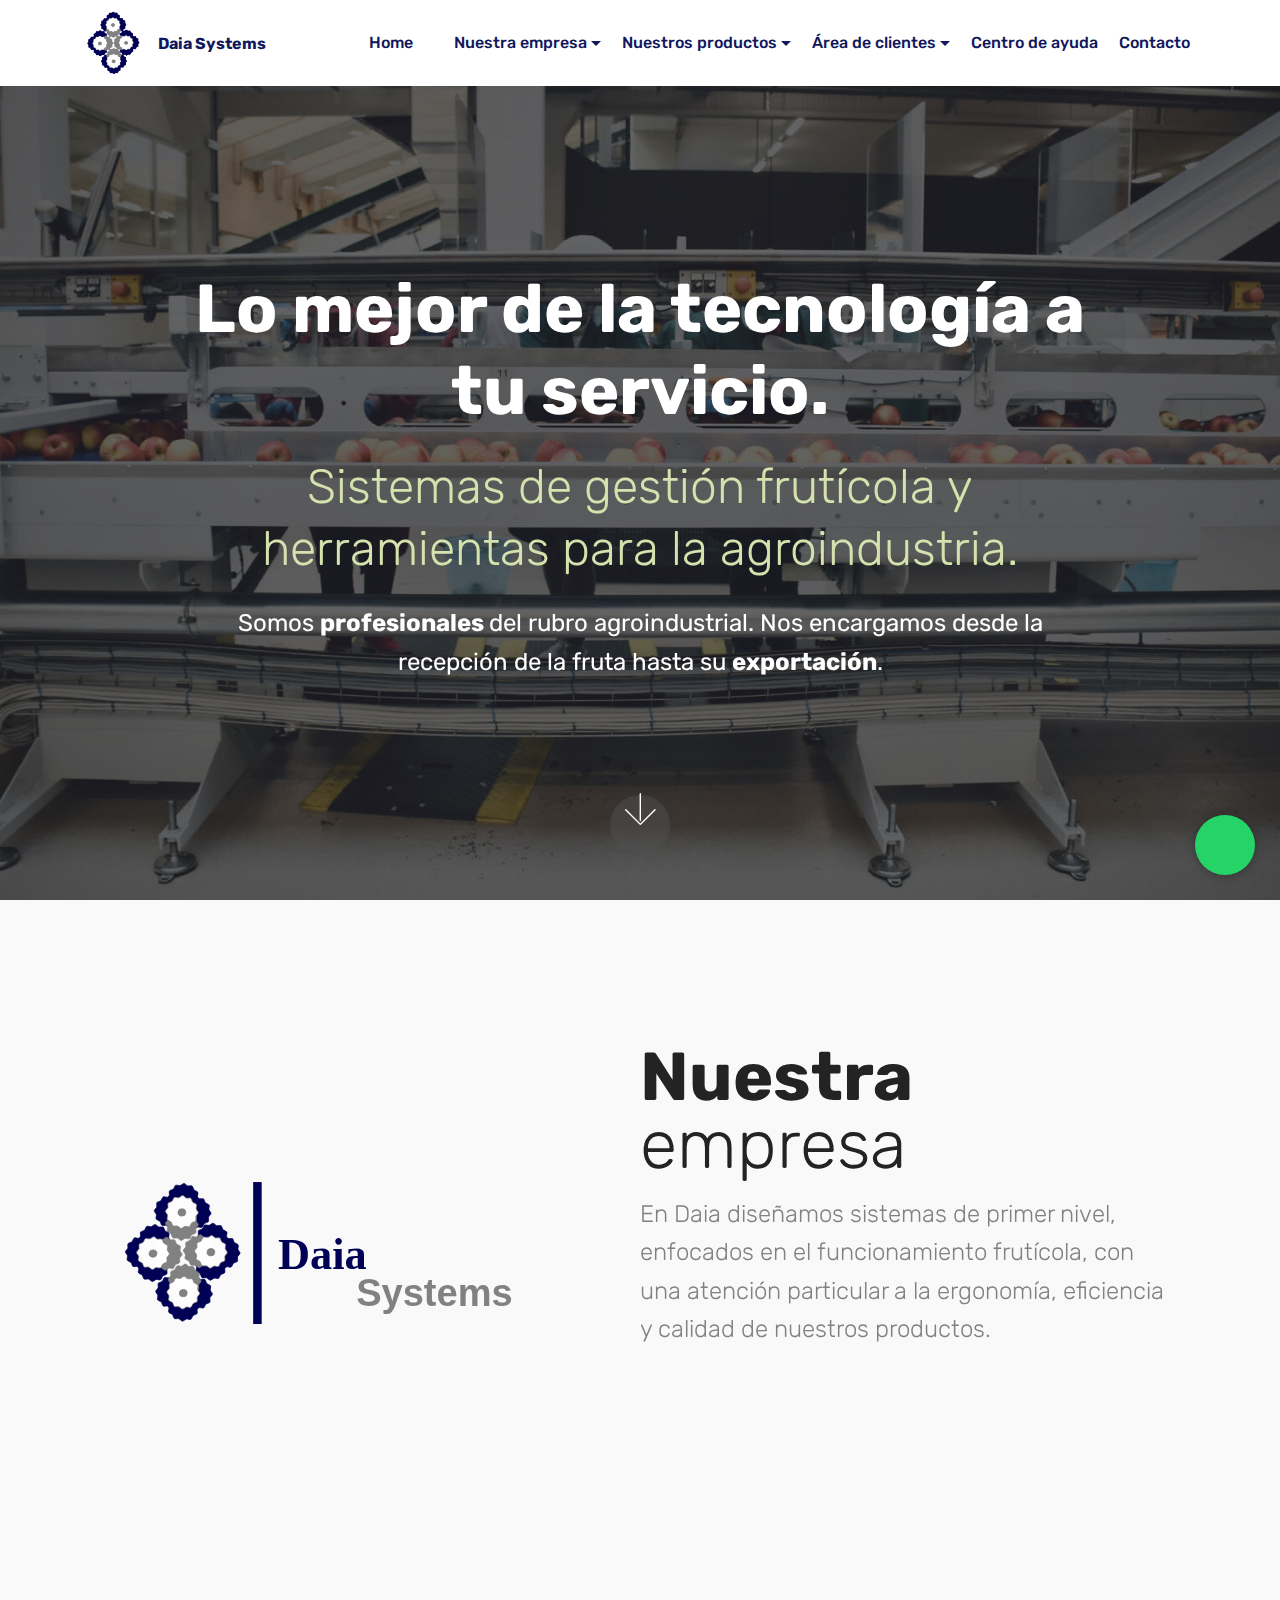
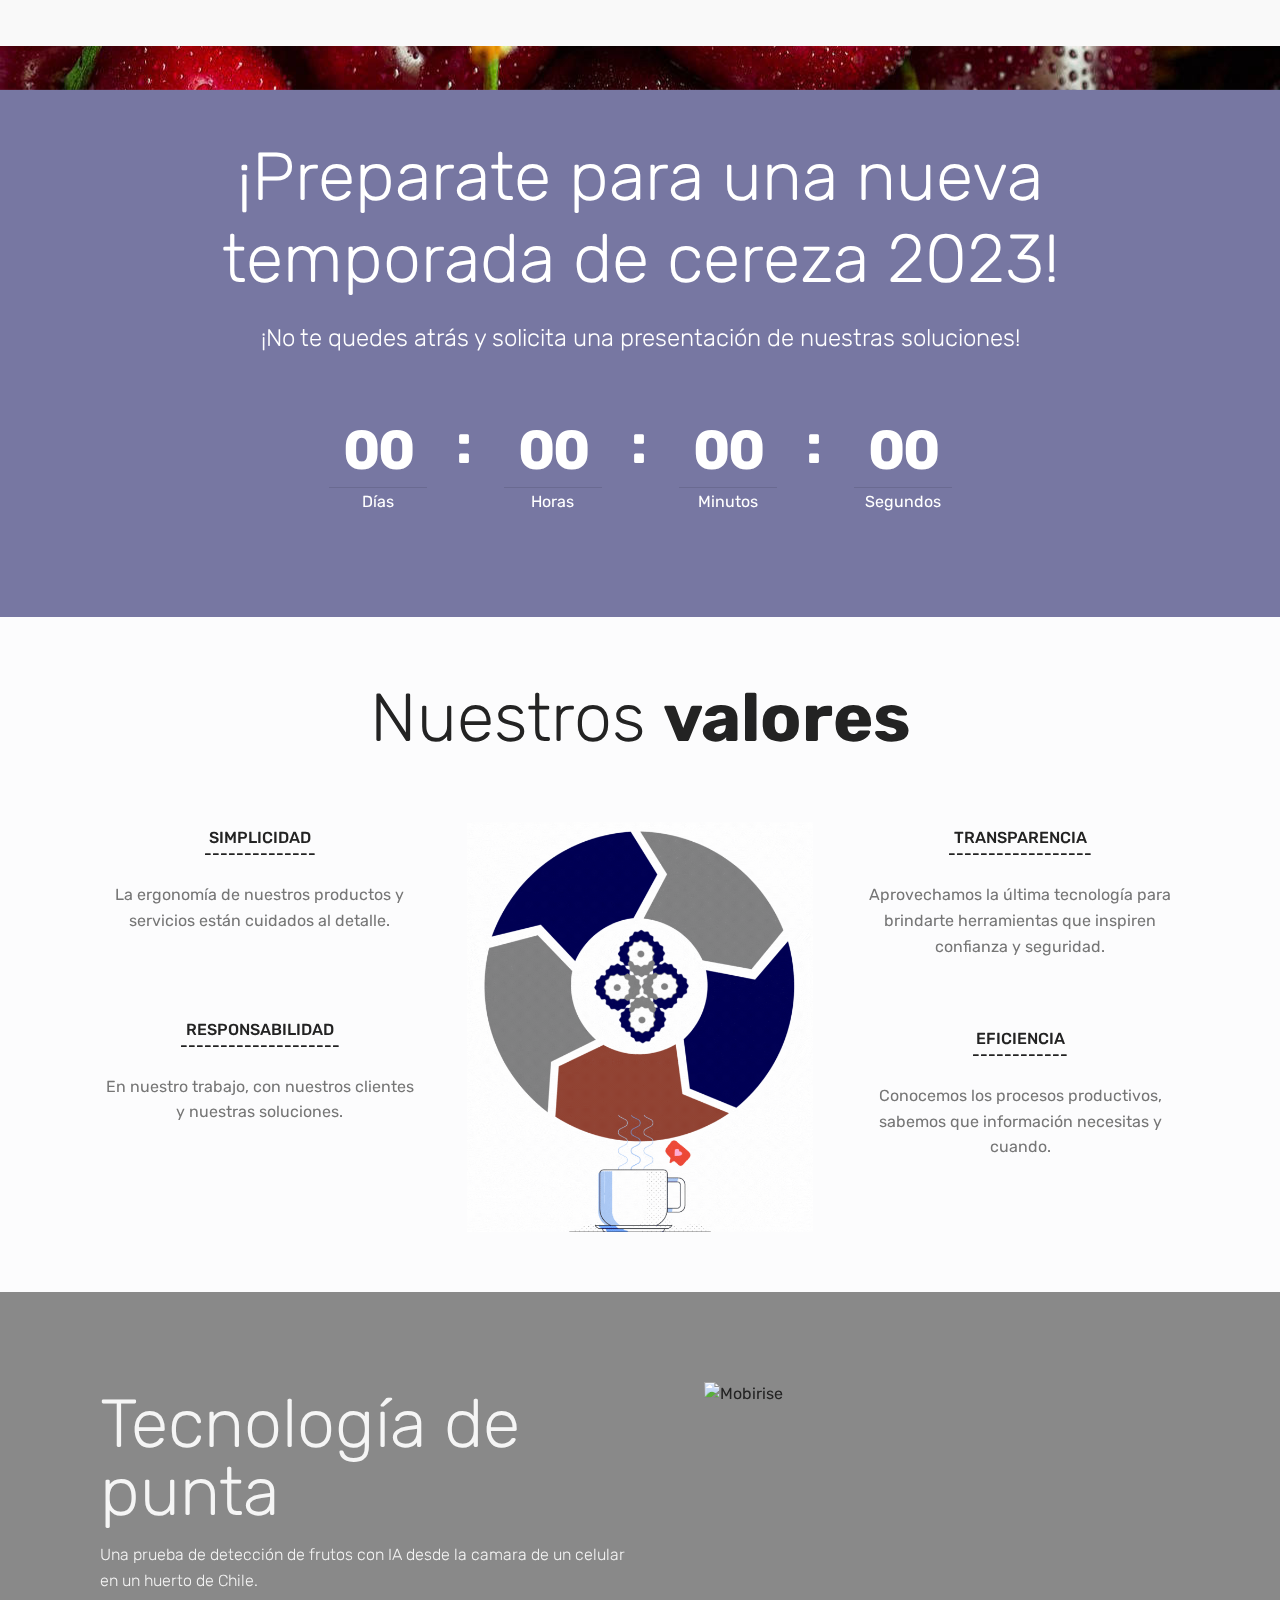
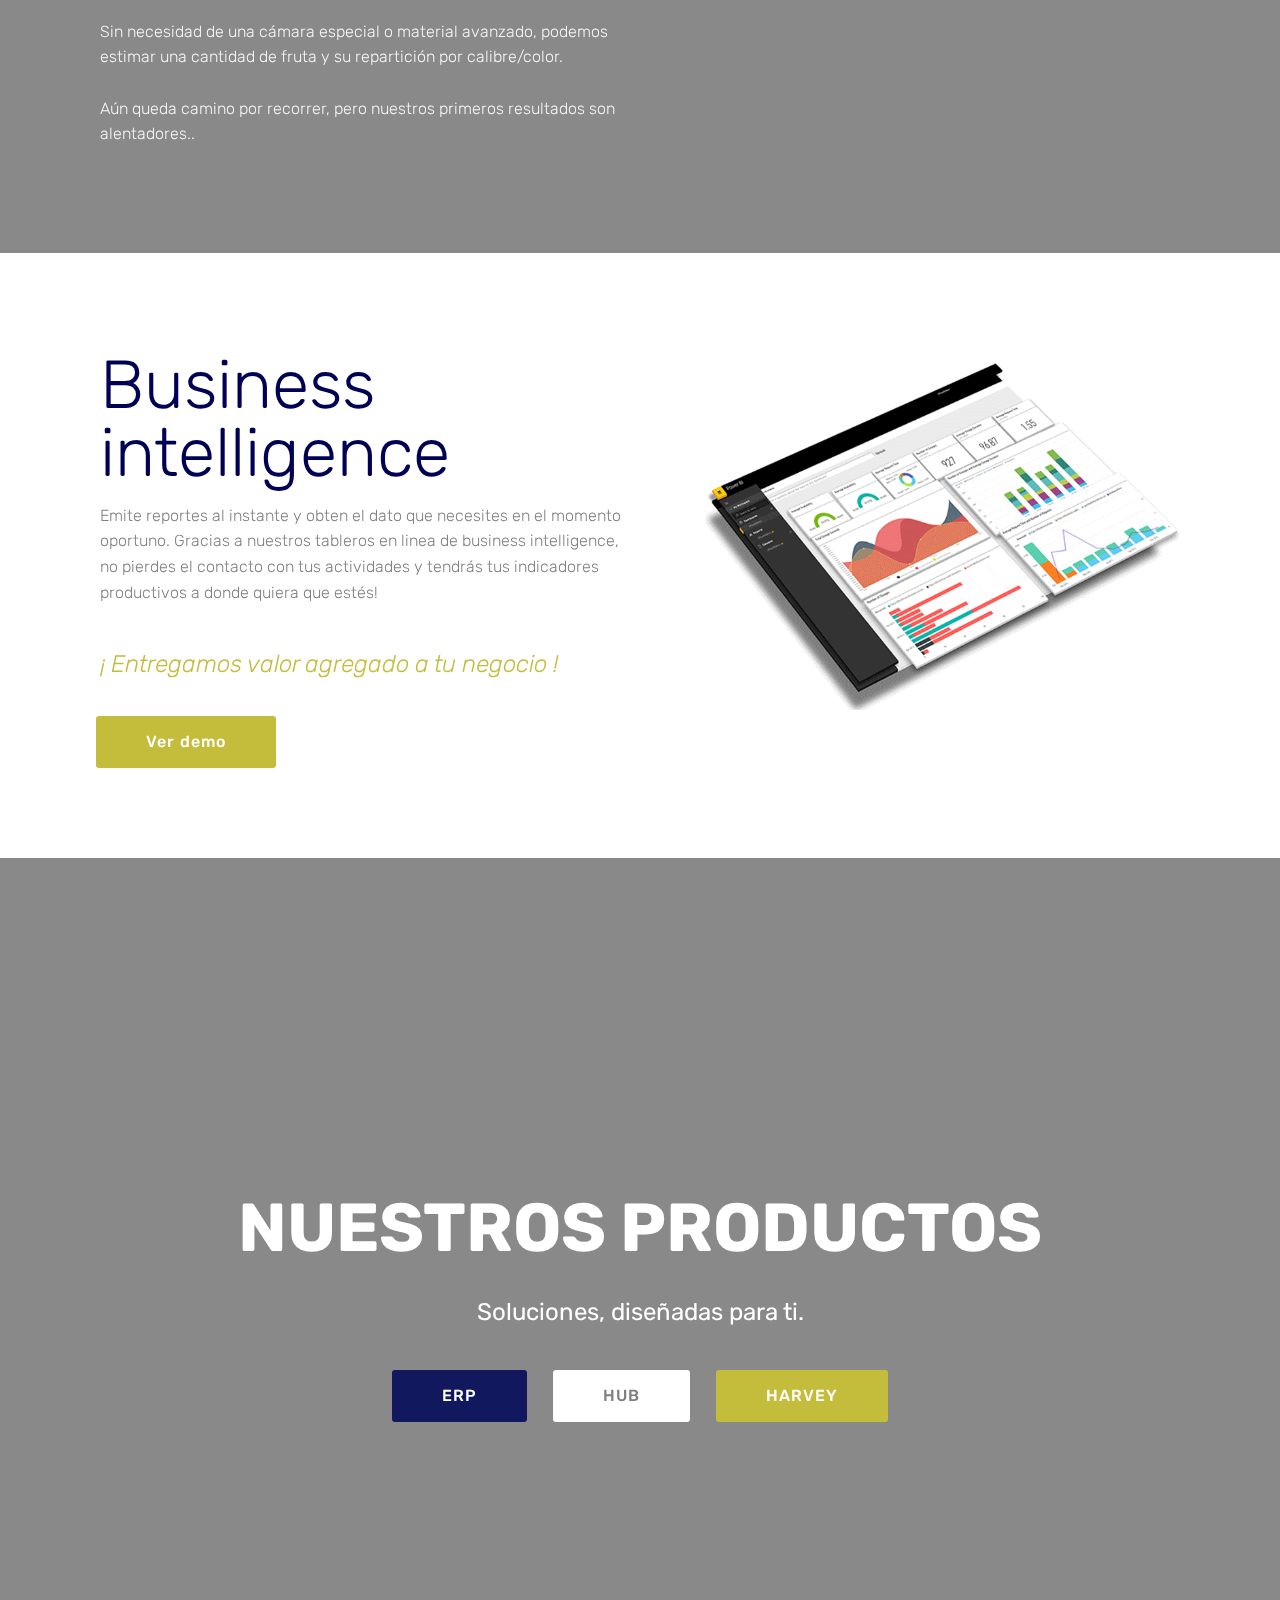
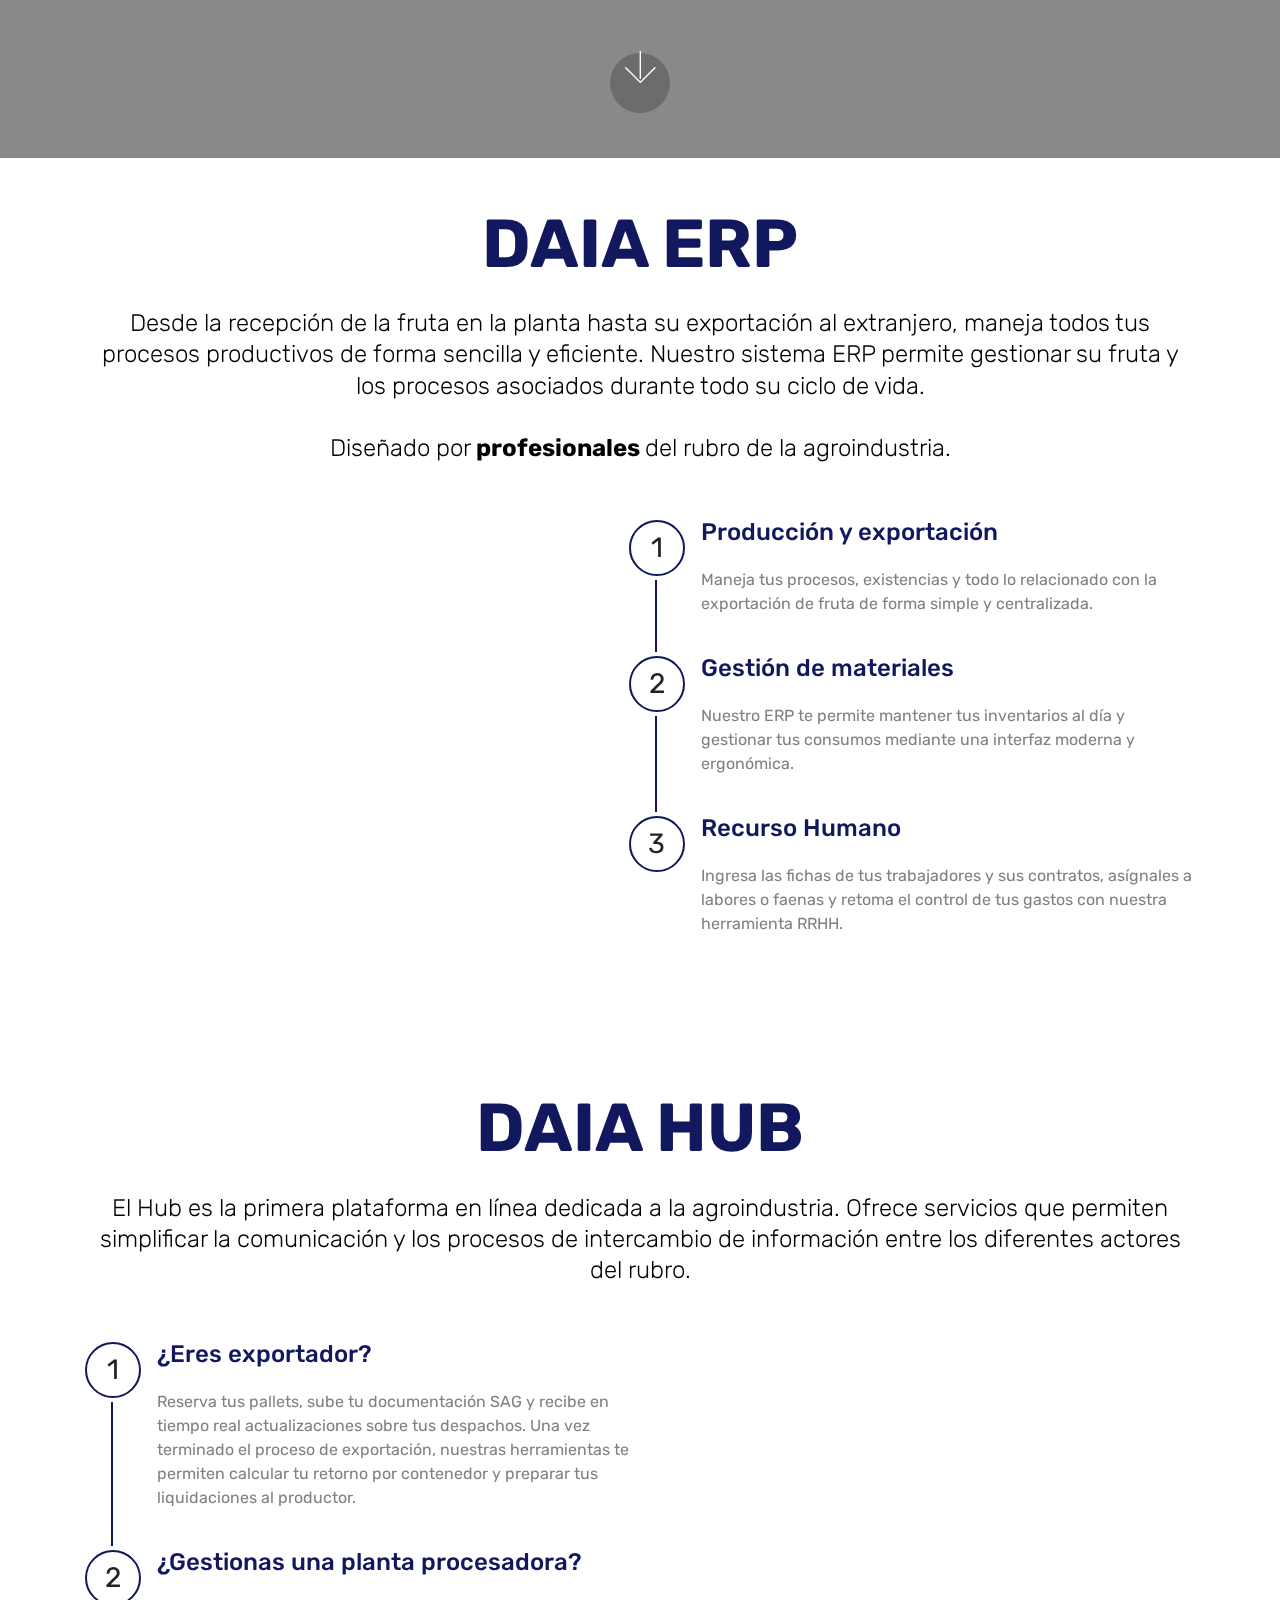
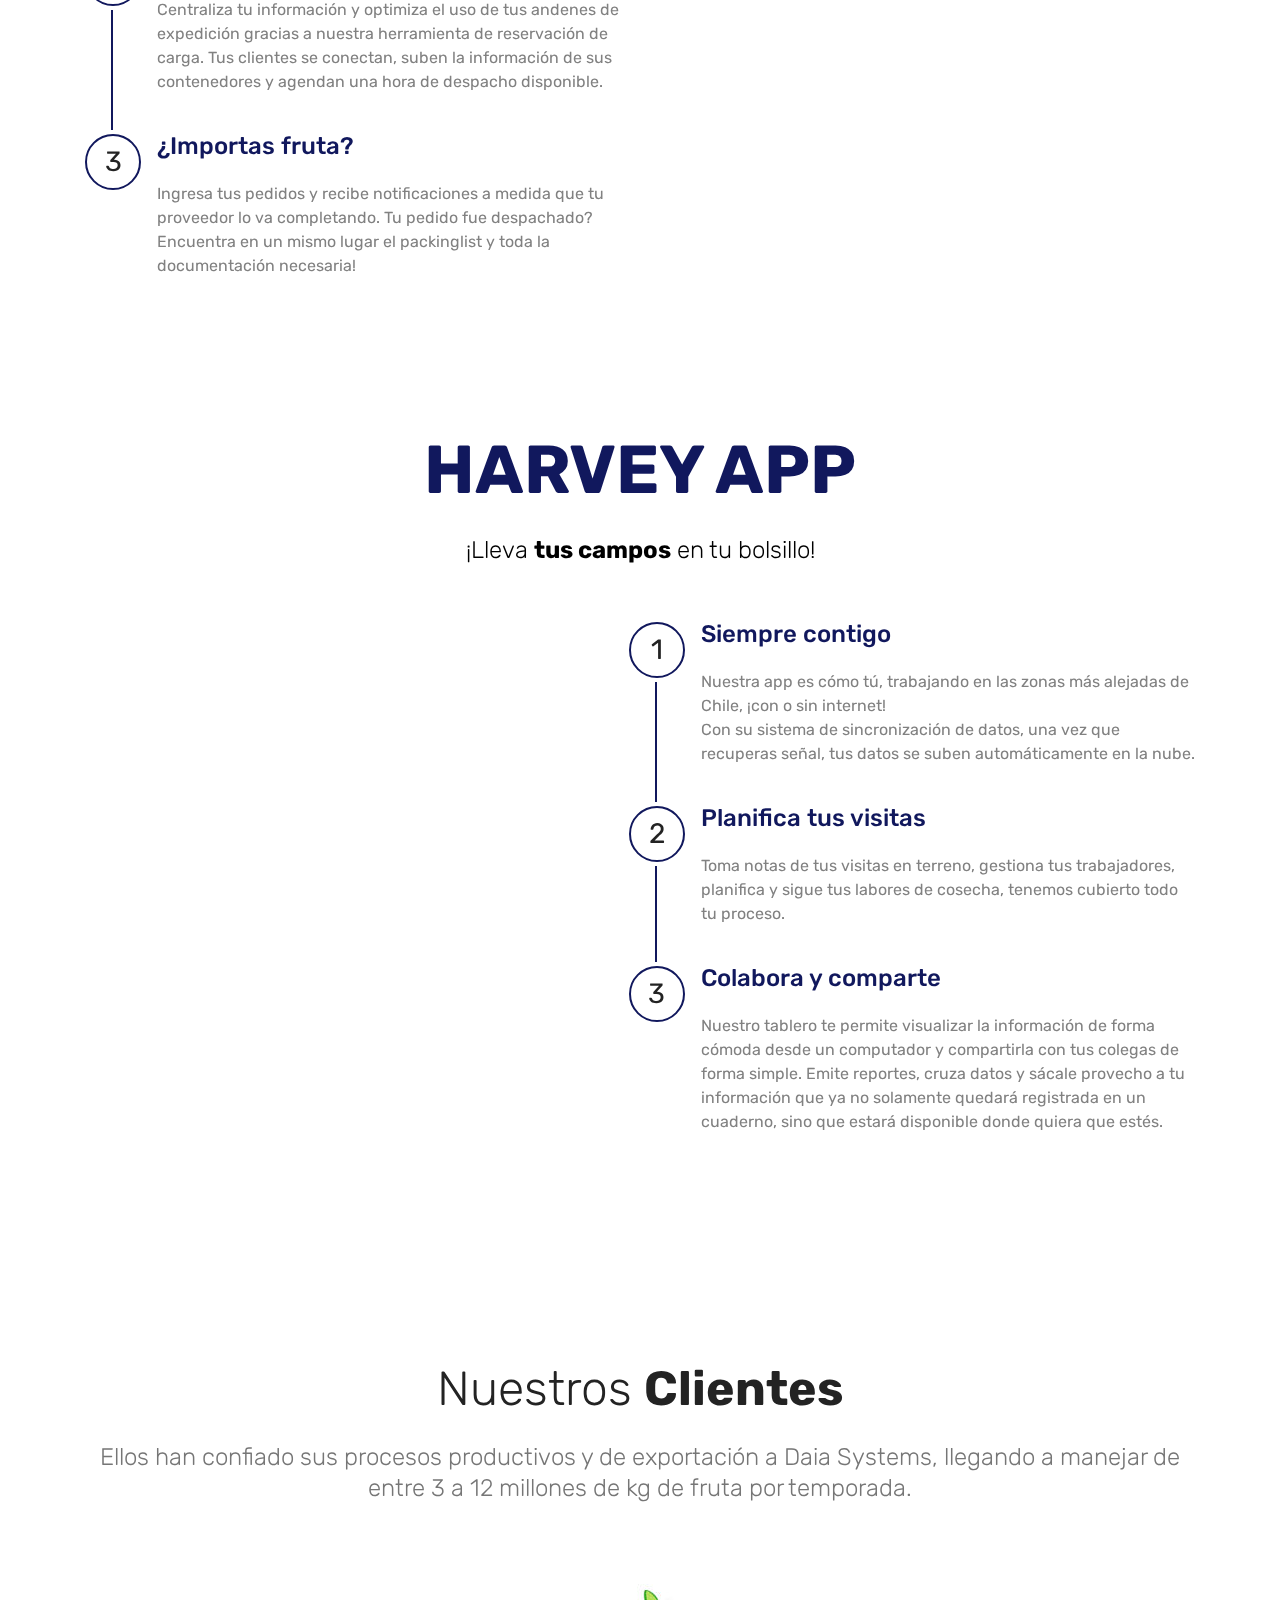
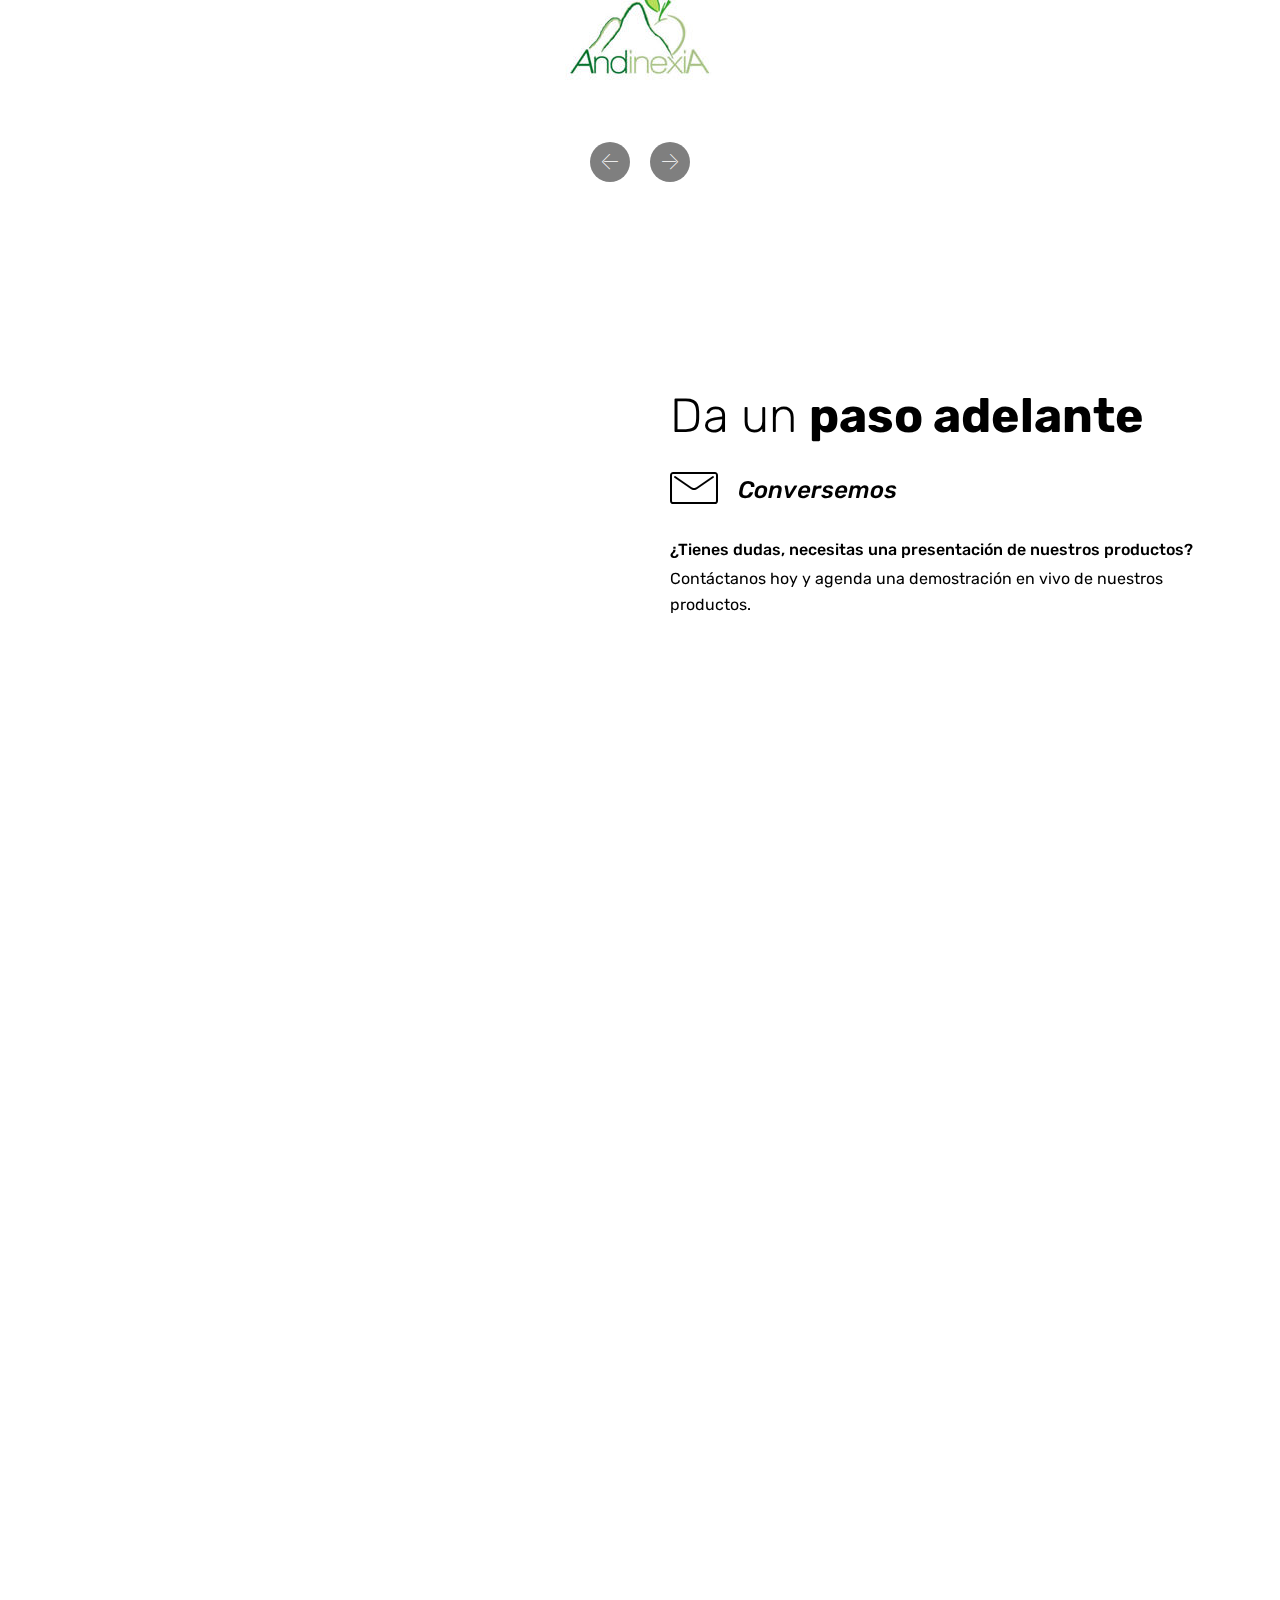
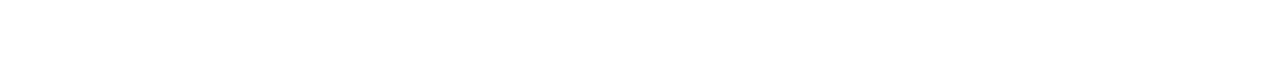
==== commit eba7d505: "actulizacion" ====
--- a/index.html
+++ b/index.html
@@ -70,7 +70,7 @@
                 <li class="nav-item dropdown">
                     <a class="nav-link link dropdown-toggle text-success display-4" href="index.html#header6-t" data-toggle="dropdown-submenu" aria-expanded="false">
                         
-                        Nuestros productos</a><div class="dropdown-menu"><a class="dropdown-item text-success display-4" href="index.html#step3-k">DaiaERP</a><a class="dropdown-item text-success display-4" href="page1.html#header2-2d" aria-expanded="false">HUB</a><a class="dropdown-item text-success display-4" href="index.html#step3-o" aria-expanded="false">Harvey</a></div>
+                        Nuestros productos</a><div class="dropdown-menu"><a class="dropdown-item text-success display-4" href="index.html#step3-k">DaiaERP</a><a class="dropdown-item text-success display-4" href="page1.html" aria-expanded="false">HUB</a><a class="dropdown-item text-success display-4" href="index.html#step3-o" aria-expanded="false">Harvey</a></div>
                 </li><li class="nav-item dropdown"><a class="nav-link link text-success dropdown-toggle display-4" href="index.html#top" data-toggle="dropdown-submenu" aria-expanded="false">
                         
                         <br>Área de clientes<br><br></a><div class="dropdown-menu"><a class="text-success dropdown-item display-4" href="https://hub.daia.cl/auth" target="_blank">hub.daia.cl<br></a><a class="text-success dropdown-item display-4" href="https://harvey.daia.cl" target="_blank">harvey.daia.cl<br></a></div></li><li class="nav-item"><a class="nav-link link text-success display-4" href="https://help.daia.cl" aria-expanded="false" target="_blank">
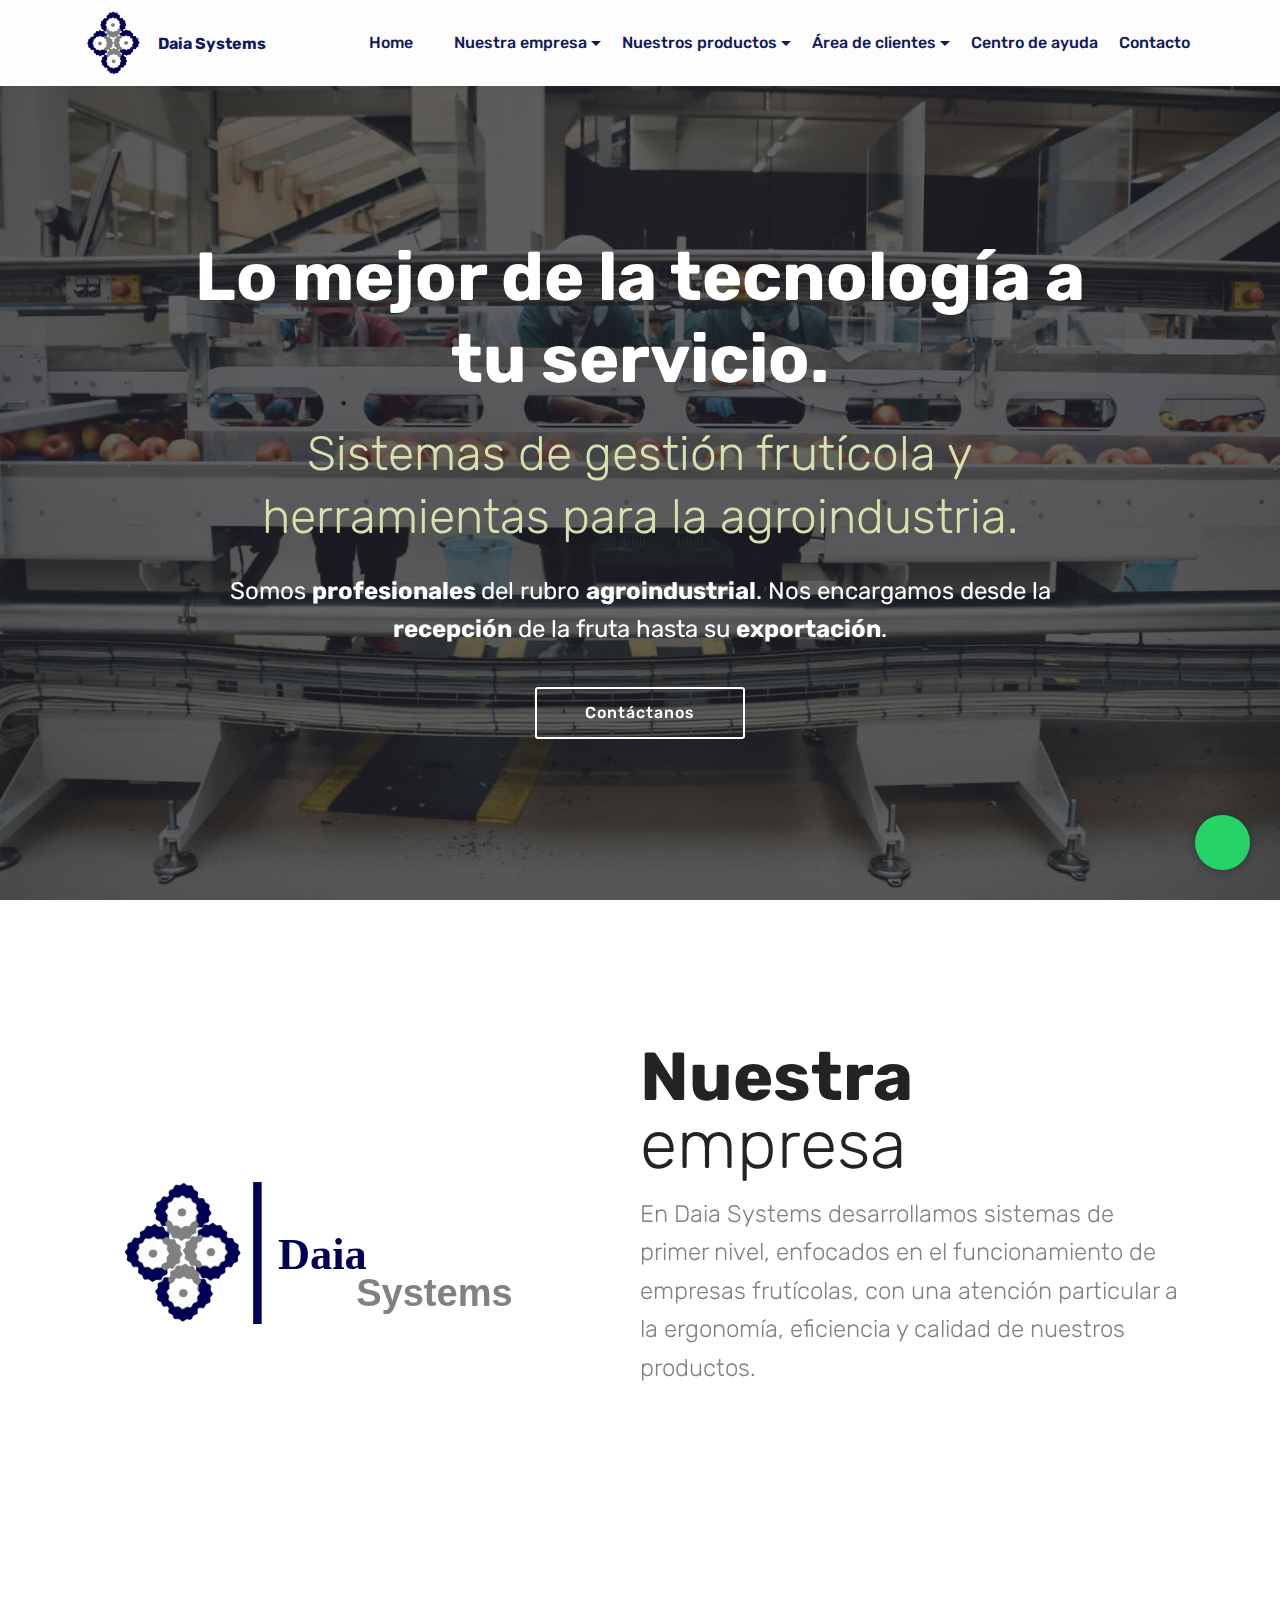
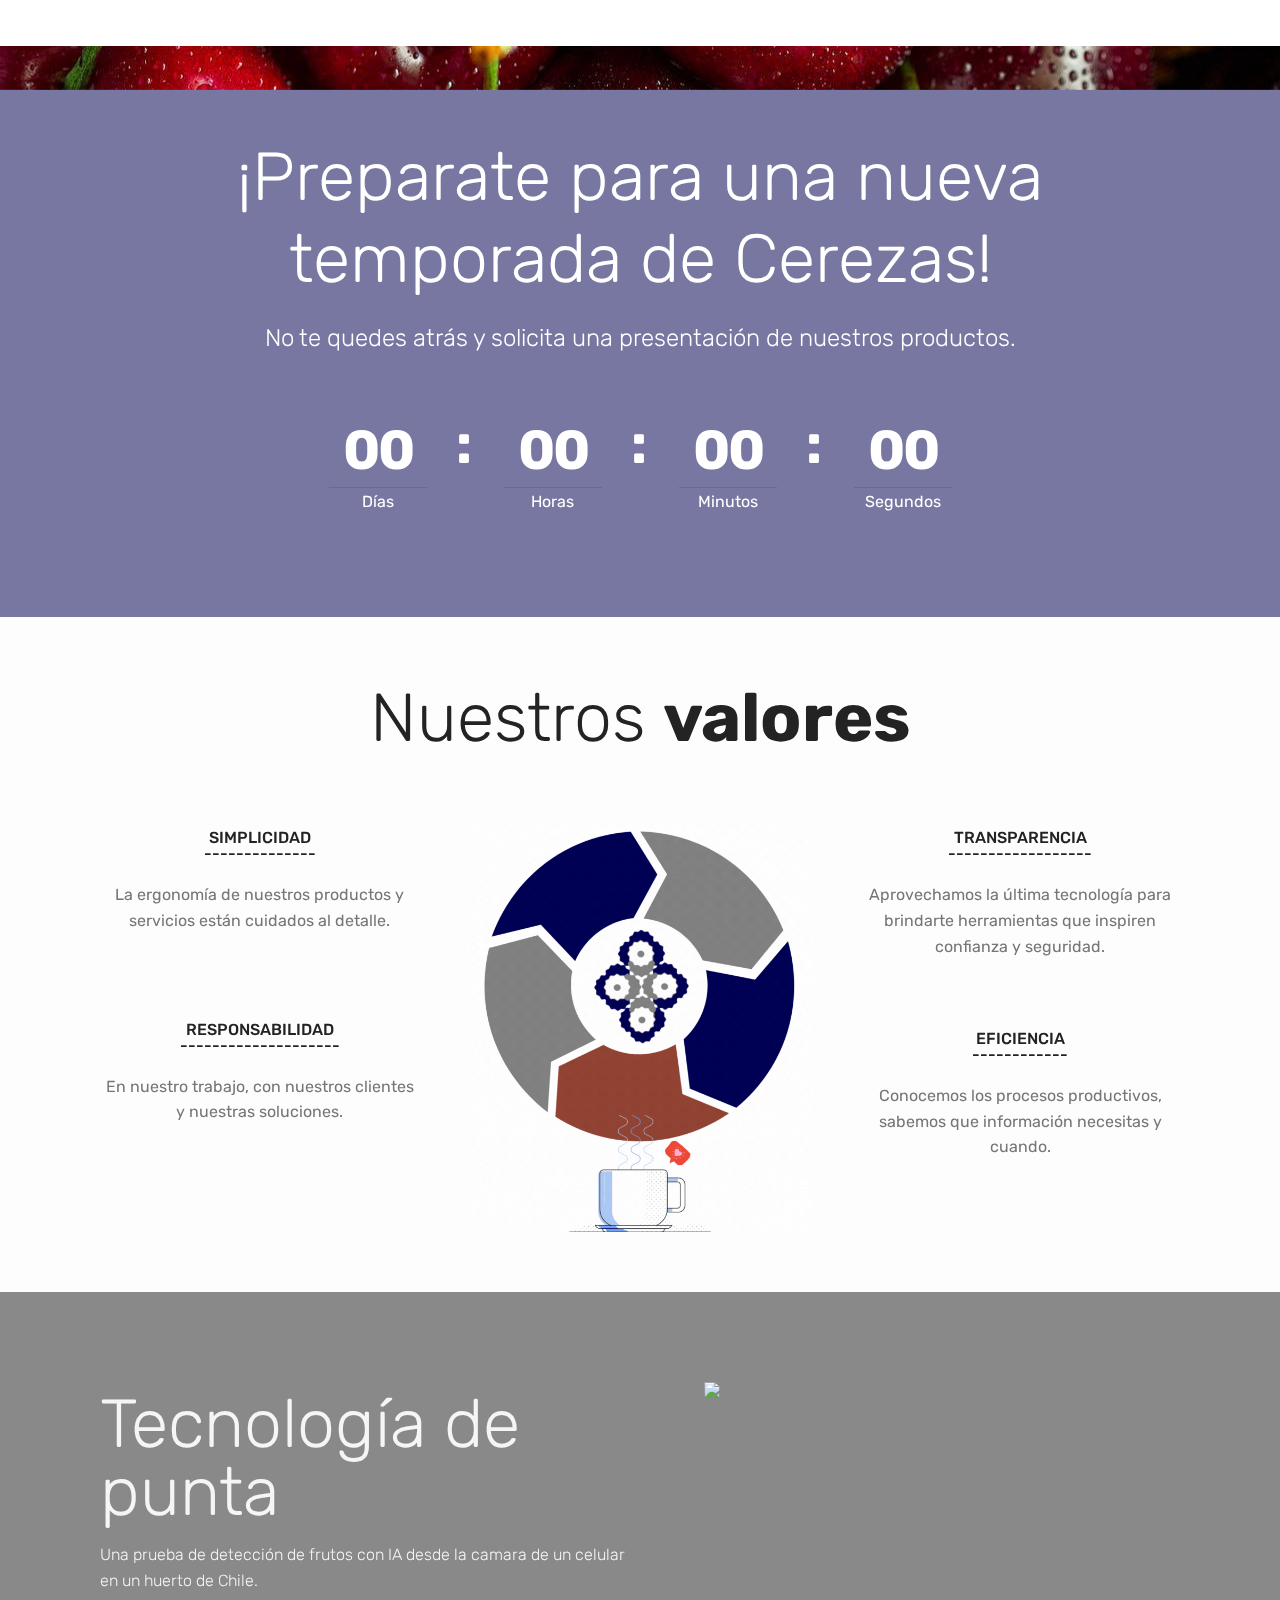
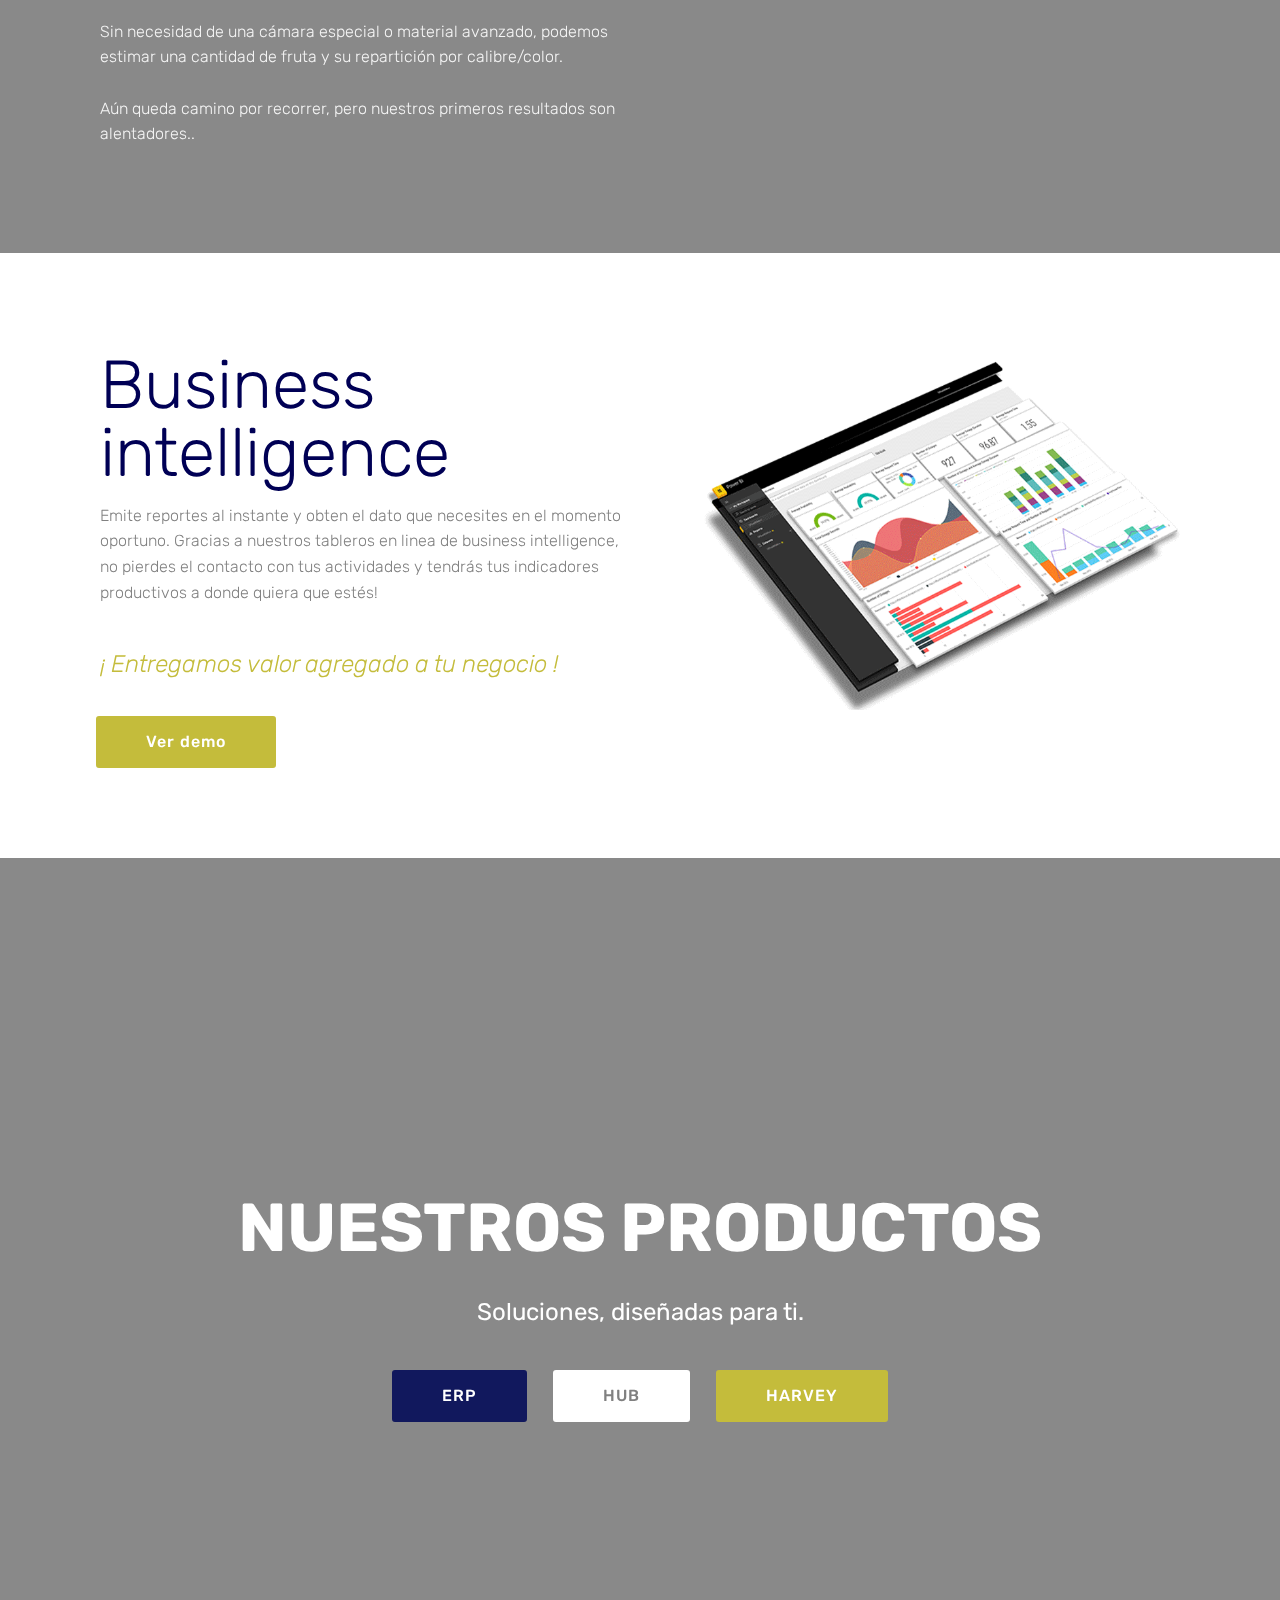
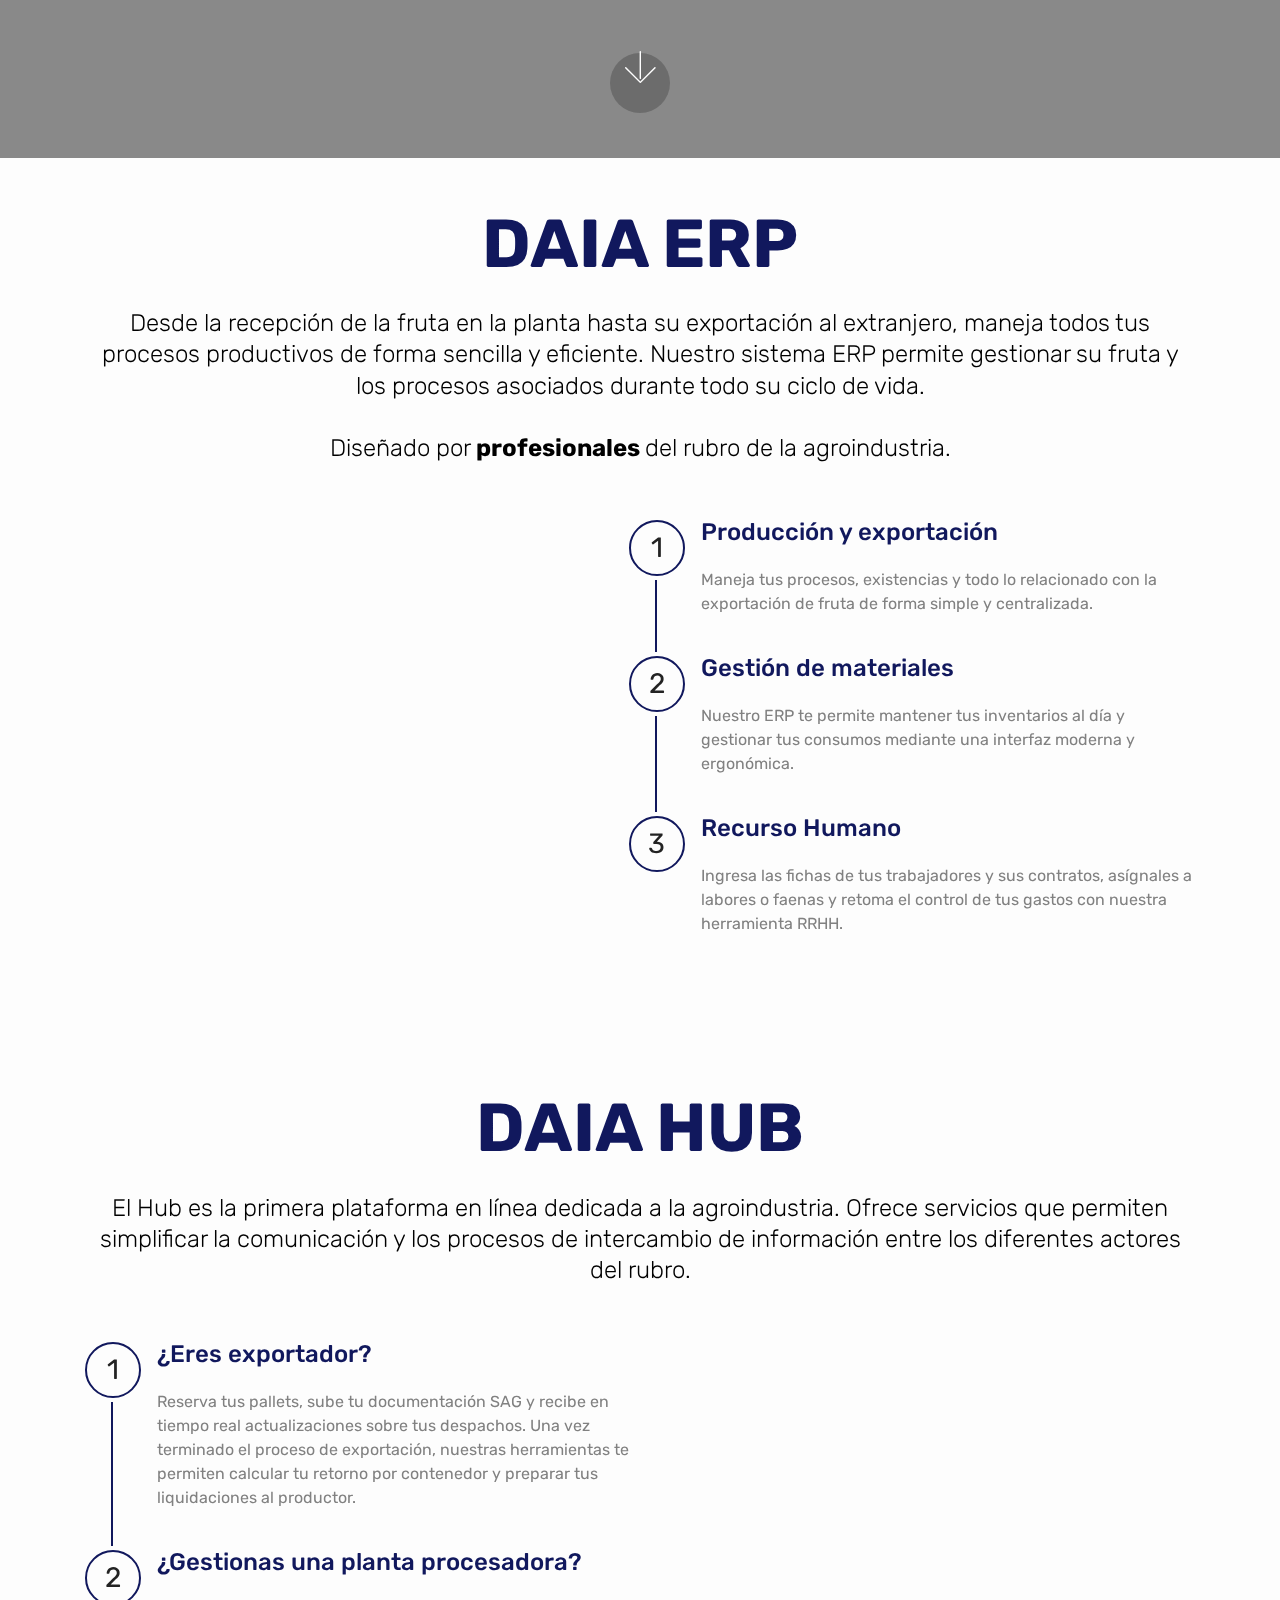
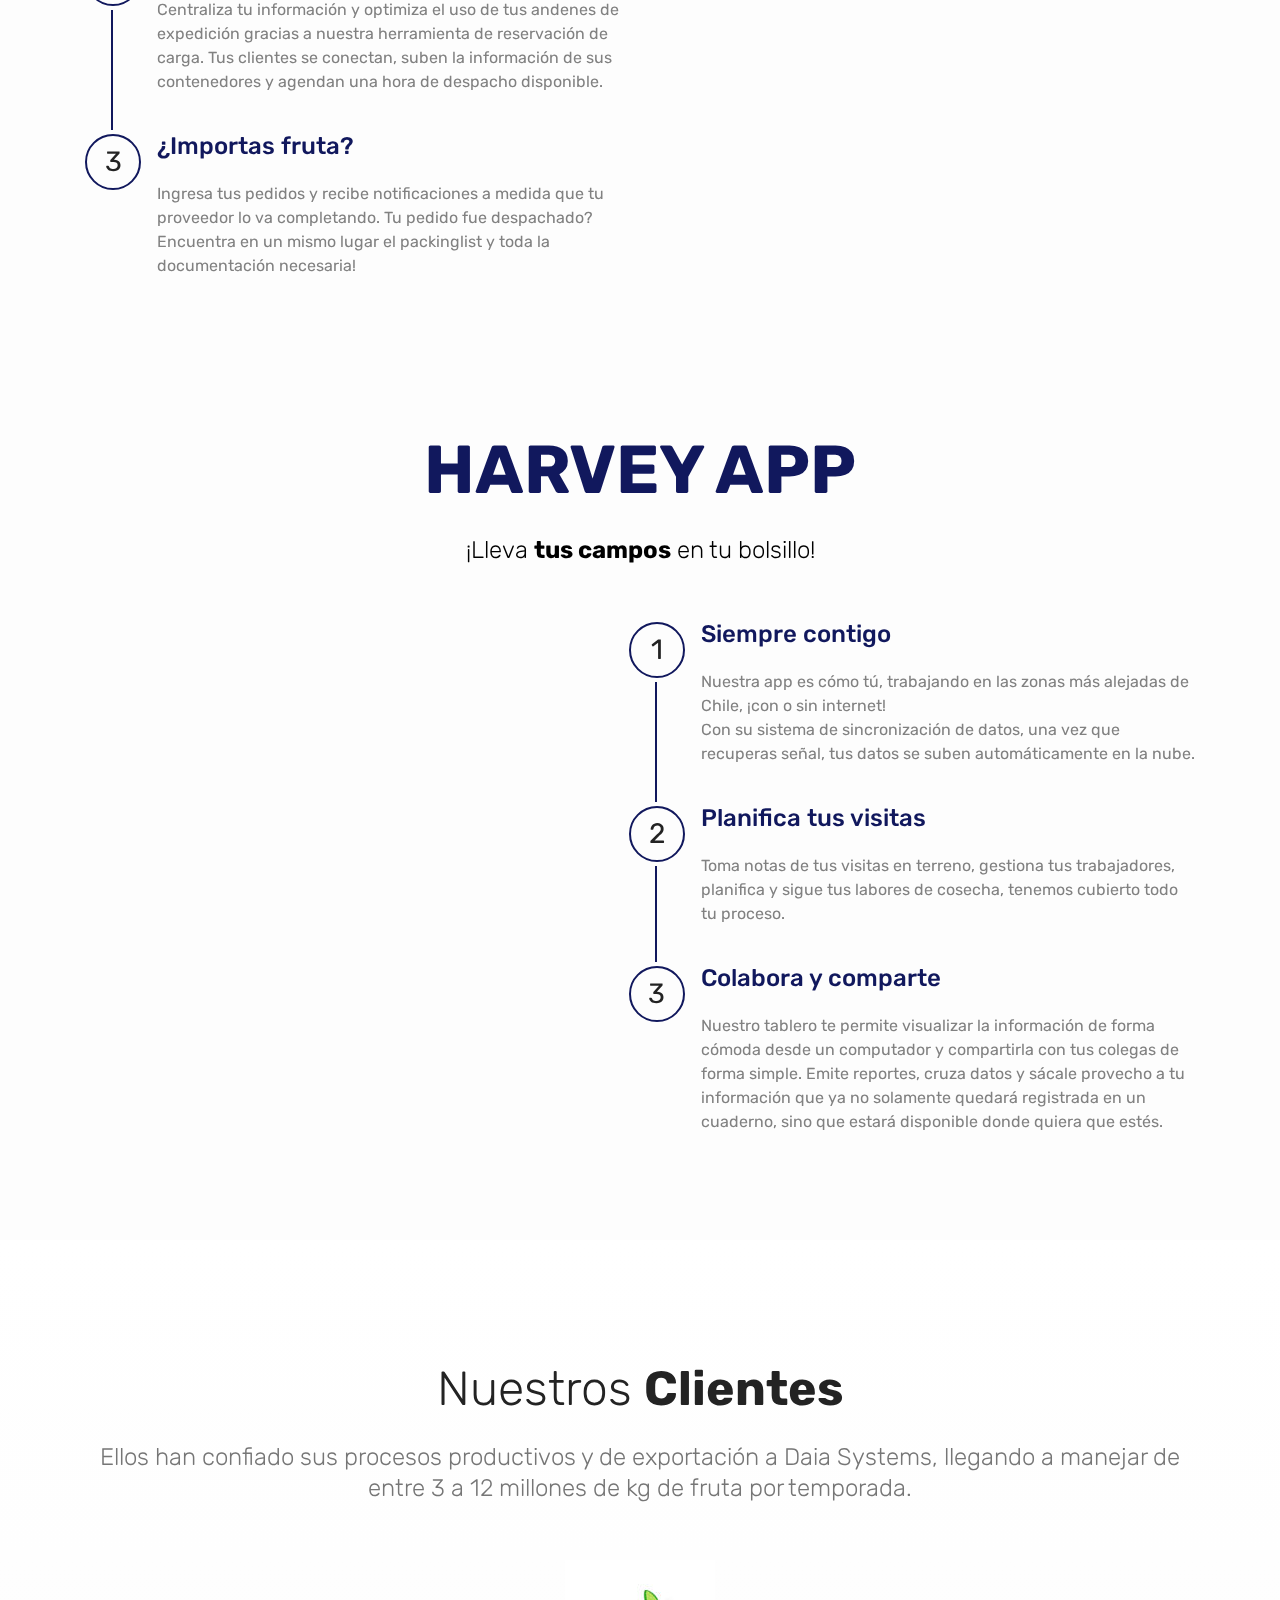
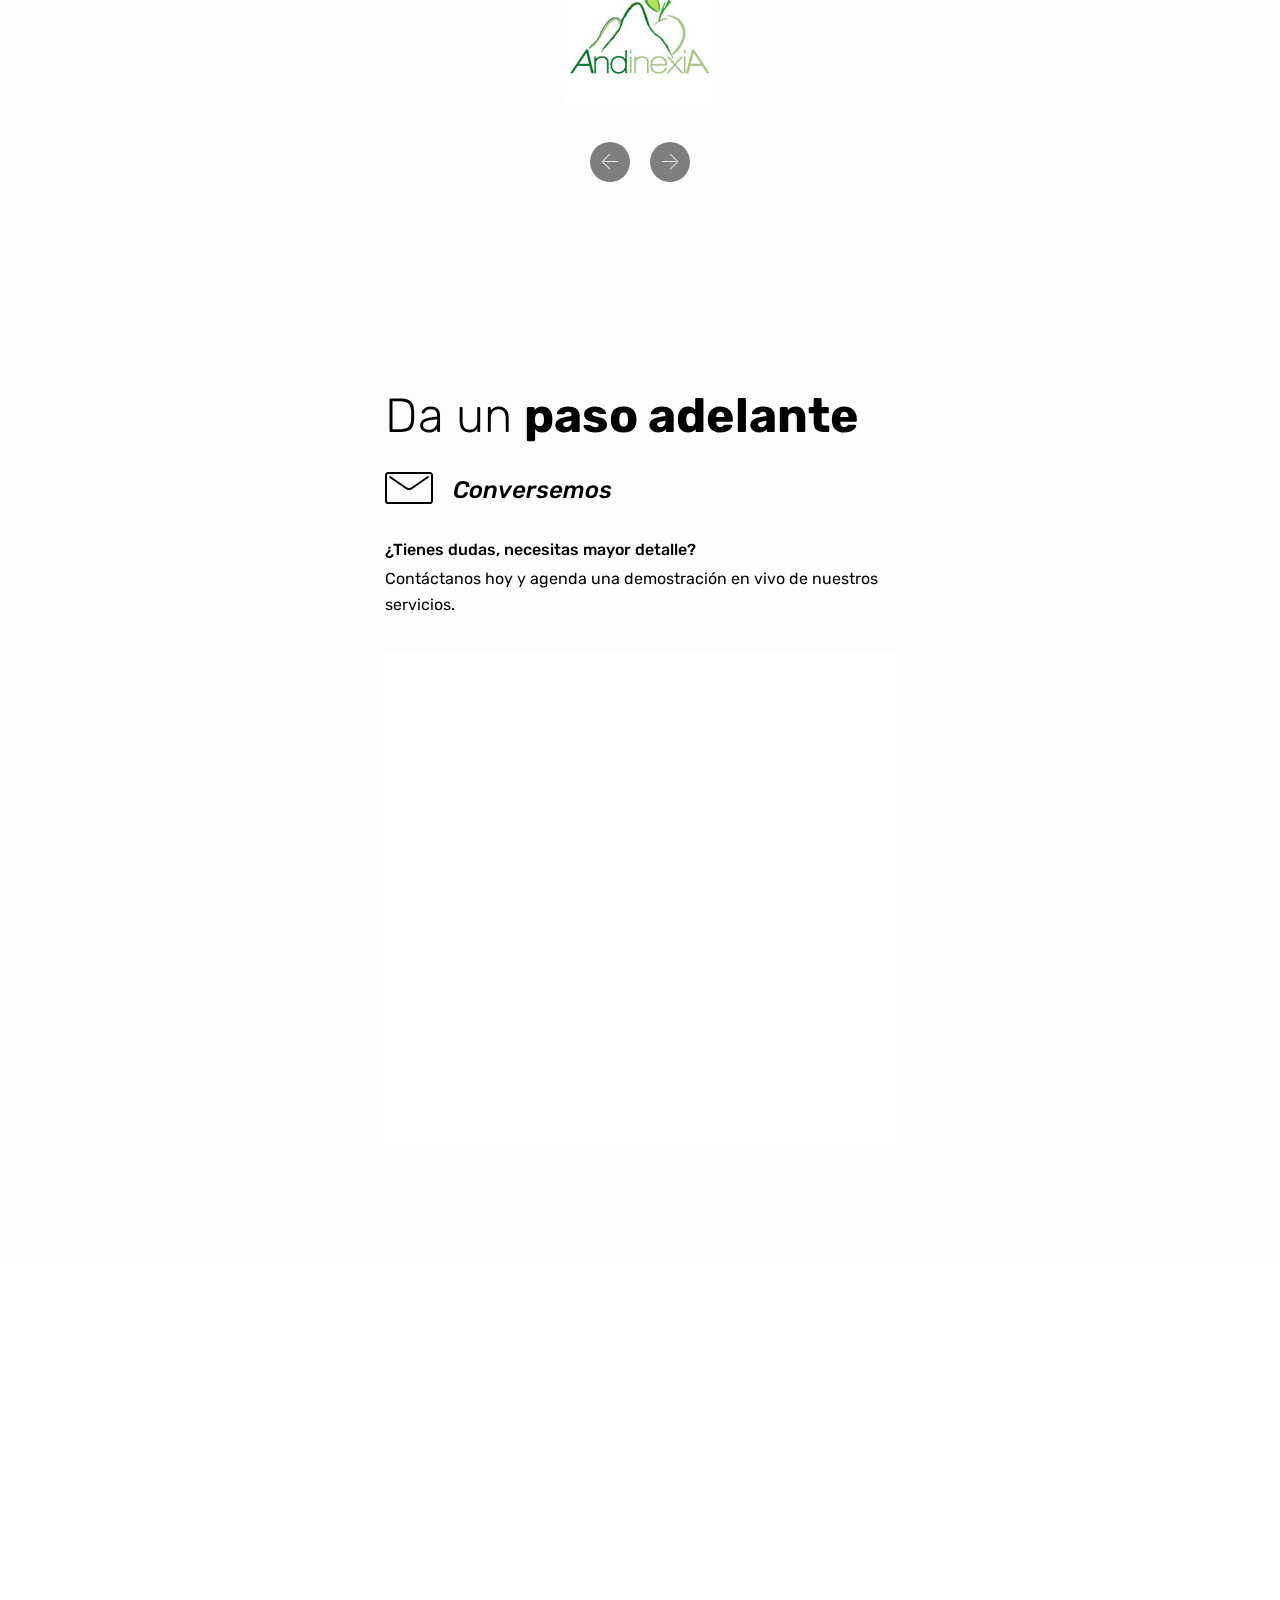
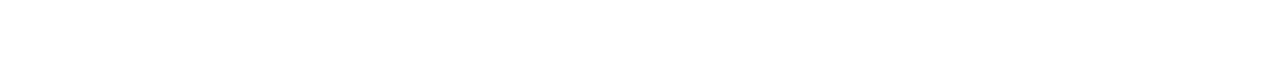
==== commit 6a1045e1: "Nuevo sitio daia" ====
--- a/index.html
+++ b/index.html
@@ -1,10 +1,8 @@
 <!DOCTYPE html>
 <html  >
 <head>
-  <!-- Site made with Mobirise Website Builder v4.12.4, https://mobirise.com -->
   <meta charset="UTF-8">
   <meta http-equiv="X-UA-Compatible" content="IE=edge">
-  <meta name="generator" content="Mobirise v4.12.4, mobirise.com">
   <meta name="twitter:card" content="summary_large_image"/>
   <meta name="twitter:image:src" content="assets/images/index-meta.svg">
   <meta property="og:image" content="assets/images/index-meta.svg">
@@ -16,27 +14,30 @@
   
   <title>Daia Systems</title>
   <link rel="stylesheet" href="assets/web/assets/mobirise-icons/mobirise-icons.css">
+  <link rel="stylesheet" href="assets/web/assets/mobirise-icons-bold/mobirise-icons-bold.css">
   <link rel="stylesheet" href="assets/bootstrap/css/bootstrap.min.css">
   <link rel="stylesheet" href="assets/bootstrap/css/bootstrap-grid.min.css">
   <link rel="stylesheet" href="assets/bootstrap/css/bootstrap-reboot.min.css">
-  <link rel="stylesheet" href="assets/socicon/css/styles.css">
   <link rel="stylesheet" href="assets/dropdown/css/style.css">
   <link rel="stylesheet" href="assets/tether/tether.min.css">
+  <link rel="stylesheet" href="assets/socicon/css/styles.css">
   <link rel="stylesheet" href="assets/theme/css/style.css">
-  <link rel="preload" as="style" href="assets/mobirise/css/mbr-additional.css"><link rel="stylesheet" href="assets/mobirise/css/mbr-additional.css" type="text/css">
+  <link rel="preload" as="style" href="assets/mobirise/css/mbr-additional.css">
+  <link rel="stylesheet" href="assets/mobirise/css/mbr-additional.css" type="text/css">
   <link rel="stylesheet" href="estilos.css">
-  <link rel="stylesheet" href="fontello.css">
+  <!--Icon-Font-->
+  <script src="https://kit.fontawesome.com/eb496ab1a0.js" crossorigin="anonymous"></script>
   
   
 </head>
 <body>
+    <!--Botón de whatsapp-->
     <a href="https://api.whatsapp.com/send?phone=56227603491" class="btn-wsp" target="_blank">
 	    <i class="fa fa-whatsapp icono"></i>
     </a>
-  <section class="menu cid-qTkzRZLJNu" once="menu" id="menu1-0">
-
-    
-
+
+    <!--Barra de navegación-->
+    <section class="menu cid-qTkzRZLJNu" once="menu" id="menu1-0">
     <nav class="navbar navbar-expand beta-menu navbar-dropdown align-items-center navbar-fixed-top navbar-toggleable-sm">
         <button class="navbar-toggler navbar-toggler-right" type="button" data-toggle="collapse" data-target="#navbarSupportedContent" aria-controls="navbarSupportedContent" aria-expanded="false" aria-label="Toggle navigation">
             <div class="hamburger">
@@ -70,10 +71,10 @@
                 <li class="nav-item dropdown">
                     <a class="nav-link link dropdown-toggle text-success display-4" href="index.html#header6-t" data-toggle="dropdown-submenu" aria-expanded="false">
                         
-                        Nuestros productos</a><div class="dropdown-menu"><a class="dropdown-item text-success display-4" href="index.html#step3-k">DaiaERP</a><a class="dropdown-item text-success display-4" href="page1.html" aria-expanded="false">HUB</a><a class="dropdown-item text-success display-4" href="index.html#step3-o" aria-expanded="false">Harvey</a></div>
-                </li><li class="nav-item dropdown"><a class="nav-link link text-success dropdown-toggle display-4" href="index.html#top" data-toggle="dropdown-submenu" aria-expanded="false">
-                        
-                        <br>Área de clientes<br><br></a><div class="dropdown-menu"><a class="text-success dropdown-item display-4" href="https://hub.daia.cl/auth" target="_blank">hub.daia.cl<br></a><a class="text-success dropdown-item display-4" href="https://harvey.daia.cl" target="_blank">harvey.daia.cl<br></a></div></li><li class="nav-item"><a class="nav-link link text-success display-4" href="https://help.daia.cl" aria-expanded="false" target="_blank">
+                        Nuestros productos</a><div class="dropdown-menu"><a class="dropdown-item text-success display-4" href="index.html#step3-k">DaiaERP</a><a class="dropdown-item text-success display-4" href="index.html#step3-m" aria-expanded="false">HUB</a><a class="dropdown-item text-success display-4" href="index.html#step3-o" aria-expanded="false">Harvey</a></div>
+                </li><li class="nav-item dropdown"><a class="nav-link link text-success dropdown-toggle display-4" href="index.html#top" data-toggle="dropdown-submenu" aria-expanded="true">
+                        
+                        <br>Área de clientes<br><br></a><div class="dropdown-menu"><a class="text-success dropdown-item display-4" href="https://hub.daia.cl/" target="_blank">hub.daia.cl<br></a><a class="text-success dropdown-item display-4" href="https://harvey.daia.cl" target="_blank">harvey.daia.cl<br></a></div></li><li class="nav-item"><a class="nav-link link text-success display-4" href="https://help.daia.cl" aria-expanded="false" target="_blank">
                         
                         <br>Centro de ayuda<br><br></a></li><li class="nav-item"><a class="nav-link link text-success display-4" href="index.html#form4-1m">
                         
@@ -81,11 +82,10 @@
             
         </div>
     </nav>
-</section>
-
-<section class="engine"><a href="https://mobirise.info/f">simple site maker</a></section><section class="cid-qTkA127IK8 mbr-fullscreen mbr-parallax-background" id="header2-1">
-
-    
+    </section>
+
+    <!--Portada-->
+    <section class="cid-qTkA127IK8 mbr-fullscreen mbr-parallax-background" id="header2-1">
 
     <div class="mbr-overlay" style="opacity: 0.7; background-color: rgb(35, 35, 35);"></div>
 
@@ -94,17 +94,12 @@
             <div class="mbr-white col-md-10">
                 <h1 class="mbr-section-title mbr-bold pb-3 mbr-fonts-style display-1"><br>Lo mejor de la tecnología a tu servicio.</h1>
                 <h3 class="mbr-section-subtitle align-center mbr-light pb-3 mbr-fonts-style display-2">Sistemas de gestión frutícola y herramientas para la agroindustria.</h3>
-                <p class="mbr-text pb-3 mbr-fonts-style display-5">Somos <strong>profesionales </strong>del rubro agroindustrial. Nos encargamos desde la recepción de la fruta hasta su <strong>exportación</strong>.<br></p>
-                
-            </div>
-        </div>
-    </div>
-    <div class="mbr-arrow hidden-sm-down" aria-hidden="true">
-        <a href="#next">
-            <i class="mbri-down mbr-iconfont"></i>
-        </a>
-    </div>
-</section>
+                <p class="mbr-text pb-3 mbr-fonts-style display-5">Somos <strong>profesionales </strong>del rubro <strong>agroindustrial</strong>. Nos encargamos desde la <strong>recepción</strong> de la fruta hasta su <strong>exportación</strong>.<br></p>
+                <div class="mbr-section-btn"><a class="btn btn-md btn-white-outline display-4" href="index.html#form4-1m">Contáctanos<br></a>
+            </div>
+        </div>
+    </div>
+    </section>
 
 <section class="services2 cid-tcKCy2hSmK" id="services2-7">
     <!---->
@@ -117,13 +112,13 @@
         <div class="col-md-12">
             <div class="media-container-row">
                 <div class="mbr-figure" style="width: 50%;">
-                    <img src="assets/images/daia-logo-1.svg" alt="Mobirise" title="">
+                    <img src="assets/images/daia-logo-1.svg">
                 </div>
                 <div class="align-left aside-content">
                     <h2 class="mbr-title pt-2 mbr-fonts-style display-1"><strong>Nuestra </strong>empresa</h2>
                     <div class="mbr-section-text">
                         <p class="mbr-text text1 pt-2 mbr-light mbr-fonts-style display-5">
-                            En Daia diseñamos sistemas de primer nivel, enfocados en el funcionamiento frutícola, con una atención particular a la ergonomía, eficiencia y calidad de nuestros productos.  
+                            En Daia Systems desarrollamos sistemas de primer nivel, enfocados en el funcionamiento de empresas frutícolas, con una atención particular a la ergonomía, eficiencia y calidad de nuestros productos.  
                         </p>
                         
                     </div>
@@ -141,8 +136,8 @@
     <div class="mbr-overlay" style="opacity: 0.5; background-color: rgb(0, 0, 85);">
     </div>
     <div class="container ">
-        <h2 class="mbr-section-title pb-3 align-center mbr-fonts-style display-1">¡Preparate para una nueva temporada de cereza 2023!</h2>
-        <h3 class="mbr-section-subtitle align-center mbr-fonts-style display-5">¡No te quedes atrás y solicita una presentación de nuestras soluciones!</h3>
+        <h2 class="mbr-section-title pb-3 align-center mbr-fonts-style display-1">¡Preparate para una nueva temporada de Cerezas!</h2>
+        <h3 class="mbr-section-subtitle align-center mbr-fonts-style display-5">No te quedes atrás y solicita una presentación de nuestros productos.</h3>
         
     </div>
     <div class="container countdown-cont align-center">
@@ -200,7 +195,7 @@
             </div>
 
             <div class="mbr-figure m-auto" style="width: 37%;">
-                <img src="assets/images/rueda-de-valores.gif" alt="Mobirise" title="">
+                <img src="assets/images/rueda-de-valores.gif">
             </div>
 
             <div class="block-content align-left">
@@ -250,7 +245,7 @@
         <div class="col-md-12">
             <div class="media-container-row">
                 <div class="mbr-figure" style="width: 50%;">
-                    <img src="assets/images/deteccindefrutos.gif" alt="Mobirise" title="">
+                    <img src="assets/images/deteccindefrutos.gif">
                 </div>
                 <div class="align-left aside-content">
                     <h2 class="mbr-title pt-2 mbr-fonts-style display-1">Tecnología de punta&nbsp;<br></h2>
@@ -281,7 +276,7 @@
         <div class="col-md-12">
             <div class="media-container-row">
                 <div class="mbr-figure" style="width: 50%;">
-                    <img src="assets/images/f8eb0c-a6ce680ecff943df817679a09a99adb9-mv2.gif" alt="Mobirise" title="">
+                    <img src="assets/images/f8eb0c-a6ce680ecff943df817679a09a99adb9-mv2.gif">
                 </div>
                 <div class="align-left aside-content">
                     <h2 class="mbr-title pt-2 mbr-fonts-style display-1">Business intelligence</h2>
@@ -627,10 +622,7 @@
 
     
     <div class="container">
-        <div class="row">
-            <div class="col-md-6">
-                <div class="google-map"><iframe frameborder="0" style="border:0" src="https://www.google.com/maps/embed?pb=!1m18!1m12!1m3!1d3274.051153395616!2d-71.10592568491259!3d-34.85494198039518!2m3!1f0!2f0!3f0!3m2!1i1024!2i768!4f13.1!3m3!1m2!1s0x0%3A0xec9d72c0bc7aa764!2zMzTCsDUxJzE3LjgiUyA3McKwMDYnMTMuNSJX!5e0!3m2!1ses!2scl!4v1662844136796!5m2!1ses!2scl" allowfullscreen=""></iframe></div>
-            </div>
+        <div class="row justify-content-center">
             <div class="col-md-6">
                 <h2 class="pb-3 align-left mbr-fonts-style display-2">Da un <strong>paso adelante</strong></h2>
                 <div>
@@ -642,8 +634,8 @@
                             Conversemos</h4>
                     </div>
                     <div class="icon-contacts pb-3">
-                        <h5 class="align-left mbr-fonts-style display-7">¿Tienes dudas, necesitas una presentación de nuestros productos?</h5>
-                        <p class="mbr-text align-left mbr-fonts-style display-7">Contáctanos hoy y agenda una demostración en vivo de nuestros productos.&nbsp;</p>
+                        <h5 class="align-left mbr-fonts-style display-7">¿Tienes dudas, necesitas mayor detalle?</h5>
+                        <p class="mbr-text align-left mbr-fonts-style display-7">Contáctanos hoy y agenda una demostración en vivo de nuestros servicios.&nbsp;</p>
                     </div>
                 </div>
                 <div data-form-type="formoid">
@@ -666,8 +658,7 @@
         <div class="media-container-row content">
             <div class="col-md-2 col-sm-4">
                 <div class="mb-3 img-logo">
-                    <a href="https://mobiri.se/">
-                         <img src="assets/images/logo-1-192x122.png" alt="Mobirise" title="">
+                         <img src="assets/images/logo-1-192x122.png">
                     </a>
                 </div>
                 <p class="mbr-fonts-style foot-logo display-4"><em>
@@ -694,7 +685,7 @@
                     COMUNÍCATE CON NOSOTROS
                 </p>
                 <p class="mbr-text form-text mbr-fonts-style display-7">Email: info@daia.cl
-<br>Telefono: +56412909647</p>
+<br>Telefono: +56227603491</p>
                 
 
             </div>
@@ -708,7 +699,7 @@
             <div class="media-container-row">
                 <div class="col-sm-6 copyright">
                     <p class="mbr-text mbr-fonts-style display-7">
-                        © Copyright 2023 Daia Systems&nbsp;<br>Desarrollado con Mobirise y Chilipepper desde Chile.<br></p>
+                        © Copyright 2023 Daia Systems&nbsp;<br>Desarrollado con Mobirise y Chilipepper desde Chile &#x1F1E8;&#x1F1F1;.<br></p>
                 </div>
                 <div class="col-md-6">
                     <div class="social-list align-right">
--- a/assets/web/assets/mobirise-icons-bold/mobirise-icons-bold.css
+++ b/assets/web/assets/mobirise-icons-bold/mobirise-icons-bold.css
@@ -0,0 +1,477 @@
+@font-face {
+  font-family: 'mobirise-icons-bold';
+  font-display: swap;
+  src:  url('mobirise-icons-bold.eot?m1l4yr');
+  src:  url('mobirise-icons-bold.eot?m1l4yr#iefix') format('embedded-opentype'),
+    url('mobirise-icons-bold.ttf?m1l4yr') format('truetype'),
+    url('mobirise-icons-bold.woff?m1l4yr') format('woff'),
+    url('mobirise-icons-bold.svg?m1l4yr#mobirise-icons-bold') format('svg');
+  font-weight: normal;
+  font-style: normal;
+}
+
+[class^="mbrib-"], [class*="mbrib-"] {
+  /* use !important to prevent issues with browser extensions that change fonts */
+  font-family: 'mobirise-icons-bold' !important;
+  speak: none;
+  font-style: normal;
+  font-weight: normal;
+  font-variant: normal;
+  text-transform: none;
+  line-height: 1;
+
+  /* Better Font Rendering =========== */
+  -webkit-font-smoothing: antialiased;
+  -moz-osx-font-smoothing: grayscale;
+}
+
+.mbrib-add-submenu:before {
+  content: "\e900";
+}
+.mbrib-alert:before {
+  content: "\e901";
+}
+.mbrib-align-center:before {
+  content: "\e902";
+}
+.mbrib-align-justify:before {
+  content: "\e903";
+}
+.mbrib-align-left:before {
+  content: "\e904";
+}
+.mbrib-align-right:before {
+  content: "\e905";
+}
+.mbrib-android:before {
+  content: "\e906";
+}
+.mbrib-apple:before {
+  content: "\e907";
+}
+.mbrib-arrow-down:before {
+  content: "\e908";
+}
+.mbrib-arrow-next:before {
+  content: "\e909";
+}
+.mbrib-arrow-prev:before {
+  content: "\e90a";
+}
+.mbrib-arrow-up:before {
+  content: "\e90b";
+}
+.mbrib-bold:before {
+  content: "\e90c";
+}
+.mbrib-bookmark:before {
+  content: "\e90d";
+}
+.mbrib-bootstrap:before {
+  content: "\e90e";
+}
+.mbrib-briefcase:before {
+  content: "\e90f";
+}
+.mbrib-browse:before {
+  content: "\e910";
+}
+.mbrib-bulleted-list:before {
+  content: "\e911";
+}
+.mbrib-calendar:before {
+  content: "\e912";
+}
+.mbrib-camera:before {
+  content: "\e913";
+}
+.mbrib-cart-add:before {
+  content: "\e914";
+}
+.mbrib-cart-full:before {
+  content: "\e915";
+}
+.mbrib-cash:before {
+  content: "\e916";
+}
+.mbrib-change-style:before {
+  content: "\e917";
+}
+.mbrib-chat:before {
+  content: "\e918";
+}
+.mbrib-clock:before {
+  content: "\e919";
+}
+.mbrib-close:before {
+  content: "\e91a";
+}
+.mbrib-cloud:before {
+  content: "\e91b";
+}
+.mbrib-code:before {
+  content: "\e91c";
+}
+.mbrib-contact-form:before {
+  content: "\e91d";
+}
+.mbrib-credit-card:before {
+  content: "\e91e";
+}
+.mbrib-cursor-click:before {
+  content: "\e91f";
+}
+.mbrib-cust-feedback:before {
+  content: "\e920";
+}
+.mbrib-database:before {
+  content: "\e921";
+}
+.mbrib-delivery:before {
+  content: "\e922";
+}
+.mbrib-desktop:before {
+  content: "\e923";
+}
+.mbrib-devices:before {
+  content: "\e924";
+}
+.mbrib-down:before {
+  content: "\e925";
+}
+.mbrib-download:before {
+  content: "\e926";
+}
+.mbrib-drag-n-drop:before {
+  content: "\e927";
+}
+.mbrib-drag-n-drop2:before {
+  content: "\e928";
+}
+.mbrib-edit:before {
+  content: "\e929";
+}
+.mbrib-edit2:before {
+  content: "\e92a";
+}
+.mbrib-error:before {
+  content: "\e92b";
+}
+.mbrib-extension:before {
+  content: "\e92c";
+}
+.mbrib-features:before {
+  content: "\e92d";
+}
+.mbrib-file:before {
+  content: "\e92e";
+}
+.mbrib-flag:before {
+  content: "\e92f";
+}
+.mbrib-folder:before {
+  content: "\e930";
+}
+.mbrib-gift:before {
+  content: "\e931";
+}
+.mbrib-github:before {
+  content: "\e932";
+}
+.mbrib-globe-2:before {
+  content: "\e933";
+}
+.mbrib-globe:before {
+  content: "\e934";
+}
+.mbrib-growing-chart:before {
+  content: "\e935";
+}
+.mbrib-hearth:before {
+  content: "\e936";
+}
+.mbrib-help:before {
+  content: "\e937";
+}
+.mbrib-home:before {
+  content: "\e938";
+}
+.mbrib-hot-cup:before {
+  content: "\e939";
+}
+.mbrib-idea:before {
+  content: "\e93a";
+}
+.mbrib-image-gallery:before {
+  content: "\e93b";
+}
+.mbrib-image-slider:before {
+  content: "\e93c";
+}
+.mbrib-info:before {
+  content: "\e93d";
+}
+.mbrib-italic:before {
+  content: "\e93e";
+}
+.mbrib-key:before {
+  content: "\e93f";
+}
+.mbrib-laptop:before {
+  content: "\e940";
+}
+.mbrib-layers:before {
+  content: "\e941";
+}
+.mbrib-left-right:before {
+  content: "\e942";
+}
+.mbrib-left:before {
+  content: "\e943";
+}
+.mbrib-letter:before {
+  content: "\e944";
+}
+.mbrib-like:before {
+  content: "\e945";
+}
+.mbrib-link:before {
+  content: "\e946";
+}
+.mbrib-lock:before {
+  content: "\e947";
+}
+.mbrib-login:before {
+  content: "\e948";
+}
+.mbrib-logout:before {
+  content: "\e949";
+}
+.mbrib-magic-stick:before {
+  content: "\e94a";
+}
+.mbrib-map-pin:before {
+  content: "\e94b";
+}
+.mbrib-menu:before {
+  content: "\e94c";
+}
+.mbrib-mobile:before {
+  content: "\e94d";
+}
+.mbrib-mobile2:before {
+  content: "\e94e";
+}
+.mbrib-mobirise:before {
+  content: "\e94f";
+}
+.mbrib-more-horizontal:before {
+  content: "\e950";
+}
+.mbrib-more-vertical:before {
+  content: "\e951";
+}
+.mbrib-music:before {
+  content: "\e952";
+}
+.mbrib-new-file:before {
+  content: "\e953";
+}
+.mbrib-numbered-list:before {
+  content: "\e954";
+}
+.mbrib-opened-folder:before {
+  content: "\e955";
+}
+.mbrib-pages:before {
+  content: "\e956";
+}
+.mbrib-paper-plane:before {
+  content: "\e957";
+}
+.mbrib-paperclip:before {
+  content: "\e958";
+}
+.mbrib-photo:before {
+  content: "\e959";
+}
+.mbrib-photos:before {
+  content: "\e95a";
+}
+.mbrib-pin:before {
+  content: "\e95b";
+}
+.mbrib-play:before {
+  content: "\e95c";
+}
+.mbrib-plus:before {
+  content: "\e95d";
+}
+.mbrib-preview:before {
+  content: "\e95e";
+}
+.mbrib-print:before {
+  content: "\e95f";
+}
+.mbrib-protect:before {
+  content: "\e960";
+}
+.mbrib-question:before {
+  content: "\e961";
+}
+.mbrib-quote-left:before {
+  content: "\e962";
+}
+.mbrib-quote-right:before {
+  content: "\e963";
+}
+.mbrib-redo:before {
+  content: "\e964";
+}
+.mbrib-refresh:before {
+  content: "\e965";
+}
+.mbrib-responsive:before {
+  content: "\e966";
+}
+.mbrib-right:before {
+  content: "\e967";
+}
+.mbrib-rocket:before {
+  content: "\e968";
+}
+.mbrib-sad-face:before {
+  content: "\e969";
+}
+.mbrib-sale:before {
+  content: "\e96a";
+}
+.mbrib-save:before {
+  content: "\e96b";
+}
+.mbrib-search:before {
+  content: "\e96c";
+}
+.mbrib-setting:before {
+  content: "\e96d";
+}
+.mbrib-setting2:before {
+  content: "\e96e";
+}
+.mbrib-setting3:before {
+  content: "\e96f";
+}
+.mbrib-share:before {
+  content: "\e970";
+}
+.mbrib-shopping-bag:before {
+  content: "\e971";
+}
+.mbrib-shopping-basket:before {
+  content: "\e972";
+}
+.mbrib-shopping-cart:before {
+  content: "\e973";
+}
+.mbrib-sites:before {
+  content: "\e974";
+}
+.mbrib-smile-face:before {
+  content: "\e975";
+}
+.mbrib-speed:before {
+  content: "\e976";
+}
+.mbrib-star:before {
+  content: "\e977";
+}
+.mbrib-success:before {
+  content: "\e978";
+}
+.mbrib-sun:before {
+  content: "\e979";
+}
+.mbrib-sun2:before {
+  content: "\e97a";
+}
+.mbrib-tablet-vertical:before {
+  content: "\e97b";
+}
+.mbrib-tablet:before {
+  content: "\e97c";
+}
+.mbrib-target:before {
+  content: "\e97d";
+}
+.mbrib-timer:before {
+  content: "\e97e";
+}
+.mbrib-to-ftp:before {
+  content: "\e97f";
+}
+.mbrib-to-local-drive:before {
+  content: "\e980";
+}
+.mbrib-touch-swipe:before {
+  content: "\e981";
+}
+.mbrib-touch:before {
+  content: "\e982";
+}
+.mbrib-trash:before {
+  content: "\e983";
+}
+.mbrib-underline:before {
+  content: "\e984";
+}
+.mbrib-undo:before {
+  content: "\e985";
+}
+.mbrib-unlink:before {
+  content: "\e986";
+}
+.mbrib-unlock:before {
+  content: "\e987";
+}
+.mbrib-up-down:before {
+  content: "\e988";
+}
+.mbrib-up:before {
+  content: "\e989";
+}
+.mbrib-update:before {
+  content: "\e98a";
+}
+.mbrib-upload:before {
+  content: "\e98b";
+}
+.mbrib-user:before {
+  content: "\e98c";
+}
+.mbrib-user2:before {
+  content: "\e98d";
+}
+.mbrib-users:before {
+  content: "\e98e";
+}
+.mbrib-video-play:before {
+  content: "\e98f";
+}
+.mbrib-video:before {
+  content: "\e990";
+}
+.mbrib-watch:before {
+  content: "\e991";
+}
+.mbrib-website-theme:before {
+  content: "\e992";
+}
+.mbrib-wifi:before {
+  content: "\e993";
+}
+.mbrib-windows:before {
+  content: "\e994";
+}
+.mbrib-zoom-out:before {
+  content: "\e995";
+}
--- a/assets/mobirise/css/mbr-additional.css
+++ b/assets/mobirise/css/mbr-additional.css
@@ -128,23 +128,23 @@
 }
 .btn-secondary,
 .btn-secondary:active {
-  background-color: #ffffff !important;
-  border-color: #ffffff !important;
-  color: #808080 !important;
+  background-color: #337231 !important;
+  border-color: #337231 !important;
+  color: #ffffff !important;
 }
 .btn-secondary:hover,
 .btn-secondary:focus,
 .btn-secondary.focus,
 .btn-secondary.active {
-  color: #808080 !important;
-  background-color: #d9d9d9 !important;
-  border-color: #d9d9d9 !important;
+  color: #ffffff !important;
+  background-color: #1b3c1a !important;
+  border-color: #1b3c1a !important;
 }
 .btn-secondary.disabled,
 .btn-secondary:disabled {
-  color: #808080 !important;
-  background-color: #d9d9d9 !important;
-  border-color: #d9d9d9 !important;
+  color: #ffffff !important;
+  background-color: #1b3c1a !important;
+  border-color: #1b3c1a !important;
 }
 .btn-info,
 .btn-info:active {
@@ -292,22 +292,22 @@
 .btn-secondary-outline,
 .btn-secondary-outline:active {
   background: none;
-  border-color: #cccccc;
-  color: #cccccc;
+  border-color: #132b12;
+  color: #132b12;
 }
 .btn-secondary-outline:hover,
 .btn-secondary-outline:focus,
 .btn-secondary-outline.focus,
 .btn-secondary-outline.active {
-  color: #808080;
-  background-color: #ffffff;
-  border-color: #ffffff;
+  color: #ffffff;
+  background-color: #337231;
+  border-color: #337231;
 }
 .btn-secondary-outline.disabled,
 .btn-secondary-outline:disabled {
-  color: #808080 !important;
-  background-color: #ffffff !important;
-  border-color: #ffffff !important;
+  color: #ffffff !important;
+  background-color: #337231 !important;
+  border-color: #337231 !important;
 }
 .btn-info-outline,
 .btn-info-outline:active {
@@ -427,7 +427,7 @@
   color: #d5e2ad !important;
 }
 .text-secondary {
-  color: #ffffff !important;
+  color: #337231 !important;
 }
 .text-success {
   color: #11185d !important;
@@ -453,7 +453,7 @@
 }
 a.text-secondary:hover,
 a.text-secondary:focus {
-  color: #cccccc !important;
+  color: #132b12 !important;
 }
 a.text-success:hover,
 a.text-success:focus {
@@ -596,8 +596,8 @@
 }
 .xdsoft_datetimepicker .xdsoft_calendar td:hover,
 .xdsoft_datetimepicker .xdsoft_timepicker .xdsoft_time_box > div > div:hover {
-  color: #000000 !important;
-  background: #ffffff !important;
+  color: #ffffff !important;
+  background: #337231 !important;
   box-shadow: none !important;
 }
 .lazy-bg {
@@ -627,12 +627,12 @@
 }
 .cid-qTkzRZLJNu .navbar {
   padding: .5rem 0;
-  background: #ffffff;
+  background: #fdfdfd;
   transition: none;
   min-height: 77px;
 }
 .cid-qTkzRZLJNu .navbar-dropdown.bg-color.transparent.opened {
-  background: #ffffff;
+  background: #fdfdfd;
 }
 .cid-qTkzRZLJNu a {
   font-style: normal;
@@ -716,7 +716,7 @@
   padding-bottom: 0;
 }
 .cid-qTkzRZLJNu .dropdown .dropdown-menu {
-  background: #ffffff;
+  background: #fdfdfd;
   display: none;
   position: absolute;
   min-width: 5rem;
@@ -1019,18 +1019,21 @@
 }
 .cid-qTkA127IK8 H1 {
   text-align: center;
+  color: #ffffff;
 }
 .cid-qTkA127IK8 .mbr-text,
 .cid-qTkA127IK8 .mbr-section-btn {
   color: #ffffff;
+  text-align: center;
 }
 .cid-qTkA127IK8 H3 {
   color: #d5e2ad;
+  text-align: center;
 }
 .cid-tcKCy2hSmK {
   padding-top: 135px;
   padding-bottom: 135px;
-  background-color: #f9f9f9;
+  background-color: #ffffff;
 }
 .cid-tcKCy2hSmK .mbr-section-btn > * {
   margin: 0;
@@ -1192,7 +1195,7 @@
 .cid-tgZ135nspe {
   padding-top: 60px;
   padding-bottom: 60px;
-  background-color: #fcfcfd;
+  background-color: #fdfdfd;
 }
 .cid-tgZ135nspe h2 {
   text-align: center;
@@ -1450,7 +1453,7 @@
 .cid-tcKVSPwCQZ {
   padding-top: 45px;
   padding-bottom: 90px;
-  background-color: #ffffff;
+  background-color: #fdfdfd;
 }
 .cid-tcKVSPwCQZ .mbr-section-subtitle {
   color: #000000;
@@ -1518,7 +1521,7 @@
 .cid-tcNyEjfNJJ {
   padding-top: 45px;
   padding-bottom: 90px;
-  background-color: #ffffff;
+  background-color: #fdfdfd;
 }
 .cid-tcNyEjfNJJ .mbr-section-subtitle {
   color: #000000;
@@ -1590,7 +1593,7 @@
 .cid-tcNyLZK58z {
   padding-top: 45px;
   padding-bottom: 90px;
-  background-color: #ffffff;
+  background-color: #fdfdfd;
 }
 .cid-tcNyLZK58z .mbr-section-subtitle {
   color: #000000;
@@ -1659,7 +1662,7 @@
   padding-top: 120px;
   padding-bottom: 90px;
   background-color: #ffffff;
-  background: linear-gradient(#ffffff, #ffffff);
+  background: linear-gradient(#ffffff, #fdfdfd);
 }
 .cid-th3LpomvVF .carousel-control {
   background: #000;
@@ -1860,10 +1863,31 @@
     display: block;
   }
 }
+.cid-txsaE4xaSb {
+  padding-top: 90px;
+  padding-bottom: 90px;
+  background-color: #fdfdfd;
+}
+.cid-txsaE4xaSb .title {
+  margin-bottom: 2rem;
+}
+.cid-txsaE4xaSb .mbr-section-subtitle {
+  color: #767676;
+}
+.cid-txsaE4xaSb a:not([href]):not([tabindex]) {
+  color: #fff;
+  border-radius: 3px;
+}
+.cid-txsaE4xaSb a.btn-white:not([href]):not([tabindex]) {
+  color: #333;
+}
+.cid-txsaE4xaSb textarea.form-control {
+  min-height: 188px;
+}
 .cid-th4gWAygeM {
   padding-top: 120px;
   padding-bottom: 120px;
-  background-color: #ffffff;
+  background-color: #fdfdfd;
 }
 .cid-th4gWAygeM .mbr-iconfont {
   font-size: 48px;
@@ -1945,7 +1969,7 @@
 .cid-tcO9xVpsGy {
   padding-top: 60px;
   padding-bottom: 60px;
-  background-color: #ffffff;
+  background-color: #fdfdfd;
 }
 .cid-tcO9xVpsGy .form-text {
   color: #11185d;
@@ -2046,1469 +2070,3 @@
 .cid-tcO9xVpsGy .foot-title {
   color: #000000;
 }
-.cid-tvYaC7RHfY {
-  background-image: url("../../../assets/images/backgroundhub-2000x1200.jpg");
-}
-.cid-qTkzRZLJNu .navbar {
-  padding: .5rem 0;
-  background: #ffffff;
-  transition: none;
-  min-height: 77px;
-}
-.cid-qTkzRZLJNu .navbar-dropdown.bg-color.transparent.opened {
-  background: #ffffff;
-}
-.cid-qTkzRZLJNu a {
-  font-style: normal;
-}
-.cid-qTkzRZLJNu .nav-item span {
-  padding-right: 0.4em;
-  line-height: 0.5em;
-  vertical-align: text-bottom;
-  position: relative;
-  text-decoration: none;
-}
-.cid-qTkzRZLJNu .nav-item a {
-  display: flex;
-  align-items: center;
-  justify-content: center;
-  padding: 0.7rem 0 !important;
-  margin: 0rem .65rem !important;
-}
-.cid-qTkzRZLJNu .nav-item:focus,
-.cid-qTkzRZLJNu .nav-link:focus {
-  outline: none;
-}
-.cid-qTkzRZLJNu .btn {
-  padding: 0.4rem 1.5rem;
-  display: inline-flex;
-  align-items: center;
-}
-.cid-qTkzRZLJNu .btn .mbr-iconfont {
-  font-size: 1.6rem;
-}
-.cid-qTkzRZLJNu .menu-logo {
-  margin-right: auto;
-}
-.cid-qTkzRZLJNu .menu-logo .navbar-brand {
-  display: flex;
-  margin-left: 5rem;
-  padding: 0;
-  transition: padding .2s;
-  min-height: 3.8rem;
-  align-items: center;
-}
-.cid-qTkzRZLJNu .menu-logo .navbar-brand .navbar-caption-wrap {
-  display: -webkit-flex;
-  -webkit-align-items: center;
-  align-items: center;
-  word-break: break-word;
-  min-width: 7rem;
-  margin: .3rem 0;
-}
-.cid-qTkzRZLJNu .menu-logo .navbar-brand .navbar-caption-wrap .navbar-caption {
-  line-height: 1.2rem !important;
-  padding-right: 2rem;
-}
-.cid-qTkzRZLJNu .menu-logo .navbar-brand .navbar-logo {
-  font-size: 4rem;
-  transition: font-size 0.25s;
-}
-.cid-qTkzRZLJNu .menu-logo .navbar-brand .navbar-logo img {
-  display: flex;
-}
-.cid-qTkzRZLJNu .menu-logo .navbar-brand .navbar-logo .mbr-iconfont {
-  transition: font-size 0.25s;
-}
-.cid-qTkzRZLJNu .navbar-toggleable-sm .navbar-collapse {
-  justify-content: flex-end;
-  -webkit-justify-content: flex-end;
-  padding-right: 5rem;
-  width: auto;
-}
-.cid-qTkzRZLJNu .navbar-toggleable-sm .navbar-collapse .navbar-nav {
-  flex-wrap: wrap;
-  -webkit-flex-wrap: wrap;
-  padding-left: 0;
-}
-.cid-qTkzRZLJNu .navbar-toggleable-sm .navbar-collapse .navbar-nav .nav-item {
-  -webkit-align-self: center;
-  align-self: center;
-}
-.cid-qTkzRZLJNu .navbar-toggleable-sm .navbar-collapse .navbar-buttons {
-  padding-left: 0;
-  padding-bottom: 0;
-}
-.cid-qTkzRZLJNu .dropdown .dropdown-menu {
-  background: #ffffff;
-  display: none;
-  position: absolute;
-  min-width: 5rem;
-  padding-top: 1.4rem;
-  padding-bottom: 1.4rem;
-  text-align: left;
-}
-.cid-qTkzRZLJNu .dropdown .dropdown-menu .dropdown-item {
-  width: auto;
-  padding: 0.235em 1.5385em 0.235em 1.5385em !important;
-}
-.cid-qTkzRZLJNu .dropdown .dropdown-menu .dropdown-item::after {
-  right: 0.5rem;
-}
-.cid-qTkzRZLJNu .dropdown .dropdown-menu .dropdown-submenu {
-  margin: 0;
-}
-.cid-qTkzRZLJNu .dropdown.open > .dropdown-menu {
-  display: block;
-}
-.cid-qTkzRZLJNu .navbar-toggleable-sm.opened:after {
-  position: absolute;
-  width: 100vw;
-  height: 100vh;
-  content: '';
-  background-color: rgba(0, 0, 0, 0.1);
-  left: 0;
-  bottom: 0;
-  transform: translateY(100%);
-  -webkit-transform: translateY(100%);
-  z-index: 1000;
-}
-.cid-qTkzRZLJNu .navbar.navbar-short {
-  min-height: 60px;
-  transition: all .2s;
-}
-.cid-qTkzRZLJNu .navbar.navbar-short .navbar-toggler-right {
-  top: 20px;
-}
-.cid-qTkzRZLJNu .navbar.navbar-short .navbar-logo a {
-  font-size: 2.5rem !important;
-  line-height: 2.5rem;
-  transition: font-size 0.25s;
-}
-.cid-qTkzRZLJNu .navbar.navbar-short .navbar-logo a .mbr-iconfont {
-  font-size: 2.5rem !important;
-}
-.cid-qTkzRZLJNu .navbar.navbar-short .navbar-logo a img {
-  height: 3rem !important;
-}
-.cid-qTkzRZLJNu .navbar.navbar-short .navbar-brand {
-  min-height: 3rem;
-}
-.cid-qTkzRZLJNu button.navbar-toggler {
-  width: 31px;
-  height: 18px;
-  cursor: pointer;
-  transition: all .2s;
-  top: 1.5rem;
-  right: 1rem;
-}
-.cid-qTkzRZLJNu button.navbar-toggler:focus {
-  outline: none;
-}
-.cid-qTkzRZLJNu button.navbar-toggler .hamburger span {
-  position: absolute;
-  right: 0;
-  width: 30px;
-  height: 2px;
-  border-right: 5px;
-  background-color: #000055;
-}
-.cid-qTkzRZLJNu button.navbar-toggler .hamburger span:nth-child(1) {
-  top: 0;
-  transition: all .2s;
-}
-.cid-qTkzRZLJNu button.navbar-toggler .hamburger span:nth-child(2) {
-  top: 8px;
-  transition: all .15s;
-}
-.cid-qTkzRZLJNu button.navbar-toggler .hamburger span:nth-child(3) {
-  top: 8px;
-  transition: all .15s;
-}
-.cid-qTkzRZLJNu button.navbar-toggler .hamburger span:nth-child(4) {
-  top: 16px;
-  transition: all .2s;
-}
-.cid-qTkzRZLJNu nav.opened .hamburger span:nth-child(1) {
-  top: 8px;
-  width: 0;
-  opacity: 0;
-  right: 50%;
-  transition: all .2s;
-}
-.cid-qTkzRZLJNu nav.opened .hamburger span:nth-child(2) {
-  -webkit-transform: rotate(45deg);
-  transform: rotate(45deg);
-  transition: all .25s;
-}
-.cid-qTkzRZLJNu nav.opened .hamburger span:nth-child(3) {
-  -webkit-transform: rotate(-45deg);
-  transform: rotate(-45deg);
-  transition: all .25s;
-}
-.cid-qTkzRZLJNu nav.opened .hamburger span:nth-child(4) {
-  top: 8px;
-  width: 0;
-  opacity: 0;
-  right: 50%;
-  transition: all .2s;
-}
-.cid-qTkzRZLJNu .collapsed.navbar-expand {
-  flex-direction: column;
-}
-.cid-qTkzRZLJNu .collapsed .btn {
-  display: flex;
-}
-.cid-qTkzRZLJNu .collapsed .navbar-collapse {
-  display: none !important;
-  padding-right: 0 !important;
-}
-.cid-qTkzRZLJNu .collapsed .navbar-collapse.collapsing,
-.cid-qTkzRZLJNu .collapsed .navbar-collapse.show {
-  display: block !important;
-}
-.cid-qTkzRZLJNu .collapsed .navbar-collapse.collapsing .navbar-nav,
-.cid-qTkzRZLJNu .collapsed .navbar-collapse.show .navbar-nav {
-  display: block;
-  text-align: center;
-}
-.cid-qTkzRZLJNu .collapsed .navbar-collapse.collapsing .navbar-nav .nav-item,
-.cid-qTkzRZLJNu .collapsed .navbar-collapse.show .navbar-nav .nav-item {
-  clear: both;
-}
-.cid-qTkzRZLJNu .collapsed .navbar-collapse.collapsing .navbar-nav .nav-item:last-child,
-.cid-qTkzRZLJNu .collapsed .navbar-collapse.show .navbar-nav .nav-item:last-child {
-  margin-bottom: 1rem;
-}
-.cid-qTkzRZLJNu .collapsed .navbar-collapse.collapsing .navbar-buttons,
-.cid-qTkzRZLJNu .collapsed .navbar-collapse.show .navbar-buttons {
-  text-align: center;
-}
-.cid-qTkzRZLJNu .collapsed .navbar-collapse.collapsing .navbar-buttons:last-child,
-.cid-qTkzRZLJNu .collapsed .navbar-collapse.show .navbar-buttons:last-child {
-  margin-bottom: 1rem;
-}
-.cid-qTkzRZLJNu .collapsed button.navbar-toggler {
-  display: block;
-}
-.cid-qTkzRZLJNu .collapsed .navbar-brand {
-  margin-left: 1rem !important;
-}
-.cid-qTkzRZLJNu .collapsed .navbar-toggleable-sm {
-  flex-direction: column;
-  -webkit-flex-direction: column;
-}
-.cid-qTkzRZLJNu .collapsed .dropdown .dropdown-menu {
-  width: 100%;
-  text-align: center;
-  position: relative;
-  opacity: 0;
-  display: block;
-  height: 0;
-  visibility: hidden;
-  padding: 0;
-  transition-duration: .5s;
-  transition-property: opacity,padding,height;
-}
-.cid-qTkzRZLJNu .collapsed .dropdown.open > .dropdown-menu {
-  position: relative;
-  opacity: 1;
-  height: auto;
-  padding: 1.4rem 0;
-  visibility: visible;
-}
-.cid-qTkzRZLJNu .collapsed .dropdown .dropdown-submenu {
-  left: 0;
-  text-align: center;
-  width: 100%;
-}
-.cid-qTkzRZLJNu .collapsed .dropdown .dropdown-toggle[data-toggle="dropdown-submenu"]::after {
-  margin-top: 0;
-  position: inherit;
-  right: 0;
-  top: 50%;
-  display: inline-block;
-  width: 0;
-  height: 0;
-  margin-left: .3em;
-  vertical-align: middle;
-  content: "";
-  border-top: .30em solid;
-  border-right: .30em solid transparent;
-  border-left: .30em solid transparent;
-}
-@media (max-width: 991px) {
-  .cid-qTkzRZLJNu .navbar-expand {
-    flex-direction: column;
-  }
-  .cid-qTkzRZLJNu img {
-    height: 3.8rem !important;
-  }
-  .cid-qTkzRZLJNu .btn {
-    display: flex;
-  }
-  .cid-qTkzRZLJNu button.navbar-toggler {
-    display: block;
-  }
-  .cid-qTkzRZLJNu .navbar-brand {
-    margin-left: 1rem !important;
-  }
-  .cid-qTkzRZLJNu .navbar-toggleable-sm {
-    flex-direction: column;
-    -webkit-flex-direction: column;
-  }
-  .cid-qTkzRZLJNu .navbar-collapse {
-    display: none !important;
-    padding-right: 0 !important;
-  }
-  .cid-qTkzRZLJNu .navbar-collapse.collapsing,
-  .cid-qTkzRZLJNu .navbar-collapse.show {
-    display: block !important;
-  }
-  .cid-qTkzRZLJNu .navbar-collapse.collapsing .navbar-nav,
-  .cid-qTkzRZLJNu .navbar-collapse.show .navbar-nav {
-    display: block;
-    text-align: center;
-  }
-  .cid-qTkzRZLJNu .navbar-collapse.collapsing .navbar-nav .nav-item,
-  .cid-qTkzRZLJNu .navbar-collapse.show .navbar-nav .nav-item {
-    clear: both;
-  }
-  .cid-qTkzRZLJNu .navbar-collapse.collapsing .navbar-nav .nav-item:last-child,
-  .cid-qTkzRZLJNu .navbar-collapse.show .navbar-nav .nav-item:last-child {
-    margin-bottom: 1rem;
-  }
-  .cid-qTkzRZLJNu .navbar-collapse.collapsing .navbar-buttons,
-  .cid-qTkzRZLJNu .navbar-collapse.show .navbar-buttons {
-    text-align: center;
-  }
-  .cid-qTkzRZLJNu .navbar-collapse.collapsing .navbar-buttons:last-child,
-  .cid-qTkzRZLJNu .navbar-collapse.show .navbar-buttons:last-child {
-    margin-bottom: 1rem;
-  }
-  .cid-qTkzRZLJNu .dropdown .dropdown-menu {
-    width: 100%;
-    text-align: center;
-    position: relative;
-    opacity: 0;
-    display: block;
-    height: 0;
-    visibility: hidden;
-    padding: 0;
-    transition-duration: .5s;
-    transition-property: opacity,padding,height;
-  }
-  .cid-qTkzRZLJNu .dropdown.open > .dropdown-menu {
-    position: relative;
-    opacity: 1;
-    height: auto;
-    padding: 1.4rem 0;
-    visibility: visible;
-  }
-  .cid-qTkzRZLJNu .dropdown .dropdown-submenu {
-    left: 0;
-    text-align: center;
-    width: 100%;
-  }
-  .cid-qTkzRZLJNu .dropdown .dropdown-toggle[data-toggle="dropdown-submenu"]::after {
-    margin-top: 0;
-    position: inherit;
-    right: 0;
-    top: 50%;
-    display: inline-block;
-    width: 0;
-    height: 0;
-    margin-left: .3em;
-    vertical-align: middle;
-    content: "";
-    border-top: .30em solid;
-    border-right: .30em solid transparent;
-    border-left: .30em solid transparent;
-  }
-}
-@media (min-width: 767px) {
-  .cid-qTkzRZLJNu .menu-logo {
-    flex-shrink: 0;
-  }
-}
-.cid-qTkzRZLJNu .navbar-collapse {
-  flex-basis: auto;
-}
-.cid-qTkzRZLJNu .nav-link:hover,
-.cid-qTkzRZLJNu .dropdown-item:hover {
-  color: #767676 !important;
-}
-.cid-tvY8BlOz8v {
-  padding-top: 135px;
-  padding-bottom: 90px;
-  background-color: #ffffff;
-}
-.cid-tvY8BlOz8v .mbr-section-subtitle {
-  color: #000000;
-  text-align: center;
-  font-weight: 300;
-}
-.cid-tvY8BlOz8v .step {
-  width: 56px;
-  height: 56px;
-  font-size: 28px;
-  border-radius: 50%;
-  border: 2px solid #11185d;
-}
-@media (max-width: 767px) {
-  .cid-tvY8BlOz8v .step {
-    width: 48px;
-    height: 48px;
-    font-size: 24px;
-  }
-}
-.cid-tvY8BlOz8v .separline {
-  position: relative;
-}
-.cid-tvY8BlOz8v .separline:after {
-  top: 60px;
-  left: 26px;
-  position: absolute;
-  content: "";
-  width: 2px;
-  height: calc(100% - (28px + 4px) * 2);
-  background-color: #11185d;
-}
-@media (max-width: 767px) {
-  .cid-tvY8BlOz8v .separline:after {
-    top: 52px;
-    left: 22px;
-    height: calc(100% - 56px);
-  }
-}
-.cid-tvY8BlOz8v .media-block {
-  flex-shrink: 0;
-  -webkit-flex-shrink: 0;
-}
-@media (min-width: 992px) {
-  .cid-tvY8BlOz8v .media-block {
-    padding-left: 2rem;
-  }
-}
-@media (max-width: 991px) {
-  .cid-tvY8BlOz8v .media-block {
-    flex-basis: 100%;
-    -webkit-flex-basis: 100%;
-    padding-bottom: 2rem;
-  }
-}
-.cid-tvY8BlOz8v .media-container-row {
-  -webkit-flex-direction: row-reverse;
-  flex-direction: row-reverse;
-}
-.cid-tvY8BlOz8v .mbr-step-text {
-  color: #818181;
-}
-.cid-tvY8BlOz8v .mbr-step-title {
-  color: #11185d;
-}
-.cid-tvY8BlOz8v .mbr-section-title {
-  color: #11185d;
-}
-.cid-tvYa6S0hgz {
-  padding-top: 60px;
-  padding-bottom: 60px;
-  position: relative;
-  background-color: #f9f9f9;
-}
-.cid-tvYa6S0hgz .card {
-  border-radius: 0px;
-  margin-bottom: -1px;
-}
-.cid-tvYa6S0hgz .card .card-header {
-  border-radius: 0px;
-  border: 0px;
-  padding: 0;
-}
-.cid-tvYa6S0hgz .card .card-header a.panel-title {
-  margin-bottom: 0;
-  font-style: normal;
-  font-weight: 500;
-  display: block;
-  text-decoration: none !important;
-  margin-top: -1px;
-  line-height: normal;
-}
-.cid-tvYa6S0hgz .card .card-header a.panel-title:focus {
-  text-decoration: none !important;
-}
-.cid-tvYa6S0hgz .card .card-header a.panel-title h4 {
-  padding: 1.3rem 2rem;
-  border: 1px solid #dfdfdf;
-  margin-bottom: 0;
-}
-.cid-tvYa6S0hgz .card .card-header a.panel-title h4 .sign {
-  padding-right: 1rem;
-}
-.cid-tvYa6S0hgz .card .panel-body {
-  color: #767676;
-}
-.cid-tvYdKHNhNS {
-  background-image: url("../../../assets/images/background4.jpg");
-}
-.cid-tvYdKHNhNS .form-control,
-.cid-tvYdKHNhNS .form-control:focus {
-  background: #ffffff;
-  border: 1px solid #ffffff;
-}
-.cid-tvYdKHNhNS .form-container {
-  transition: all .2s;
-  border: 1px solid #ffffff;
-  padding: 1rem;
-}
-.cid-tvYdKHNhNS textarea.form-control {
-  min-height: 188px;
-}
-.cid-tvYdKHNhNS .input-group-btn {
-  justify-content: center;
-  -webkit-justify-content: center;
-}
-@media (min-width: 768px) {
-  .cid-tvYdKHNhNS .content-container {
-    padding-right: 5rem;
-  }
-}
-.cid-tvRGZDIm96 .navbar {
-  padding: .5rem 0;
-  background: #ffffff;
-  transition: none;
-  min-height: 77px;
-}
-.cid-tvRGZDIm96 .navbar-dropdown.bg-color.transparent.opened {
-  background: #ffffff;
-}
-.cid-tvRGZDIm96 a {
-  font-style: normal;
-}
-.cid-tvRGZDIm96 .nav-item span {
-  padding-right: 0.4em;
-  line-height: 0.5em;
-  vertical-align: text-bottom;
-  position: relative;
-  text-decoration: none;
-}
-.cid-tvRGZDIm96 .nav-item a {
-  display: flex;
-  align-items: center;
-  justify-content: center;
-  padding: 0.7rem 0 !important;
-  margin: 0rem .65rem !important;
-}
-.cid-tvRGZDIm96 .nav-item:focus,
-.cid-tvRGZDIm96 .nav-link:focus {
-  outline: none;
-}
-.cid-tvRGZDIm96 .btn {
-  padding: 0.4rem 1.5rem;
-  display: inline-flex;
-  align-items: center;
-}
-.cid-tvRGZDIm96 .btn .mbr-iconfont {
-  font-size: 1.6rem;
-}
-.cid-tvRGZDIm96 .menu-logo {
-  margin-right: auto;
-}
-.cid-tvRGZDIm96 .menu-logo .navbar-brand {
-  display: flex;
-  margin-left: 5rem;
-  padding: 0;
-  transition: padding .2s;
-  min-height: 3.8rem;
-  align-items: center;
-}
-.cid-tvRGZDIm96 .menu-logo .navbar-brand .navbar-caption-wrap {
-  display: -webkit-flex;
-  -webkit-align-items: center;
-  align-items: center;
-  word-break: break-word;
-  min-width: 7rem;
-  margin: .3rem 0;
-}
-.cid-tvRGZDIm96 .menu-logo .navbar-brand .navbar-caption-wrap .navbar-caption {
-  line-height: 1.2rem !important;
-  padding-right: 2rem;
-}
-.cid-tvRGZDIm96 .menu-logo .navbar-brand .navbar-logo {
-  font-size: 4rem;
-  transition: font-size 0.25s;
-}
-.cid-tvRGZDIm96 .menu-logo .navbar-brand .navbar-logo img {
-  display: flex;
-}
-.cid-tvRGZDIm96 .menu-logo .navbar-brand .navbar-logo .mbr-iconfont {
-  transition: font-size 0.25s;
-}
-.cid-tvRGZDIm96 .navbar-toggleable-sm .navbar-collapse {
-  justify-content: flex-end;
-  -webkit-justify-content: flex-end;
-  padding-right: 5rem;
-  width: auto;
-}
-.cid-tvRGZDIm96 .navbar-toggleable-sm .navbar-collapse .navbar-nav {
-  flex-wrap: wrap;
-  -webkit-flex-wrap: wrap;
-  padding-left: 0;
-}
-.cid-tvRGZDIm96 .navbar-toggleable-sm .navbar-collapse .navbar-nav .nav-item {
-  -webkit-align-self: center;
-  align-self: center;
-}
-.cid-tvRGZDIm96 .navbar-toggleable-sm .navbar-collapse .navbar-buttons {
-  padding-left: 0;
-  padding-bottom: 0;
-}
-.cid-tvRGZDIm96 .dropdown .dropdown-menu {
-  background: #ffffff;
-  display: none;
-  position: absolute;
-  min-width: 5rem;
-  padding-top: 1.4rem;
-  padding-bottom: 1.4rem;
-  text-align: left;
-}
-.cid-tvRGZDIm96 .dropdown .dropdown-menu .dropdown-item {
-  width: auto;
-  padding: 0.235em 1.5385em 0.235em 1.5385em !important;
-}
-.cid-tvRGZDIm96 .dropdown .dropdown-menu .dropdown-item::after {
-  right: 0.5rem;
-}
-.cid-tvRGZDIm96 .dropdown .dropdown-menu .dropdown-submenu {
-  margin: 0;
-}
-.cid-tvRGZDIm96 .dropdown.open > .dropdown-menu {
-  display: block;
-}
-.cid-tvRGZDIm96 .navbar-toggleable-sm.opened:after {
-  position: absolute;
-  width: 100vw;
-  height: 100vh;
-  content: '';
-  background-color: rgba(0, 0, 0, 0.1);
-  left: 0;
-  bottom: 0;
-  transform: translateY(100%);
-  -webkit-transform: translateY(100%);
-  z-index: 1000;
-}
-.cid-tvRGZDIm96 .navbar.navbar-short {
-  min-height: 60px;
-  transition: all .2s;
-}
-.cid-tvRGZDIm96 .navbar.navbar-short .navbar-toggler-right {
-  top: 20px;
-}
-.cid-tvRGZDIm96 .navbar.navbar-short .navbar-logo a {
-  font-size: 2.5rem !important;
-  line-height: 2.5rem;
-  transition: font-size 0.25s;
-}
-.cid-tvRGZDIm96 .navbar.navbar-short .navbar-logo a .mbr-iconfont {
-  font-size: 2.5rem !important;
-}
-.cid-tvRGZDIm96 .navbar.navbar-short .navbar-logo a img {
-  height: 3rem !important;
-}
-.cid-tvRGZDIm96 .navbar.navbar-short .navbar-brand {
-  min-height: 3rem;
-}
-.cid-tvRGZDIm96 button.navbar-toggler {
-  width: 31px;
-  height: 18px;
-  cursor: pointer;
-  transition: all .2s;
-  top: 1.5rem;
-  right: 1rem;
-}
-.cid-tvRGZDIm96 button.navbar-toggler:focus {
-  outline: none;
-}
-.cid-tvRGZDIm96 button.navbar-toggler .hamburger span {
-  position: absolute;
-  right: 0;
-  width: 30px;
-  height: 2px;
-  border-right: 5px;
-  background-color: #000055;
-}
-.cid-tvRGZDIm96 button.navbar-toggler .hamburger span:nth-child(1) {
-  top: 0;
-  transition: all .2s;
-}
-.cid-tvRGZDIm96 button.navbar-toggler .hamburger span:nth-child(2) {
-  top: 8px;
-  transition: all .15s;
-}
-.cid-tvRGZDIm96 button.navbar-toggler .hamburger span:nth-child(3) {
-  top: 8px;
-  transition: all .15s;
-}
-.cid-tvRGZDIm96 button.navbar-toggler .hamburger span:nth-child(4) {
-  top: 16px;
-  transition: all .2s;
-}
-.cid-tvRGZDIm96 nav.opened .hamburger span:nth-child(1) {
-  top: 8px;
-  width: 0;
-  opacity: 0;
-  right: 50%;
-  transition: all .2s;
-}
-.cid-tvRGZDIm96 nav.opened .hamburger span:nth-child(2) {
-  -webkit-transform: rotate(45deg);
-  transform: rotate(45deg);
-  transition: all .25s;
-}
-.cid-tvRGZDIm96 nav.opened .hamburger span:nth-child(3) {
-  -webkit-transform: rotate(-45deg);
-  transform: rotate(-45deg);
-  transition: all .25s;
-}
-.cid-tvRGZDIm96 nav.opened .hamburger span:nth-child(4) {
-  top: 8px;
-  width: 0;
-  opacity: 0;
-  right: 50%;
-  transition: all .2s;
-}
-.cid-tvRGZDIm96 .collapsed.navbar-expand {
-  flex-direction: column;
-}
-.cid-tvRGZDIm96 .collapsed .btn {
-  display: flex;
-}
-.cid-tvRGZDIm96 .collapsed .navbar-collapse {
-  display: none !important;
-  padding-right: 0 !important;
-}
-.cid-tvRGZDIm96 .collapsed .navbar-collapse.collapsing,
-.cid-tvRGZDIm96 .collapsed .navbar-collapse.show {
-  display: block !important;
-}
-.cid-tvRGZDIm96 .collapsed .navbar-collapse.collapsing .navbar-nav,
-.cid-tvRGZDIm96 .collapsed .navbar-collapse.show .navbar-nav {
-  display: block;
-  text-align: center;
-}
-.cid-tvRGZDIm96 .collapsed .navbar-collapse.collapsing .navbar-nav .nav-item,
-.cid-tvRGZDIm96 .collapsed .navbar-collapse.show .navbar-nav .nav-item {
-  clear: both;
-}
-.cid-tvRGZDIm96 .collapsed .navbar-collapse.collapsing .navbar-nav .nav-item:last-child,
-.cid-tvRGZDIm96 .collapsed .navbar-collapse.show .navbar-nav .nav-item:last-child {
-  margin-bottom: 1rem;
-}
-.cid-tvRGZDIm96 .collapsed .navbar-collapse.collapsing .navbar-buttons,
-.cid-tvRGZDIm96 .collapsed .navbar-collapse.show .navbar-buttons {
-  text-align: center;
-}
-.cid-tvRGZDIm96 .collapsed .navbar-collapse.collapsing .navbar-buttons:last-child,
-.cid-tvRGZDIm96 .collapsed .navbar-collapse.show .navbar-buttons:last-child {
-  margin-bottom: 1rem;
-}
-.cid-tvRGZDIm96 .collapsed button.navbar-toggler {
-  display: block;
-}
-.cid-tvRGZDIm96 .collapsed .navbar-brand {
-  margin-left: 1rem !important;
-}
-.cid-tvRGZDIm96 .collapsed .navbar-toggleable-sm {
-  flex-direction: column;
-  -webkit-flex-direction: column;
-}
-.cid-tvRGZDIm96 .collapsed .dropdown .dropdown-menu {
-  width: 100%;
-  text-align: center;
-  position: relative;
-  opacity: 0;
-  display: block;
-  height: 0;
-  visibility: hidden;
-  padding: 0;
-  transition-duration: .5s;
-  transition-property: opacity,padding,height;
-}
-.cid-tvRGZDIm96 .collapsed .dropdown.open > .dropdown-menu {
-  position: relative;
-  opacity: 1;
-  height: auto;
-  padding: 1.4rem 0;
-  visibility: visible;
-}
-.cid-tvRGZDIm96 .collapsed .dropdown .dropdown-submenu {
-  left: 0;
-  text-align: center;
-  width: 100%;
-}
-.cid-tvRGZDIm96 .collapsed .dropdown .dropdown-toggle[data-toggle="dropdown-submenu"]::after {
-  margin-top: 0;
-  position: inherit;
-  right: 0;
-  top: 50%;
-  display: inline-block;
-  width: 0;
-  height: 0;
-  margin-left: .3em;
-  vertical-align: middle;
-  content: "";
-  border-top: .30em solid;
-  border-right: .30em solid transparent;
-  border-left: .30em solid transparent;
-}
-@media (max-width: 991px) {
-  .cid-tvRGZDIm96 .navbar-expand {
-    flex-direction: column;
-  }
-  .cid-tvRGZDIm96 img {
-    height: 3.8rem !important;
-  }
-  .cid-tvRGZDIm96 .btn {
-    display: flex;
-  }
-  .cid-tvRGZDIm96 button.navbar-toggler {
-    display: block;
-  }
-  .cid-tvRGZDIm96 .navbar-brand {
-    margin-left: 1rem !important;
-  }
-  .cid-tvRGZDIm96 .navbar-toggleable-sm {
-    flex-direction: column;
-    -webkit-flex-direction: column;
-  }
-  .cid-tvRGZDIm96 .navbar-collapse {
-    display: none !important;
-    padding-right: 0 !important;
-  }
-  .cid-tvRGZDIm96 .navbar-collapse.collapsing,
-  .cid-tvRGZDIm96 .navbar-collapse.show {
-    display: block !important;
-  }
-  .cid-tvRGZDIm96 .navbar-collapse.collapsing .navbar-nav,
-  .cid-tvRGZDIm96 .navbar-collapse.show .navbar-nav {
-    display: block;
-    text-align: center;
-  }
-  .cid-tvRGZDIm96 .navbar-collapse.collapsing .navbar-nav .nav-item,
-  .cid-tvRGZDIm96 .navbar-collapse.show .navbar-nav .nav-item {
-    clear: both;
-  }
-  .cid-tvRGZDIm96 .navbar-collapse.collapsing .navbar-nav .nav-item:last-child,
-  .cid-tvRGZDIm96 .navbar-collapse.show .navbar-nav .nav-item:last-child {
-    margin-bottom: 1rem;
-  }
-  .cid-tvRGZDIm96 .navbar-collapse.collapsing .navbar-buttons,
-  .cid-tvRGZDIm96 .navbar-collapse.show .navbar-buttons {
-    text-align: center;
-  }
-  .cid-tvRGZDIm96 .navbar-collapse.collapsing .navbar-buttons:last-child,
-  .cid-tvRGZDIm96 .navbar-collapse.show .navbar-buttons:last-child {
-    margin-bottom: 1rem;
-  }
-  .cid-tvRGZDIm96 .dropdown .dropdown-menu {
-    width: 100%;
-    text-align: center;
-    position: relative;
-    opacity: 0;
-    display: block;
-    height: 0;
-    visibility: hidden;
-    padding: 0;
-    transition-duration: .5s;
-    transition-property: opacity,padding,height;
-  }
-  .cid-tvRGZDIm96 .dropdown.open > .dropdown-menu {
-    position: relative;
-    opacity: 1;
-    height: auto;
-    padding: 1.4rem 0;
-    visibility: visible;
-  }
-  .cid-tvRGZDIm96 .dropdown .dropdown-submenu {
-    left: 0;
-    text-align: center;
-    width: 100%;
-  }
-  .cid-tvRGZDIm96 .dropdown .dropdown-toggle[data-toggle="dropdown-submenu"]::after {
-    margin-top: 0;
-    position: inherit;
-    right: 0;
-    top: 50%;
-    display: inline-block;
-    width: 0;
-    height: 0;
-    margin-left: .3em;
-    vertical-align: middle;
-    content: "";
-    border-top: .30em solid;
-    border-right: .30em solid transparent;
-    border-left: .30em solid transparent;
-  }
-}
-@media (min-width: 767px) {
-  .cid-tvRGZDIm96 .menu-logo {
-    flex-shrink: 0;
-  }
-}
-.cid-tvRGZDIm96 .navbar-collapse {
-  flex-basis: auto;
-}
-.cid-tvRGZDIm96 .nav-link:hover,
-.cid-tvRGZDIm96 .dropdown-item:hover {
-  color: #767676 !important;
-}
-.cid-tvRHma4OfV {
-  padding-top: 135px;
-  padding-bottom: 90px;
-  background-color: #ffffff;
-}
-.cid-tvRHma4OfV .mbr-section-subtitle {
-  color: #000000;
-  text-align: center;
-  font-weight: 300;
-}
-.cid-tvRHma4OfV .step {
-  width: 56px;
-  height: 56px;
-  font-size: 28px;
-  border-radius: 50%;
-  border: 2px solid #11185d;
-}
-@media (max-width: 767px) {
-  .cid-tvRHma4OfV .step {
-    width: 48px;
-    height: 48px;
-    font-size: 24px;
-  }
-}
-.cid-tvRHma4OfV .separline {
-  position: relative;
-}
-.cid-tvRHma4OfV .separline:after {
-  top: 60px;
-  left: 26px;
-  position: absolute;
-  content: "";
-  width: 2px;
-  height: calc(100% - (28px + 4px) * 2);
-  background-color: #11185d;
-}
-@media (max-width: 767px) {
-  .cid-tvRHma4OfV .separline:after {
-    top: 52px;
-    left: 22px;
-    height: calc(100% - 56px);
-  }
-}
-.cid-tvRHma4OfV .media-block {
-  flex-shrink: 0;
-  -webkit-flex-shrink: 0;
-}
-@media (min-width: 992px) {
-  .cid-tvRHma4OfV .media-block {
-    padding-right: 2rem;
-  }
-}
-@media (max-width: 991px) {
-  .cid-tvRHma4OfV .media-block {
-    flex-basis: 100%;
-    -webkit-flex-basis: 100%;
-    padding-bottom: 2rem;
-  }
-}
-.cid-tvRHma4OfV .mbr-step-text {
-  color: #818181;
-}
-.cid-tvRHma4OfV .mbr-step-title {
-  color: #11185d;
-}
-.cid-tvRHma4OfV .mbr-section-title {
-  color: #11185d;
-}
-.cid-tvRH1IlVKr .navbar {
-  padding: .5rem 0;
-  background: #ffffff;
-  transition: none;
-  min-height: 77px;
-}
-.cid-tvRH1IlVKr .navbar-dropdown.bg-color.transparent.opened {
-  background: #ffffff;
-}
-.cid-tvRH1IlVKr a {
-  font-style: normal;
-}
-.cid-tvRH1IlVKr .nav-item span {
-  padding-right: 0.4em;
-  line-height: 0.5em;
-  vertical-align: text-bottom;
-  position: relative;
-  text-decoration: none;
-}
-.cid-tvRH1IlVKr .nav-item a {
-  display: flex;
-  align-items: center;
-  justify-content: center;
-  padding: 0.7rem 0 !important;
-  margin: 0rem .65rem !important;
-}
-.cid-tvRH1IlVKr .nav-item:focus,
-.cid-tvRH1IlVKr .nav-link:focus {
-  outline: none;
-}
-.cid-tvRH1IlVKr .btn {
-  padding: 0.4rem 1.5rem;
-  display: inline-flex;
-  align-items: center;
-}
-.cid-tvRH1IlVKr .btn .mbr-iconfont {
-  font-size: 1.6rem;
-}
-.cid-tvRH1IlVKr .menu-logo {
-  margin-right: auto;
-}
-.cid-tvRH1IlVKr .menu-logo .navbar-brand {
-  display: flex;
-  margin-left: 5rem;
-  padding: 0;
-  transition: padding .2s;
-  min-height: 3.8rem;
-  align-items: center;
-}
-.cid-tvRH1IlVKr .menu-logo .navbar-brand .navbar-caption-wrap {
-  display: -webkit-flex;
-  -webkit-align-items: center;
-  align-items: center;
-  word-break: break-word;
-  min-width: 7rem;
-  margin: .3rem 0;
-}
-.cid-tvRH1IlVKr .menu-logo .navbar-brand .navbar-caption-wrap .navbar-caption {
-  line-height: 1.2rem !important;
-  padding-right: 2rem;
-}
-.cid-tvRH1IlVKr .menu-logo .navbar-brand .navbar-logo {
-  font-size: 4rem;
-  transition: font-size 0.25s;
-}
-.cid-tvRH1IlVKr .menu-logo .navbar-brand .navbar-logo img {
-  display: flex;
-}
-.cid-tvRH1IlVKr .menu-logo .navbar-brand .navbar-logo .mbr-iconfont {
-  transition: font-size 0.25s;
-}
-.cid-tvRH1IlVKr .navbar-toggleable-sm .navbar-collapse {
-  justify-content: flex-end;
-  -webkit-justify-content: flex-end;
-  padding-right: 5rem;
-  width: auto;
-}
-.cid-tvRH1IlVKr .navbar-toggleable-sm .navbar-collapse .navbar-nav {
-  flex-wrap: wrap;
-  -webkit-flex-wrap: wrap;
-  padding-left: 0;
-}
-.cid-tvRH1IlVKr .navbar-toggleable-sm .navbar-collapse .navbar-nav .nav-item {
-  -webkit-align-self: center;
-  align-self: center;
-}
-.cid-tvRH1IlVKr .navbar-toggleable-sm .navbar-collapse .navbar-buttons {
-  padding-left: 0;
-  padding-bottom: 0;
-}
-.cid-tvRH1IlVKr .dropdown .dropdown-menu {
-  background: #ffffff;
-  display: none;
-  position: absolute;
-  min-width: 5rem;
-  padding-top: 1.4rem;
-  padding-bottom: 1.4rem;
-  text-align: left;
-}
-.cid-tvRH1IlVKr .dropdown .dropdown-menu .dropdown-item {
-  width: auto;
-  padding: 0.235em 1.5385em 0.235em 1.5385em !important;
-}
-.cid-tvRH1IlVKr .dropdown .dropdown-menu .dropdown-item::after {
-  right: 0.5rem;
-}
-.cid-tvRH1IlVKr .dropdown .dropdown-menu .dropdown-submenu {
-  margin: 0;
-}
-.cid-tvRH1IlVKr .dropdown.open > .dropdown-menu {
-  display: block;
-}
-.cid-tvRH1IlVKr .navbar-toggleable-sm.opened:after {
-  position: absolute;
-  width: 100vw;
-  height: 100vh;
-  content: '';
-  background-color: rgba(0, 0, 0, 0.1);
-  left: 0;
-  bottom: 0;
-  transform: translateY(100%);
-  -webkit-transform: translateY(100%);
-  z-index: 1000;
-}
-.cid-tvRH1IlVKr .navbar.navbar-short {
-  min-height: 60px;
-  transition: all .2s;
-}
-.cid-tvRH1IlVKr .navbar.navbar-short .navbar-toggler-right {
-  top: 20px;
-}
-.cid-tvRH1IlVKr .navbar.navbar-short .navbar-logo a {
-  font-size: 2.5rem !important;
-  line-height: 2.5rem;
-  transition: font-size 0.25s;
-}
-.cid-tvRH1IlVKr .navbar.navbar-short .navbar-logo a .mbr-iconfont {
-  font-size: 2.5rem !important;
-}
-.cid-tvRH1IlVKr .navbar.navbar-short .navbar-logo a img {
-  height: 3rem !important;
-}
-.cid-tvRH1IlVKr .navbar.navbar-short .navbar-brand {
-  min-height: 3rem;
-}
-.cid-tvRH1IlVKr button.navbar-toggler {
-  width: 31px;
-  height: 18px;
-  cursor: pointer;
-  transition: all .2s;
-  top: 1.5rem;
-  right: 1rem;
-}
-.cid-tvRH1IlVKr button.navbar-toggler:focus {
-  outline: none;
-}
-.cid-tvRH1IlVKr button.navbar-toggler .hamburger span {
-  position: absolute;
-  right: 0;
-  width: 30px;
-  height: 2px;
-  border-right: 5px;
-  background-color: #000055;
-}
-.cid-tvRH1IlVKr button.navbar-toggler .hamburger span:nth-child(1) {
-  top: 0;
-  transition: all .2s;
-}
-.cid-tvRH1IlVKr button.navbar-toggler .hamburger span:nth-child(2) {
-  top: 8px;
-  transition: all .15s;
-}
-.cid-tvRH1IlVKr button.navbar-toggler .hamburger span:nth-child(3) {
-  top: 8px;
-  transition: all .15s;
-}
-.cid-tvRH1IlVKr button.navbar-toggler .hamburger span:nth-child(4) {
-  top: 16px;
-  transition: all .2s;
-}
-.cid-tvRH1IlVKr nav.opened .hamburger span:nth-child(1) {
-  top: 8px;
-  width: 0;
-  opacity: 0;
-  right: 50%;
-  transition: all .2s;
-}
-.cid-tvRH1IlVKr nav.opened .hamburger span:nth-child(2) {
-  -webkit-transform: rotate(45deg);
-  transform: rotate(45deg);
-  transition: all .25s;
-}
-.cid-tvRH1IlVKr nav.opened .hamburger span:nth-child(3) {
-  -webkit-transform: rotate(-45deg);
-  transform: rotate(-45deg);
-  transition: all .25s;
-}
-.cid-tvRH1IlVKr nav.opened .hamburger span:nth-child(4) {
-  top: 8px;
-  width: 0;
-  opacity: 0;
-  right: 50%;
-  transition: all .2s;
-}
-.cid-tvRH1IlVKr .collapsed.navbar-expand {
-  flex-direction: column;
-}
-.cid-tvRH1IlVKr .collapsed .btn {
-  display: flex;
-}
-.cid-tvRH1IlVKr .collapsed .navbar-collapse {
-  display: none !important;
-  padding-right: 0 !important;
-}
-.cid-tvRH1IlVKr .collapsed .navbar-collapse.collapsing,
-.cid-tvRH1IlVKr .collapsed .navbar-collapse.show {
-  display: block !important;
-}
-.cid-tvRH1IlVKr .collapsed .navbar-collapse.collapsing .navbar-nav,
-.cid-tvRH1IlVKr .collapsed .navbar-collapse.show .navbar-nav {
-  display: block;
-  text-align: center;
-}
-.cid-tvRH1IlVKr .collapsed .navbar-collapse.collapsing .navbar-nav .nav-item,
-.cid-tvRH1IlVKr .collapsed .navbar-collapse.show .navbar-nav .nav-item {
-  clear: both;
-}
-.cid-tvRH1IlVKr .collapsed .navbar-collapse.collapsing .navbar-nav .nav-item:last-child,
-.cid-tvRH1IlVKr .collapsed .navbar-collapse.show .navbar-nav .nav-item:last-child {
-  margin-bottom: 1rem;
-}
-.cid-tvRH1IlVKr .collapsed .navbar-collapse.collapsing .navbar-buttons,
-.cid-tvRH1IlVKr .collapsed .navbar-collapse.show .navbar-buttons {
-  text-align: center;
-}
-.cid-tvRH1IlVKr .collapsed .navbar-collapse.collapsing .navbar-buttons:last-child,
-.cid-tvRH1IlVKr .collapsed .navbar-collapse.show .navbar-buttons:last-child {
-  margin-bottom: 1rem;
-}
-.cid-tvRH1IlVKr .collapsed button.navbar-toggler {
-  display: block;
-}
-.cid-tvRH1IlVKr .collapsed .navbar-brand {
-  margin-left: 1rem !important;
-}
-.cid-tvRH1IlVKr .collapsed .navbar-toggleable-sm {
-  flex-direction: column;
-  -webkit-flex-direction: column;
-}
-.cid-tvRH1IlVKr .collapsed .dropdown .dropdown-menu {
-  width: 100%;
-  text-align: center;
-  position: relative;
-  opacity: 0;
-  display: block;
-  height: 0;
-  visibility: hidden;
-  padding: 0;
-  transition-duration: .5s;
-  transition-property: opacity,padding,height;
-}
-.cid-tvRH1IlVKr .collapsed .dropdown.open > .dropdown-menu {
-  position: relative;
-  opacity: 1;
-  height: auto;
-  padding: 1.4rem 0;
-  visibility: visible;
-}
-.cid-tvRH1IlVKr .collapsed .dropdown .dropdown-submenu {
-  left: 0;
-  text-align: center;
-  width: 100%;
-}
-.cid-tvRH1IlVKr .collapsed .dropdown .dropdown-toggle[data-toggle="dropdown-submenu"]::after {
-  margin-top: 0;
-  position: inherit;
-  right: 0;
-  top: 50%;
-  display: inline-block;
-  width: 0;
-  height: 0;
-  margin-left: .3em;
-  vertical-align: middle;
-  content: "";
-  border-top: .30em solid;
-  border-right: .30em solid transparent;
-  border-left: .30em solid transparent;
-}
-@media (max-width: 991px) {
-  .cid-tvRH1IlVKr .navbar-expand {
-    flex-direction: column;
-  }
-  .cid-tvRH1IlVKr img {
-    height: 3.8rem !important;
-  }
-  .cid-tvRH1IlVKr .btn {
-    display: flex;
-  }
-  .cid-tvRH1IlVKr button.navbar-toggler {
-    display: block;
-  }
-  .cid-tvRH1IlVKr .navbar-brand {
-    margin-left: 1rem !important;
-  }
-  .cid-tvRH1IlVKr .navbar-toggleable-sm {
-    flex-direction: column;
-    -webkit-flex-direction: column;
-  }
-  .cid-tvRH1IlVKr .navbar-collapse {
-    display: none !important;
-    padding-right: 0 !important;
-  }
-  .cid-tvRH1IlVKr .navbar-collapse.collapsing,
-  .cid-tvRH1IlVKr .navbar-collapse.show {
-    display: block !important;
-  }
-  .cid-tvRH1IlVKr .navbar-collapse.collapsing .navbar-nav,
-  .cid-tvRH1IlVKr .navbar-collapse.show .navbar-nav {
-    display: block;
-    text-align: center;
-  }
-  .cid-tvRH1IlVKr .navbar-collapse.collapsing .navbar-nav .nav-item,
-  .cid-tvRH1IlVKr .navbar-collapse.show .navbar-nav .nav-item {
-    clear: both;
-  }
-  .cid-tvRH1IlVKr .navbar-collapse.collapsing .navbar-nav .nav-item:last-child,
-  .cid-tvRH1IlVKr .navbar-collapse.show .navbar-nav .nav-item:last-child {
-    margin-bottom: 1rem;
-  }
-  .cid-tvRH1IlVKr .navbar-collapse.collapsing .navbar-buttons,
-  .cid-tvRH1IlVKr .navbar-collapse.show .navbar-buttons {
-    text-align: center;
-  }
-  .cid-tvRH1IlVKr .navbar-collapse.collapsing .navbar-buttons:last-child,
-  .cid-tvRH1IlVKr .navbar-collapse.show .navbar-buttons:last-child {
-    margin-bottom: 1rem;
-  }
-  .cid-tvRH1IlVKr .dropdown .dropdown-menu {
-    width: 100%;
-    text-align: center;
-    position: relative;
-    opacity: 0;
-    display: block;
-    height: 0;
-    visibility: hidden;
-    padding: 0;
-    transition-duration: .5s;
-    transition-property: opacity,padding,height;
-  }
-  .cid-tvRH1IlVKr .dropdown.open > .dropdown-menu {
-    position: relative;
-    opacity: 1;
-    height: auto;
-    padding: 1.4rem 0;
-    visibility: visible;
-  }
-  .cid-tvRH1IlVKr .dropdown .dropdown-submenu {
-    left: 0;
-    text-align: center;
-    width: 100%;
-  }
-  .cid-tvRH1IlVKr .dropdown .dropdown-toggle[data-toggle="dropdown-submenu"]::after {
-    margin-top: 0;
-    position: inherit;
-    right: 0;
-    top: 50%;
-    display: inline-block;
-    width: 0;
-    height: 0;
-    margin-left: .3em;
-    vertical-align: middle;
-    content: "";
-    border-top: .30em solid;
-    border-right: .30em solid transparent;
-    border-left: .30em solid transparent;
-  }
-}
-@media (min-width: 767px) {
-  .cid-tvRH1IlVKr .menu-logo {
-    flex-shrink: 0;
-  }
-}
-.cid-tvRH1IlVKr .navbar-collapse {
-  flex-basis: auto;
-}
-.cid-tvRH1IlVKr .nav-link:hover,
-.cid-tvRH1IlVKr .dropdown-item:hover {
-  color: #767676 !important;
-}
-.cid-tvY8G6cei5 {
-  padding-top: 135px;
-  padding-bottom: 90px;
-  background-color: #ffffff;
-}
-.cid-tvY8G6cei5 .mbr-section-subtitle {
-  color: #000000;
-  text-align: center;
-  font-weight: 300;
-}
-.cid-tvY8G6cei5 .step {
-  width: 56px;
-  height: 56px;
-  font-size: 28px;
-  border-radius: 50%;
-  border: 2px solid #11185d;
-}
-@media (max-width: 767px) {
-  .cid-tvY8G6cei5 .step {
-    width: 48px;
-    height: 48px;
-    font-size: 24px;
-  }
-}
-.cid-tvY8G6cei5 .separline {
-  position: relative;
-}
-.cid-tvY8G6cei5 .separline:after {
-  top: 60px;
-  left: 26px;
-  position: absolute;
-  content: "";
-  width: 2px;
-  height: calc(100% - (28px + 4px) * 2);
-  background-color: #11185d;
-}
-@media (max-width: 767px) {
-  .cid-tvY8G6cei5 .separline:after {
-    top: 52px;
-    left: 22px;
-    height: calc(100% - 56px);
-  }
-}
-.cid-tvY8G6cei5 .media-block {
-  flex-shrink: 0;
-  -webkit-flex-shrink: 0;
-}
-@media (min-width: 992px) {
-  .cid-tvY8G6cei5 .media-block {
-    padding-right: 2rem;
-  }
-}
-@media (max-width: 991px) {
-  .cid-tvY8G6cei5 .media-block {
-    flex-basis: 100%;
-    -webkit-flex-basis: 100%;
-    padding-bottom: 2rem;
-  }
-}
-.cid-tvY8G6cei5 .mbr-step-text {
-  color: #818181;
-}
-.cid-tvY8G6cei5 .mbr-step-title {
-  color: #11185d;
-}
-.cid-tvY8G6cei5 .mbr-section-title {
-  color: #11185d;
-}
-.cid-tvY9q5mX3W {
-  background-image: url("../../../assets/images/background4.jpg");
-}
-.cid-tvY9q5mX3W .form-control,
-.cid-tvY9q5mX3W .form-control:focus {
-  background: #ffffff;
-  border: 1px solid #ffffff;
-}
-.cid-tvY9q5mX3W .form-container {
-  transition: all .2s;
-  border: 1px solid #ffffff;
-  padding: 1rem;
-}
-.cid-tvY9q5mX3W textarea.form-control {
-  min-height: 188px;
-}
-.cid-tvY9q5mX3W .input-group-btn {
-  justify-content: center;
-  -webkit-justify-content: center;
-}
-@media (min-width: 768px) {
-  .cid-tvY9q5mX3W .content-container {
-    padding-right: 5rem;
-  }
-}
--- a/assets/mobirise/css/mbr-additional.css
+++ b/assets/mobirise/css/mbr-additional.css
@@ -128,23 +128,23 @@
 }
 .btn-secondary,
 .btn-secondary:active {
-  background-color: #ffffff !important;
-  border-color: #ffffff !important;
-  color: #808080 !important;
+  background-color: #337231 !important;
+  border-color: #337231 !important;
+  color: #ffffff !important;
 }
 .btn-secondary:hover,
 .btn-secondary:focus,
 .btn-secondary.focus,
 .btn-secondary.active {
-  color: #808080 !important;
-  background-color: #d9d9d9 !important;
-  border-color: #d9d9d9 !important;
+  color: #ffffff !important;
+  background-color: #1b3c1a !important;
+  border-color: #1b3c1a !important;
 }
 .btn-secondary.disabled,
 .btn-secondary:disabled {
-  color: #808080 !important;
-  background-color: #d9d9d9 !important;
-  border-color: #d9d9d9 !important;
+  color: #ffffff !important;
+  background-color: #1b3c1a !important;
+  border-color: #1b3c1a !important;
 }
 .btn-info,
 .btn-info:active {
@@ -292,22 +292,22 @@
 .btn-secondary-outline,
 .btn-secondary-outline:active {
   background: none;
-  border-color: #cccccc;
-  color: #cccccc;
+  border-color: #132b12;
+  color: #132b12;
 }
 .btn-secondary-outline:hover,
 .btn-secondary-outline:focus,
 .btn-secondary-outline.focus,
 .btn-secondary-outline.active {
-  color: #808080;
-  background-color: #ffffff;
-  border-color: #ffffff;
+  color: #ffffff;
+  background-color: #337231;
+  border-color: #337231;
 }
 .btn-secondary-outline.disabled,
 .btn-secondary-outline:disabled {
-  color: #808080 !important;
-  background-color: #ffffff !important;
-  border-color: #ffffff !important;
+  color: #ffffff !important;
+  background-color: #337231 !important;
+  border-color: #337231 !important;
 }
 .btn-info-outline,
 .btn-info-outline:active {
@@ -427,7 +427,7 @@
   color: #d5e2ad !important;
 }
 .text-secondary {
-  color: #ffffff !important;
+  color: #337231 !important;
 }
 .text-success {
   color: #11185d !important;
@@ -453,7 +453,7 @@
 }
 a.text-secondary:hover,
 a.text-secondary:focus {
-  color: #cccccc !important;
+  color: #132b12 !important;
 }
 a.text-success:hover,
 a.text-success:focus {
@@ -596,8 +596,8 @@
 }
 .xdsoft_datetimepicker .xdsoft_calendar td:hover,
 .xdsoft_datetimepicker .xdsoft_timepicker .xdsoft_time_box > div > div:hover {
-  color: #000000 !important;
-  background: #ffffff !important;
+  color: #ffffff !important;
+  background: #337231 !important;
   box-shadow: none !important;
 }
 .lazy-bg {
@@ -627,12 +627,12 @@
 }
 .cid-qTkzRZLJNu .navbar {
   padding: .5rem 0;
-  background: #ffffff;
+  background: #fdfdfd;
   transition: none;
   min-height: 77px;
 }
 .cid-qTkzRZLJNu .navbar-dropdown.bg-color.transparent.opened {
-  background: #ffffff;
+  background: #fdfdfd;
 }
 .cid-qTkzRZLJNu a {
   font-style: normal;
@@ -716,7 +716,7 @@
   padding-bottom: 0;
 }
 .cid-qTkzRZLJNu .dropdown .dropdown-menu {
-  background: #ffffff;
+  background: #fdfdfd;
   display: none;
   position: absolute;
   min-width: 5rem;
@@ -1019,18 +1019,21 @@
 }
 .cid-qTkA127IK8 H1 {
   text-align: center;
+  color: #ffffff;
 }
 .cid-qTkA127IK8 .mbr-text,
 .cid-qTkA127IK8 .mbr-section-btn {
   color: #ffffff;
+  text-align: center;
 }
 .cid-qTkA127IK8 H3 {
   color: #d5e2ad;
+  text-align: center;
 }
 .cid-tcKCy2hSmK {
   padding-top: 135px;
   padding-bottom: 135px;
-  background-color: #f9f9f9;
+  background-color: #ffffff;
 }
 .cid-tcKCy2hSmK .mbr-section-btn > * {
   margin: 0;
@@ -1192,7 +1195,7 @@
 .cid-tgZ135nspe {
   padding-top: 60px;
   padding-bottom: 60px;
-  background-color: #fcfcfd;
+  background-color: #fdfdfd;
 }
 .cid-tgZ135nspe h2 {
   text-align: center;
@@ -1450,7 +1453,7 @@
 .cid-tcKVSPwCQZ {
   padding-top: 45px;
   padding-bottom: 90px;
-  background-color: #ffffff;
+  background-color: #fdfdfd;
 }
 .cid-tcKVSPwCQZ .mbr-section-subtitle {
   color: #000000;
@@ -1518,7 +1521,7 @@
 .cid-tcNyEjfNJJ {
   padding-top: 45px;
   padding-bottom: 90px;
-  background-color: #ffffff;
+  background-color: #fdfdfd;
 }
 .cid-tcNyEjfNJJ .mbr-section-subtitle {
   color: #000000;
@@ -1590,7 +1593,7 @@
 .cid-tcNyLZK58z {
   padding-top: 45px;
   padding-bottom: 90px;
-  background-color: #ffffff;
+  background-color: #fdfdfd;
 }
 .cid-tcNyLZK58z .mbr-section-subtitle {
   color: #000000;
@@ -1659,7 +1662,7 @@
   padding-top: 120px;
   padding-bottom: 90px;
   background-color: #ffffff;
-  background: linear-gradient(#ffffff, #ffffff);
+  background: linear-gradient(#ffffff, #fdfdfd);
 }
 .cid-th3LpomvVF .carousel-control {
   background: #000;
@@ -1860,10 +1863,31 @@
     display: block;
   }
 }
+.cid-txsaE4xaSb {
+  padding-top: 90px;
+  padding-bottom: 90px;
+  background-color: #fdfdfd;
+}
+.cid-txsaE4xaSb .title {
+  margin-bottom: 2rem;
+}
+.cid-txsaE4xaSb .mbr-section-subtitle {
+  color: #767676;
+}
+.cid-txsaE4xaSb a:not([href]):not([tabindex]) {
+  color: #fff;
+  border-radius: 3px;
+}
+.cid-txsaE4xaSb a.btn-white:not([href]):not([tabindex]) {
+  color: #333;
+}
+.cid-txsaE4xaSb textarea.form-control {
+  min-height: 188px;
+}
 .cid-th4gWAygeM {
   padding-top: 120px;
   padding-bottom: 120px;
-  background-color: #ffffff;
+  background-color: #fdfdfd;
 }
 .cid-th4gWAygeM .mbr-iconfont {
   font-size: 48px;
@@ -1945,7 +1969,7 @@
 .cid-tcO9xVpsGy {
   padding-top: 60px;
   padding-bottom: 60px;
-  background-color: #ffffff;
+  background-color: #fdfdfd;
 }
 .cid-tcO9xVpsGy .form-text {
   color: #11185d;
@@ -2046,1469 +2070,3 @@
 .cid-tcO9xVpsGy .foot-title {
   color: #000000;
 }
-.cid-tvYaC7RHfY {
-  background-image: url("../../../assets/images/backgroundhub-2000x1200.jpg");
-}
-.cid-qTkzRZLJNu .navbar {
-  padding: .5rem 0;
-  background: #ffffff;
-  transition: none;
-  min-height: 77px;
-}
-.cid-qTkzRZLJNu .navbar-dropdown.bg-color.transparent.opened {
-  background: #ffffff;
-}
-.cid-qTkzRZLJNu a {
-  font-style: normal;
-}
-.cid-qTkzRZLJNu .nav-item span {
-  padding-right: 0.4em;
-  line-height: 0.5em;
-  vertical-align: text-bottom;
-  position: relative;
-  text-decoration: none;
-}
-.cid-qTkzRZLJNu .nav-item a {
-  display: flex;
-  align-items: center;
-  justify-content: center;
-  padding: 0.7rem 0 !important;
-  margin: 0rem .65rem !important;
-}
-.cid-qTkzRZLJNu .nav-item:focus,
-.cid-qTkzRZLJNu .nav-link:focus {
-  outline: none;
-}
-.cid-qTkzRZLJNu .btn {
-  padding: 0.4rem 1.5rem;
-  display: inline-flex;
-  align-items: center;
-}
-.cid-qTkzRZLJNu .btn .mbr-iconfont {
-  font-size: 1.6rem;
-}
-.cid-qTkzRZLJNu .menu-logo {
-  margin-right: auto;
-}
-.cid-qTkzRZLJNu .menu-logo .navbar-brand {
-  display: flex;
-  margin-left: 5rem;
-  padding: 0;
-  transition: padding .2s;
-  min-height: 3.8rem;
-  align-items: center;
-}
-.cid-qTkzRZLJNu .menu-logo .navbar-brand .navbar-caption-wrap {
-  display: -webkit-flex;
-  -webkit-align-items: center;
-  align-items: center;
-  word-break: break-word;
-  min-width: 7rem;
-  margin: .3rem 0;
-}
-.cid-qTkzRZLJNu .menu-logo .navbar-brand .navbar-caption-wrap .navbar-caption {
-  line-height: 1.2rem !important;
-  padding-right: 2rem;
-}
-.cid-qTkzRZLJNu .menu-logo .navbar-brand .navbar-logo {
-  font-size: 4rem;
-  transition: font-size 0.25s;
-}
-.cid-qTkzRZLJNu .menu-logo .navbar-brand .navbar-logo img {
-  display: flex;
-}
-.cid-qTkzRZLJNu .menu-logo .navbar-brand .navbar-logo .mbr-iconfont {
-  transition: font-size 0.25s;
-}
-.cid-qTkzRZLJNu .navbar-toggleable-sm .navbar-collapse {
-  justify-content: flex-end;
-  -webkit-justify-content: flex-end;
-  padding-right: 5rem;
-  width: auto;
-}
-.cid-qTkzRZLJNu .navbar-toggleable-sm .navbar-collapse .navbar-nav {
-  flex-wrap: wrap;
-  -webkit-flex-wrap: wrap;
-  padding-left: 0;
-}
-.cid-qTkzRZLJNu .navbar-toggleable-sm .navbar-collapse .navbar-nav .nav-item {
-  -webkit-align-self: center;
-  align-self: center;
-}
-.cid-qTkzRZLJNu .navbar-toggleable-sm .navbar-collapse .navbar-buttons {
-  padding-left: 0;
-  padding-bottom: 0;
-}
-.cid-qTkzRZLJNu .dropdown .dropdown-menu {
-  background: #ffffff;
-  display: none;
-  position: absolute;
-  min-width: 5rem;
-  padding-top: 1.4rem;
-  padding-bottom: 1.4rem;
-  text-align: left;
-}
-.cid-qTkzRZLJNu .dropdown .dropdown-menu .dropdown-item {
-  width: auto;
-  padding: 0.235em 1.5385em 0.235em 1.5385em !important;
-}
-.cid-qTkzRZLJNu .dropdown .dropdown-menu .dropdown-item::after {
-  right: 0.5rem;
-}
-.cid-qTkzRZLJNu .dropdown .dropdown-menu .dropdown-submenu {
-  margin: 0;
-}
-.cid-qTkzRZLJNu .dropdown.open > .dropdown-menu {
-  display: block;
-}
-.cid-qTkzRZLJNu .navbar-toggleable-sm.opened:after {
-  position: absolute;
-  width: 100vw;
-  height: 100vh;
-  content: '';
-  background-color: rgba(0, 0, 0, 0.1);
-  left: 0;
-  bottom: 0;
-  transform: translateY(100%);
-  -webkit-transform: translateY(100%);
-  z-index: 1000;
-}
-.cid-qTkzRZLJNu .navbar.navbar-short {
-  min-height: 60px;
-  transition: all .2s;
-}
-.cid-qTkzRZLJNu .navbar.navbar-short .navbar-toggler-right {
-  top: 20px;
-}
-.cid-qTkzRZLJNu .navbar.navbar-short .navbar-logo a {
-  font-size: 2.5rem !important;
-  line-height: 2.5rem;
-  transition: font-size 0.25s;
-}
-.cid-qTkzRZLJNu .navbar.navbar-short .navbar-logo a .mbr-iconfont {
-  font-size: 2.5rem !important;
-}
-.cid-qTkzRZLJNu .navbar.navbar-short .navbar-logo a img {
-  height: 3rem !important;
-}
-.cid-qTkzRZLJNu .navbar.navbar-short .navbar-brand {
-  min-height: 3rem;
-}
-.cid-qTkzRZLJNu button.navbar-toggler {
-  width: 31px;
-  height: 18px;
-  cursor: pointer;
-  transition: all .2s;
-  top: 1.5rem;
-  right: 1rem;
-}
-.cid-qTkzRZLJNu button.navbar-toggler:focus {
-  outline: none;
-}
-.cid-qTkzRZLJNu button.navbar-toggler .hamburger span {
-  position: absolute;
-  right: 0;
-  width: 30px;
-  height: 2px;
-  border-right: 5px;
-  background-color: #000055;
-}
-.cid-qTkzRZLJNu button.navbar-toggler .hamburger span:nth-child(1) {
-  top: 0;
-  transition: all .2s;
-}
-.cid-qTkzRZLJNu button.navbar-toggler .hamburger span:nth-child(2) {
-  top: 8px;
-  transition: all .15s;
-}
-.cid-qTkzRZLJNu button.navbar-toggler .hamburger span:nth-child(3) {
-  top: 8px;
-  transition: all .15s;
-}
-.cid-qTkzRZLJNu button.navbar-toggler .hamburger span:nth-child(4) {
-  top: 16px;
-  transition: all .2s;
-}
-.cid-qTkzRZLJNu nav.opened .hamburger span:nth-child(1) {
-  top: 8px;
-  width: 0;
-  opacity: 0;
-  right: 50%;
-  transition: all .2s;
-}
-.cid-qTkzRZLJNu nav.opened .hamburger span:nth-child(2) {
-  -webkit-transform: rotate(45deg);
-  transform: rotate(45deg);
-  transition: all .25s;
-}
-.cid-qTkzRZLJNu nav.opened .hamburger span:nth-child(3) {
-  -webkit-transform: rotate(-45deg);
-  transform: rotate(-45deg);
-  transition: all .25s;
-}
-.cid-qTkzRZLJNu nav.opened .hamburger span:nth-child(4) {
-  top: 8px;
-  width: 0;
-  opacity: 0;
-  right: 50%;
-  transition: all .2s;
-}
-.cid-qTkzRZLJNu .collapsed.navbar-expand {
-  flex-direction: column;
-}
-.cid-qTkzRZLJNu .collapsed .btn {
-  display: flex;
-}
-.cid-qTkzRZLJNu .collapsed .navbar-collapse {
-  display: none !important;
-  padding-right: 0 !important;
-}
-.cid-qTkzRZLJNu .collapsed .navbar-collapse.collapsing,
-.cid-qTkzRZLJNu .collapsed .navbar-collapse.show {
-  display: block !important;
-}
-.cid-qTkzRZLJNu .collapsed .navbar-collapse.collapsing .navbar-nav,
-.cid-qTkzRZLJNu .collapsed .navbar-collapse.show .navbar-nav {
-  display: block;
-  text-align: center;
-}
-.cid-qTkzRZLJNu .collapsed .navbar-collapse.collapsing .navbar-nav .nav-item,
-.cid-qTkzRZLJNu .collapsed .navbar-collapse.show .navbar-nav .nav-item {
-  clear: both;
-}
-.cid-qTkzRZLJNu .collapsed .navbar-collapse.collapsing .navbar-nav .nav-item:last-child,
-.cid-qTkzRZLJNu .collapsed .navbar-collapse.show .navbar-nav .nav-item:last-child {
-  margin-bottom: 1rem;
-}
-.cid-qTkzRZLJNu .collapsed .navbar-collapse.collapsing .navbar-buttons,
-.cid-qTkzRZLJNu .collapsed .navbar-collapse.show .navbar-buttons {
-  text-align: center;
-}
-.cid-qTkzRZLJNu .collapsed .navbar-collapse.collapsing .navbar-buttons:last-child,
-.cid-qTkzRZLJNu .collapsed .navbar-collapse.show .navbar-buttons:last-child {
-  margin-bottom: 1rem;
-}
-.cid-qTkzRZLJNu .collapsed button.navbar-toggler {
-  display: block;
-}
-.cid-qTkzRZLJNu .collapsed .navbar-brand {
-  margin-left: 1rem !important;
-}
-.cid-qTkzRZLJNu .collapsed .navbar-toggleable-sm {
-  flex-direction: column;
-  -webkit-flex-direction: column;
-}
-.cid-qTkzRZLJNu .collapsed .dropdown .dropdown-menu {
-  width: 100%;
-  text-align: center;
-  position: relative;
-  opacity: 0;
-  display: block;
-  height: 0;
-  visibility: hidden;
-  padding: 0;
-  transition-duration: .5s;
-  transition-property: opacity,padding,height;
-}
-.cid-qTkzRZLJNu .collapsed .dropdown.open > .dropdown-menu {
-  position: relative;
-  opacity: 1;
-  height: auto;
-  padding: 1.4rem 0;
-  visibility: visible;
-}
-.cid-qTkzRZLJNu .collapsed .dropdown .dropdown-submenu {
-  left: 0;
-  text-align: center;
-  width: 100%;
-}
-.cid-qTkzRZLJNu .collapsed .dropdown .dropdown-toggle[data-toggle="dropdown-submenu"]::after {
-  margin-top: 0;
-  position: inherit;
-  right: 0;
-  top: 50%;
-  display: inline-block;
-  width: 0;
-  height: 0;
-  margin-left: .3em;
-  vertical-align: middle;
-  content: "";
-  border-top: .30em solid;
-  border-right: .30em solid transparent;
-  border-left: .30em solid transparent;
-}
-@media (max-width: 991px) {
-  .cid-qTkzRZLJNu .navbar-expand {
-    flex-direction: column;
-  }
-  .cid-qTkzRZLJNu img {
-    height: 3.8rem !important;
-  }
-  .cid-qTkzRZLJNu .btn {
-    display: flex;
-  }
-  .cid-qTkzRZLJNu button.navbar-toggler {
-    display: block;
-  }
-  .cid-qTkzRZLJNu .navbar-brand {
-    margin-left: 1rem !important;
-  }
-  .cid-qTkzRZLJNu .navbar-toggleable-sm {
-    flex-direction: column;
-    -webkit-flex-direction: column;
-  }
-  .cid-qTkzRZLJNu .navbar-collapse {
-    display: none !important;
-    padding-right: 0 !important;
-  }
-  .cid-qTkzRZLJNu .navbar-collapse.collapsing,
-  .cid-qTkzRZLJNu .navbar-collapse.show {
-    display: block !important;
-  }
-  .cid-qTkzRZLJNu .navbar-collapse.collapsing .navbar-nav,
-  .cid-qTkzRZLJNu .navbar-collapse.show .navbar-nav {
-    display: block;
-    text-align: center;
-  }
-  .cid-qTkzRZLJNu .navbar-collapse.collapsing .navbar-nav .nav-item,
-  .cid-qTkzRZLJNu .navbar-collapse.show .navbar-nav .nav-item {
-    clear: both;
-  }
-  .cid-qTkzRZLJNu .navbar-collapse.collapsing .navbar-nav .nav-item:last-child,
-  .cid-qTkzRZLJNu .navbar-collapse.show .navbar-nav .nav-item:last-child {
-    margin-bottom: 1rem;
-  }
-  .cid-qTkzRZLJNu .navbar-collapse.collapsing .navbar-buttons,
-  .cid-qTkzRZLJNu .navbar-collapse.show .navbar-buttons {
-    text-align: center;
-  }
-  .cid-qTkzRZLJNu .navbar-collapse.collapsing .navbar-buttons:last-child,
-  .cid-qTkzRZLJNu .navbar-collapse.show .navbar-buttons:last-child {
-    margin-bottom: 1rem;
-  }
-  .cid-qTkzRZLJNu .dropdown .dropdown-menu {
-    width: 100%;
-    text-align: center;
-    position: relative;
-    opacity: 0;
-    display: block;
-    height: 0;
-    visibility: hidden;
-    padding: 0;
-    transition-duration: .5s;
-    transition-property: opacity,padding,height;
-  }
-  .cid-qTkzRZLJNu .dropdown.open > .dropdown-menu {
-    position: relative;
-    opacity: 1;
-    height: auto;
-    padding: 1.4rem 0;
-    visibility: visible;
-  }
-  .cid-qTkzRZLJNu .dropdown .dropdown-submenu {
-    left: 0;
-    text-align: center;
-    width: 100%;
-  }
-  .cid-qTkzRZLJNu .dropdown .dropdown-toggle[data-toggle="dropdown-submenu"]::after {
-    margin-top: 0;
-    position: inherit;
-    right: 0;
-    top: 50%;
-    display: inline-block;
-    width: 0;
-    height: 0;
-    margin-left: .3em;
-    vertical-align: middle;
-    content: "";
-    border-top: .30em solid;
-    border-right: .30em solid transparent;
-    border-left: .30em solid transparent;
-  }
-}
-@media (min-width: 767px) {
-  .cid-qTkzRZLJNu .menu-logo {
-    flex-shrink: 0;
-  }
-}
-.cid-qTkzRZLJNu .navbar-collapse {
-  flex-basis: auto;
-}
-.cid-qTkzRZLJNu .nav-link:hover,
-.cid-qTkzRZLJNu .dropdown-item:hover {
-  color: #767676 !important;
-}
-.cid-tvY8BlOz8v {
-  padding-top: 135px;
-  padding-bottom: 90px;
-  background-color: #ffffff;
-}
-.cid-tvY8BlOz8v .mbr-section-subtitle {
-  color: #000000;
-  text-align: center;
-  font-weight: 300;
-}
-.cid-tvY8BlOz8v .step {
-  width: 56px;
-  height: 56px;
-  font-size: 28px;
-  border-radius: 50%;
-  border: 2px solid #11185d;
-}
-@media (max-width: 767px) {
-  .cid-tvY8BlOz8v .step {
-    width: 48px;
-    height: 48px;
-    font-size: 24px;
-  }
-}
-.cid-tvY8BlOz8v .separline {
-  position: relative;
-}
-.cid-tvY8BlOz8v .separline:after {
-  top: 60px;
-  left: 26px;
-  position: absolute;
-  content: "";
-  width: 2px;
-  height: calc(100% - (28px + 4px) * 2);
-  background-color: #11185d;
-}
-@media (max-width: 767px) {
-  .cid-tvY8BlOz8v .separline:after {
-    top: 52px;
-    left: 22px;
-    height: calc(100% - 56px);
-  }
-}
-.cid-tvY8BlOz8v .media-block {
-  flex-shrink: 0;
-  -webkit-flex-shrink: 0;
-}
-@media (min-width: 992px) {
-  .cid-tvY8BlOz8v .media-block {
-    padding-left: 2rem;
-  }
-}
-@media (max-width: 991px) {
-  .cid-tvY8BlOz8v .media-block {
-    flex-basis: 100%;
-    -webkit-flex-basis: 100%;
-    padding-bottom: 2rem;
-  }
-}
-.cid-tvY8BlOz8v .media-container-row {
-  -webkit-flex-direction: row-reverse;
-  flex-direction: row-reverse;
-}
-.cid-tvY8BlOz8v .mbr-step-text {
-  color: #818181;
-}
-.cid-tvY8BlOz8v .mbr-step-title {
-  color: #11185d;
-}
-.cid-tvY8BlOz8v .mbr-section-title {
-  color: #11185d;
-}
-.cid-tvYa6S0hgz {
-  padding-top: 60px;
-  padding-bottom: 60px;
-  position: relative;
-  background-color: #f9f9f9;
-}
-.cid-tvYa6S0hgz .card {
-  border-radius: 0px;
-  margin-bottom: -1px;
-}
-.cid-tvYa6S0hgz .card .card-header {
-  border-radius: 0px;
-  border: 0px;
-  padding: 0;
-}
-.cid-tvYa6S0hgz .card .card-header a.panel-title {
-  margin-bottom: 0;
-  font-style: normal;
-  font-weight: 500;
-  display: block;
-  text-decoration: none !important;
-  margin-top: -1px;
-  line-height: normal;
-}
-.cid-tvYa6S0hgz .card .card-header a.panel-title:focus {
-  text-decoration: none !important;
-}
-.cid-tvYa6S0hgz .card .card-header a.panel-title h4 {
-  padding: 1.3rem 2rem;
-  border: 1px solid #dfdfdf;
-  margin-bottom: 0;
-}
-.cid-tvYa6S0hgz .card .card-header a.panel-title h4 .sign {
-  padding-right: 1rem;
-}
-.cid-tvYa6S0hgz .card .panel-body {
-  color: #767676;
-}
-.cid-tvYdKHNhNS {
-  background-image: url("../../../assets/images/background4.jpg");
-}
-.cid-tvYdKHNhNS .form-control,
-.cid-tvYdKHNhNS .form-control:focus {
-  background: #ffffff;
-  border: 1px solid #ffffff;
-}
-.cid-tvYdKHNhNS .form-container {
-  transition: all .2s;
-  border: 1px solid #ffffff;
-  padding: 1rem;
-}
-.cid-tvYdKHNhNS textarea.form-control {
-  min-height: 188px;
-}
-.cid-tvYdKHNhNS .input-group-btn {
-  justify-content: center;
-  -webkit-justify-content: center;
-}
-@media (min-width: 768px) {
-  .cid-tvYdKHNhNS .content-container {
-    padding-right: 5rem;
-  }
-}
-.cid-tvRGZDIm96 .navbar {
-  padding: .5rem 0;
-  background: #ffffff;
-  transition: none;
-  min-height: 77px;
-}
-.cid-tvRGZDIm96 .navbar-dropdown.bg-color.transparent.opened {
-  background: #ffffff;
-}
-.cid-tvRGZDIm96 a {
-  font-style: normal;
-}
-.cid-tvRGZDIm96 .nav-item span {
-  padding-right: 0.4em;
-  line-height: 0.5em;
-  vertical-align: text-bottom;
-  position: relative;
-  text-decoration: none;
-}
-.cid-tvRGZDIm96 .nav-item a {
-  display: flex;
-  align-items: center;
-  justify-content: center;
-  padding: 0.7rem 0 !important;
-  margin: 0rem .65rem !important;
-}
-.cid-tvRGZDIm96 .nav-item:focus,
-.cid-tvRGZDIm96 .nav-link:focus {
-  outline: none;
-}
-.cid-tvRGZDIm96 .btn {
-  padding: 0.4rem 1.5rem;
-  display: inline-flex;
-  align-items: center;
-}
-.cid-tvRGZDIm96 .btn .mbr-iconfont {
-  font-size: 1.6rem;
-}
-.cid-tvRGZDIm96 .menu-logo {
-  margin-right: auto;
-}
-.cid-tvRGZDIm96 .menu-logo .navbar-brand {
-  display: flex;
-  margin-left: 5rem;
-  padding: 0;
-  transition: padding .2s;
-  min-height: 3.8rem;
-  align-items: center;
-}
-.cid-tvRGZDIm96 .menu-logo .navbar-brand .navbar-caption-wrap {
-  display: -webkit-flex;
-  -webkit-align-items: center;
-  align-items: center;
-  word-break: break-word;
-  min-width: 7rem;
-  margin: .3rem 0;
-}
-.cid-tvRGZDIm96 .menu-logo .navbar-brand .navbar-caption-wrap .navbar-caption {
-  line-height: 1.2rem !important;
-  padding-right: 2rem;
-}
-.cid-tvRGZDIm96 .menu-logo .navbar-brand .navbar-logo {
-  font-size: 4rem;
-  transition: font-size 0.25s;
-}
-.cid-tvRGZDIm96 .menu-logo .navbar-brand .navbar-logo img {
-  display: flex;
-}
-.cid-tvRGZDIm96 .menu-logo .navbar-brand .navbar-logo .mbr-iconfont {
-  transition: font-size 0.25s;
-}
-.cid-tvRGZDIm96 .navbar-toggleable-sm .navbar-collapse {
-  justify-content: flex-end;
-  -webkit-justify-content: flex-end;
-  padding-right: 5rem;
-  width: auto;
-}
-.cid-tvRGZDIm96 .navbar-toggleable-sm .navbar-collapse .navbar-nav {
-  flex-wrap: wrap;
-  -webkit-flex-wrap: wrap;
-  padding-left: 0;
-}
-.cid-tvRGZDIm96 .navbar-toggleable-sm .navbar-collapse .navbar-nav .nav-item {
-  -webkit-align-self: center;
-  align-self: center;
-}
-.cid-tvRGZDIm96 .navbar-toggleable-sm .navbar-collapse .navbar-buttons {
-  padding-left: 0;
-  padding-bottom: 0;
-}
-.cid-tvRGZDIm96 .dropdown .dropdown-menu {
-  background: #ffffff;
-  display: none;
-  position: absolute;
-  min-width: 5rem;
-  padding-top: 1.4rem;
-  padding-bottom: 1.4rem;
-  text-align: left;
-}
-.cid-tvRGZDIm96 .dropdown .dropdown-menu .dropdown-item {
-  width: auto;
-  padding: 0.235em 1.5385em 0.235em 1.5385em !important;
-}
-.cid-tvRGZDIm96 .dropdown .dropdown-menu .dropdown-item::after {
-  right: 0.5rem;
-}
-.cid-tvRGZDIm96 .dropdown .dropdown-menu .dropdown-submenu {
-  margin: 0;
-}
-.cid-tvRGZDIm96 .dropdown.open > .dropdown-menu {
-  display: block;
-}
-.cid-tvRGZDIm96 .navbar-toggleable-sm.opened:after {
-  position: absolute;
-  width: 100vw;
-  height: 100vh;
-  content: '';
-  background-color: rgba(0, 0, 0, 0.1);
-  left: 0;
-  bottom: 0;
-  transform: translateY(100%);
-  -webkit-transform: translateY(100%);
-  z-index: 1000;
-}
-.cid-tvRGZDIm96 .navbar.navbar-short {
-  min-height: 60px;
-  transition: all .2s;
-}
-.cid-tvRGZDIm96 .navbar.navbar-short .navbar-toggler-right {
-  top: 20px;
-}
-.cid-tvRGZDIm96 .navbar.navbar-short .navbar-logo a {
-  font-size: 2.5rem !important;
-  line-height: 2.5rem;
-  transition: font-size 0.25s;
-}
-.cid-tvRGZDIm96 .navbar.navbar-short .navbar-logo a .mbr-iconfont {
-  font-size: 2.5rem !important;
-}
-.cid-tvRGZDIm96 .navbar.navbar-short .navbar-logo a img {
-  height: 3rem !important;
-}
-.cid-tvRGZDIm96 .navbar.navbar-short .navbar-brand {
-  min-height: 3rem;
-}
-.cid-tvRGZDIm96 button.navbar-toggler {
-  width: 31px;
-  height: 18px;
-  cursor: pointer;
-  transition: all .2s;
-  top: 1.5rem;
-  right: 1rem;
-}
-.cid-tvRGZDIm96 button.navbar-toggler:focus {
-  outline: none;
-}
-.cid-tvRGZDIm96 button.navbar-toggler .hamburger span {
-  position: absolute;
-  right: 0;
-  width: 30px;
-  height: 2px;
-  border-right: 5px;
-  background-color: #000055;
-}
-.cid-tvRGZDIm96 button.navbar-toggler .hamburger span:nth-child(1) {
-  top: 0;
-  transition: all .2s;
-}
-.cid-tvRGZDIm96 button.navbar-toggler .hamburger span:nth-child(2) {
-  top: 8px;
-  transition: all .15s;
-}
-.cid-tvRGZDIm96 button.navbar-toggler .hamburger span:nth-child(3) {
-  top: 8px;
-  transition: all .15s;
-}
-.cid-tvRGZDIm96 button.navbar-toggler .hamburger span:nth-child(4) {
-  top: 16px;
-  transition: all .2s;
-}
-.cid-tvRGZDIm96 nav.opened .hamburger span:nth-child(1) {
-  top: 8px;
-  width: 0;
-  opacity: 0;
-  right: 50%;
-  transition: all .2s;
-}
-.cid-tvRGZDIm96 nav.opened .hamburger span:nth-child(2) {
-  -webkit-transform: rotate(45deg);
-  transform: rotate(45deg);
-  transition: all .25s;
-}
-.cid-tvRGZDIm96 nav.opened .hamburger span:nth-child(3) {
-  -webkit-transform: rotate(-45deg);
-  transform: rotate(-45deg);
-  transition: all .25s;
-}
-.cid-tvRGZDIm96 nav.opened .hamburger span:nth-child(4) {
-  top: 8px;
-  width: 0;
-  opacity: 0;
-  right: 50%;
-  transition: all .2s;
-}
-.cid-tvRGZDIm96 .collapsed.navbar-expand {
-  flex-direction: column;
-}
-.cid-tvRGZDIm96 .collapsed .btn {
-  display: flex;
-}
-.cid-tvRGZDIm96 .collapsed .navbar-collapse {
-  display: none !important;
-  padding-right: 0 !important;
-}
-.cid-tvRGZDIm96 .collapsed .navbar-collapse.collapsing,
-.cid-tvRGZDIm96 .collapsed .navbar-collapse.show {
-  display: block !important;
-}
-.cid-tvRGZDIm96 .collapsed .navbar-collapse.collapsing .navbar-nav,
-.cid-tvRGZDIm96 .collapsed .navbar-collapse.show .navbar-nav {
-  display: block;
-  text-align: center;
-}
-.cid-tvRGZDIm96 .collapsed .navbar-collapse.collapsing .navbar-nav .nav-item,
-.cid-tvRGZDIm96 .collapsed .navbar-collapse.show .navbar-nav .nav-item {
-  clear: both;
-}
-.cid-tvRGZDIm96 .collapsed .navbar-collapse.collapsing .navbar-nav .nav-item:last-child,
-.cid-tvRGZDIm96 .collapsed .navbar-collapse.show .navbar-nav .nav-item:last-child {
-  margin-bottom: 1rem;
-}
-.cid-tvRGZDIm96 .collapsed .navbar-collapse.collapsing .navbar-buttons,
-.cid-tvRGZDIm96 .collapsed .navbar-collapse.show .navbar-buttons {
-  text-align: center;
-}
-.cid-tvRGZDIm96 .collapsed .navbar-collapse.collapsing .navbar-buttons:last-child,
-.cid-tvRGZDIm96 .collapsed .navbar-collapse.show .navbar-buttons:last-child {
-  margin-bottom: 1rem;
-}
-.cid-tvRGZDIm96 .collapsed button.navbar-toggler {
-  display: block;
-}
-.cid-tvRGZDIm96 .collapsed .navbar-brand {
-  margin-left: 1rem !important;
-}
-.cid-tvRGZDIm96 .collapsed .navbar-toggleable-sm {
-  flex-direction: column;
-  -webkit-flex-direction: column;
-}
-.cid-tvRGZDIm96 .collapsed .dropdown .dropdown-menu {
-  width: 100%;
-  text-align: center;
-  position: relative;
-  opacity: 0;
-  display: block;
-  height: 0;
-  visibility: hidden;
-  padding: 0;
-  transition-duration: .5s;
-  transition-property: opacity,padding,height;
-}
-.cid-tvRGZDIm96 .collapsed .dropdown.open > .dropdown-menu {
-  position: relative;
-  opacity: 1;
-  height: auto;
-  padding: 1.4rem 0;
-  visibility: visible;
-}
-.cid-tvRGZDIm96 .collapsed .dropdown .dropdown-submenu {
-  left: 0;
-  text-align: center;
-  width: 100%;
-}
-.cid-tvRGZDIm96 .collapsed .dropdown .dropdown-toggle[data-toggle="dropdown-submenu"]::after {
-  margin-top: 0;
-  position: inherit;
-  right: 0;
-  top: 50%;
-  display: inline-block;
-  width: 0;
-  height: 0;
-  margin-left: .3em;
-  vertical-align: middle;
-  content: "";
-  border-top: .30em solid;
-  border-right: .30em solid transparent;
-  border-left: .30em solid transparent;
-}
-@media (max-width: 991px) {
-  .cid-tvRGZDIm96 .navbar-expand {
-    flex-direction: column;
-  }
-  .cid-tvRGZDIm96 img {
-    height: 3.8rem !important;
-  }
-  .cid-tvRGZDIm96 .btn {
-    display: flex;
-  }
-  .cid-tvRGZDIm96 button.navbar-toggler {
-    display: block;
-  }
-  .cid-tvRGZDIm96 .navbar-brand {
-    margin-left: 1rem !important;
-  }
-  .cid-tvRGZDIm96 .navbar-toggleable-sm {
-    flex-direction: column;
-    -webkit-flex-direction: column;
-  }
-  .cid-tvRGZDIm96 .navbar-collapse {
-    display: none !important;
-    padding-right: 0 !important;
-  }
-  .cid-tvRGZDIm96 .navbar-collapse.collapsing,
-  .cid-tvRGZDIm96 .navbar-collapse.show {
-    display: block !important;
-  }
-  .cid-tvRGZDIm96 .navbar-collapse.collapsing .navbar-nav,
-  .cid-tvRGZDIm96 .navbar-collapse.show .navbar-nav {
-    display: block;
-    text-align: center;
-  }
-  .cid-tvRGZDIm96 .navbar-collapse.collapsing .navbar-nav .nav-item,
-  .cid-tvRGZDIm96 .navbar-collapse.show .navbar-nav .nav-item {
-    clear: both;
-  }
-  .cid-tvRGZDIm96 .navbar-collapse.collapsing .navbar-nav .nav-item:last-child,
-  .cid-tvRGZDIm96 .navbar-collapse.show .navbar-nav .nav-item:last-child {
-    margin-bottom: 1rem;
-  }
-  .cid-tvRGZDIm96 .navbar-collapse.collapsing .navbar-buttons,
-  .cid-tvRGZDIm96 .navbar-collapse.show .navbar-buttons {
-    text-align: center;
-  }
-  .cid-tvRGZDIm96 .navbar-collapse.collapsing .navbar-buttons:last-child,
-  .cid-tvRGZDIm96 .navbar-collapse.show .navbar-buttons:last-child {
-    margin-bottom: 1rem;
-  }
-  .cid-tvRGZDIm96 .dropdown .dropdown-menu {
-    width: 100%;
-    text-align: center;
-    position: relative;
-    opacity: 0;
-    display: block;
-    height: 0;
-    visibility: hidden;
-    padding: 0;
-    transition-duration: .5s;
-    transition-property: opacity,padding,height;
-  }
-  .cid-tvRGZDIm96 .dropdown.open > .dropdown-menu {
-    position: relative;
-    opacity: 1;
-    height: auto;
-    padding: 1.4rem 0;
-    visibility: visible;
-  }
-  .cid-tvRGZDIm96 .dropdown .dropdown-submenu {
-    left: 0;
-    text-align: center;
-    width: 100%;
-  }
-  .cid-tvRGZDIm96 .dropdown .dropdown-toggle[data-toggle="dropdown-submenu"]::after {
-    margin-top: 0;
-    position: inherit;
-    right: 0;
-    top: 50%;
-    display: inline-block;
-    width: 0;
-    height: 0;
-    margin-left: .3em;
-    vertical-align: middle;
-    content: "";
-    border-top: .30em solid;
-    border-right: .30em solid transparent;
-    border-left: .30em solid transparent;
-  }
-}
-@media (min-width: 767px) {
-  .cid-tvRGZDIm96 .menu-logo {
-    flex-shrink: 0;
-  }
-}
-.cid-tvRGZDIm96 .navbar-collapse {
-  flex-basis: auto;
-}
-.cid-tvRGZDIm96 .nav-link:hover,
-.cid-tvRGZDIm96 .dropdown-item:hover {
-  color: #767676 !important;
-}
-.cid-tvRHma4OfV {
-  padding-top: 135px;
-  padding-bottom: 90px;
-  background-color: #ffffff;
-}
-.cid-tvRHma4OfV .mbr-section-subtitle {
-  color: #000000;
-  text-align: center;
-  font-weight: 300;
-}
-.cid-tvRHma4OfV .step {
-  width: 56px;
-  height: 56px;
-  font-size: 28px;
-  border-radius: 50%;
-  border: 2px solid #11185d;
-}
-@media (max-width: 767px) {
-  .cid-tvRHma4OfV .step {
-    width: 48px;
-    height: 48px;
-    font-size: 24px;
-  }
-}
-.cid-tvRHma4OfV .separline {
-  position: relative;
-}
-.cid-tvRHma4OfV .separline:after {
-  top: 60px;
-  left: 26px;
-  position: absolute;
-  content: "";
-  width: 2px;
-  height: calc(100% - (28px + 4px) * 2);
-  background-color: #11185d;
-}
-@media (max-width: 767px) {
-  .cid-tvRHma4OfV .separline:after {
-    top: 52px;
-    left: 22px;
-    height: calc(100% - 56px);
-  }
-}
-.cid-tvRHma4OfV .media-block {
-  flex-shrink: 0;
-  -webkit-flex-shrink: 0;
-}
-@media (min-width: 992px) {
-  .cid-tvRHma4OfV .media-block {
-    padding-right: 2rem;
-  }
-}
-@media (max-width: 991px) {
-  .cid-tvRHma4OfV .media-block {
-    flex-basis: 100%;
-    -webkit-flex-basis: 100%;
-    padding-bottom: 2rem;
-  }
-}
-.cid-tvRHma4OfV .mbr-step-text {
-  color: #818181;
-}
-.cid-tvRHma4OfV .mbr-step-title {
-  color: #11185d;
-}
-.cid-tvRHma4OfV .mbr-section-title {
-  color: #11185d;
-}
-.cid-tvRH1IlVKr .navbar {
-  padding: .5rem 0;
-  background: #ffffff;
-  transition: none;
-  min-height: 77px;
-}
-.cid-tvRH1IlVKr .navbar-dropdown.bg-color.transparent.opened {
-  background: #ffffff;
-}
-.cid-tvRH1IlVKr a {
-  font-style: normal;
-}
-.cid-tvRH1IlVKr .nav-item span {
-  padding-right: 0.4em;
-  line-height: 0.5em;
-  vertical-align: text-bottom;
-  position: relative;
-  text-decoration: none;
-}
-.cid-tvRH1IlVKr .nav-item a {
-  display: flex;
-  align-items: center;
-  justify-content: center;
-  padding: 0.7rem 0 !important;
-  margin: 0rem .65rem !important;
-}
-.cid-tvRH1IlVKr .nav-item:focus,
-.cid-tvRH1IlVKr .nav-link:focus {
-  outline: none;
-}
-.cid-tvRH1IlVKr .btn {
-  padding: 0.4rem 1.5rem;
-  display: inline-flex;
-  align-items: center;
-}
-.cid-tvRH1IlVKr .btn .mbr-iconfont {
-  font-size: 1.6rem;
-}
-.cid-tvRH1IlVKr .menu-logo {
-  margin-right: auto;
-}
-.cid-tvRH1IlVKr .menu-logo .navbar-brand {
-  display: flex;
-  margin-left: 5rem;
-  padding: 0;
-  transition: padding .2s;
-  min-height: 3.8rem;
-  align-items: center;
-}
-.cid-tvRH1IlVKr .menu-logo .navbar-brand .navbar-caption-wrap {
-  display: -webkit-flex;
-  -webkit-align-items: center;
-  align-items: center;
-  word-break: break-word;
-  min-width: 7rem;
-  margin: .3rem 0;
-}
-.cid-tvRH1IlVKr .menu-logo .navbar-brand .navbar-caption-wrap .navbar-caption {
-  line-height: 1.2rem !important;
-  padding-right: 2rem;
-}
-.cid-tvRH1IlVKr .menu-logo .navbar-brand .navbar-logo {
-  font-size: 4rem;
-  transition: font-size 0.25s;
-}
-.cid-tvRH1IlVKr .menu-logo .navbar-brand .navbar-logo img {
-  display: flex;
-}
-.cid-tvRH1IlVKr .menu-logo .navbar-brand .navbar-logo .mbr-iconfont {
-  transition: font-size 0.25s;
-}
-.cid-tvRH1IlVKr .navbar-toggleable-sm .navbar-collapse {
-  justify-content: flex-end;
-  -webkit-justify-content: flex-end;
-  padding-right: 5rem;
-  width: auto;
-}
-.cid-tvRH1IlVKr .navbar-toggleable-sm .navbar-collapse .navbar-nav {
-  flex-wrap: wrap;
-  -webkit-flex-wrap: wrap;
-  padding-left: 0;
-}
-.cid-tvRH1IlVKr .navbar-toggleable-sm .navbar-collapse .navbar-nav .nav-item {
-  -webkit-align-self: center;
-  align-self: center;
-}
-.cid-tvRH1IlVKr .navbar-toggleable-sm .navbar-collapse .navbar-buttons {
-  padding-left: 0;
-  padding-bottom: 0;
-}
-.cid-tvRH1IlVKr .dropdown .dropdown-menu {
-  background: #ffffff;
-  display: none;
-  position: absolute;
-  min-width: 5rem;
-  padding-top: 1.4rem;
-  padding-bottom: 1.4rem;
-  text-align: left;
-}
-.cid-tvRH1IlVKr .dropdown .dropdown-menu .dropdown-item {
-  width: auto;
-  padding: 0.235em 1.5385em 0.235em 1.5385em !important;
-}
-.cid-tvRH1IlVKr .dropdown .dropdown-menu .dropdown-item::after {
-  right: 0.5rem;
-}
-.cid-tvRH1IlVKr .dropdown .dropdown-menu .dropdown-submenu {
-  margin: 0;
-}
-.cid-tvRH1IlVKr .dropdown.open > .dropdown-menu {
-  display: block;
-}
-.cid-tvRH1IlVKr .navbar-toggleable-sm.opened:after {
-  position: absolute;
-  width: 100vw;
-  height: 100vh;
-  content: '';
-  background-color: rgba(0, 0, 0, 0.1);
-  left: 0;
-  bottom: 0;
-  transform: translateY(100%);
-  -webkit-transform: translateY(100%);
-  z-index: 1000;
-}
-.cid-tvRH1IlVKr .navbar.navbar-short {
-  min-height: 60px;
-  transition: all .2s;
-}
-.cid-tvRH1IlVKr .navbar.navbar-short .navbar-toggler-right {
-  top: 20px;
-}
-.cid-tvRH1IlVKr .navbar.navbar-short .navbar-logo a {
-  font-size: 2.5rem !important;
-  line-height: 2.5rem;
-  transition: font-size 0.25s;
-}
-.cid-tvRH1IlVKr .navbar.navbar-short .navbar-logo a .mbr-iconfont {
-  font-size: 2.5rem !important;
-}
-.cid-tvRH1IlVKr .navbar.navbar-short .navbar-logo a img {
-  height: 3rem !important;
-}
-.cid-tvRH1IlVKr .navbar.navbar-short .navbar-brand {
-  min-height: 3rem;
-}
-.cid-tvRH1IlVKr button.navbar-toggler {
-  width: 31px;
-  height: 18px;
-  cursor: pointer;
-  transition: all .2s;
-  top: 1.5rem;
-  right: 1rem;
-}
-.cid-tvRH1IlVKr button.navbar-toggler:focus {
-  outline: none;
-}
-.cid-tvRH1IlVKr button.navbar-toggler .hamburger span {
-  position: absolute;
-  right: 0;
-  width: 30px;
-  height: 2px;
-  border-right: 5px;
-  background-color: #000055;
-}
-.cid-tvRH1IlVKr button.navbar-toggler .hamburger span:nth-child(1) {
-  top: 0;
-  transition: all .2s;
-}
-.cid-tvRH1IlVKr button.navbar-toggler .hamburger span:nth-child(2) {
-  top: 8px;
-  transition: all .15s;
-}
-.cid-tvRH1IlVKr button.navbar-toggler .hamburger span:nth-child(3) {
-  top: 8px;
-  transition: all .15s;
-}
-.cid-tvRH1IlVKr button.navbar-toggler .hamburger span:nth-child(4) {
-  top: 16px;
-  transition: all .2s;
-}
-.cid-tvRH1IlVKr nav.opened .hamburger span:nth-child(1) {
-  top: 8px;
-  width: 0;
-  opacity: 0;
-  right: 50%;
-  transition: all .2s;
-}
-.cid-tvRH1IlVKr nav.opened .hamburger span:nth-child(2) {
-  -webkit-transform: rotate(45deg);
-  transform: rotate(45deg);
-  transition: all .25s;
-}
-.cid-tvRH1IlVKr nav.opened .hamburger span:nth-child(3) {
-  -webkit-transform: rotate(-45deg);
-  transform: rotate(-45deg);
-  transition: all .25s;
-}
-.cid-tvRH1IlVKr nav.opened .hamburger span:nth-child(4) {
-  top: 8px;
-  width: 0;
-  opacity: 0;
-  right: 50%;
-  transition: all .2s;
-}
-.cid-tvRH1IlVKr .collapsed.navbar-expand {
-  flex-direction: column;
-}
-.cid-tvRH1IlVKr .collapsed .btn {
-  display: flex;
-}
-.cid-tvRH1IlVKr .collapsed .navbar-collapse {
-  display: none !important;
-  padding-right: 0 !important;
-}
-.cid-tvRH1IlVKr .collapsed .navbar-collapse.collapsing,
-.cid-tvRH1IlVKr .collapsed .navbar-collapse.show {
-  display: block !important;
-}
-.cid-tvRH1IlVKr .collapsed .navbar-collapse.collapsing .navbar-nav,
-.cid-tvRH1IlVKr .collapsed .navbar-collapse.show .navbar-nav {
-  display: block;
-  text-align: center;
-}
-.cid-tvRH1IlVKr .collapsed .navbar-collapse.collapsing .navbar-nav .nav-item,
-.cid-tvRH1IlVKr .collapsed .navbar-collapse.show .navbar-nav .nav-item {
-  clear: both;
-}
-.cid-tvRH1IlVKr .collapsed .navbar-collapse.collapsing .navbar-nav .nav-item:last-child,
-.cid-tvRH1IlVKr .collapsed .navbar-collapse.show .navbar-nav .nav-item:last-child {
-  margin-bottom: 1rem;
-}
-.cid-tvRH1IlVKr .collapsed .navbar-collapse.collapsing .navbar-buttons,
-.cid-tvRH1IlVKr .collapsed .navbar-collapse.show .navbar-buttons {
-  text-align: center;
-}
-.cid-tvRH1IlVKr .collapsed .navbar-collapse.collapsing .navbar-buttons:last-child,
-.cid-tvRH1IlVKr .collapsed .navbar-collapse.show .navbar-buttons:last-child {
-  margin-bottom: 1rem;
-}
-.cid-tvRH1IlVKr .collapsed button.navbar-toggler {
-  display: block;
-}
-.cid-tvRH1IlVKr .collapsed .navbar-brand {
-  margin-left: 1rem !important;
-}
-.cid-tvRH1IlVKr .collapsed .navbar-toggleable-sm {
-  flex-direction: column;
-  -webkit-flex-direction: column;
-}
-.cid-tvRH1IlVKr .collapsed .dropdown .dropdown-menu {
-  width: 100%;
-  text-align: center;
-  position: relative;
-  opacity: 0;
-  display: block;
-  height: 0;
-  visibility: hidden;
-  padding: 0;
-  transition-duration: .5s;
-  transition-property: opacity,padding,height;
-}
-.cid-tvRH1IlVKr .collapsed .dropdown.open > .dropdown-menu {
-  position: relative;
-  opacity: 1;
-  height: auto;
-  padding: 1.4rem 0;
-  visibility: visible;
-}
-.cid-tvRH1IlVKr .collapsed .dropdown .dropdown-submenu {
-  left: 0;
-  text-align: center;
-  width: 100%;
-}
-.cid-tvRH1IlVKr .collapsed .dropdown .dropdown-toggle[data-toggle="dropdown-submenu"]::after {
-  margin-top: 0;
-  position: inherit;
-  right: 0;
-  top: 50%;
-  display: inline-block;
-  width: 0;
-  height: 0;
-  margin-left: .3em;
-  vertical-align: middle;
-  content: "";
-  border-top: .30em solid;
-  border-right: .30em solid transparent;
-  border-left: .30em solid transparent;
-}
-@media (max-width: 991px) {
-  .cid-tvRH1IlVKr .navbar-expand {
-    flex-direction: column;
-  }
-  .cid-tvRH1IlVKr img {
-    height: 3.8rem !important;
-  }
-  .cid-tvRH1IlVKr .btn {
-    display: flex;
-  }
-  .cid-tvRH1IlVKr button.navbar-toggler {
-    display: block;
-  }
-  .cid-tvRH1IlVKr .navbar-brand {
-    margin-left: 1rem !important;
-  }
-  .cid-tvRH1IlVKr .navbar-toggleable-sm {
-    flex-direction: column;
-    -webkit-flex-direction: column;
-  }
-  .cid-tvRH1IlVKr .navbar-collapse {
-    display: none !important;
-    padding-right: 0 !important;
-  }
-  .cid-tvRH1IlVKr .navbar-collapse.collapsing,
-  .cid-tvRH1IlVKr .navbar-collapse.show {
-    display: block !important;
-  }
-  .cid-tvRH1IlVKr .navbar-collapse.collapsing .navbar-nav,
-  .cid-tvRH1IlVKr .navbar-collapse.show .navbar-nav {
-    display: block;
-    text-align: center;
-  }
-  .cid-tvRH1IlVKr .navbar-collapse.collapsing .navbar-nav .nav-item,
-  .cid-tvRH1IlVKr .navbar-collapse.show .navbar-nav .nav-item {
-    clear: both;
-  }
-  .cid-tvRH1IlVKr .navbar-collapse.collapsing .navbar-nav .nav-item:last-child,
-  .cid-tvRH1IlVKr .navbar-collapse.show .navbar-nav .nav-item:last-child {
-    margin-bottom: 1rem;
-  }
-  .cid-tvRH1IlVKr .navbar-collapse.collapsing .navbar-buttons,
-  .cid-tvRH1IlVKr .navbar-collapse.show .navbar-buttons {
-    text-align: center;
-  }
-  .cid-tvRH1IlVKr .navbar-collapse.collapsing .navbar-buttons:last-child,
-  .cid-tvRH1IlVKr .navbar-collapse.show .navbar-buttons:last-child {
-    margin-bottom: 1rem;
-  }
-  .cid-tvRH1IlVKr .dropdown .dropdown-menu {
-    width: 100%;
-    text-align: center;
-    position: relative;
-    opacity: 0;
-    display: block;
-    height: 0;
-    visibility: hidden;
-    padding: 0;
-    transition-duration: .5s;
-    transition-property: opacity,padding,height;
-  }
-  .cid-tvRH1IlVKr .dropdown.open > .dropdown-menu {
-    position: relative;
-    opacity: 1;
-    height: auto;
-    padding: 1.4rem 0;
-    visibility: visible;
-  }
-  .cid-tvRH1IlVKr .dropdown .dropdown-submenu {
-    left: 0;
-    text-align: center;
-    width: 100%;
-  }
-  .cid-tvRH1IlVKr .dropdown .dropdown-toggle[data-toggle="dropdown-submenu"]::after {
-    margin-top: 0;
-    position: inherit;
-    right: 0;
-    top: 50%;
-    display: inline-block;
-    width: 0;
-    height: 0;
-    margin-left: .3em;
-    vertical-align: middle;
-    content: "";
-    border-top: .30em solid;
-    border-right: .30em solid transparent;
-    border-left: .30em solid transparent;
-  }
-}
-@media (min-width: 767px) {
-  .cid-tvRH1IlVKr .menu-logo {
-    flex-shrink: 0;
-  }
-}
-.cid-tvRH1IlVKr .navbar-collapse {
-  flex-basis: auto;
-}
-.cid-tvRH1IlVKr .nav-link:hover,
-.cid-tvRH1IlVKr .dropdown-item:hover {
-  color: #767676 !important;
-}
-.cid-tvY8G6cei5 {
-  padding-top: 135px;
-  padding-bottom: 90px;
-  background-color: #ffffff;
-}
-.cid-tvY8G6cei5 .mbr-section-subtitle {
-  color: #000000;
-  text-align: center;
-  font-weight: 300;
-}
-.cid-tvY8G6cei5 .step {
-  width: 56px;
-  height: 56px;
-  font-size: 28px;
-  border-radius: 50%;
-  border: 2px solid #11185d;
-}
-@media (max-width: 767px) {
-  .cid-tvY8G6cei5 .step {
-    width: 48px;
-    height: 48px;
-    font-size: 24px;
-  }
-}
-.cid-tvY8G6cei5 .separline {
-  position: relative;
-}
-.cid-tvY8G6cei5 .separline:after {
-  top: 60px;
-  left: 26px;
-  position: absolute;
-  content: "";
-  width: 2px;
-  height: calc(100% - (28px + 4px) * 2);
-  background-color: #11185d;
-}
-@media (max-width: 767px) {
-  .cid-tvY8G6cei5 .separline:after {
-    top: 52px;
-    left: 22px;
-    height: calc(100% - 56px);
-  }
-}
-.cid-tvY8G6cei5 .media-block {
-  flex-shrink: 0;
-  -webkit-flex-shrink: 0;
-}
-@media (min-width: 992px) {
-  .cid-tvY8G6cei5 .media-block {
-    padding-right: 2rem;
-  }
-}
-@media (max-width: 991px) {
-  .cid-tvY8G6cei5 .media-block {
-    flex-basis: 100%;
-    -webkit-flex-basis: 100%;
-    padding-bottom: 2rem;
-  }
-}
-.cid-tvY8G6cei5 .mbr-step-text {
-  color: #818181;
-}
-.cid-tvY8G6cei5 .mbr-step-title {
-  color: #11185d;
-}
-.cid-tvY8G6cei5 .mbr-section-title {
-  color: #11185d;
-}
-.cid-tvY9q5mX3W {
-  background-image: url("../../../assets/images/background4.jpg");
-}
-.cid-tvY9q5mX3W .form-control,
-.cid-tvY9q5mX3W .form-control:focus {
-  background: #ffffff;
-  border: 1px solid #ffffff;
-}
-.cid-tvY9q5mX3W .form-container {
-  transition: all .2s;
-  border: 1px solid #ffffff;
-  padding: 1rem;
-}
-.cid-tvY9q5mX3W textarea.form-control {
-  min-height: 188px;
-}
-.cid-tvY9q5mX3W .input-group-btn {
-  justify-content: center;
-  -webkit-justify-content: center;
-}
-@media (min-width: 768px) {
-  .cid-tvY9q5mX3W .content-container {
-    padding-right: 5rem;
-  }
-}
--- a/estilos.css
+++ b/estilos.css
@@ -1,23 +1,22 @@
 .btn-wsp{
     position:fixed;
-    width:60px;
-    height:60px;
-    line-height: 63px;
-    bottom:25px;
-    right:25px;
+    width:55px;
+    height:55px;
+    line-height: 55px;
+    bottom:30px;
+    right:30px;
     background:#25d366;
     color:#FFF;
     border-radius:50px;
     text-align:center;
-    font-size:35px;
+    font-size:30px;
     box-shadow: 0px 1px 10px rgba(0,0,0,0.3);
     z-index:100;
-    transition: all 300ms ease;
 }
 .btn-wsp:hover{
     text-decoration: none;
     background: #ffffff;
-    Color: #20ba5a;
+    Color: #25d366;
 }
 @media only screen and (min-width:320px) and (max-width:768px){
     .btn-wsp{
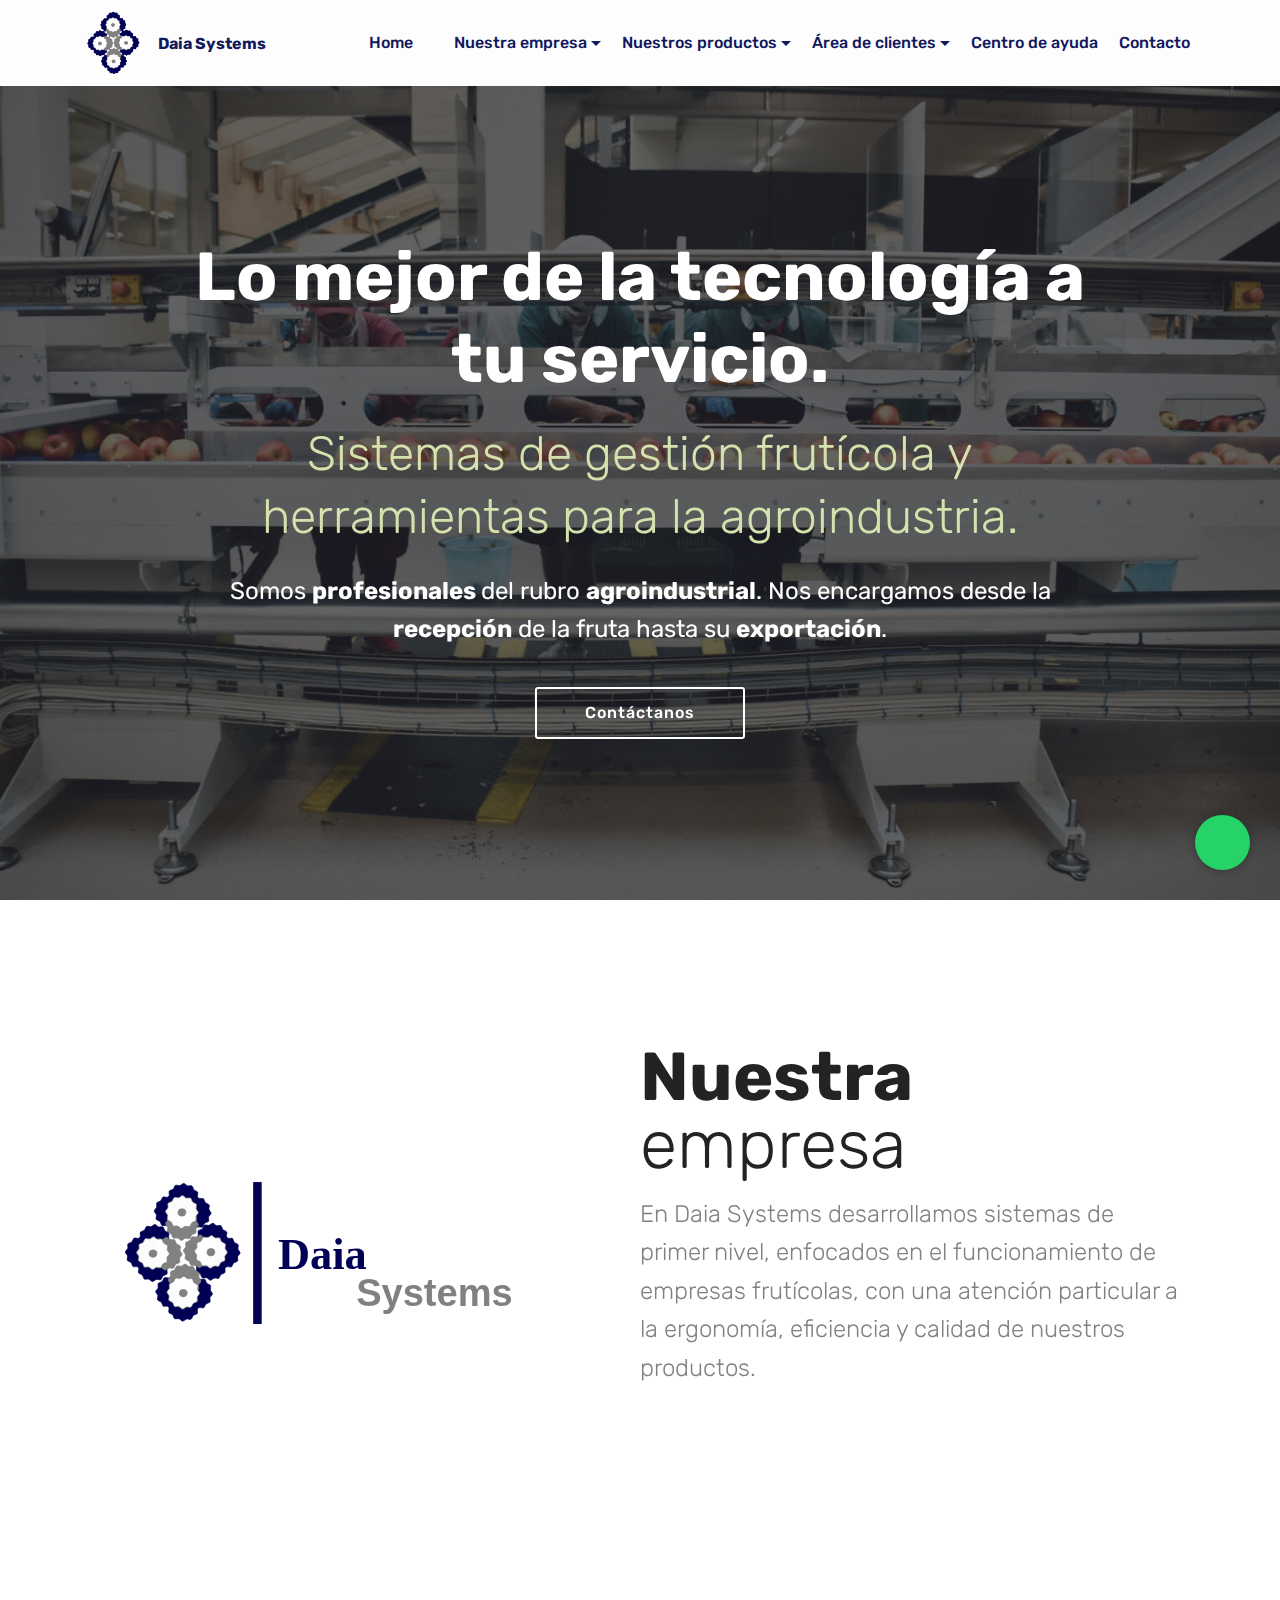
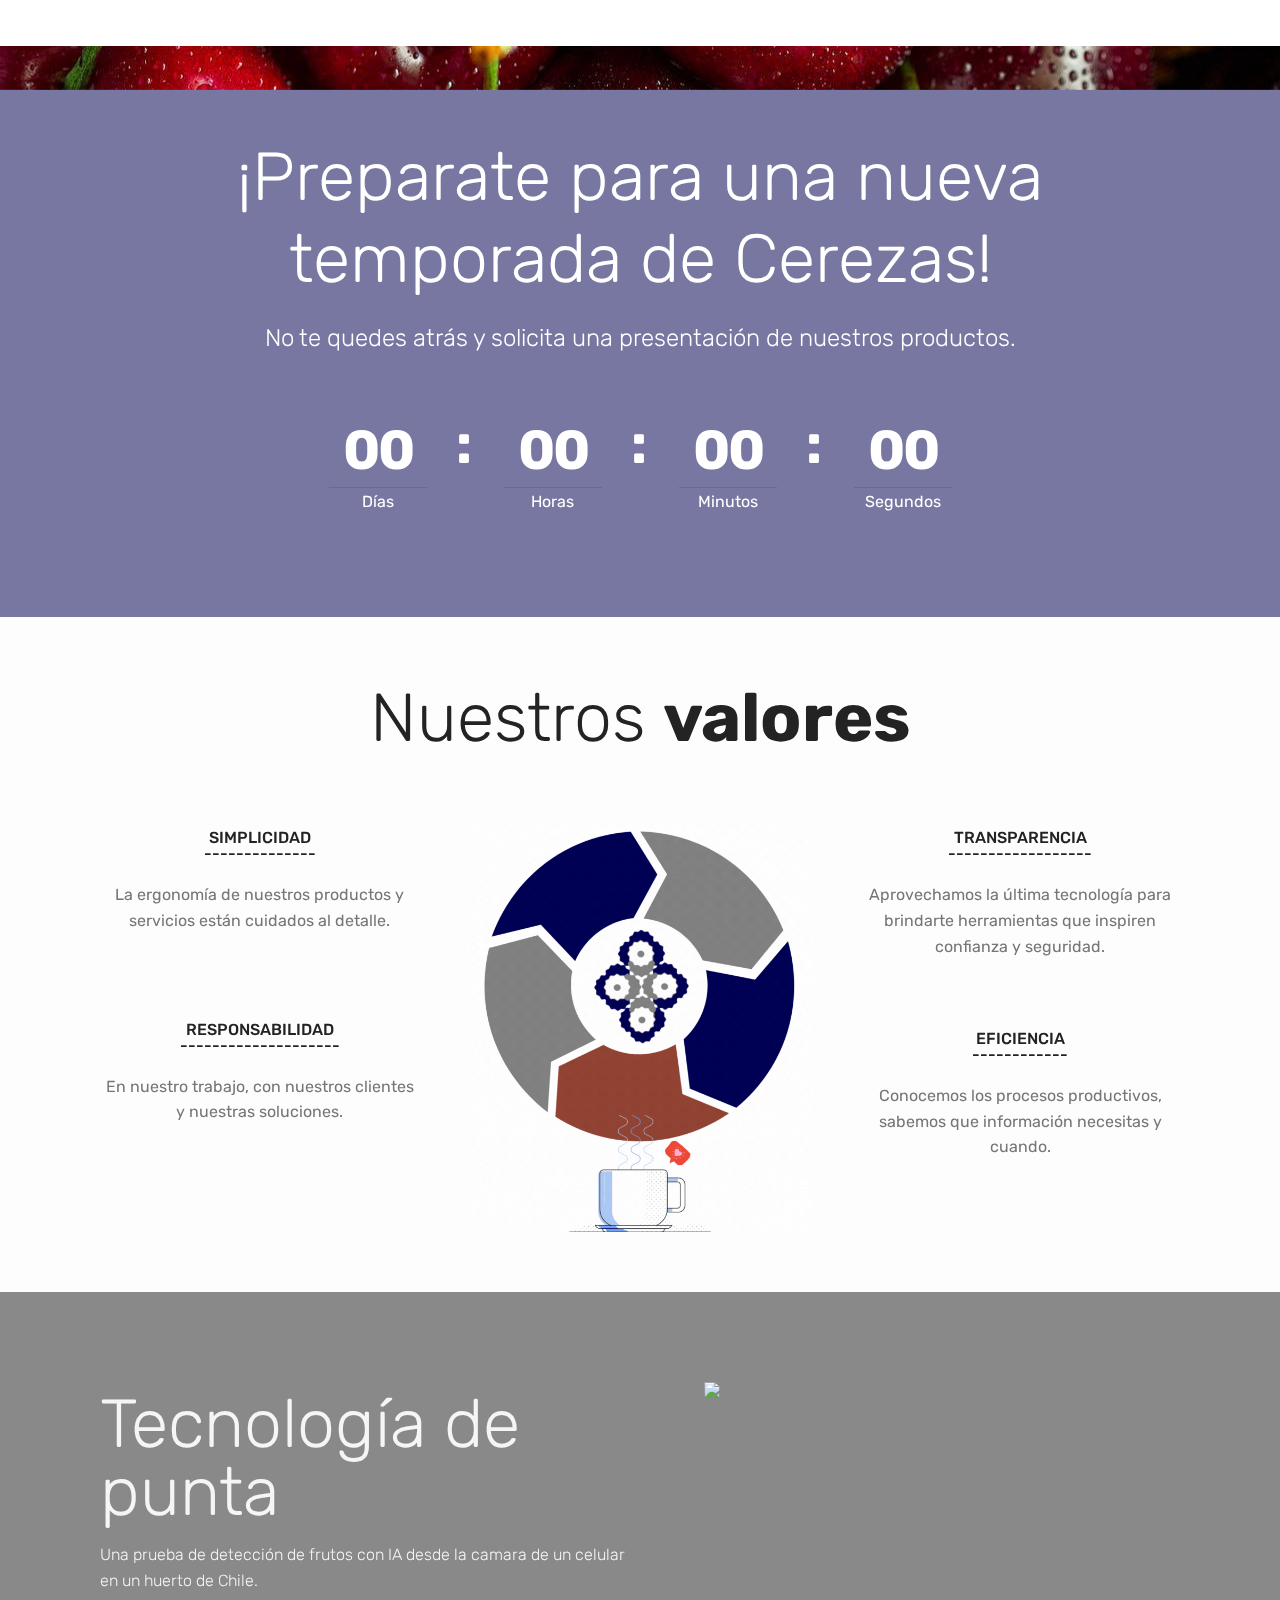
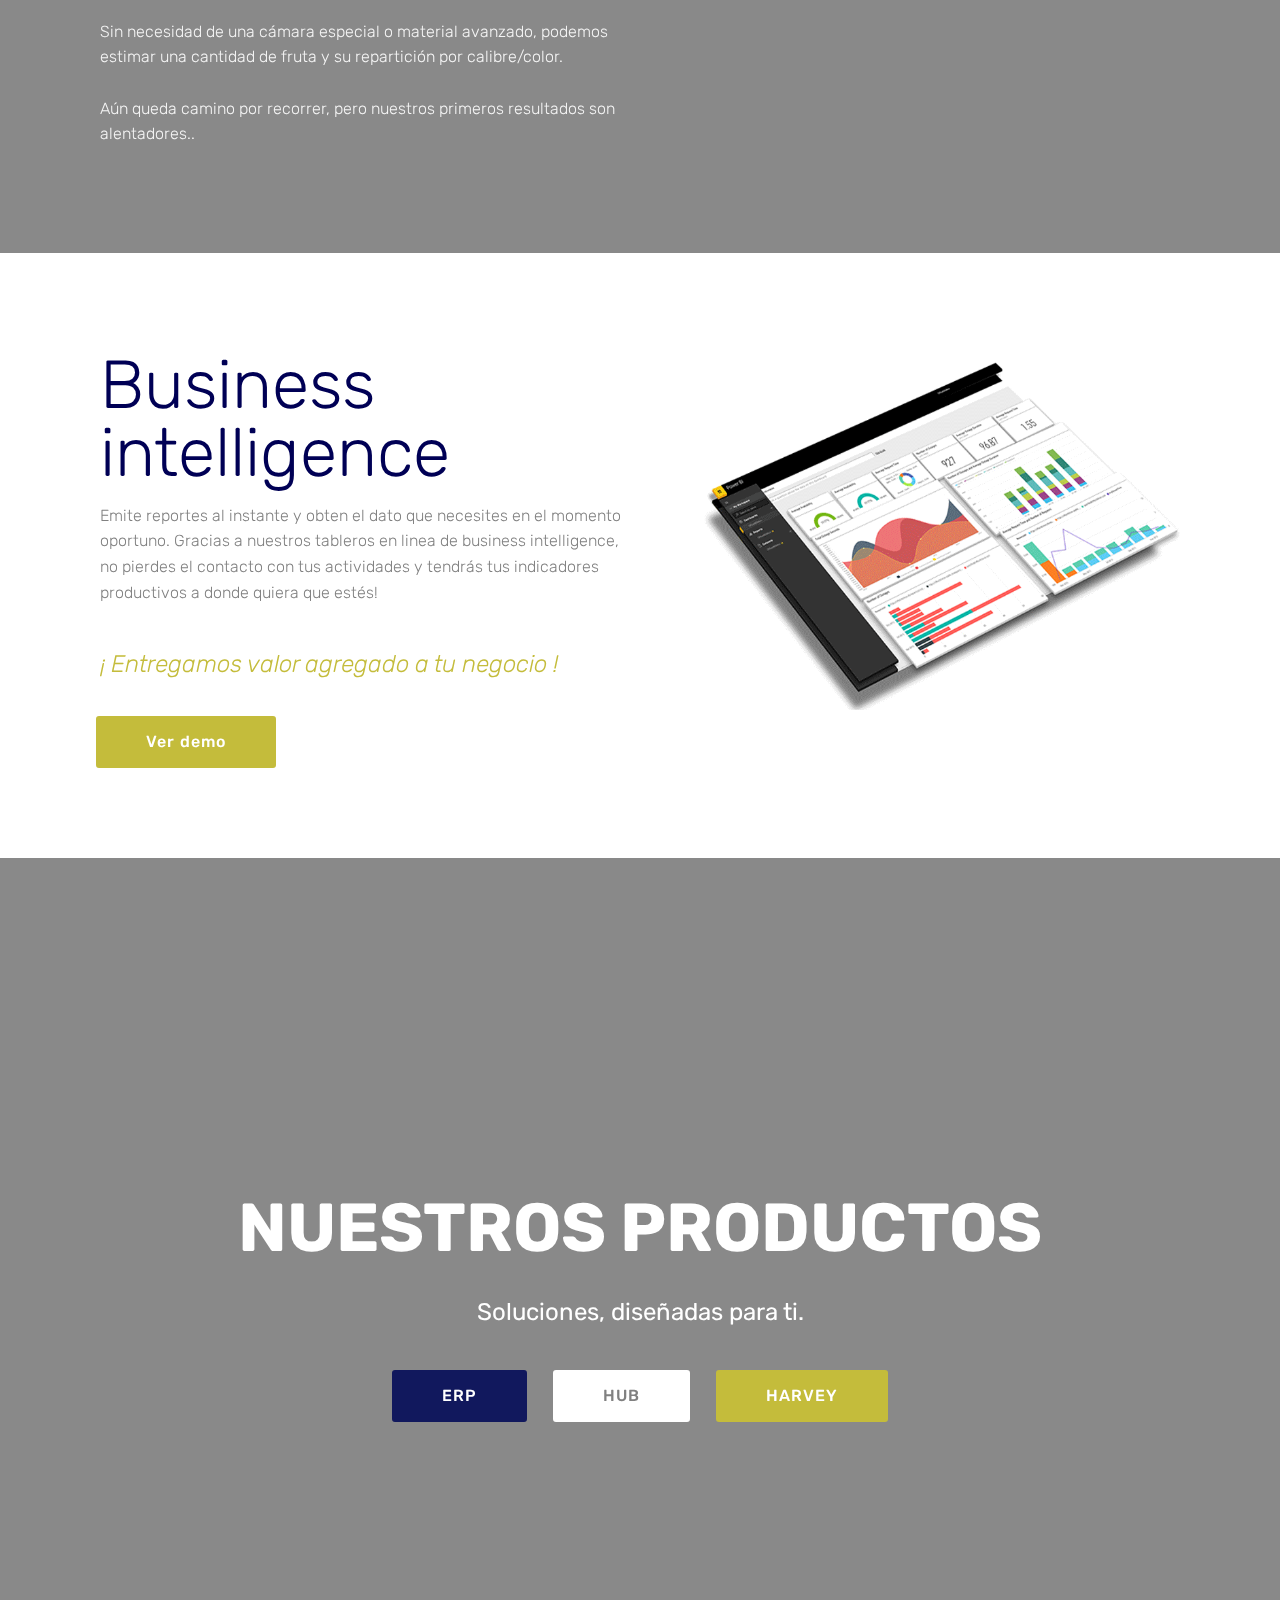
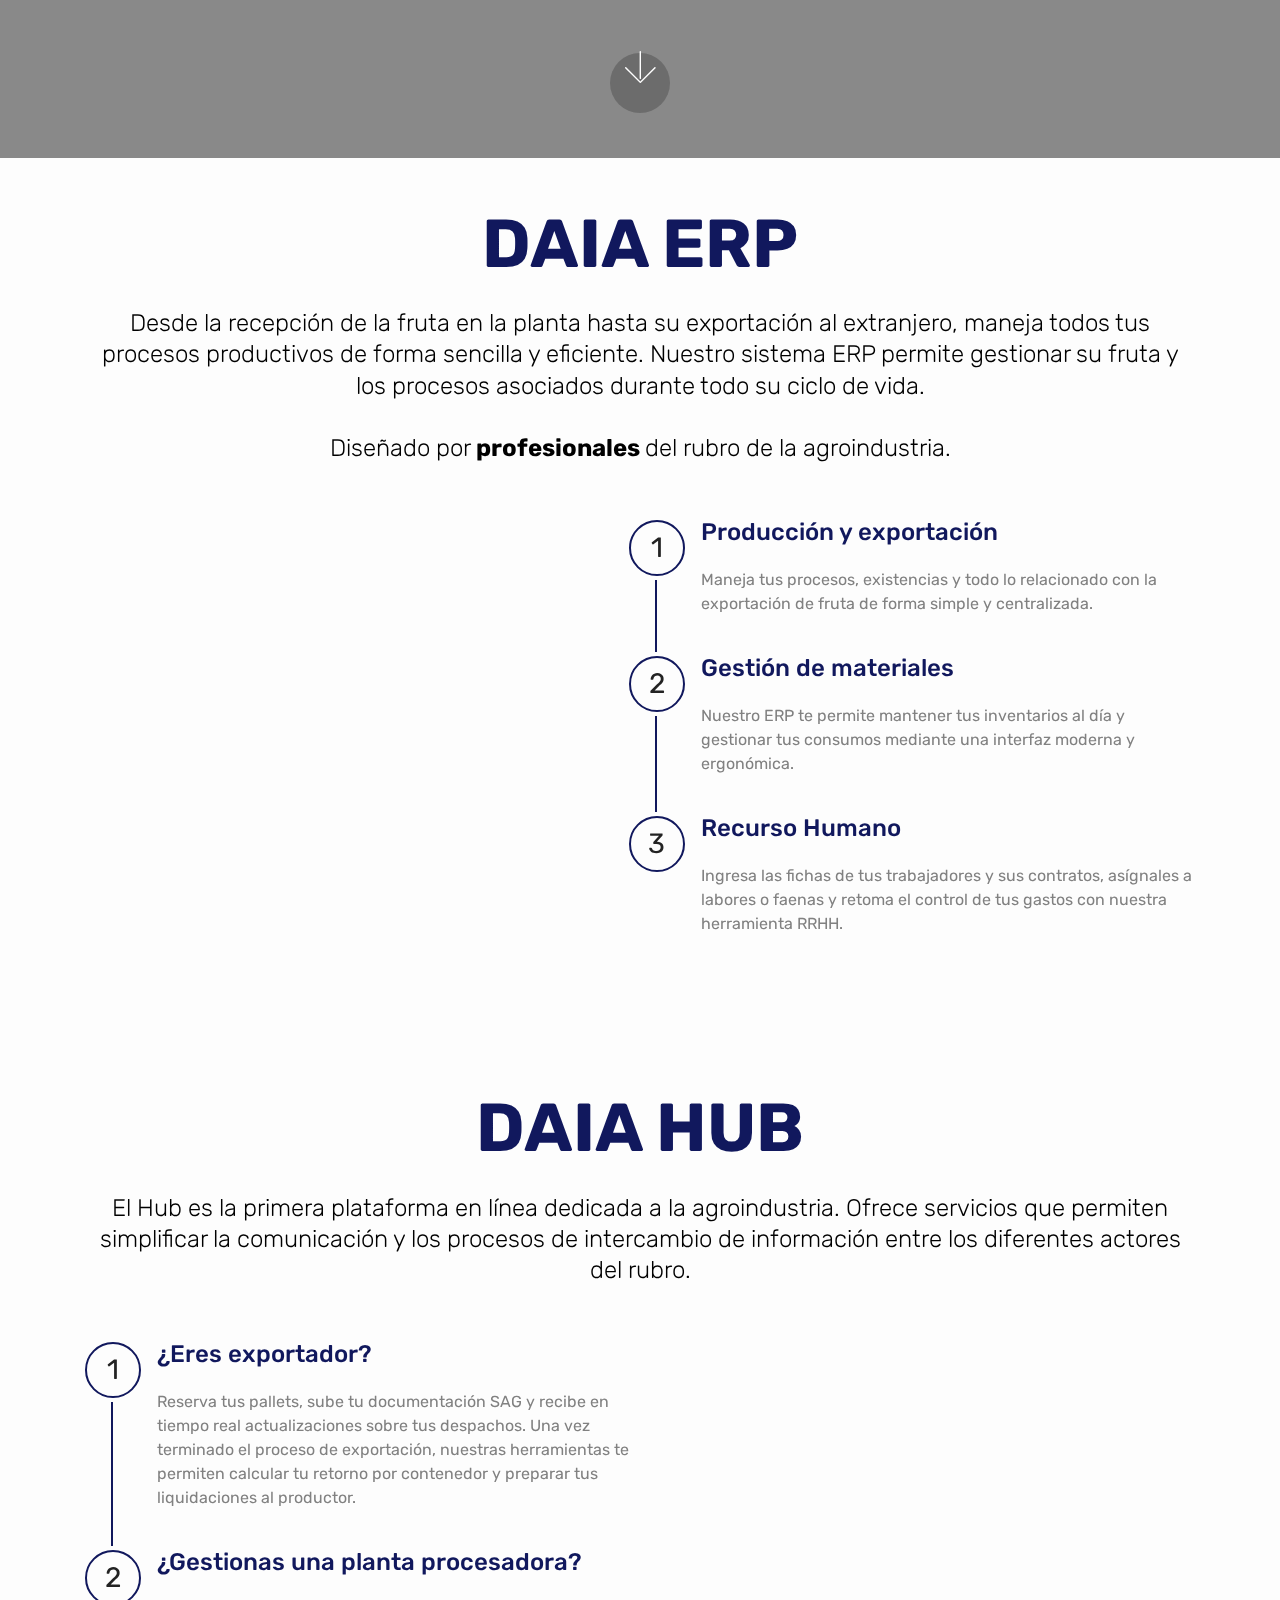
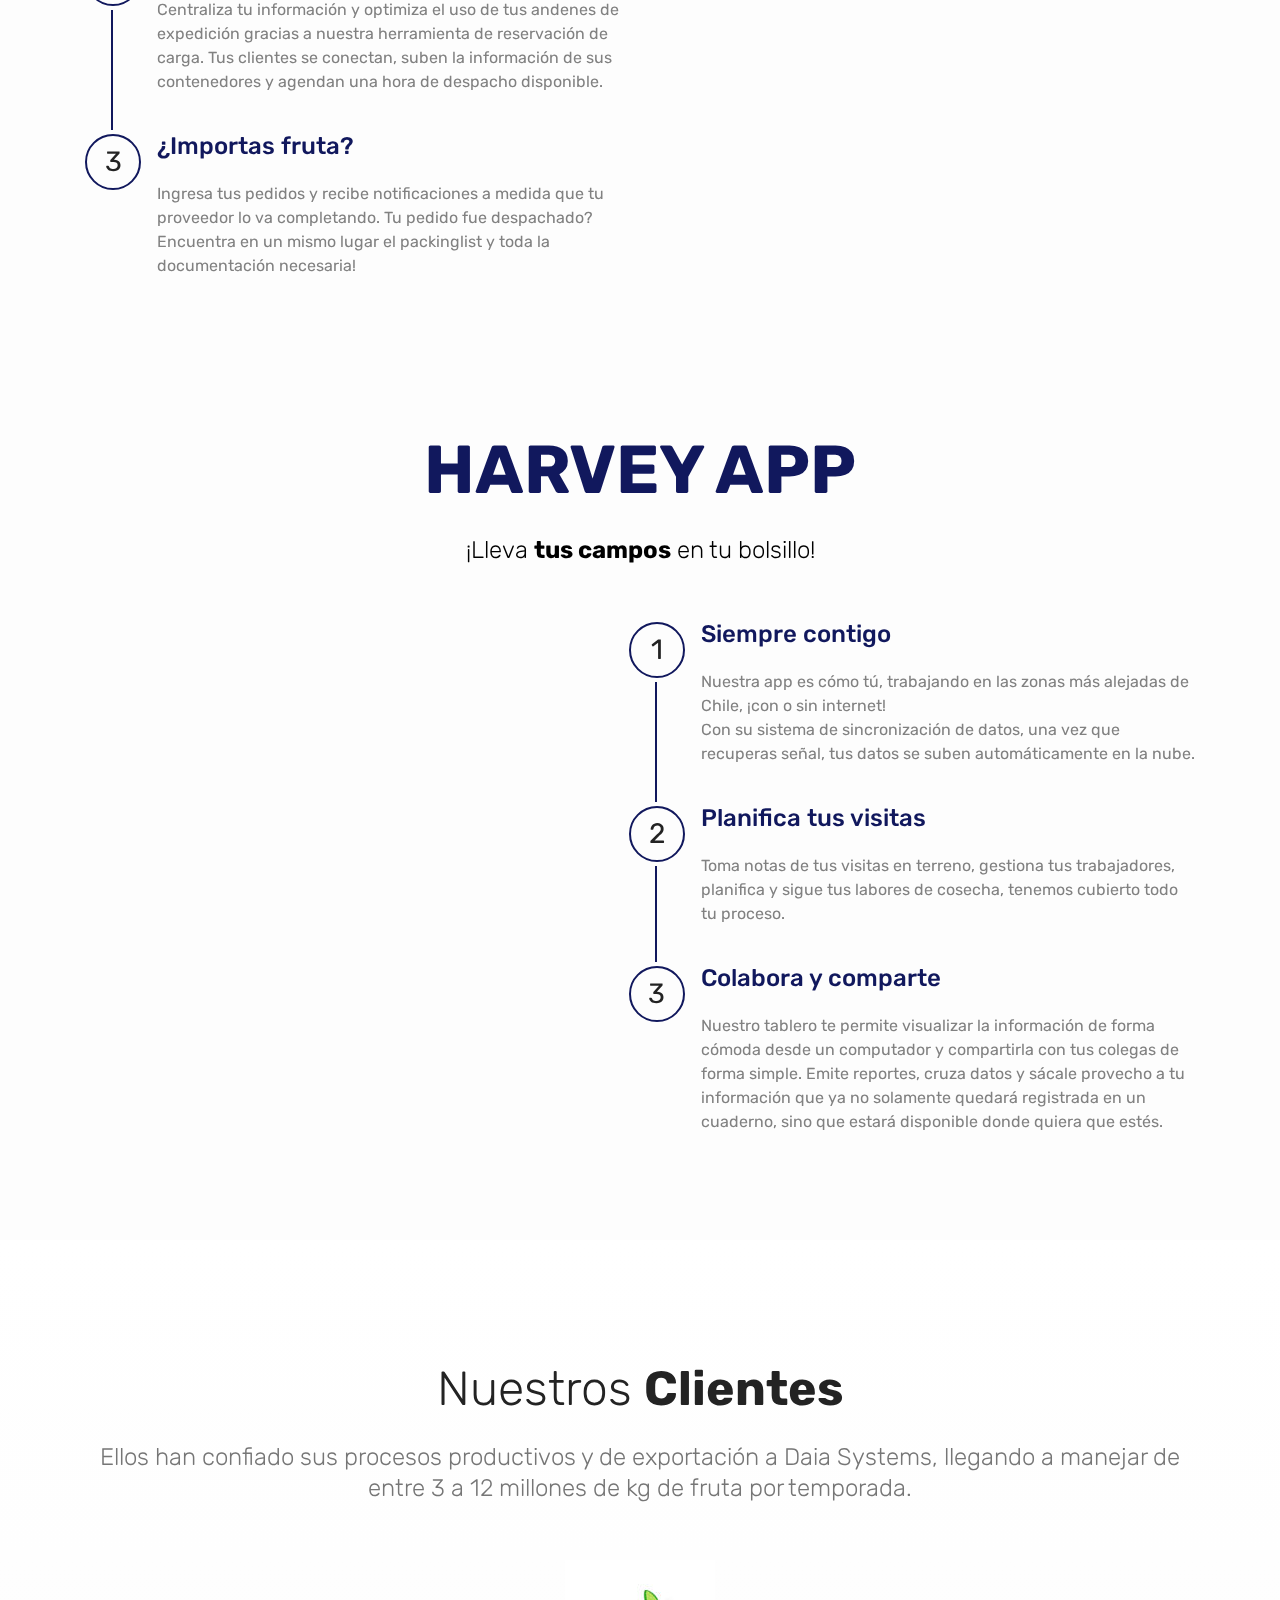
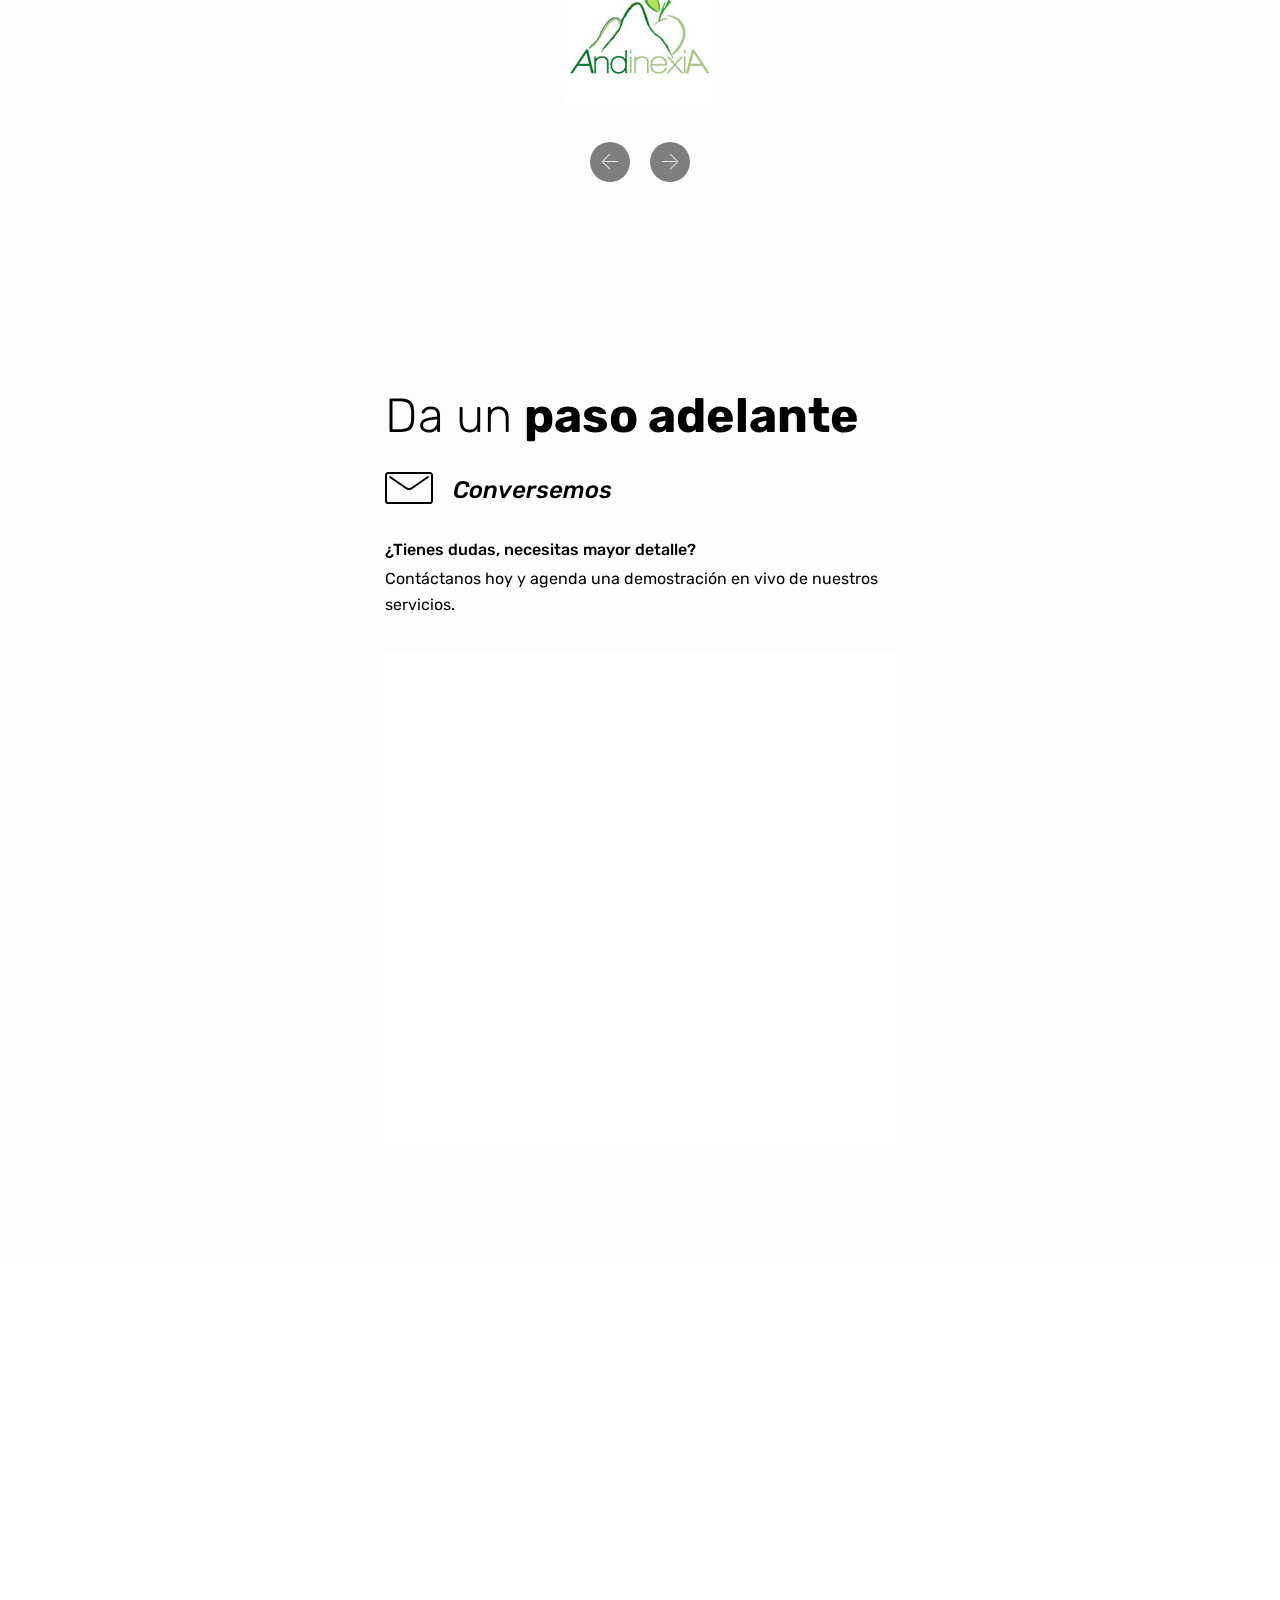
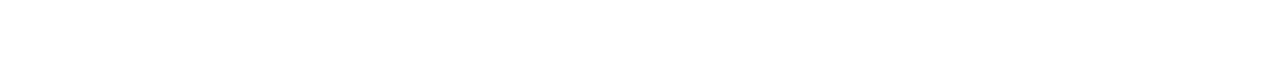
==== commit 4d51f262: "Update index.html" ====
--- a/index.html
+++ b/index.html
@@ -699,7 +699,7 @@
             <div class="media-container-row">
                 <div class="col-sm-6 copyright">
                     <p class="mbr-text mbr-fonts-style display-7">
-                        © Copyright 2023 Daia Systems&nbsp;<br>Desarrollado con Mobirise y Chilipepper desde Chile &#x1F1E8;&#x1F1F1;.<br></p>
+                        © Copyright 2023 Daia Systems&nbsp;<br>Desarrollado con Mobirise y Chilipepper desde Chile &#x1F1E8;&#x1F1F1; con ♥.<br></p>
                 </div>
                 <div class="col-md-6">
                     <div class="social-list align-right">
@@ -746,4 +746,4 @@
   
   
 </body>
-</html>+</html>
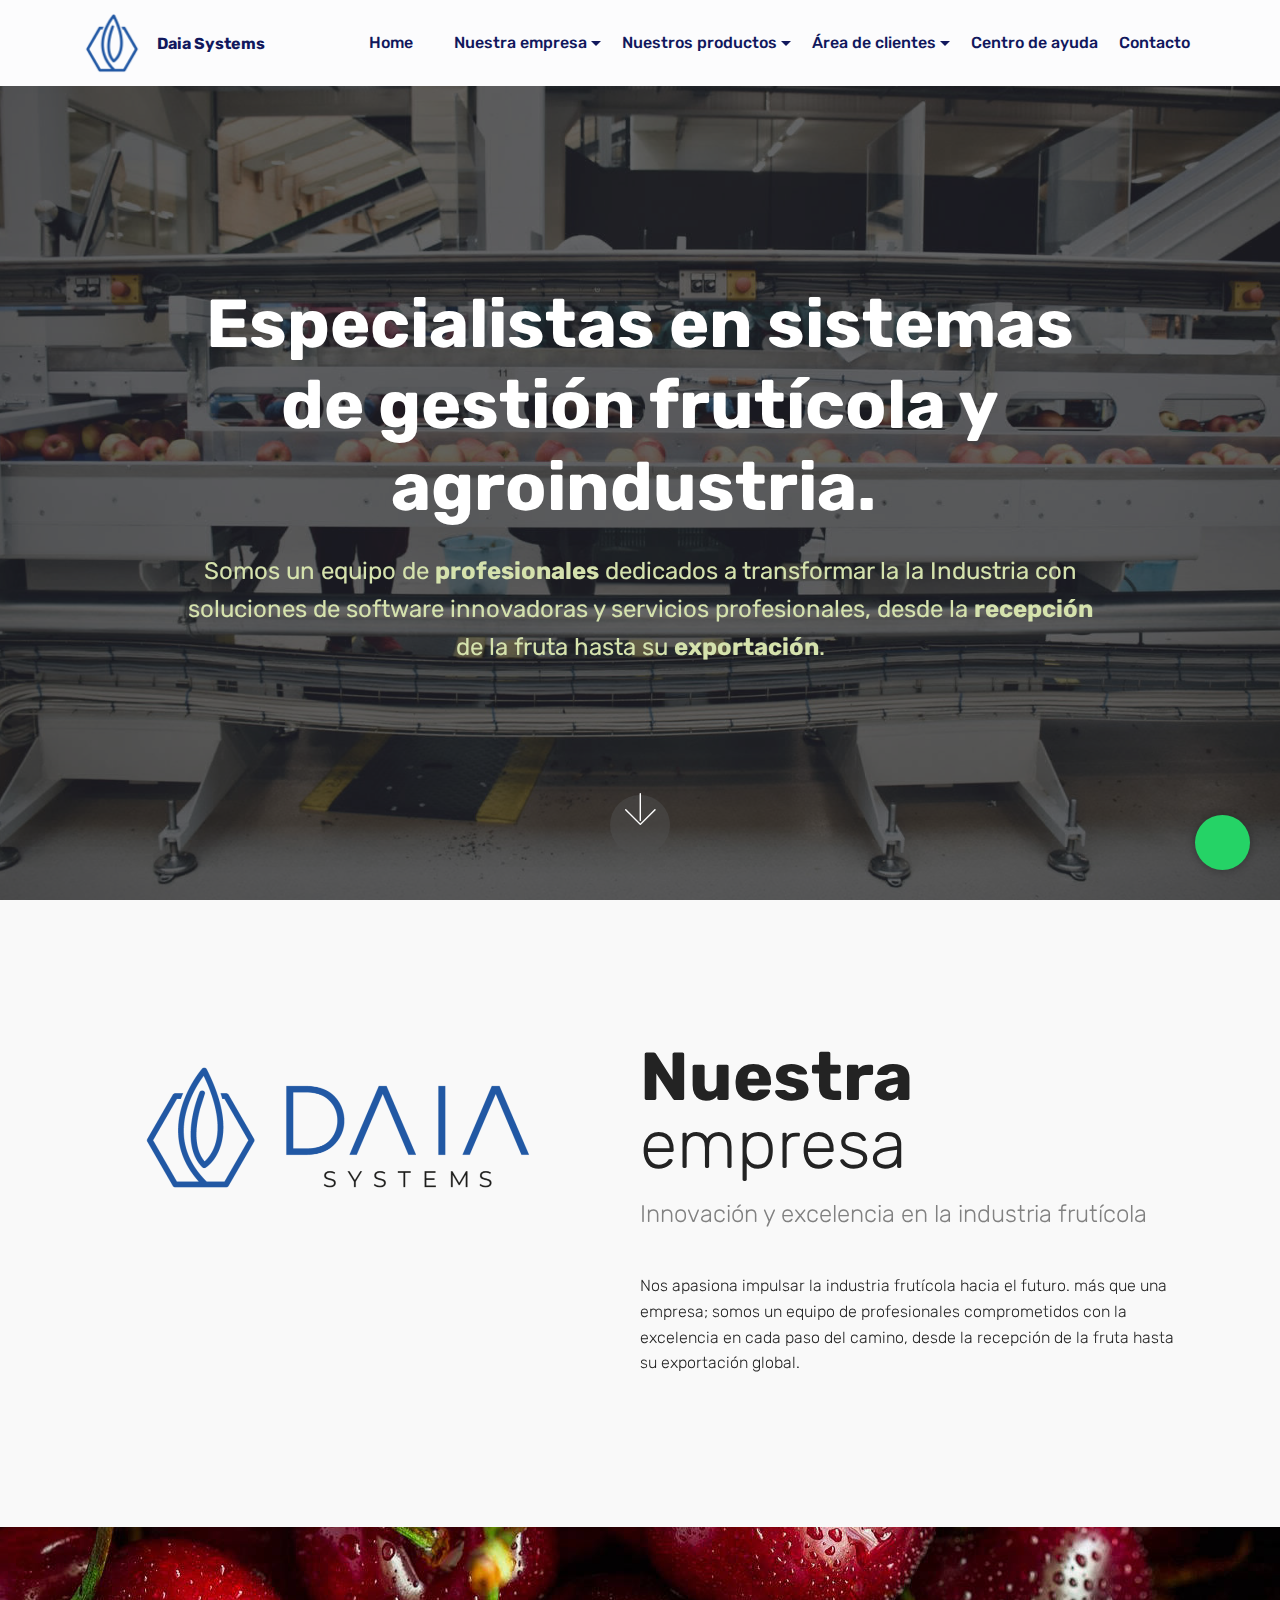
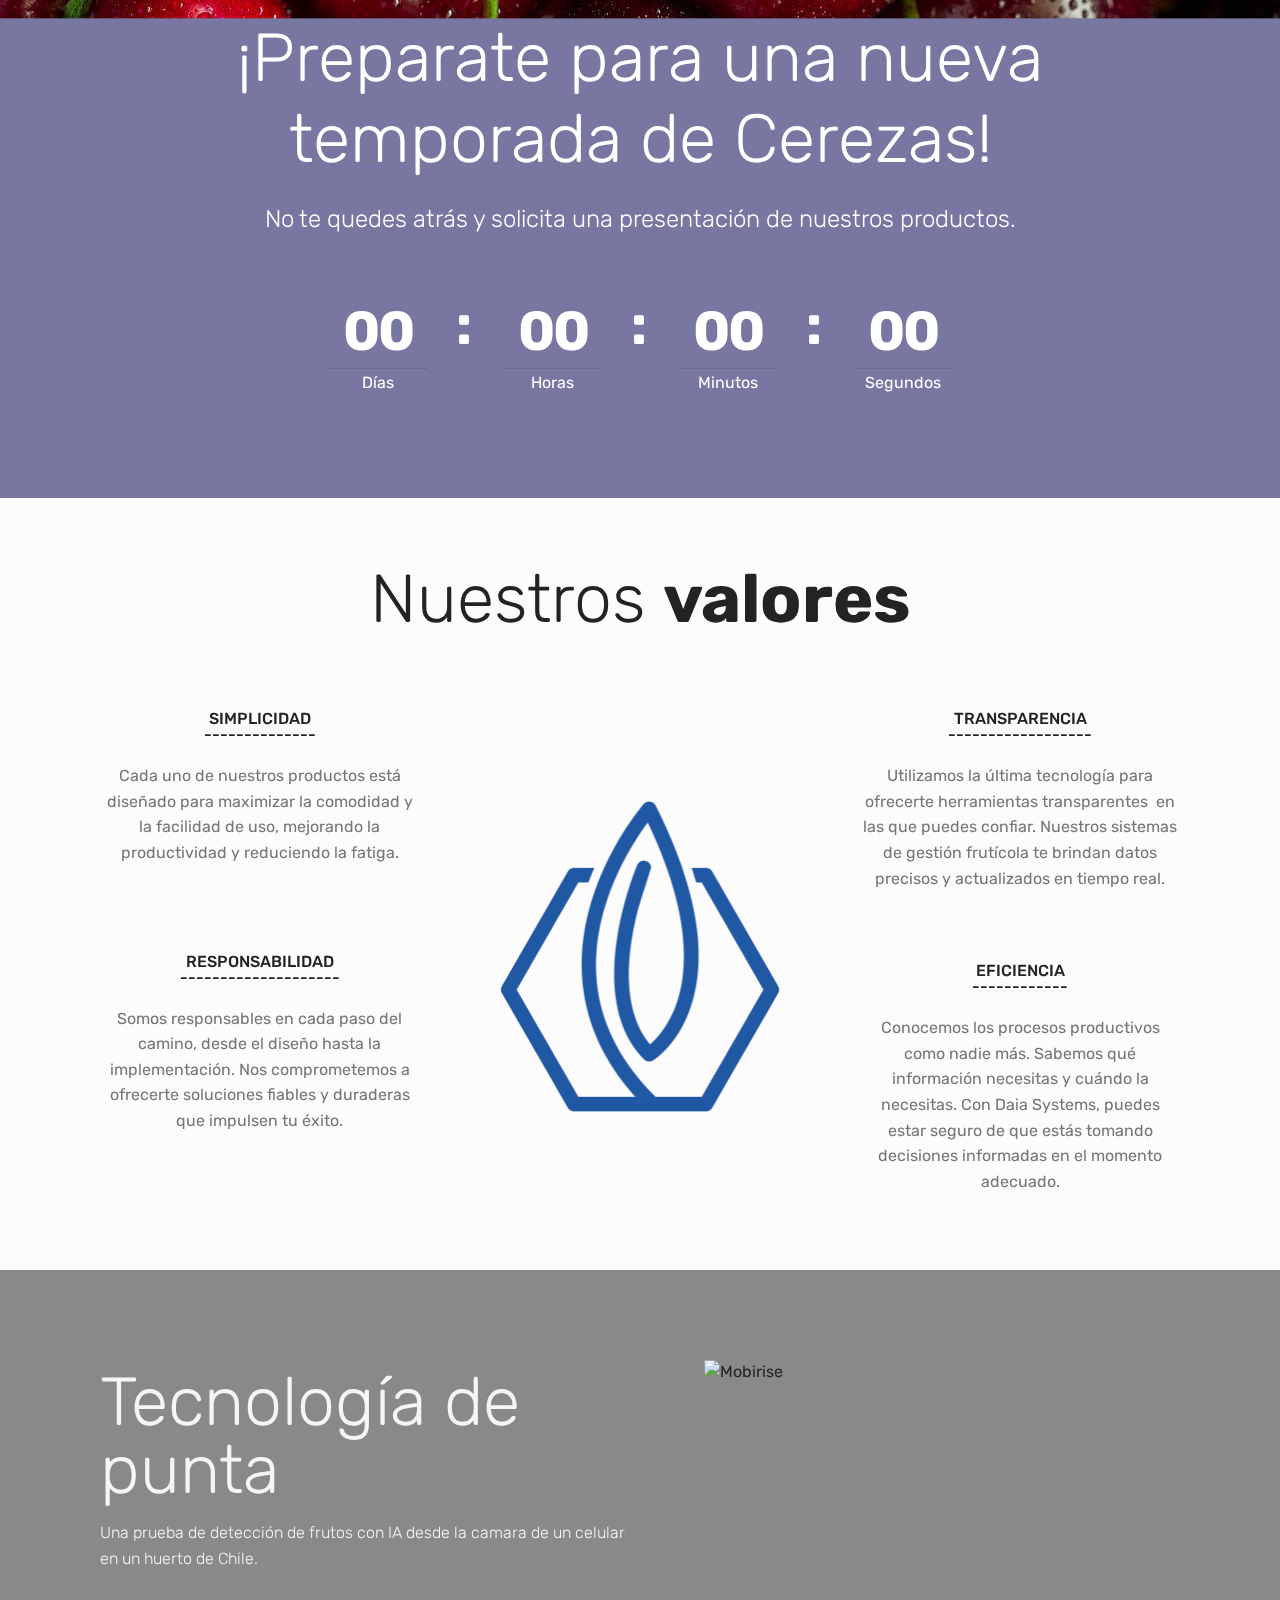
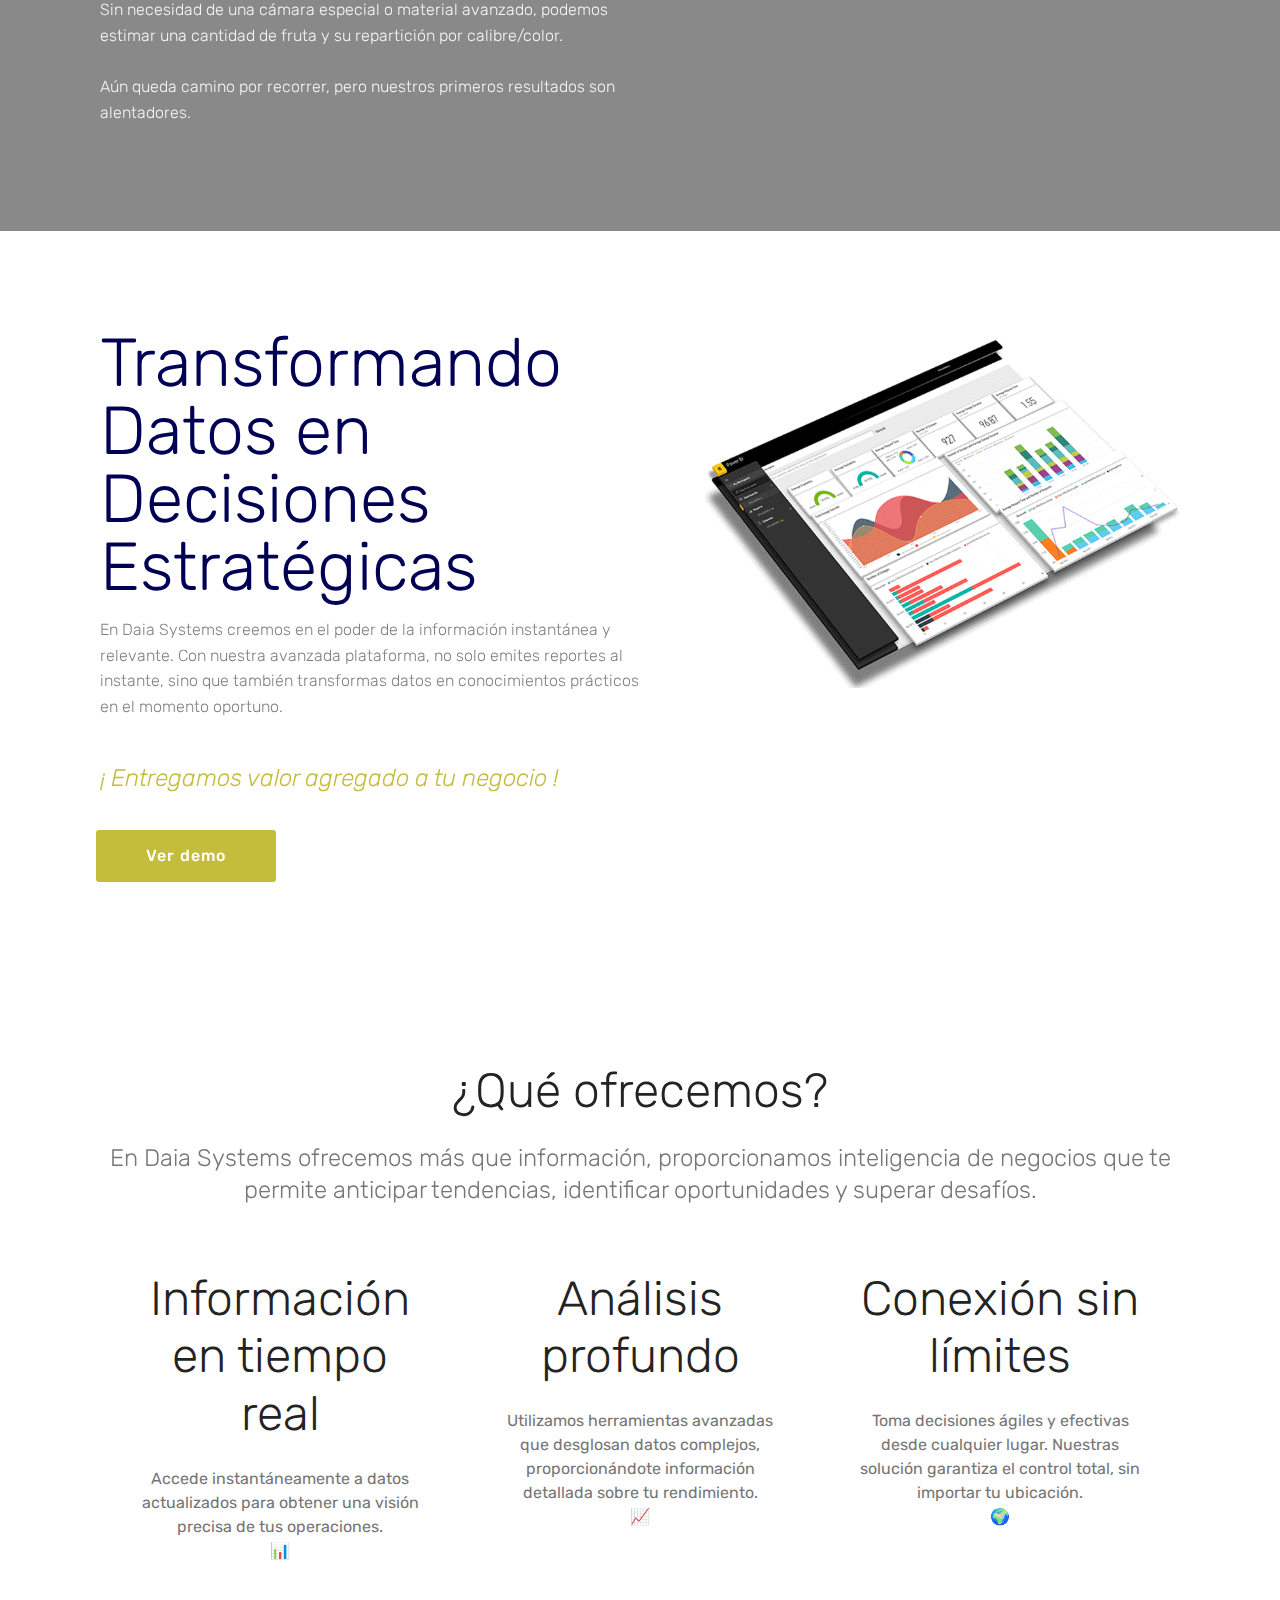
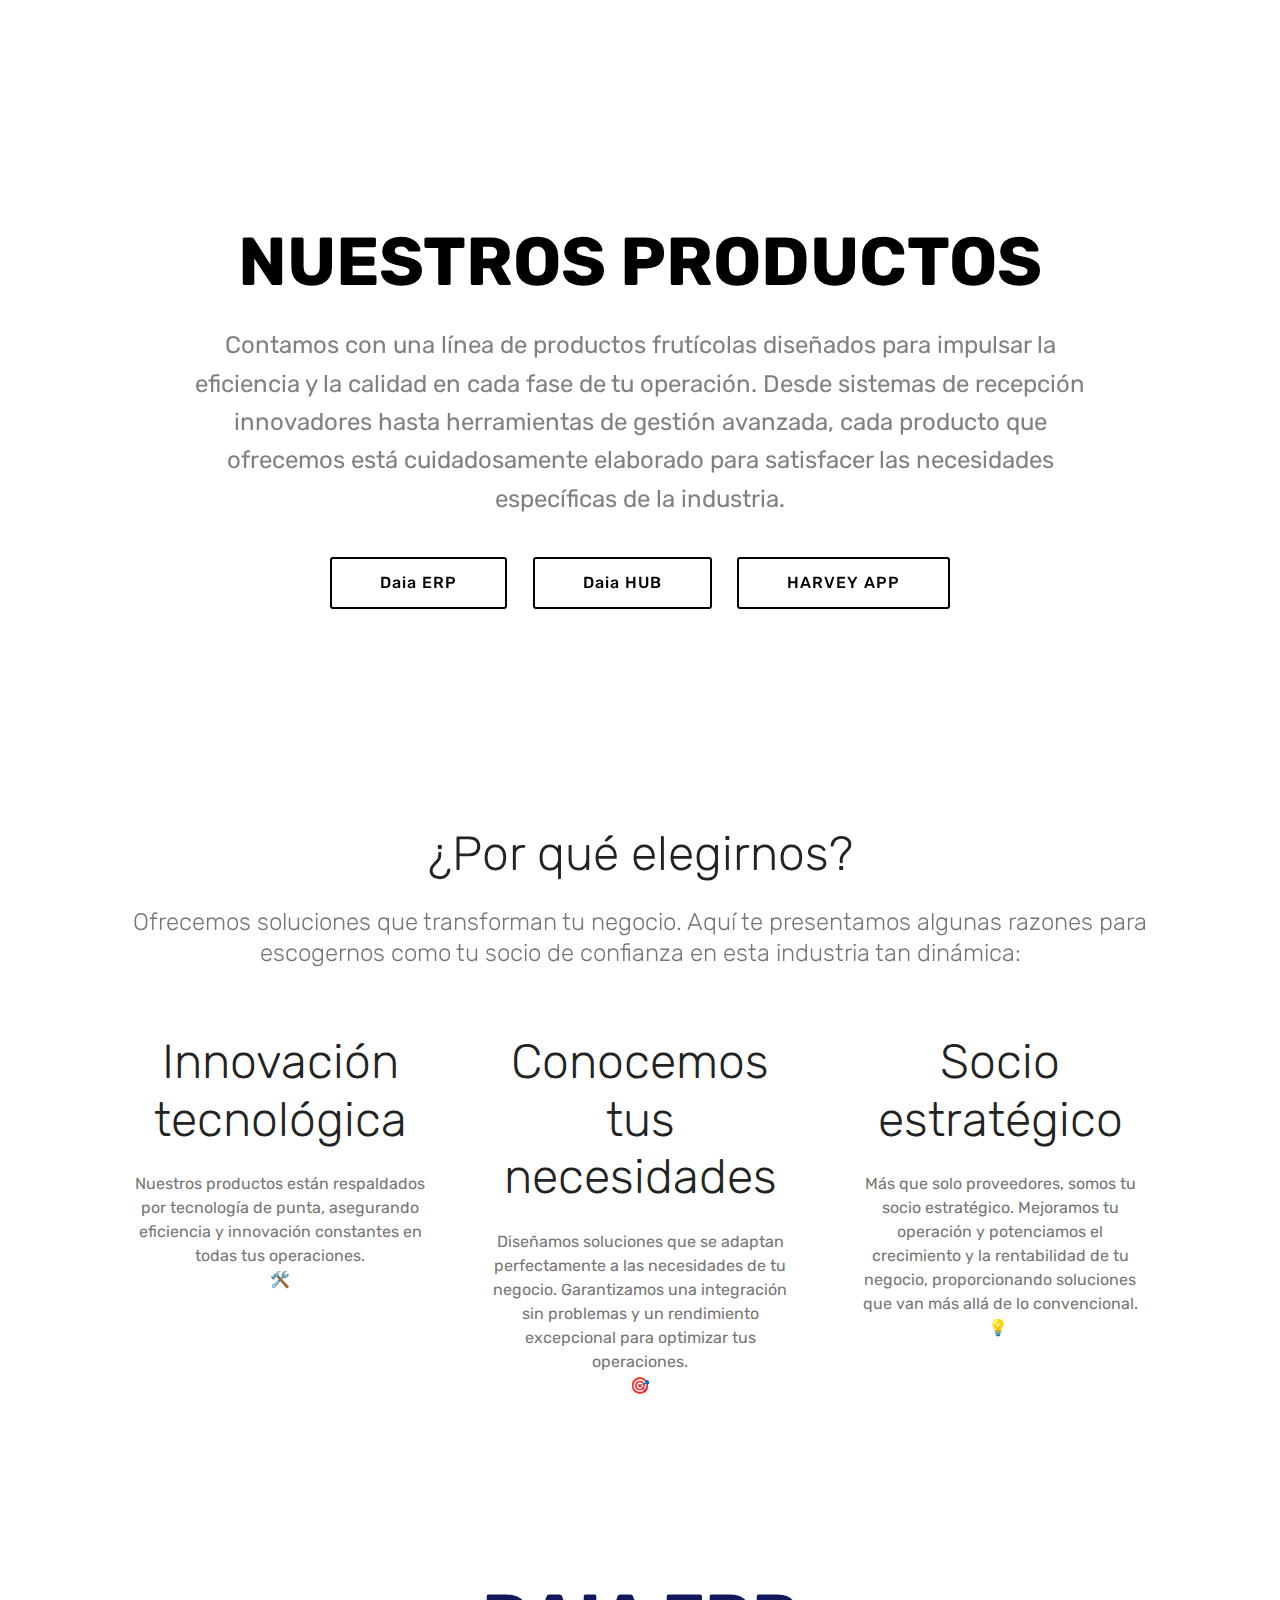
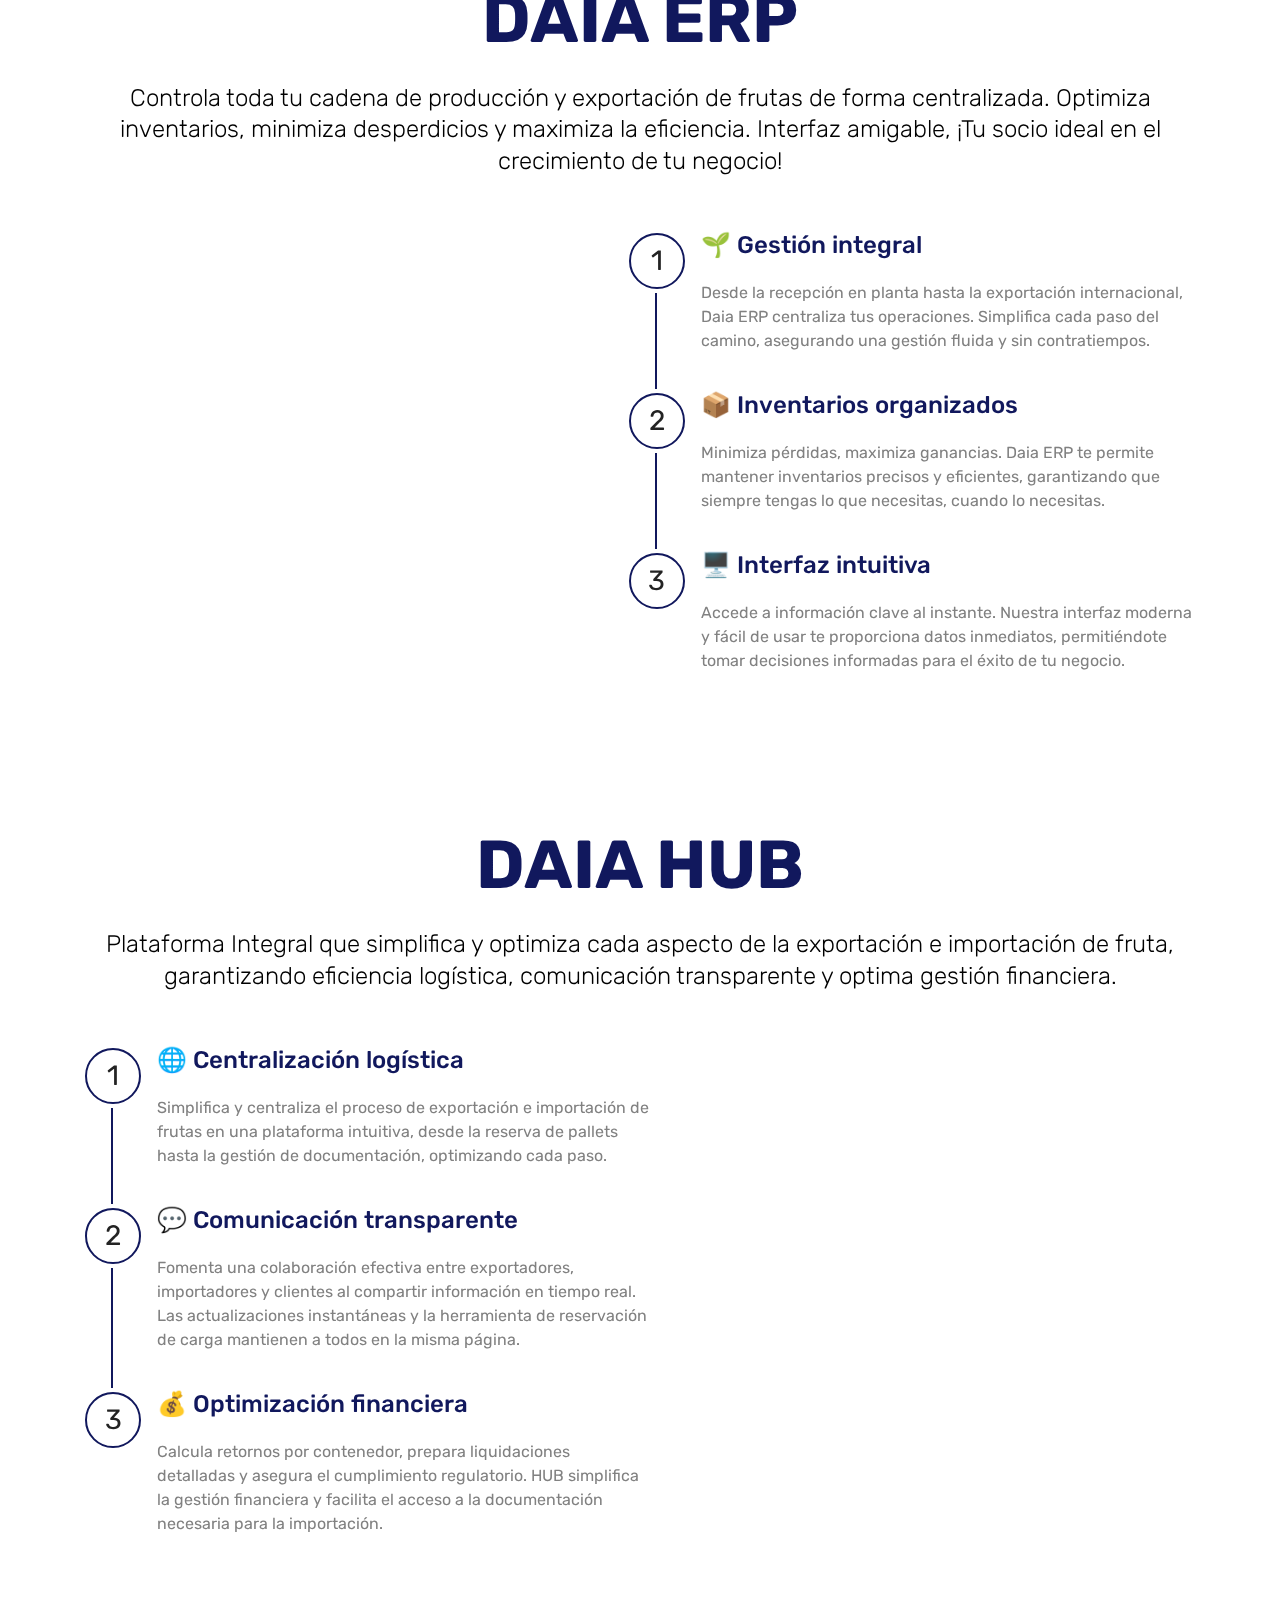
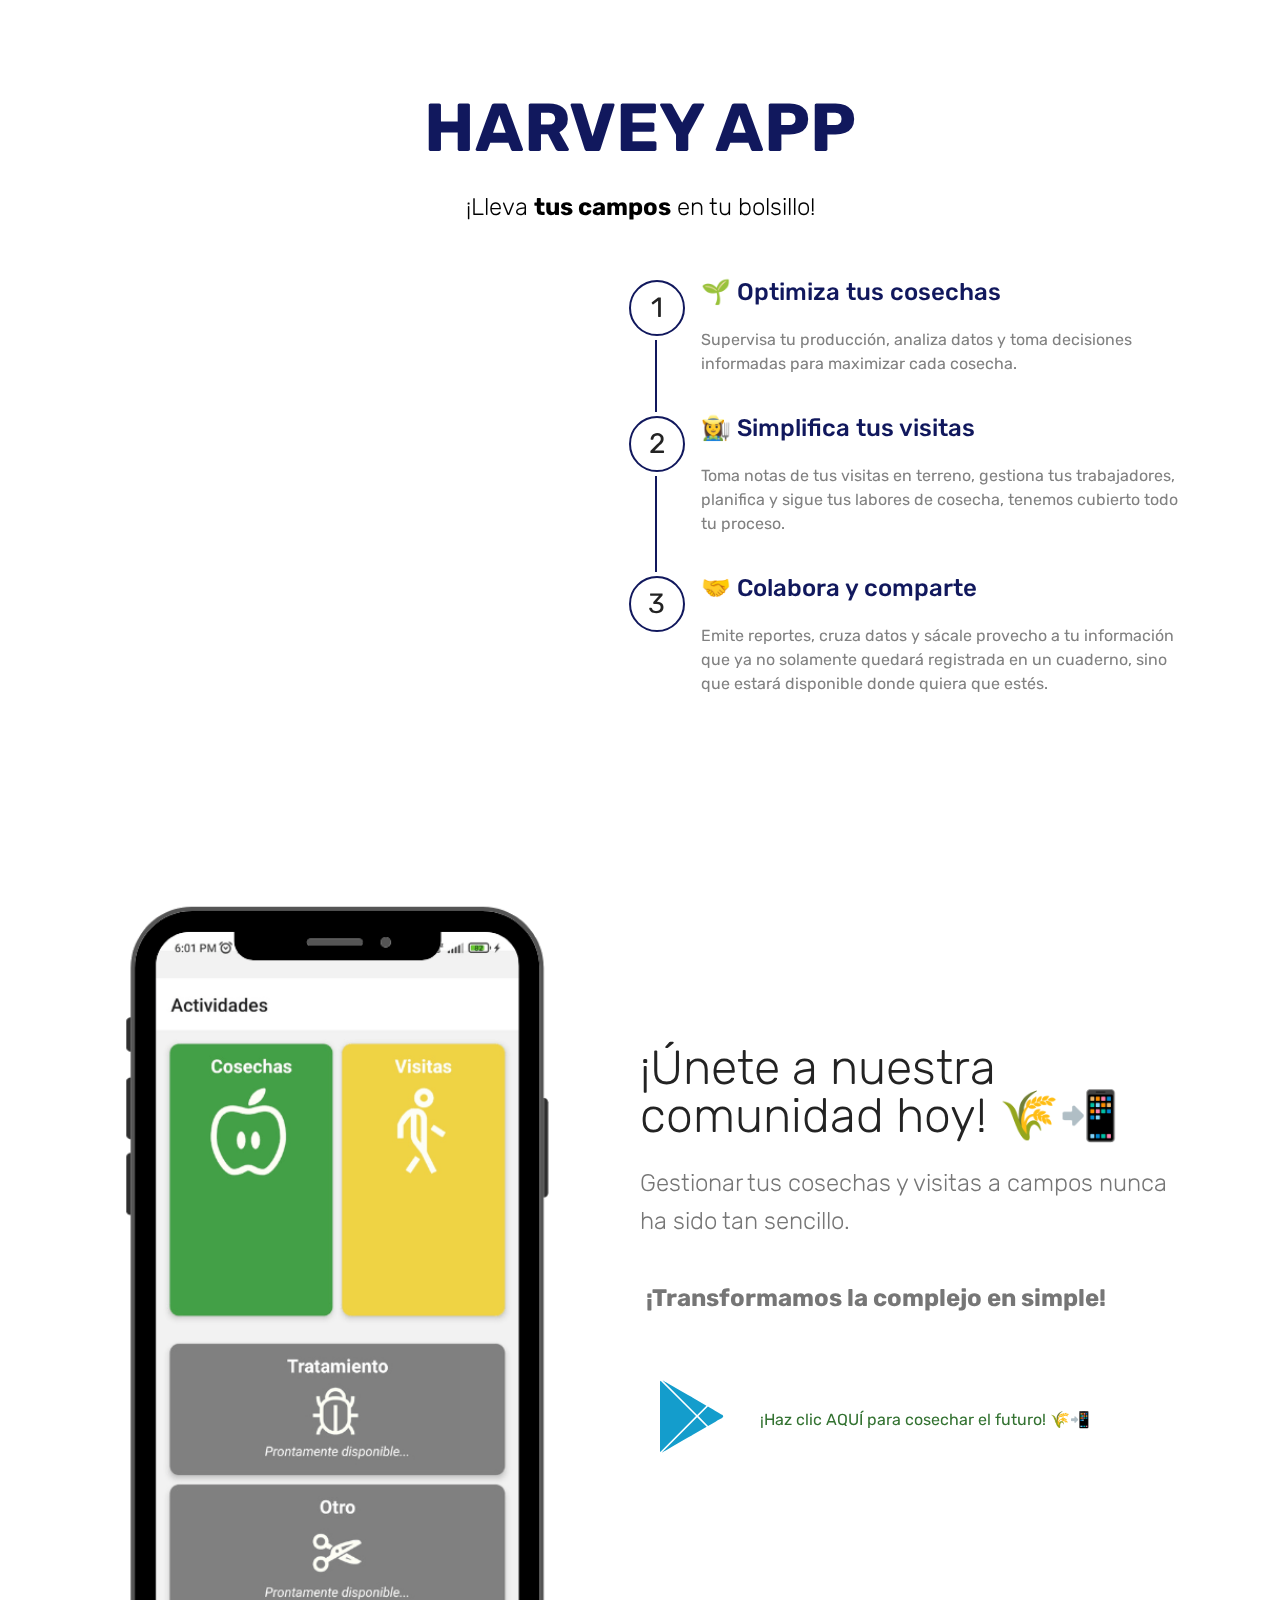
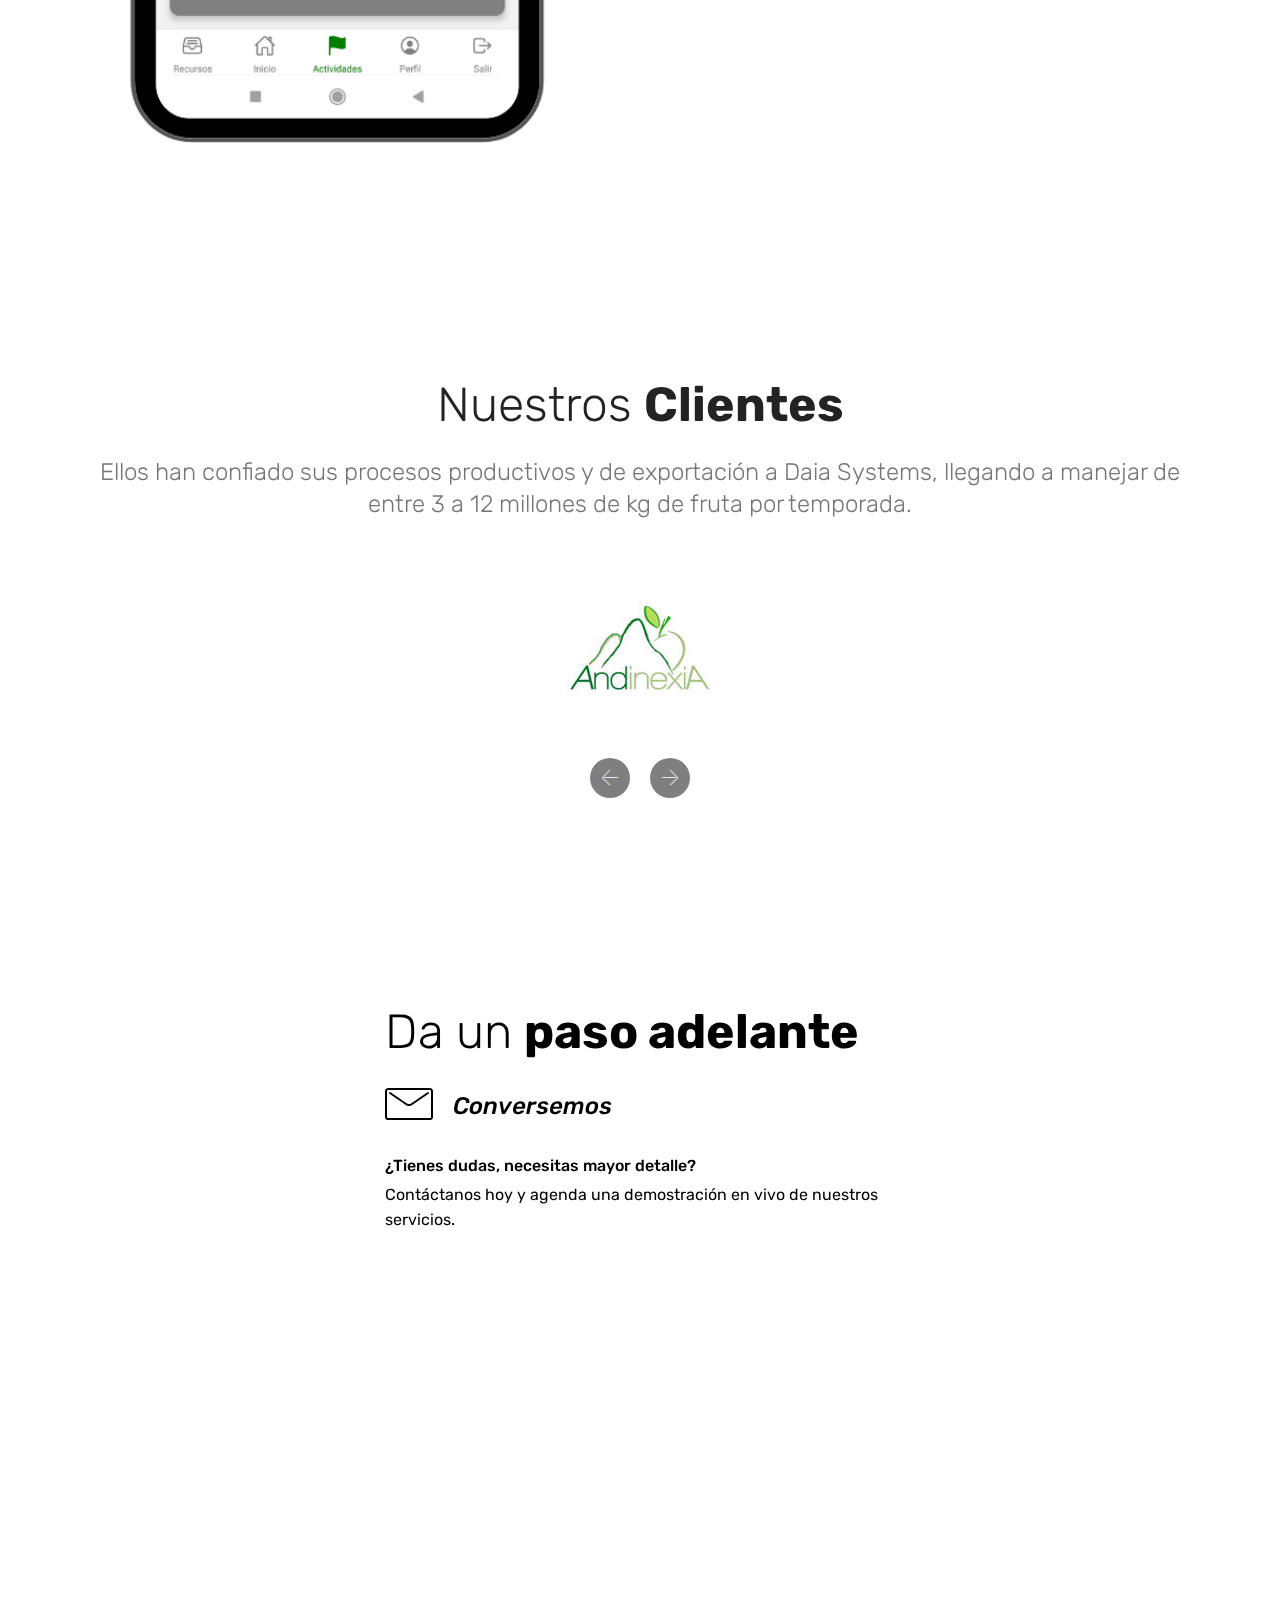
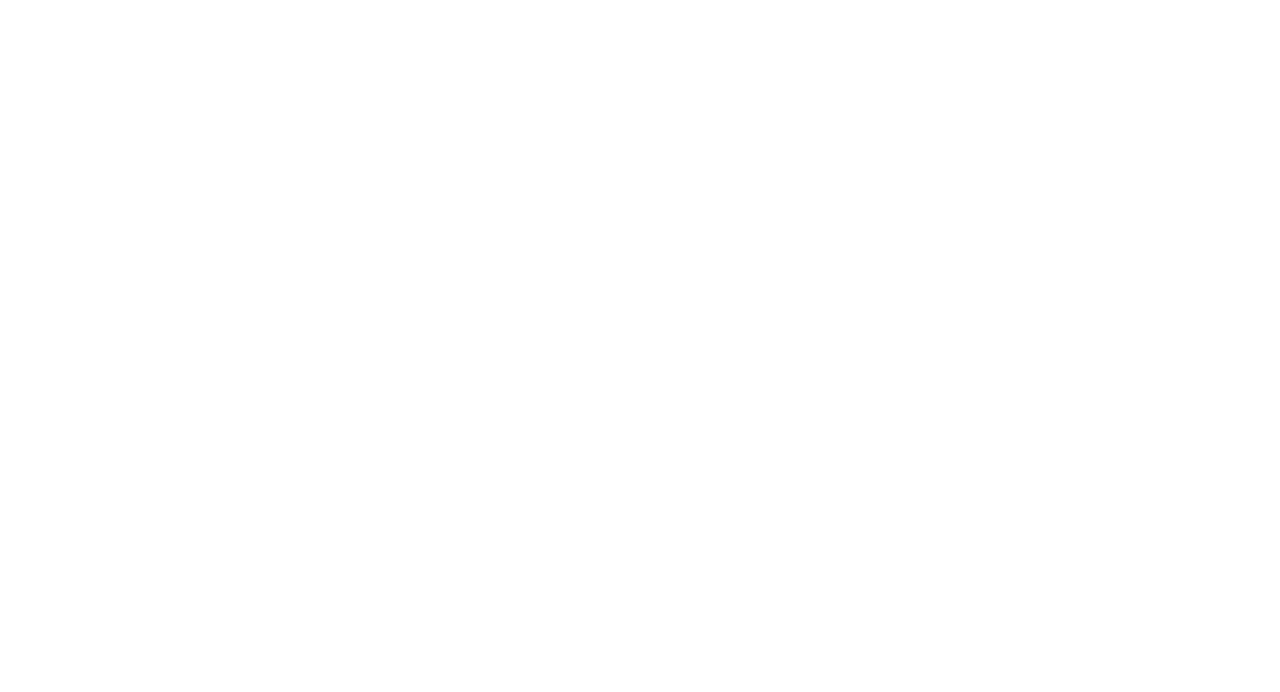
==== commit f84e6cd3: "daia.cl 2023" ====
--- a/index.html
+++ b/index.html
@@ -1,26 +1,27 @@
 <!DOCTYPE html>
 <html  >
 <head>
+  <!-- Site made with Mobirise Website Builder v4.12.4, https://mobirise.com -->
   <meta charset="UTF-8">
   <meta http-equiv="X-UA-Compatible" content="IE=edge">
+  <meta name="generator" content="Mobirise v4.12.4, mobirise.com">
   <meta name="twitter:card" content="summary_large_image"/>
   <meta name="twitter:image:src" content="assets/images/index-meta.svg">
   <meta property="og:image" content="assets/images/index-meta.svg">
   <meta name="twitter:title" content="Daia Systems">
   <meta name="viewport" content="width=device-width, initial-scale=1, minimum-scale=1">
-  <link rel="shortcut icon" href="assets/images/iconodaianotion-128x126.png" type="image/x-icon">
+  <link rel="shortcut icon" href="assets/images/icono-130x130.png" type="image/x-icon">
   <meta name="description" content="Desarrollo de sistemas de gestión frutícola y herramientas para la agroindustria.">
   
   
   <title>Daia Systems</title>
   <link rel="stylesheet" href="assets/web/assets/mobirise-icons/mobirise-icons.css">
-  <link rel="stylesheet" href="assets/web/assets/mobirise-icons-bold/mobirise-icons-bold.css">
   <link rel="stylesheet" href="assets/bootstrap/css/bootstrap.min.css">
   <link rel="stylesheet" href="assets/bootstrap/css/bootstrap-grid.min.css">
   <link rel="stylesheet" href="assets/bootstrap/css/bootstrap-reboot.min.css">
+  <link rel="stylesheet" href="assets/socicon/css/styles.css">
   <link rel="stylesheet" href="assets/dropdown/css/style.css">
   <link rel="stylesheet" href="assets/tether/tether.min.css">
-  <link rel="stylesheet" href="assets/socicon/css/styles.css">
   <link rel="stylesheet" href="assets/theme/css/style.css">
   <link rel="preload" as="style" href="assets/mobirise/css/mbr-additional.css">
   <link rel="stylesheet" href="assets/mobirise/css/mbr-additional.css" type="text/css">
@@ -28,7 +29,28 @@
   <!--Icon-Font-->
   <script src="https://kit.fontawesome.com/eb496ab1a0.js" crossorigin="anonymous"></script>
   
+  <!-- Google tag (gtag.js) -->
+<script async src="https://www.googletagmanager.com/gtag/js?id=G-28TLG79GVY"></script>
+<script>
+  window.dataLayer = window.dataLayer || [];
+  function gtag(){dataLayer.push(arguments);}
+  gtag('js', new Date());
+
+  gtag('config', 'G-28TLG79GVY');
+</script>
   
+<!-- Google tag (gtag.js) --> 
+<script async src="https://www.googletagmanager.com/gtag/js?id=AW-10991087884"></script>
+ <script> 
+    window.dataLayer = window.dataLayer || []; 
+    function gtag(){dataLayer.push(arguments);} 
+    gtag('js', new Date()); 
+    gtag('config', 'AW-10991087884'); 
+</script>
+
+<!-- Event snippet for Vista de página conversion page --> 
+<script> gtag('event', 'conversion', {'send_to': 'AW-10991087884/dgcTCMDZ6eUYEIzi-vgo'}); </script>
+ 
 </head>
 <body>
     <!--Botón de whatsapp-->
@@ -36,8 +58,10 @@
 	    <i class="fa fa-whatsapp icono"></i>
     </a>
 
-    <!--Barra de navegación-->
-    <section class="menu cid-qTkzRZLJNu" once="menu" id="menu1-0">
+  <section class="menu cid-qTkzRZLJNu" once="menu" id="menu1-0">
+
+    
+
     <nav class="navbar navbar-expand beta-menu navbar-dropdown align-items-center navbar-fixed-top navbar-toggleable-sm">
         <button class="navbar-toggler navbar-toggler-right" type="button" data-toggle="collapse" data-target="#navbarSupportedContent" aria-controls="navbarSupportedContent" aria-expanded="false" aria-label="Toggle navigation">
             <div class="hamburger">
@@ -51,7 +75,7 @@
             <div class="navbar-brand">
                 <span class="navbar-logo">
                     <a href="index.html#top">
-                         <img src="assets/images/iconodaianotion-128x126.png" alt="Daia Systems" title="Logo Daia Systems" style="height: 4rem;">
+                         <img src="assets/images/icono-130x130.png" alt="Daia Systems" title="Logo Daia Systems" style="height: 4rem;">
                     </a>
                 </span>
                 <span class="navbar-caption-wrap"><a class="navbar-caption text-success display-4" href="index.html#top">
@@ -60,7 +84,7 @@
         </div>
         <div class="collapse navbar-collapse" id="navbarSupportedContent">
             <ul class="navbar-nav nav-dropdown nav-right" data-app-modern-menu="true"><li class="nav-item">
-                    <a class="nav-link link text-success display-4" href="index.html#top">
+                    <a class="nav-link link text-success display-4" href="index.html">
                         
                         <br>Home<br><br></a>
                 </li><li class="nav-item"><a class="nav-link link text-success display-4" href="index.html#top">
@@ -72,9 +96,9 @@
                     <a class="nav-link link dropdown-toggle text-success display-4" href="index.html#header6-t" data-toggle="dropdown-submenu" aria-expanded="false">
                         
                         Nuestros productos</a><div class="dropdown-menu"><a class="dropdown-item text-success display-4" href="index.html#step3-k">DaiaERP</a><a class="dropdown-item text-success display-4" href="index.html#step3-m" aria-expanded="false">HUB</a><a class="dropdown-item text-success display-4" href="index.html#step3-o" aria-expanded="false">Harvey</a></div>
-                </li><li class="nav-item dropdown"><a class="nav-link link text-success dropdown-toggle display-4" href="index.html#top" data-toggle="dropdown-submenu" aria-expanded="true">
-                        
-                        <br>Área de clientes<br><br></a><div class="dropdown-menu"><a class="text-success dropdown-item display-4" href="https://hub.daia.cl/" target="_blank">hub.daia.cl<br></a><a class="text-success dropdown-item display-4" href="https://harvey.daia.cl" target="_blank">harvey.daia.cl<br></a></div></li><li class="nav-item"><a class="nav-link link text-success display-4" href="https://help.daia.cl" aria-expanded="false" target="_blank">
+                </li><li class="nav-item dropdown"><a class="nav-link link text-success dropdown-toggle display-4" href="index.html#top" data-toggle="dropdown-submenu" aria-expanded="false">
+                        
+                        <br>Área de clientes<br><br></a><div class="dropdown-menu"><a class="text-success dropdown-item display-4" href="https://hub.daia.cl/auth" target="_blank">hub.daia.cl<br></a><a class="text-success dropdown-item display-4" href="https://harvey.daia.cl" target="_blank">harvey.daia.cl<br></a></div></li><li class="nav-item"><a class="nav-link link text-success display-4" href="https://help.daia.cl" aria-expanded="false" target="_blank">
                         
                         <br>Centro de ayuda<br><br></a></li><li class="nav-item"><a class="nav-link link text-success display-4" href="index.html#form4-1m">
                         
@@ -82,24 +106,30 @@
             
         </div>
     </nav>
-    </section>
-
-    <!--Portada-->
-    <section class="cid-qTkA127IK8 mbr-fullscreen mbr-parallax-background" id="header2-1">
+</section>
+
+<section class="engine"><a href="https://mobirise.info/z">best free website templates</a></section><section class="cid-qTkA127IK8 mbr-fullscreen mbr-parallax-background" id="header2-1">
+
+    
 
     <div class="mbr-overlay" style="opacity: 0.7; background-color: rgb(35, 35, 35);"></div>
 
     <div class="container align-center">
         <div class="row justify-content-md-center">
             <div class="mbr-white col-md-10">
-                <h1 class="mbr-section-title mbr-bold pb-3 mbr-fonts-style display-1"><br>Lo mejor de la tecnología a tu servicio.</h1>
-                <h3 class="mbr-section-subtitle align-center mbr-light pb-3 mbr-fonts-style display-2">Sistemas de gestión frutícola y herramientas para la agroindustria.</h3>
-                <p class="mbr-text pb-3 mbr-fonts-style display-5">Somos <strong>profesionales </strong>del rubro <strong>agroindustrial</strong>. Nos encargamos desde la <strong>recepción</strong> de la fruta hasta su <strong>exportación</strong>.<br></p>
-                <div class="mbr-section-btn"><a class="btn btn-md btn-white-outline display-4" href="index.html#form4-1m">Contáctanos<br></a>
-            </div>
-        </div>
-    </div>
-    </section>
+                <h1 class="mbr-section-title mbr-bold pb-3 mbr-fonts-style display-1"><br>Especialistas en sistemas de gestión frutícola y agroindustria.&nbsp;</h1>
+                
+                <p class="mbr-text pb-3 mbr-fonts-style display-5">Somos un equipo de <strong>profesionales</strong>&nbsp;dedicados a transformar la  la Industria con soluciones de software innovadoras y servicios profesionales, desde la <strong>recepción </strong>de la fruta hasta su <strong>exportación</strong>.<br></p>
+                
+            </div>
+        </div>
+    </div>
+    <div class="mbr-arrow hidden-sm-down" aria-hidden="true">
+        <a href="#next">
+            <i class="mbri-down mbr-iconfont"></i>
+        </a>
+    </div>
+</section>
 
 <section class="services2 cid-tcKCy2hSmK" id="services2-7">
     <!---->
@@ -112,15 +142,15 @@
         <div class="col-md-12">
             <div class="media-container-row">
                 <div class="mbr-figure" style="width: 50%;">
-                    <img src="assets/images/daia-logo-1.svg">
+                    <img src="assets/images/logo-horizontal-952x369.png" alt="Mobirise" title="">
                 </div>
                 <div class="align-left aside-content">
                     <h2 class="mbr-title pt-2 mbr-fonts-style display-1"><strong>Nuestra </strong>empresa</h2>
                     <div class="mbr-section-text">
                         <p class="mbr-text text1 pt-2 mbr-light mbr-fonts-style display-5">
-                            En Daia Systems desarrollamos sistemas de primer nivel, enfocados en el funcionamiento de empresas frutícolas, con una atención particular a la ergonomía, eficiencia y calidad de nuestros productos.  
+                            Innovación y excelencia en la industria frutícola  
                         </p>
-                        
+                        <p class="mbr-text text2 pt-4 mbr-light mbr-fonts-style display-7">Nos apasiona impulsar la industria frutícola hacia el futuro. más que una empresa; somos un equipo de profesionales comprometidos con la excelencia en cada paso del camino, desde la recepción de la fruta hasta su exportación global.</p>
                     </div>
                     <!--Btn-->
                     
@@ -173,7 +203,7 @@
 
                     <div class="card-box">
                         <p class="mbr-text mbr-section-text mbr-fonts-style display-7">
-                            La ergonomía de nuestros productos y servicios están cuidados al detalle.
+                            Cada uno de nuestros productos está diseñado para maximizar la comodidad y la facilidad de uso, mejorando la productividad y reduciendo la fatiga.
                         </p>
                     </div>
                 </div>
@@ -188,14 +218,14 @@
                     </div>
                     <div class="card-box">
                         <p class="mbr-text mbr-section-text mbr-fonts-style display-7">
-                            En nuestro trabajo, con nuestros clientes y nuestras soluciones. 
+                            Somos responsables en cada paso del camino, desde el diseño hasta la implementación. Nos comprometemos a ofrecerte soluciones fiables y duraderas que impulsen tu éxito. 
                         </p>
                     </div>
                 </div>
             </div>
 
             <div class="mbr-figure m-auto" style="width: 37%;">
-                <img src="assets/images/rueda-de-valores.gif">
+                <img src="assets/images/icono-694x694.png" alt="Mobirise" title="">
             </div>
 
             <div class="block-content align-left">
@@ -210,7 +240,7 @@
 
                     <div class="card-box">
                         <p class="mbr-text mbr-section-text mbr-fonts-style display-7">
-                            Aprovechamos la última tecnología para brindarte herramientas que inspiren confianza y seguridad.</p>
+                            Utilizamos la última tecnología para ofrecerte herramientas transparentes &nbsp;en las que puedes confiar. Nuestros sistemas de gestión frutícola te brindan datos precisos y actualizados en tiempo real.</p>
                     </div>
                 </div>
 
@@ -223,8 +253,7 @@
                         </div>
                     </div>
                     <div class="card-box">
-                        <p class="mbr-text mbr-section-text mbr-fonts-style display-7">
-                            Conocemos los procesos productivos, sabemos que información necesitas y cuando.
+                        <p class="mbr-text mbr-section-text mbr-fonts-style display-7">Conocemos los procesos productivos como nadie más. Sabemos qué información necesitas y cuándo la necesitas. Con Daia Systems, puedes estar seguro de que estás tomando decisiones informadas en el momento adecuado.
                         </p>
                     </div>
                 </div>
@@ -245,7 +274,7 @@
         <div class="col-md-12">
             <div class="media-container-row">
                 <div class="mbr-figure" style="width: 50%;">
-                    <img src="assets/images/deteccindefrutos.gif">
+                    <img src="assets/images/deteccindefrutos.gif" alt="Mobirise" title="">
                 </div>
                 <div class="align-left aside-content">
                     <h2 class="mbr-title pt-2 mbr-fonts-style display-1">Tecnología de punta&nbsp;<br></h2>
@@ -254,7 +283,7 @@
 <br>
 <br>Sin necesidad de una cámara especial o material avanzado, podemos estimar una cantidad de fruta y su repartición por calibre/color. 
 <br>
-<br>Aún queda camino por recorrer, pero nuestros primeros resultados son alentadores..</p>
+<br>Aún queda camino por recorrer, pero nuestros primeros resultados son alentadores.</p>
                         
                     </div>
                     <!--Btn-->
@@ -276,13 +305,12 @@
         <div class="col-md-12">
             <div class="media-container-row">
                 <div class="mbr-figure" style="width: 50%;">
-                    <img src="assets/images/f8eb0c-a6ce680ecff943df817679a09a99adb9-mv2.gif">
+                    <img src="assets/images/f8eb0c-a6ce680ecff943df817679a09a99adb9-mv2.gif" alt="Mobirise" title="">
                 </div>
                 <div class="align-left aside-content">
-                    <h2 class="mbr-title pt-2 mbr-fonts-style display-1">Business intelligence</h2>
+                    <h2 class="mbr-title pt-2 mbr-fonts-style display-1">Transformando Datos en Decisiones Estratégicas</h2>
                     <div class="mbr-section-text">
-                        <p class="mbr-text text1 pt-2 mbr-light mbr-fonts-style display-7">Emite reportes al instante y obten el dato que necesites en el momento oportuno.
-Gracias a nuestros tableros en linea de business intelligence, no pierdes el contacto con tus actividades y tendrás tus indicadores productivos a donde quiera que estés!</p>
+                        <p class="mbr-text text1 pt-2 mbr-light mbr-fonts-style display-7">En Daia Systems creemos en el poder de la información instantánea y relevante. Con nuestra avanzada plataforma, no solo emites reportes al instante, sino que también transformas datos en conocimientos prácticos en el momento oportuno. </p>
                         <p class="mbr-text text2 pt-4 mbr-light mbr-fonts-style display-5"><em>¡ Entregamos valor agregado a tu negocio !</em></p>
                     </div>
                     <!--Btn-->
@@ -294,30 +322,141 @@
     </div>
 </section>
 
-<section class="header6 cid-tcO4p681bC mbr-fullscreen mbr-parallax-background" id="header6-t">
-
-    
-
-    <div class="mbr-overlay" style="opacity: 0.5; background-color: rgb(35, 35, 35);">
-    </div>
+<section class="counters1 counters cid-tREv3BLkDJ" id="counters1-2s">
+
+    
+
+    
+
+    <div class="container">
+        <h2 class="mbr-section-title pb-3 align-center mbr-fonts-style display-2">¿Qué ofrecemos?
+</h2>
+        <h3 class="mbr-section-subtitle mbr-fonts-style display-5">En Daia Systems ofrecemos más que información, proporcionamos inteligencia de negocios que te permite anticipar tendencias, identificar oportunidades y superar desafíos.</h3>
+
+        <div class="container pt-4 mt-2">
+            <div class="media-container-row">
+                <div class="card p-3 align-center col-12 col-md-6 col-lg-4">
+                    <div class="panel-item p-3">
+                        
+
+                        <div class="card-text">
+                            <h2 class="mbr-section-title pb-3 align-center mbr-fonts-style display-2">Información en tiempo real</h2>
+                            
+                            <p class="mbr-content-text mbr-fonts-style display-7">
+                                Accede instantáneamente a datos actualizados para obtener una visión precisa de tus operaciones.<br>📊<br></p>
+                        </div>
+                    </div>
+                </div>
+
+
+                <div class="card p-3 align-center col-12 col-md-6 col-lg-4">
+                    <div class="panel-item p-3">
+                        
+                        <div class="card-text">
+                            <h2 class="mbr-section-title pb-3 align-center mbr-fonts-style display-2">Análisis profundo</h2>
+                            
+                            <p class="mbr-content-text mbr-fonts-style display-7">
+                                    Utilizamos herramientas avanzadas que desglosan datos complejos, proporcionándote información detallada sobre tu rendimiento.<br>📈<br>
+                            </p>
+                        </div>
+                    </div>
+                </div>
+
+                <div class="card p-3 align-center col-12 col-md-6 col-lg-4">
+                    <div class="panel-item p-3">
+                        
+                        <div class="card-text">
+                            <h2 class="mbr-section-title pb-3 align-center mbr-fonts-style display-2">Conexión sin límites</h2>
+                            
+                            <p class="mbr-content-text mbr-fonts-style display-7">Toma decisiones ágiles y efectivas desde cualquier lugar. Nuestras solución garantiza el control total, sin importar tu ubicación.<br>🌍<br></p>
+                        </div>
+                    </div>
+                </div>
+
+
+                
+            </div>
+        </div>
+   </div>
+</section>
+
+<section class="header6 cid-tcO4p681bC" id="header6-t">
+
+    
+
+    
 
     <div class="container">
         <div class="row justify-content-md-center">
             <div class="mbr-white col-md-10">
                 <h1 class="mbr-section-title align-center mbr-bold pb-3 mbr-fonts-style display-1">
                     NUESTROS PRODUCTOS</h1>
-                <p class="mbr-text align-center pb-3 mbr-fonts-style display-5">
-                    Soluciones, diseñadas para ti.</p>
-                <div class="mbr-section-btn align-center"><a class="btn btn-md btn-success display-4" href="index.html#content5-i">ERP</a> <a class="btn btn-md btn-white display-4" href="index.html#content5-l">HUB</a> <a class="btn btn-md btn-danger display-4" href="index.html#content5-n">HARVEY</a></div>
-            </div>
-        </div>
-    </div>
-
-    <div class="mbr-arrow hidden-sm-down" aria-hidden="true">
-        <a href="#next">
-            <i class="mbri-down mbr-iconfont"></i>
-        </a>
-    </div>
+                <p class="mbr-text align-center pb-3 mbr-fonts-style display-5">Contamos con una línea de productos frutícolas diseñados para impulsar la eficiencia y la calidad en cada fase de tu operación. Desde sistemas de recepción innovadores hasta herramientas de gestión avanzada, cada producto que ofrecemos está cuidadosamente elaborado para satisfacer las necesidades específicas de la industria.</p>
+                <div class="mbr-section-btn align-center"><a class="btn btn-md btn-success-outline display-4" href="index.html#step3-k">Daia ERP</a> <a class="btn btn-md btn-success-outline display-4" href="index.html#step3-m">Daia HUB</a> <a class="btn btn-md btn-success-outline display-4" href="index.html#step3-o">HARVEY APP</a></div>
+            </div>
+        </div>
+    </div>
+
+    
+</section>
+
+<section class="counters1 counters cid-tREFr0oxQT" id="counters1-2t">
+
+    
+
+    
+
+    <div class="container">
+        <h2 class="mbr-section-title pb-3 align-center mbr-fonts-style display-2">¿Por qué elegirnos?</h2>
+        <h3 class="mbr-section-subtitle mbr-fonts-style display-5">Ofrecemos soluciones que transforman tu negocio. Aquí te presentamos algunas razones para escogernos como tu socio de confianza en esta industria tan dinámica:</h3>
+
+        <div class="container pt-4 mt-2">
+            <div class="media-container-row">
+                <div class="card p-3 align-center col-12 col-md-6 col-lg-4">
+                    <div class="panel-item p-3">
+                        
+
+                        <div class="card-text">
+                            <h2 class="mbr-section-title pb-3 align-center mbr-fonts-style display-2">Innovación tecnológica<br></h2>
+                            
+                            <p class="mbr-content-text mbr-fonts-style display-7">Nuestros productos están respaldados por tecnología de punta, asegurando eficiencia y innovación constantes en todas tus operaciones.<br>🛠️<br>
+                            </p>
+                        </div>
+                    </div>
+                </div>
+
+
+                <div class="card p-3 align-center col-12 col-md-6 col-lg-4">
+                    <div class="panel-item p-3">
+                        
+                        <div class="card-text">
+                            <h2 class="mbr-section-title pb-3 align-center mbr-fonts-style display-2">Conocemos tus necesidades<br></h2>
+                            
+                            <p class="mbr-content-text mbr-fonts-style display-7">Diseñamos soluciones que se adaptan perfectamente a las necesidades de tu negocio. Garantizamos una integración sin problemas y un rendimiento excepcional para optimizar tus operaciones.<br>🎯<br>
+<br>
+<br>
+<br></p>
+                        </div>
+                    </div>
+                </div>
+
+                <div class="card p-3 align-center col-12 col-md-6 col-lg-4">
+                    <div class="panel-item p-3">
+                        
+                        <div class="card-text">
+                            <h2 class="mbr-section-title pb-3 align-center mbr-fonts-style display-2"><div><span style="font-size: 3rem;">Socio estratégico</span></div></h2>
+                            
+                            <p class="mbr-content-text mbr-fonts-style display-7">Más que solo proveedores, somos tu socio estratégico. Mejoramos tu operación y potenciamos el crecimiento y la rentabilidad de tu negocio, proporcionando soluciones que van más allá de lo convencional.<br>💡&nbsp;<br>
+                            </p>
+                        </div>
+                    </div>
+                </div>
+
+
+                
+            </div>
+        </div>
+   </div>
 </section>
 
 <section class="step3 cid-tcKVSPwCQZ" id="step3-k">
@@ -329,9 +468,7 @@
     <div class="container">
         <h2 class="mbr-section-title pb-3 mbr-fonts-style align-center display-1"><strong>
             DAIA ERP</strong></h2>
-        <h3 class="mbr-section-subtitle pb-5 mbr-fonts-style align-center display-5">Desde la recepción de la fruta en la planta hasta su exportación al extranjero, maneja todos tus procesos productivos de forma sencilla y eficiente. Nuestro sistema ERP permite gestionar su fruta y los procesos asociados durante todo su ciclo de vida.<br><br>
-<div>
-</div><div>Diseñado por <strong>profesionales </strong>del rubro de la agroindustria.</div></h3>
+        <h3 class="mbr-section-subtitle pb-5 mbr-fonts-style align-center display-5">Controla toda tu cadena de producción y exportación de frutas de forma centralizada. Optimiza inventarios, minimiza desperdicios y maximiza la eficiencia. Interfaz amigable, ¡Tu socio ideal en el crecimiento de tu negocio!</h3>
         <div class="media-container-row">
             <div class="media-block" style="width: 49%;">
                 <div class="mbr-figure">
@@ -347,8 +484,8 @@
                             </div>
                         </div>          
                         <div class="step-text-content">
-                            <h4 class="mbr-step-title pb-3 mbr-fonts-style display-5">Producción y exportación</h4>
-                            <p class="mbr-step-text mbr-fonts-style display-7">Maneja tus procesos, existencias y todo lo relacionado con la exportación de fruta de forma simple y centralizada.&nbsp;<br></p>
+                            <h4 class="mbr-step-title pb-3 mbr-fonts-style display-5">🌱 Gestión integral&nbsp;</h4>
+                            <p class="mbr-step-text mbr-fonts-style display-7">Desde la recepción en planta hasta la exportación internacional, Daia ERP centraliza tus operaciones. Simplifica cada paso del camino, asegurando una gestión fluida y sin contratiempos.<br></p>
                         </div>
                     </div>
                 </div>
@@ -361,8 +498,9 @@
                             </div>
                         </div>          
                         <div class="step-text-content">
-                            <h4 class="mbr-step-title pb-3 mbr-fonts-style display-5">Gestión de materiales</h4>
-                            <p class="mbr-step-text mbr-fonts-style display-7">Nuestro ERP te permite mantener tus inventarios al día y gestionar tus consumos mediante una interfaz moderna y ergonómica.&nbsp;<br></p>
+                            <h4 class="mbr-step-title pb-3 mbr-fonts-style display-5">📦 Inventarios organizados&nbsp;</h4>
+                            <p class="mbr-step-text mbr-fonts-style display-7">Minimiza pérdidas, maximiza ganancias. Daia ERP te permite mantener inventarios precisos y eficientes, garantizando que siempre tengas lo que necesitas, cuando lo necesitas.
+<br></p>
                         </div>
                     </div>
                 </div>
@@ -375,9 +513,8 @@
                             </div>
                         </div>          
                         <div class="step-text-content">
-                            <h4 class="mbr-step-title pb-3 mbr-fonts-style display-5">Recurso Humano</h4>
-                            <p class="mbr-step-text mbr-fonts-style display-7">
-                                Ingresa las fichas de tus trabajadores y sus contratos, asígnales a labores o faenas y retoma el control de tus gastos con nuestra herramienta RRHH.</p>
+                            <h4 class="mbr-step-title pb-3 mbr-fonts-style display-5">🖥️ Interfaz intuitiva&nbsp;</h4>
+                            <p class="mbr-step-text mbr-fonts-style display-7">Accede a información clave al instante. Nuestra interfaz moderna y fácil de usar te proporciona datos inmediatos, permitiéndote tomar decisiones informadas para el éxito de tu negocio.<br></p>
                         </div>
                     </div>
                 </div>
@@ -406,7 +543,7 @@
     
     <div class="container">
         <h2 class="mbr-section-title pb-3 mbr-fonts-style align-center display-1"><strong>DAIA HUB</strong></h2>
-        <h3 class="mbr-section-subtitle pb-5 mbr-fonts-style align-center display-5">El Hub es la primera plataforma en línea dedicada a la agroindustria. Ofrece servicios que permiten simplificar la comunicación y los procesos de intercambio de información entre los diferentes actores del rubro.</h3>
+        <h3 class="mbr-section-subtitle pb-5 mbr-fonts-style align-center display-5">Plataforma Integral que simplifica y optimiza cada aspecto de la exportación e importación de fruta, garantizando eficiencia logística, comunicación transparente y optima gestión financiera.</h3>
         <div class="media-container-row">
             <div class="media-block" style="width: 49%;">
                 <div class="mbr-figure">
@@ -422,9 +559,8 @@
                             </div>
                         </div>          
                         <div class="step-text-content">
-                            <h4 class="mbr-step-title pb-3 mbr-fonts-style display-5">¿Eres exportador?
-</h4>
-                            <p class="mbr-step-text mbr-fonts-style display-7">Reserva tus pallets, sube tu documentación SAG y recibe en tiempo real actualizaciones sobre tus despachos. Una vez terminado el proceso de exportación, nuestras herramientas te permiten calcular tu retorno por contenedor y preparar tus liquidaciones al productor.<br></p>
+                            <h4 class="mbr-step-title pb-3 mbr-fonts-style display-5">🌐 Centralización logística</h4>
+                            <p class="mbr-step-text mbr-fonts-style display-7">Simplifica y centraliza el proceso de exportación e importación de frutas en una plataforma intuitiva, desde la reserva de pallets hasta la gestión de documentación, optimizando cada paso.<br></p>
                         </div>
                     </div>
                 </div>
@@ -437,9 +573,8 @@
                             </div>
                         </div>          
                         <div class="step-text-content">
-                            <h4 class="mbr-step-title pb-3 mbr-fonts-style display-5">¿Gestionas una planta procesadora?
-</h4>
-                            <p class="mbr-step-text mbr-fonts-style display-7">Centraliza tu información y optimiza el uso de tus andenes de expedición gracias a nuestra herramienta de reservación de carga. Tus clientes se conectan, suben la información de sus contenedores y agendan una hora de despacho disponible.<br></p>
+                            <h4 class="mbr-step-title pb-3 mbr-fonts-style display-5">💬 Comunicación transparente</h4>
+                            <p class="mbr-step-text mbr-fonts-style display-7">Fomenta una colaboración efectiva entre exportadores, importadores y clientes al compartir información en tiempo real. Las actualizaciones instantáneas y la herramienta de reservación de carga mantienen a todos en la misma página.<br></p>
                         </div>
                     </div>
                 </div>
@@ -452,10 +587,9 @@
                             </div>
                         </div>          
                         <div class="step-text-content">
-                            <h4 class="mbr-step-title pb-3 mbr-fonts-style display-5">¿Importas fruta?
-</h4>
+                            <h4 class="mbr-step-title pb-3 mbr-fonts-style display-5">💰 Optimización financiera</h4>
                             <p class="mbr-step-text mbr-fonts-style display-7">
-                                Ingresa tus pedidos y recibe notificaciones a medida que tu proveedor lo va completando. Tu pedido fue despachado? Encuentra en un mismo lugar el packinglist y toda la documentación necesaria!</p>
+                                Calcula retornos por contenedor, prepara liquidaciones detalladas y asegura el cumplimiento regulatorio. HUB simplifica la gestión financiera y facilita el acceso a la documentación necesaria para la importación.</p>
                         </div>
                     </div>
                 </div>
@@ -501,9 +635,9 @@
                             </div>
                         </div>          
                         <div class="step-text-content">
-                            <h4 class="mbr-step-title pb-3 mbr-fonts-style display-5">Siempre contigo</h4>
-                            <p class="mbr-step-text mbr-fonts-style display-7">Nuestra app es cómo tú, trabajando en las zonas más alejadas de Chile, ¡con o sin internet!
-<br>Con su sistema de sincronización de datos, una vez que recuperas señal, tus datos se suben automáticamente en la nube.<br></p>
+                            <h4 class="mbr-step-title pb-3 mbr-fonts-style display-5">🌱 Optimiza tus cosechas</h4>
+                            <p class="mbr-step-text mbr-fonts-style display-7">Supervisa tu producción, analiza datos y toma decisiones informadas para maximizar cada cosecha.
+<br></p>
                         </div>
                     </div>
                 </div>
@@ -516,8 +650,7 @@
                             </div>
                         </div>          
                         <div class="step-text-content">
-                            <h4 class="mbr-step-title pb-3 mbr-fonts-style display-5">Planifica tus visitas
-</h4>
+                            <h4 class="mbr-step-title pb-3 mbr-fonts-style display-5">👩‍🌾 Simplifica tus visitas</h4>
                             <p class="mbr-step-text mbr-fonts-style display-7">Toma notas de tus visitas en terreno, gestiona tus trabajadores, planifica y sigue tus labores de cosecha, tenemos cubierto todo tu proceso.<br></p>
                         </div>
                     </div>
@@ -531,28 +664,70 @@
                             </div>
                         </div>          
                         <div class="step-text-content">
-                            <h4 class="mbr-step-title pb-3 mbr-fonts-style display-5">Colabora y comparte
+                            <h4 class="mbr-step-title pb-3 mbr-fonts-style display-5">🤝 Colabora y comparte
 </h4>
-                            <p class="mbr-step-text mbr-fonts-style display-7">
-                                Nuestro tablero te permite visualizar la información de forma cómoda desde un computador y compartirla con tus colegas de forma simple. Emite reportes, cruza datos y sácale provecho a tu información que ya no solamente quedará registrada en un cuaderno, sino que estará disponible donde quiera que estés.</p>
-                        </div>
-                    </div>
-                </div>
-
-                
-
-                
-
-                
-
-                
-
-                
-
-                
-            </div>
-        </div>
-    </div>
+                            <p class="mbr-step-text mbr-fonts-style display-7">Emite reportes, cruza datos y sácale provecho a tu información que ya no solamente quedará registrada en un cuaderno, sino que estará disponible donde quiera que estés.</p>
+                        </div>
+                    </div>
+                </div>
+
+                
+
+                
+
+                
+
+                
+
+                
+
+                
+            </div>
+        </div>
+    </div>
+</section>
+
+<section class="features11 cid-tRxv0HP4B3" id="features11-2r">
+
+    
+
+    
+
+    <div class="container">   
+        <div class="col-md-12">
+            <div class="media-container-row">
+                <div class="mbr-figure m-auto" style="width: 50%;">
+                    <img src="assets/images/harveyphone-453x832.png" alt="Mobirise" title="">
+                </div>
+                <div class=" align-left aside-content">
+                    <h2 class="mbr-title pt-2 mbr-fonts-style display-2"><br><br><br>¡Únete a nuestra comunidad hoy! 🌾📲</h2>
+                    <div class="mbr-section-text">
+                        <p class="mbr-text mb-5 pt-3 mbr-light mbr-fonts-style display-5">Gestionar tus cosechas y visitas a campos nunca ha sido tan sencillo.<br><br>&nbsp;<strong>¡Transformamos la complejo en simple!</strong><br>
+                        </p>
+                    </div>
+
+                    <div class="block-content">
+                        <div class="card p-3 pr-3">
+                            <div class="media">
+                                <div class=" align-self-center card-img pb-3">
+                                    <span class="mbr-iconfont socicon-play socicon" style="color: rgb(20, 157, 204); fill: rgb(20, 157, 204);"></span>
+                                </div>     
+                                <div class="media-body">
+                                    <h4 class="card-title mbr-fonts-style display-7"><a href="https://play.google.com/store/apps/details?id=harvey.daia.cl&pli=1" target="_blank" class="text-secondary">¡Haz clic AQUÍ para cosechar el futuro! 🌾📲</a></h4>
+                                </div>
+                            </div>                
+
+                            <div class="card-box">
+                                
+                            </div>
+                        </div>
+
+                        
+                    </div>
+                </div>
+            </div>
+        </div> 
+    </div>          
 </section>
 
 <section class="clients cid-th3LpomvVF" data-interval="false" id="clients-1b">
@@ -658,12 +833,11 @@
         <div class="media-container-row content">
             <div class="col-md-2 col-sm-4">
                 <div class="mb-3 img-logo">
-                         <img src="assets/images/logo-1-192x122.png">
+                    <a href="https://mobiri.se/">
+                         <img src="assets/images/logo-oficial-192x192.png" alt="Mobirise" title="">
                     </a>
                 </div>
-                <p class="mbr-fonts-style foot-logo display-4"><em>
-                    Simplemente eficiente
-                </em></p>
+                <p class="mbr-fonts-style foot-logo display-4"></p>
             </div>
             <div class="col-md-3 col-sm-4">
                 <p class="mb-4 mbr-fonts-style foot-title display-7">
@@ -685,7 +859,7 @@
                     COMUNÍCATE CON NOSOTROS
                 </p>
                 <p class="mbr-text form-text mbr-fonts-style display-7">Email: info@daia.cl
-<br>Telefono: +56227603491</p>
+<br>Telefono: +56412909647</p>
                 
 
             </div>
@@ -699,7 +873,7 @@
             <div class="media-container-row">
                 <div class="col-sm-6 copyright">
                     <p class="mbr-text mbr-fonts-style display-7">
-                        © Copyright 2023 Daia Systems&nbsp;<br>Desarrollado con Mobirise y Chilipepper desde Chile &#x1F1E8;&#x1F1F1; con ♥.<br></p>
+                        © Copyright 2023 Daia Systems&nbsp;<br>Desarrollado con Mobirise y Chilipepper desde Chile.<br></p>
                 </div>
                 <div class="col-md-6">
                     <div class="social-list align-right">
@@ -738,6 +912,7 @@
   <script src="assets/touchswipe/jquery.touch-swipe.min.js"></script>
   <script src="assets/parallax/jarallax.min.js"></script>
   <script src="assets/countdown/jquery.countdown.min.js"></script>
+  <script src="assets/viewportchecker/jquery.viewportchecker.js"></script>
   <script src="assets/bootstrapcarouselswipe/bootstrap-carousel-swipe.js"></script>
   <script src="assets/mbr-clients-slider/mbr-clients-slider.js"></script>
   <script src="assets/tether/tether.min.js"></script>
@@ -746,4 +921,4 @@
   
   
 </body>
-</html>
+</html>--- a/assets/mobirise/css/mbr-additional.css
+++ b/assets/mobirise/css/mbr-additional.css
@@ -627,12 +627,12 @@
 }
 .cid-qTkzRZLJNu .navbar {
   padding: .5rem 0;
-  background: #fdfdfd;
+  background: #fcfcfd;
   transition: none;
   min-height: 77px;
 }
 .cid-qTkzRZLJNu .navbar-dropdown.bg-color.transparent.opened {
-  background: #fdfdfd;
+  background: #fcfcfd;
 }
 .cid-qTkzRZLJNu a {
   font-style: normal;
@@ -716,7 +716,7 @@
   padding-bottom: 0;
 }
 .cid-qTkzRZLJNu .dropdown .dropdown-menu {
-  background: #fdfdfd;
+  background: #fcfcfd;
   display: none;
   position: absolute;
   min-width: 5rem;
@@ -1019,21 +1019,18 @@
 }
 .cid-qTkA127IK8 H1 {
   text-align: center;
-  color: #ffffff;
 }
 .cid-qTkA127IK8 .mbr-text,
 .cid-qTkA127IK8 .mbr-section-btn {
-  color: #ffffff;
-  text-align: center;
+  color: #d5e2ad;
 }
 .cid-qTkA127IK8 H3 {
   color: #d5e2ad;
-  text-align: center;
 }
 .cid-tcKCy2hSmK {
   padding-top: 135px;
   padding-bottom: 135px;
-  background-color: #ffffff;
+  background-color: #f9f9f9;
 }
 .cid-tcKCy2hSmK .mbr-section-btn > * {
   margin: 0;
@@ -1195,7 +1192,7 @@
 .cid-tgZ135nspe {
   padding-top: 60px;
   padding-bottom: 60px;
-  background-color: #fdfdfd;
+  background-color: #fcfcfd;
 }
 .cid-tgZ135nspe h2 {
   text-align: center;
@@ -1447,13 +1444,72 @@
 .cid-tcKMRlc7jc .mbr-section-btn {
   color: #c4bc3b;
 }
+.cid-tREv3BLkDJ {
+  padding-top: 90px;
+  padding-bottom: 90px;
+  background-color: #ffffff;
+}
+.cid-tREv3BLkDJ h3 {
+  text-align: center;
+}
+.cid-tREv3BLkDJ .mbr-section-subtitle {
+  color: #767676;
+  font-weight: 300;
+}
+.cid-tREv3BLkDJ .mbr-content-text {
+  color: #767676;
+}
+.cid-tREv3BLkDJ .panel-item {
+  background: #ffffff;
+}
+.cid-tREv3BLkDJ .card {
+  word-wrap: break-word;
+}
+.cid-tREv3BLkDJ .mbr-iconfont {
+  font-size: 80px;
+  color: #149dcc;
+}
 .cid-tcO4p681bC {
-  background-image: url("../../../assets/images/mbr-1920x1080.png");
+  padding-top: 120px;
+  padding-bottom: 120px;
+  background-color: #ffffff;
+}
+.cid-tcO4p681bC H1 {
+  color: #000000;
+}
+.cid-tcO4p681bC .mbr-text,
+.cid-tcO4p681bC .mbr-section-btn {
+  color: #818181;
+}
+.cid-tREFr0oxQT {
+  padding-top: 90px;
+  padding-bottom: 15px;
+  background-color: #ffffff;
+}
+.cid-tREFr0oxQT h3 {
+  text-align: center;
+}
+.cid-tREFr0oxQT .mbr-section-subtitle {
+  color: #767676;
+  font-weight: 300;
+}
+.cid-tREFr0oxQT .mbr-content-text {
+  color: #767676;
+}
+.cid-tREFr0oxQT .panel-item {
+  background: #ffffff;
+}
+.cid-tREFr0oxQT .card {
+  word-wrap: break-word;
+}
+.cid-tREFr0oxQT .mbr-iconfont {
+  font-size: 80px;
+  color: #149dcc;
 }
 .cid-tcKVSPwCQZ {
   padding-top: 45px;
   padding-bottom: 90px;
-  background-color: #fdfdfd;
+  background-color: #ffffff;
 }
 .cid-tcKVSPwCQZ .mbr-section-subtitle {
   color: #000000;
@@ -1521,7 +1577,7 @@
 .cid-tcNyEjfNJJ {
   padding-top: 45px;
   padding-bottom: 90px;
-  background-color: #fdfdfd;
+  background-color: #ffffff;
 }
 .cid-tcNyEjfNJJ .mbr-section-subtitle {
   color: #000000;
@@ -1593,7 +1649,7 @@
 .cid-tcNyLZK58z {
   padding-top: 45px;
   padding-bottom: 90px;
-  background-color: #fdfdfd;
+  background-color: #ffffff;
 }
 .cid-tcNyLZK58z .mbr-section-subtitle {
   color: #000000;
@@ -1658,11 +1714,73 @@
 .cid-tcNyLZK58z .mbr-section-title {
   color: #11185d;
 }
+.cid-tRxv0HP4B3 {
+  padding-top: 90px;
+  padding-bottom: 90px;
+  background-color: #ffffff;
+}
+.cid-tRxv0HP4B3 h2 {
+  text-align: left;
+}
+.cid-tRxv0HP4B3 h4 {
+  text-align: left;
+  font-weight: 500;
+}
+.cid-tRxv0HP4B3 p {
+  color: #767676;
+  text-align: left;
+}
+.cid-tRxv0HP4B3 .aside-content {
+  flex-basis: 100%;
+  -webkit-flex-basis: 100%;
+}
+.cid-tRxv0HP4B3 .block-content {
+  display: -webkit-flex;
+  flex-direction: column;
+  -webkit-flex-direction: column;
+  word-break: break-word;
+}
+.cid-tRxv0HP4B3 .media {
+  margin: initial;
+  align-items: center;
+  -webkit-align-items: center;
+}
+.cid-tRxv0HP4B3 .mbr-figure {
+  align-self: flex-start;
+  -webkit-align-self: flex-start;
+  -webkit-flex-shrink: 0;
+  flex-shrink: 0;
+}
+.cid-tRxv0HP4B3 .card-img {
+  padding-right: 2rem;
+  width: auto;
+}
+.cid-tRxv0HP4B3 .card-img span {
+  font-size: 72px;
+  color: #707070;
+}
+@media (min-width: 992px) {
+  .cid-tRxv0HP4B3 .mbr-figure {
+    padding-right: 4rem;
+  }
+}
+@media (max-width: 991px) {
+  .cid-tRxv0HP4B3 .mbr-figure {
+    padding-right: 0;
+    padding-bottom: 1rem;
+    margin-bottom: 2rem;
+  }
+}
+@media (max-width: 300px) {
+  .cid-tRxv0HP4B3 .card-img span {
+    font-size: 40px !important;
+  }
+}
 .cid-th3LpomvVF {
   padding-top: 120px;
   padding-bottom: 90px;
   background-color: #ffffff;
-  background: linear-gradient(#ffffff, #fdfdfd);
+  background: linear-gradient(#ffffff, #ffffff);
 }
 .cid-th3LpomvVF .carousel-control {
   background: #000;
@@ -1863,31 +1981,10 @@
     display: block;
   }
 }
-.cid-txsaE4xaSb {
-  padding-top: 90px;
-  padding-bottom: 90px;
-  background-color: #fdfdfd;
-}
-.cid-txsaE4xaSb .title {
-  margin-bottom: 2rem;
-}
-.cid-txsaE4xaSb .mbr-section-subtitle {
-  color: #767676;
-}
-.cid-txsaE4xaSb a:not([href]):not([tabindex]) {
-  color: #fff;
-  border-radius: 3px;
-}
-.cid-txsaE4xaSb a.btn-white:not([href]):not([tabindex]) {
-  color: #333;
-}
-.cid-txsaE4xaSb textarea.form-control {
-  min-height: 188px;
-}
 .cid-th4gWAygeM {
   padding-top: 120px;
   padding-bottom: 120px;
-  background-color: #fdfdfd;
+  background-color: #ffffff;
 }
 .cid-th4gWAygeM .mbr-iconfont {
   font-size: 48px;
@@ -1969,7 +2066,7 @@
 .cid-tcO9xVpsGy {
   padding-top: 60px;
   padding-bottom: 60px;
-  background-color: #fdfdfd;
+  background-color: #ffffff;
 }
 .cid-tcO9xVpsGy .form-text {
   color: #11185d;
--- a/assets/mobirise/css/mbr-additional.css
+++ b/assets/mobirise/css/mbr-additional.css
@@ -627,12 +627,12 @@
 }
 .cid-qTkzRZLJNu .navbar {
   padding: .5rem 0;
-  background: #fdfdfd;
+  background: #fcfcfd;
   transition: none;
   min-height: 77px;
 }
 .cid-qTkzRZLJNu .navbar-dropdown.bg-color.transparent.opened {
-  background: #fdfdfd;
+  background: #fcfcfd;
 }
 .cid-qTkzRZLJNu a {
   font-style: normal;
@@ -716,7 +716,7 @@
   padding-bottom: 0;
 }
 .cid-qTkzRZLJNu .dropdown .dropdown-menu {
-  background: #fdfdfd;
+  background: #fcfcfd;
   display: none;
   position: absolute;
   min-width: 5rem;
@@ -1019,21 +1019,18 @@
 }
 .cid-qTkA127IK8 H1 {
   text-align: center;
-  color: #ffffff;
 }
 .cid-qTkA127IK8 .mbr-text,
 .cid-qTkA127IK8 .mbr-section-btn {
-  color: #ffffff;
-  text-align: center;
+  color: #d5e2ad;
 }
 .cid-qTkA127IK8 H3 {
   color: #d5e2ad;
-  text-align: center;
 }
 .cid-tcKCy2hSmK {
   padding-top: 135px;
   padding-bottom: 135px;
-  background-color: #ffffff;
+  background-color: #f9f9f9;
 }
 .cid-tcKCy2hSmK .mbr-section-btn > * {
   margin: 0;
@@ -1195,7 +1192,7 @@
 .cid-tgZ135nspe {
   padding-top: 60px;
   padding-bottom: 60px;
-  background-color: #fdfdfd;
+  background-color: #fcfcfd;
 }
 .cid-tgZ135nspe h2 {
   text-align: center;
@@ -1447,13 +1444,72 @@
 .cid-tcKMRlc7jc .mbr-section-btn {
   color: #c4bc3b;
 }
+.cid-tREv3BLkDJ {
+  padding-top: 90px;
+  padding-bottom: 90px;
+  background-color: #ffffff;
+}
+.cid-tREv3BLkDJ h3 {
+  text-align: center;
+}
+.cid-tREv3BLkDJ .mbr-section-subtitle {
+  color: #767676;
+  font-weight: 300;
+}
+.cid-tREv3BLkDJ .mbr-content-text {
+  color: #767676;
+}
+.cid-tREv3BLkDJ .panel-item {
+  background: #ffffff;
+}
+.cid-tREv3BLkDJ .card {
+  word-wrap: break-word;
+}
+.cid-tREv3BLkDJ .mbr-iconfont {
+  font-size: 80px;
+  color: #149dcc;
+}
 .cid-tcO4p681bC {
-  background-image: url("../../../assets/images/mbr-1920x1080.png");
+  padding-top: 120px;
+  padding-bottom: 120px;
+  background-color: #ffffff;
+}
+.cid-tcO4p681bC H1 {
+  color: #000000;
+}
+.cid-tcO4p681bC .mbr-text,
+.cid-tcO4p681bC .mbr-section-btn {
+  color: #818181;
+}
+.cid-tREFr0oxQT {
+  padding-top: 90px;
+  padding-bottom: 15px;
+  background-color: #ffffff;
+}
+.cid-tREFr0oxQT h3 {
+  text-align: center;
+}
+.cid-tREFr0oxQT .mbr-section-subtitle {
+  color: #767676;
+  font-weight: 300;
+}
+.cid-tREFr0oxQT .mbr-content-text {
+  color: #767676;
+}
+.cid-tREFr0oxQT .panel-item {
+  background: #ffffff;
+}
+.cid-tREFr0oxQT .card {
+  word-wrap: break-word;
+}
+.cid-tREFr0oxQT .mbr-iconfont {
+  font-size: 80px;
+  color: #149dcc;
 }
 .cid-tcKVSPwCQZ {
   padding-top: 45px;
   padding-bottom: 90px;
-  background-color: #fdfdfd;
+  background-color: #ffffff;
 }
 .cid-tcKVSPwCQZ .mbr-section-subtitle {
   color: #000000;
@@ -1521,7 +1577,7 @@
 .cid-tcNyEjfNJJ {
   padding-top: 45px;
   padding-bottom: 90px;
-  background-color: #fdfdfd;
+  background-color: #ffffff;
 }
 .cid-tcNyEjfNJJ .mbr-section-subtitle {
   color: #000000;
@@ -1593,7 +1649,7 @@
 .cid-tcNyLZK58z {
   padding-top: 45px;
   padding-bottom: 90px;
-  background-color: #fdfdfd;
+  background-color: #ffffff;
 }
 .cid-tcNyLZK58z .mbr-section-subtitle {
   color: #000000;
@@ -1658,11 +1714,73 @@
 .cid-tcNyLZK58z .mbr-section-title {
   color: #11185d;
 }
+.cid-tRxv0HP4B3 {
+  padding-top: 90px;
+  padding-bottom: 90px;
+  background-color: #ffffff;
+}
+.cid-tRxv0HP4B3 h2 {
+  text-align: left;
+}
+.cid-tRxv0HP4B3 h4 {
+  text-align: left;
+  font-weight: 500;
+}
+.cid-tRxv0HP4B3 p {
+  color: #767676;
+  text-align: left;
+}
+.cid-tRxv0HP4B3 .aside-content {
+  flex-basis: 100%;
+  -webkit-flex-basis: 100%;
+}
+.cid-tRxv0HP4B3 .block-content {
+  display: -webkit-flex;
+  flex-direction: column;
+  -webkit-flex-direction: column;
+  word-break: break-word;
+}
+.cid-tRxv0HP4B3 .media {
+  margin: initial;
+  align-items: center;
+  -webkit-align-items: center;
+}
+.cid-tRxv0HP4B3 .mbr-figure {
+  align-self: flex-start;
+  -webkit-align-self: flex-start;
+  -webkit-flex-shrink: 0;
+  flex-shrink: 0;
+}
+.cid-tRxv0HP4B3 .card-img {
+  padding-right: 2rem;
+  width: auto;
+}
+.cid-tRxv0HP4B3 .card-img span {
+  font-size: 72px;
+  color: #707070;
+}
+@media (min-width: 992px) {
+  .cid-tRxv0HP4B3 .mbr-figure {
+    padding-right: 4rem;
+  }
+}
+@media (max-width: 991px) {
+  .cid-tRxv0HP4B3 .mbr-figure {
+    padding-right: 0;
+    padding-bottom: 1rem;
+    margin-bottom: 2rem;
+  }
+}
+@media (max-width: 300px) {
+  .cid-tRxv0HP4B3 .card-img span {
+    font-size: 40px !important;
+  }
+}
 .cid-th3LpomvVF {
   padding-top: 120px;
   padding-bottom: 90px;
   background-color: #ffffff;
-  background: linear-gradient(#ffffff, #fdfdfd);
+  background: linear-gradient(#ffffff, #ffffff);
 }
 .cid-th3LpomvVF .carousel-control {
   background: #000;
@@ -1863,31 +1981,10 @@
     display: block;
   }
 }
-.cid-txsaE4xaSb {
-  padding-top: 90px;
-  padding-bottom: 90px;
-  background-color: #fdfdfd;
-}
-.cid-txsaE4xaSb .title {
-  margin-bottom: 2rem;
-}
-.cid-txsaE4xaSb .mbr-section-subtitle {
-  color: #767676;
-}
-.cid-txsaE4xaSb a:not([href]):not([tabindex]) {
-  color: #fff;
-  border-radius: 3px;
-}
-.cid-txsaE4xaSb a.btn-white:not([href]):not([tabindex]) {
-  color: #333;
-}
-.cid-txsaE4xaSb textarea.form-control {
-  min-height: 188px;
-}
 .cid-th4gWAygeM {
   padding-top: 120px;
   padding-bottom: 120px;
-  background-color: #fdfdfd;
+  background-color: #ffffff;
 }
 .cid-th4gWAygeM .mbr-iconfont {
   font-size: 48px;
@@ -1969,7 +2066,7 @@
 .cid-tcO9xVpsGy {
   padding-top: 60px;
   padding-bottom: 60px;
-  background-color: #fdfdfd;
+  background-color: #ffffff;
 }
 .cid-tcO9xVpsGy .form-text {
   color: #11185d;
